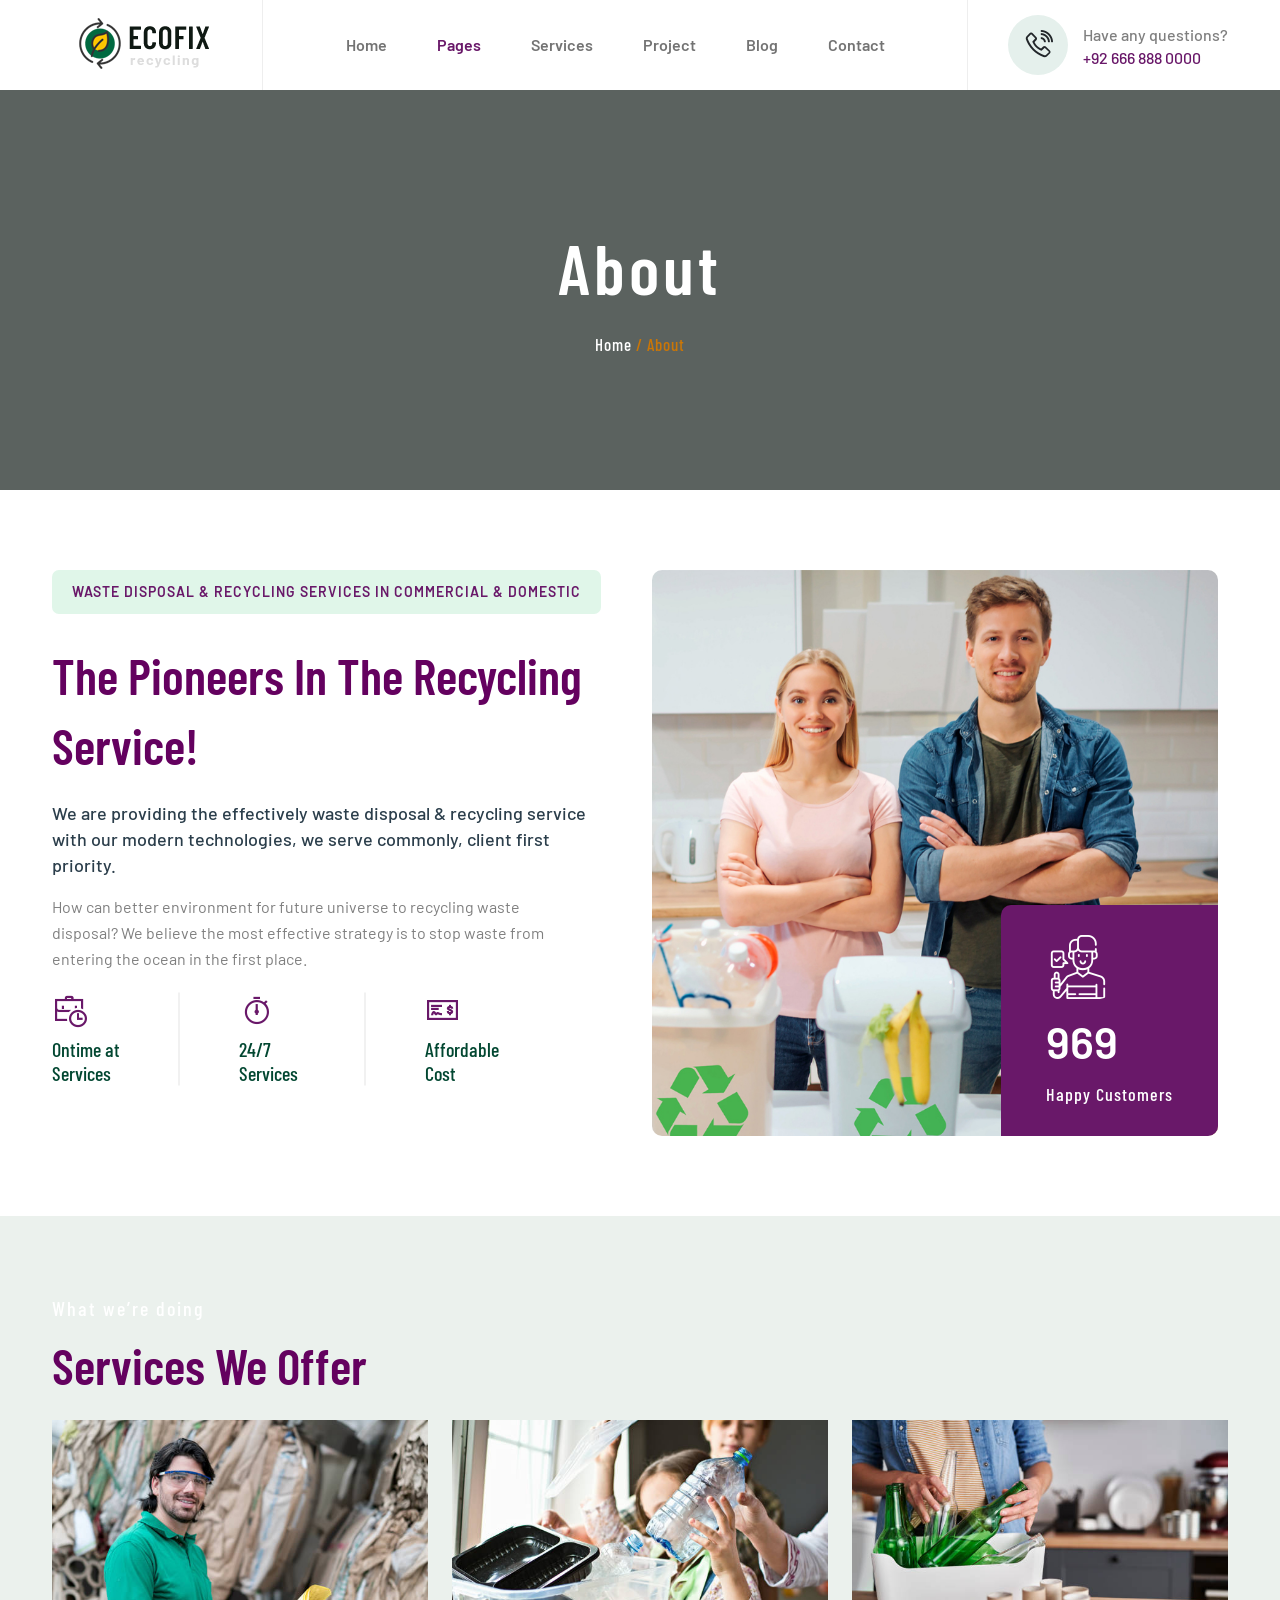
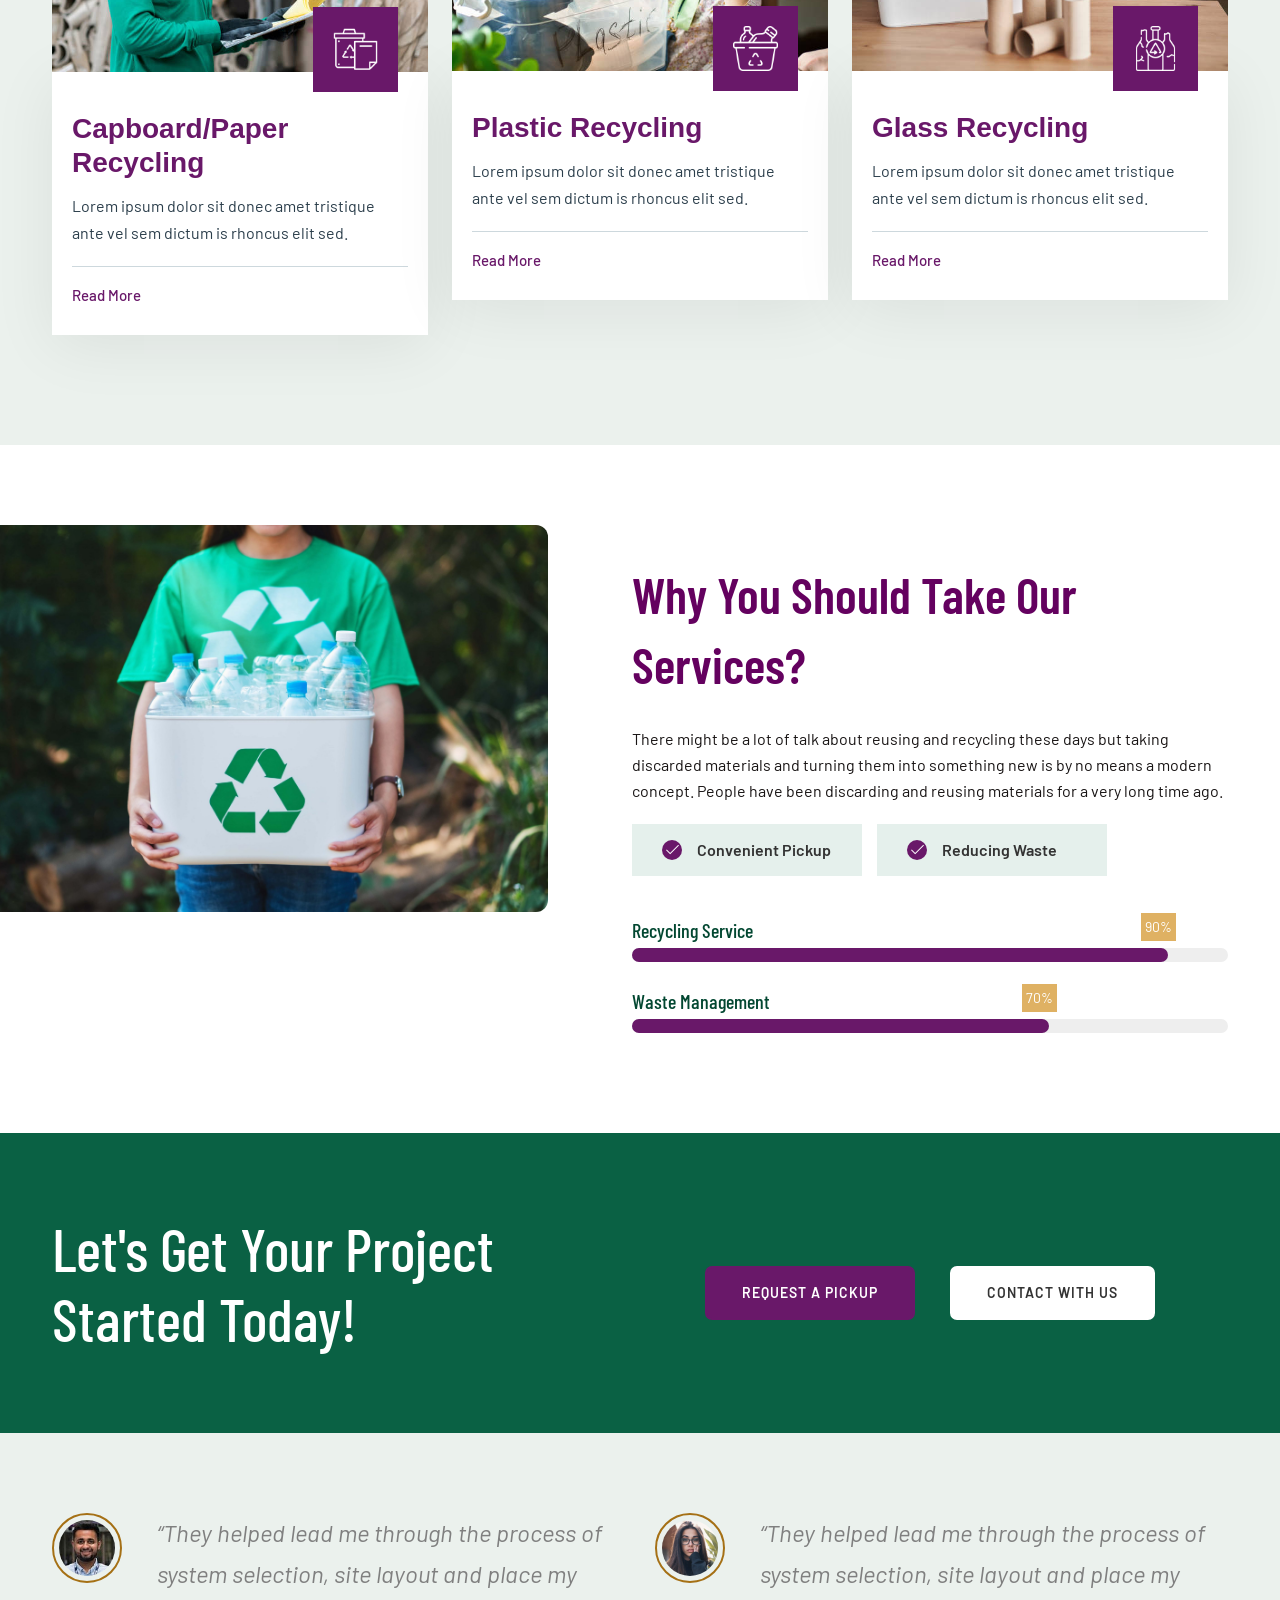
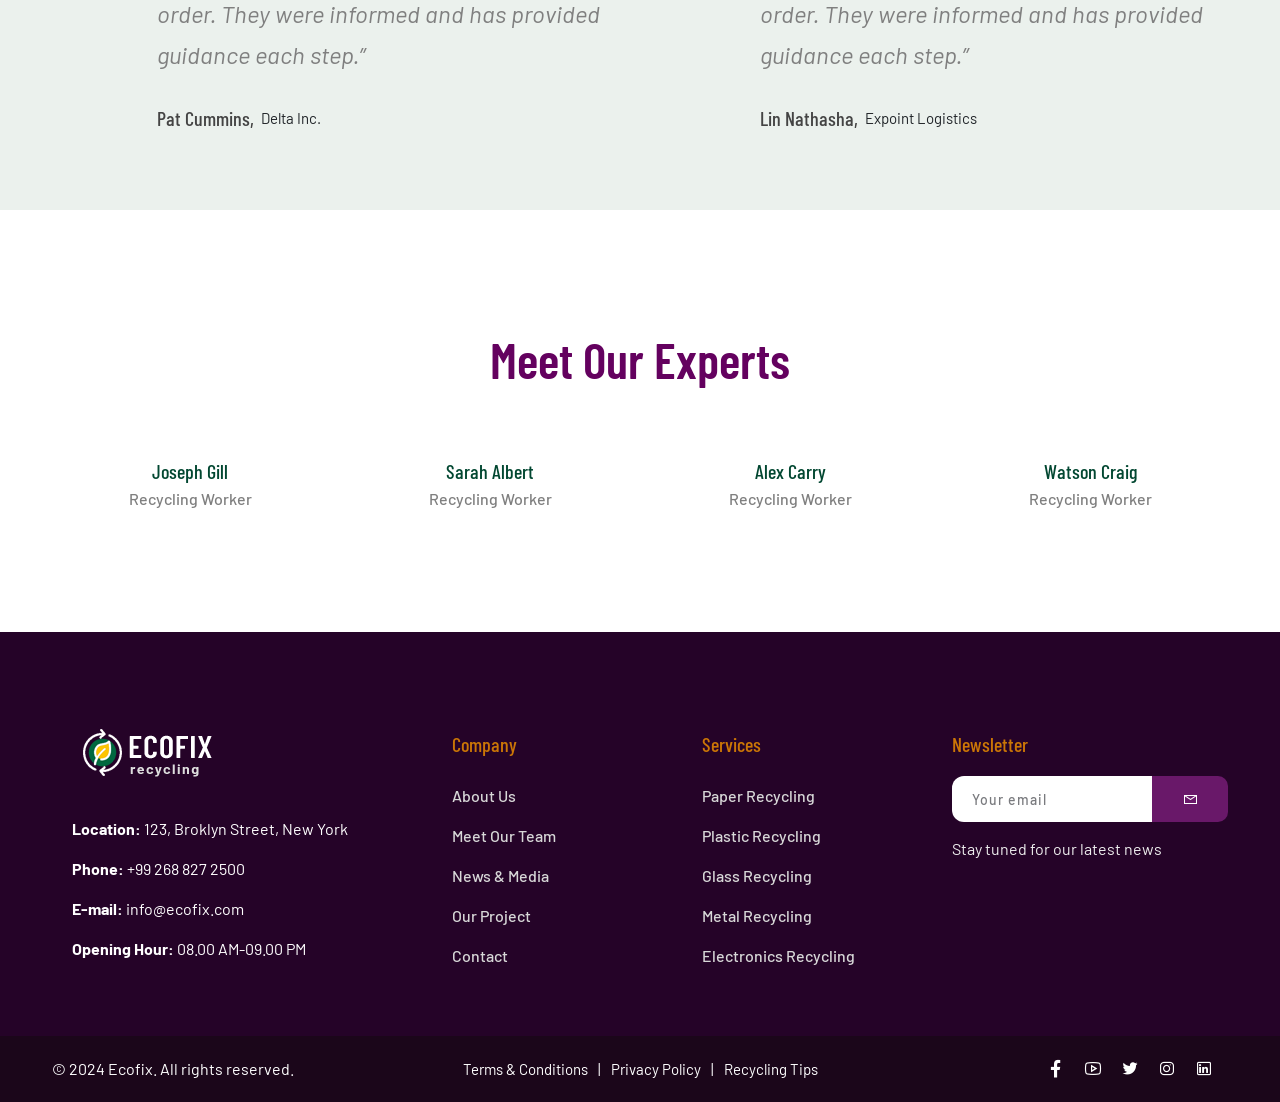
==== about.html @ 9d187052 "new" ====
<!DOCTYPE html>
 <html lang="en">

    <head>
        <meta charset="utf-8" >
        <meta http-equiv="X-UA-Compatible" content="IE=edge" >
        <meta name="viewport" content="width=device-width, initial-scale=1.0, user-scalable=0">
    
        <title>About Us | Ecofix | Waste Recycling HTML Template</title>
    
        <!--Favicon-->
        <link rel="icon" href="assets/img/favicon.png" type="image/jpg" >
        <!-- Bootstrap CSS -->
        <link href="assets/css/bootstrap.min.css" rel="stylesheet" >
        <!-- Line Awesome CSS -->
        <link href="assets/css/line-awesome.min.css" rel="stylesheet" >
        <!-- Animate CSS-->
        <link href="assets/css/animate.css" rel="stylesheet" >
        <!-- Bar Filler CSS -->
        <link href="assets/css/barfiller.css" rel="stylesheet" >
        <!-- Magnific Popup Video -->
        <link href="assets/css/magnific-popup.css" rel="stylesheet" >
        <!-- Flaticon CSS -->
        <link href="assets/css/flaticon.css" rel="stylesheet" >
        <!-- Owl Carousel CSS -->
        <link href="assets/css/owl.carousel.css" rel="stylesheet" >
        <!-- Slick CSS -->
        <link href="assets/css/slick.css" rel="stylesheet" >
        <!-- Nice Select  -->
        <link href="assets/css/nice-select.css" rel="stylesheet" >
        <!-- Style CSS -->
        <link href="assets/css/style.css" rel="stylesheet" >
        <!-- Responsive CSS -->
        <link href="assets/css/responsive.css" rel="stylesheet" >
    
        <!-- jquery -->
        <script src="assets/js/jquery-1.12.4.min.js"></script>
    </head>

 <body>

     <!-- Pre-Loader -->
    <div class="preloader"></div>

     <!-- Header Area -->

     <div class="header-area">
        <div class="sticky-area">
            <div class="navigation">
                <div class="container">

                    <div class="header-inner-box">
                        <div class="logo">
                            <a class="navbar-brand" href="index.html"><img src="assets/img/logo.png" alt=""></a>
                        </div>

                        <div class="main-menu">
                            <nav class="navbar navbar-expand-lg">
                                <button class="navbar-toggler" type="button" data-bs-toggle="collapse"
                                    data-bs-target="#navbarSupportedContent" aria-controls="navbarSupportedContent"
                                    aria-expanded="false" aria-label="Toggle navigation">
                                    <span class="navbar-toggler-icon"></span>
                                    <span class="navbar-toggler-icon"></span>
                                    <span class="navbar-toggler-icon"></span>
                                </button>

                                <div class="collapse navbar-collapse justify-content-center"
                                    id="navbarSupportedContent">
                                    <ul class="navbar-nav m-auto">
                                        <li class="nav-item">
                                            <a class="nav-link" href="#">Home
                                                <span class="sub-nav-toggler"> </span>
                                            </a>
                                            <ul class="sub-menu">
                                                <li><a href="index.html">Home-1</a></li>
                                                <li><a href="index-2.html">Home-2</a></li>
                                                <li><a href="index-3.html">Home-3</a></li>
                                            </ul>
                                        </li>
                                        <li class="nav-item">
                                            <a class="nav-link active" href="#">Pages
                                                <span class="sub-nav-toggler"> </span>
                                            </a>
                                            <ul class="sub-menu">
                                                <li><a href="about.html">About Us</a></li>
                                                <li><a href="services.html">Service List</a></li>
                                                <li><a href="team.html">Ecofix Team</a></li>
                                                <li><a href="faq.html">Helpful FAQ</a></li>
                                                <li><a href="price.html">Pricing Plans</a></li>
                                                <li><a href="quotation.html">Get Quotation</a></li>                                                
                                            </ul>
                                        </li>
                                        <li class="nav-item">
                                            <a class="nav-link" href="#">Services
                                                <span class="sub-nav-toggler"> </span>
                                            </a>
                                            <ul class="sub-menu">
                                                <li>
                                                    <a href="paper_recycle.html">Paper Recycling</a>
                                                </li>
                                                <li>
                                                    <a href="plastic_recycle.html">Plastic Recycling</a>
                                                </li>
                                                <li>
                                                    <a href="glass_recycle.html">Glass Recycling</a>
                                                </li>
                                                <li>
                                                    <a href="aluminium_recycle.html">Aluminium Recycling</a>
                                                </li>
                                                <li>
                                                    <a href="electronics_recycle.html">Electrical Recycling</a>
                                                </li>
                                                <li>
                                                    <a href="metal_recycle.html">Metal Recycling</a>
                                                </li>
                                            </ul>
                                        </li>                                        
                                        <li class="nav-item">
                                            <a class="nav-link" href="#">Project
                                                <span class="sub-nav-toggler"> </span>
                                            </a>
                                            <ul class="sub-menu">
                                                <li><a href="project.html">Project</a></li>
                                                <li>
                                                    <a href="project-details.html">Project Details</a>
                                                </li>
                                            </ul>
                                        </li>

                                        <li class="nav-item">
                                            <a class="nav-link" href="#">Blog
                                                <span class="sub-nav-toggler"> </span>
                                            </a>
                                            <ul class="sub-menu">
                                                <li><a href="blog-standard.html">Blog-Standard</a></li>
                                                <li><a href="blog-classic.html">Blog-Classic</a></li>
                                                <li><a href="blog-details.html">Blog Details</a></li>
                                            </ul>
                                        </li>
                                        <li class="nav-item">
                                            <a class="nav-link" href="contact.html">Contact</a>
                                        </li>
                                    </ul>
                                </div>
                            </nav>
                        </div>

                        <div class="phone-number-box">
                            <div class="icon">
                                <i class="las la-phone-volume"></i>
                            </div>
                            <div class="phone">
                                <p>Have any questions?</p>
                                <a href="tel:926668880000">+92 666 888 0000</a>
                            </div>
                        </div>

                    </div>
                </div>
            </div>
        </div>
    </div>

    	<!-- Breadcroumb Area -->

	<div class="breadcroumb-area bread-bg">
		<div class="overlay-2"></div>
		<div class="container">
			<div class="row">
				<div class="col-lg-12">
					<div class="breadcroumb-title text-center">
						<h1>About</h1>
						<h6><a href="index.html">Home</a> / About</h6>
					</div>
				</div>
			</div>
		</div>
	</div>

    
    <!-- About Section  -->

    <div class="about-area section-padding">
        <div class="container">
            <div class="row">
                <div class="col-12 col-lg-6 wow fadeInUp" data-wow-delay=".2s">
                    <div class="about-content-wrap">
                        <div class="section-title">
                            <p>Waste Disposal & Recycling Services in Commercial & Domestic</p>
                            <h2>The Pioneers In The Recycling Service!</h2>
                        </div>
                        <div class="about-content">
                            <div class="row">
                                <div class="col-12 col-lg-12">
                                    <div class="about-content-left">
                                        <p class="highlight">We are providing the effectively waste disposal & recycling service
                                             with our modern technologies, we serve
                                            commonly, client first priority.</p>

                                        <p>How can better environment for future universe to recycling waste disposal? We believe the most effective strategy is to stop waste from entering the ocean in the first place.  
                                        </p>
                                        <div class="row mt-20">
                                            <div class="col-lg-4 col-md-4 col-sm-4 col-4">
                                                <div class="featured-area">
                                                    <div class="featured-icon">
                                                        <i class="las la-business-time"></i>
                                                    </div>
                                                    <div class="featured-content">
                                                        <div class="featured-title">
                                                            <h5>Ontime at <br>Services</h5>
                                                        </div>
                                                    </div>
                                                </div>
                                            </div>
                                            <div class="col-lg-4 col-md-4 col-sm-4 col-4">
                                                <div class="featured-area">
                                                    <div class="featured-icon">
                                                        <i class="las la-stopwatch"></i>
                                                    </div>
                                                    <div class="featured-content">
                                                        <div class="featured-title">
                                                            <h5>24/7 <br>Services</h5>
                                                        </div>
                                                    </div>
                                                </div>
                                            </div>
                                            <div class="col-lg-4 col-md-4 col-sm-4 col-4">
                                                <div class="featured-area">
                                                    <div class="featured-icon">
                                                        <i class="las la-money-check-alt"></i>
                                                    </div>
                                                    <div class="featured-content">
                                                        <div class="featured-title">
                                                            <h5>Affordable <br>Cost</h5>
                                                        </div>
                                                    </div>
                                                </div>
                                            </div>
                                        </div>
                                    </div>
                                </div>
                            </div>
                        </div>
                    </div>
                </div>
                <div class="col-12 col-lg-6 wow fadeInLeft" data-wow-delay=".4s">
                    <div class="about-img">
                        <img src="assets/img/about/about.jpg" alt="">
                        <div class="about-counter">
                            <div class="counter-icon">
                                <img src="assets/img/icon/customer-service.png" alt="">
                            </div>
                            <div class="counter-number">
                                <span class="counting" data-counterup-nums="154">4754</span>
                            </div>
                            <h6>Happy Customers</h6>
                        </div>
                    </div>
                </div>

            </div>
        </div>
    </div>

    <!--Service Area-->

    <div class="service-area sky-bg section-padding">
        <div class="container">
            <div class="section-title">
                <h6>What we’re doing</h6>
                <h2>Services We Offer</h2>
            </div>
            <div class="row">
                <div class="col-xl-4 col-lg-4 col-md-6 wow fadeInUp" data-wow-delay="100ms" style="visibility: visible; animation-delay: 100ms; animation-name: fadeInUp;">
                    <!--Services Single-->
                    <div class="services-two_single">
                        <div class="services-two_img-box">
                            <div class="services-two_img">
                                <img src="assets/img/service/service_1.jpg" alt="">
                            </div>
                            <div class="services-two_icon">
                                <img src="assets/img/icon/paper.png" alt="">
                            </div>
                        </div>
                        <div class="services-two_content">
                            <h3 class="services-two_title"><a href="paper_recycle.html">Capboard/Paper Recycling</a>
                            </h3>
                            <p class="services-two_text">Lorem ipsum dolor sit donec amet tristique ante vel sem
                                dictum is rhoncus elit sed.</p>
                            <div class="services-two_bottom">
                                <a href="paper_recycle.html" class="services-one_btn">Read More</a>
                                <a href="paper_recycle.html" class="services-one_arrow"><span class="icon-right-arrow"></span></a>
                            </div>
                        </div>
                    </div>
                </div>
                <div class="col-xl-4 col-lg-4 col-md-6 wow fadeInUp" data-wow-delay="200ms" style="visibility: visible; animation-delay: 200ms; animation-name: fadeInUp;">
                    <!--Services Two Single-->
                    <div class="services-two_single">
                        <div class="services-two_img-box">
                            <div class="services-two_img">
                                <img src="assets/img/service/service_2.jpg" alt="">
                            </div>
                            <div class="services-two_icon">
                                <img src="assets/img/icon/plastic.png" alt="">
                            </div>
                        </div>
                        <div class="services-two_content">
                            <h3 class="services-two_title"><a href="plastic_recycle">Plastic Recycling</a>
                            </h3>
                            <p class="services-two_text">Lorem ipsum dolor sit donec amet tristique ante vel sem
                                dictum is rhoncus elit sed.</p>
                            <div class="services-two_bottom">
                                <a href="plastic_recycle.html" class="services-one_btn">Read More</a>
                                <a href="plastic_recycle.html" class="services-one_arrow"><span class="icon-right-arrow"></span></a>
                            </div>
                        </div>
                    </div>
                </div>
                <div class="col-xl-4 col-lg-4 col-md-6 wow fadeInUp" data-wow-delay="300ms" style="visibility: visible; animation-delay: 300ms; animation-name: fadeInUp;">
                    <!--Services Two Single-->
                    <div class="services-two_single">
                        <div class="services-two_img-box">
                            <div class="services-two_img">
                                <img src="assets/img/service/service_3.jpg" alt="">
                            </div>
                            <div class="services-two_icon">
                                <img src="assets/img/icon/glass.png" alt="">
                            </div>
                        </div>
                        <div class="services-two_content">
                            <h3 class="services-two_title"><a href="glass_recycle">Glass Recycling</a></h3>
                            <p class="services-two_text">Lorem ipsum dolor sit donec amet tristique ante vel sem
                                dictum is rhoncus elit sed.</p>
                            <div class="services-two_bottom">
                                <a href="glass_recycle.html" class="services-one_btn">Read More</a>
                                <a href="glass_recycle.html" class="services-one_arrow"><span class="icon-right-arrow"></span></a>
                            </div>
                        </div>
                    </div>
                </div>
            </div>
        </div>
    </div>

    <!-- Choose Us Area  -->

    <div class="choose_us section-padding">
        <div class="container">
            <div class="row">
                <div class="col-xl-6 col-lg-6 col-12">
                    <div class="choose_us_left">
                        <div class="choose_us_img">
                            <img src="assets/img/choose_us.jpg" alt="">                            
                        </div>
                    </div>
                </div>
                <div class="col-xl-6 col-lg-6 col-12">
                    <div class="choose_us_right">
                        <div class="section-title text-left">
                            <h6>Our Core Feature</h6>
                            <h2>Why You Should Take Our Services?</h2>
                        </div>
                        <p class="choose_us_right-text">There might be a lot of talk about reusing and recycling these days but taking discarded materials and turning them into something new is by no means a modern concept. People have been discarding and reusing materials for a very long time ago.</p>
                        <ul class="list-unstyled choose_us_points">
                            <li>
                                <div class="icon">
                                    <i class="las la-check"></i>
                                </div>
                                <div class="text">
                                    <p>Convenient Pickup</p>
                                </div>
                            </li>
                            <li>
                                <div class="icon">
                                    <i class="las la-check"></i>
                                </div>
                                <div class="text">
                                    <p>Reducing Waste</p>
                                </div>
                            </li>
                        </ul>

                        <div class="progress-bar-area">
                            <div class="single-bar-item">
                                <h4>Recycling Service</h4>
                                <div id="bar1" class="barfiller">
                                    <span class="tip">90%</span>
                                    <span class="fill" data-percentage="90"></span>
                                </div>
                            </div>

                            <div class="single-bar-item">
                                <h4>Waste Management</h4>
                                <div id="bar2" class="barfiller">
                                    <span class="tip">70%</span>
                                    <span class="fill" data-percentage="70"></span>
                                </div>
                            </div>
                        </div>
                    </div>
                </div>
            </div>
        </div>
    </div>

    <!-- CTA -->
    <div class="cta-area-2 dark-bg">
        <div class="container">
            <div class="row align-items-center">
                <div class="col-xl-5 col-lg-6">
                    <h2>Let's Get Your Project Started Today!</h2>
                </div>
                <div class="col-xl-6 col-lg-6 offset-xl-1 col-12">                    
                    <div class="cta-btn-2 mt-20">
                        <a href="#" class="main-btn">Request a Pickup</a>
                        <a href="#" class="main-btn white">Contact with Us</a>
                    </div>
                </div>
            </div>
        </div>
    </div>

    <!-- Testimonial Section  -->

    <div class="testimonial-area sky-bg section-padding">
        <div class="container">
            <div class="row">
                <div class="col-12">
                    <div class="testimonial-wrap owl-carousel">
                        <div class="testimonial-inner">
                            <div class="testimonial-img">
                                <img src="assets/img/testimonial/1.jpg" alt="" >
                            </div>
                            <div class="testimonial-content">
                                <p>
                                    “They helped lead me through the process of system
                                    selection, site layout and place my order. They were informed and has provided guidance each step.”
                                </p>
                                <div class="testimonial-meta">
                                    <h6>Pat Cummins,</h6>
                                    <span>Delta Inc.</span>
                                </div>
                            </div>
                        </div>
                        <div class="testimonial-inner">
                            <div class="testimonial-img">
                                <img src="assets/img/testimonial/2.jpg" alt="" >
                            </div>
                            <div class="testimonial-content">
                                <p>
                                    “They helped lead me through the process of system
                                    selection, site layout and place my order. They were informed and has provided guidance each step.”
                                </p>
                                <div class="testimonial-meta">
                                    <h6>Lin Nathasha,</h6>
                                    <span>Expoint Logistics</span>
                                </div>
                            </div>
                        </div>
                    </div>
                </div>
            </div>
        </div>
    </div>

    <!--Team Start-->
 	<div class="team-section section-padding pb-60">
        <div class="container">
            <div class="section-title text-center">
                <h6>Professional Worker</h6>
                <h2>Meet Our Experts</h2>
            </div>
            <div class="row">
                <div class="col-xl-3 col-lg-3 col-md-6 wow fadeInUp" data-wow-delay="100ms">                    
                    <div class="team-single">
                        <div class="team-img">
                            <img src="assets/img/team/1.jpg" alt="">
                            <ul class="list-unstyled team-social">
                                <li><a href="#"><i class="lab la-twitter"></i></a></li>
                                <li><a href="#"><i class="lab la-facebook"></i></a></li>
                                <li><a href="#"><i class="lab la-instagram"></i></a></li>
                            </ul>
                        </div>
                        <div class="team-content">
                            <h4 class="team-name">Joseph Gill</h4>
                            <p class="team-title">Recycling Worker</p>
                        </div>
                    </div>
                </div>
                <div class="col-xl-3 col-lg-3 col-md-6 wow fadeInUp" data-wow-delay="200ms">                    
                    <div class="team-single">
                        <div class="team-img">
                            <img src="assets/img/team/2.jpg" alt="">
                            <ul class="list-unstyled team-social">
                                <li><a href="#"><i class="lab la-twitter"></i></a></li>
                                <li><a href="#"><i class="lab la-facebook"></i></a></li>
                                <li><a href="#"><i class="lab la-instagram"></i></a></li>
                            </ul>
                        </div>
                        <div class="team-content">
                            <h4 class="team-name">Sarah Albert</h4>
                            <p class="team-title">Recycling Worker</p>
                        </div>
                    </div>
                </div>
                <div class="col-xl-3 col-lg-3 col-md-6 wow fadeInUp" data-wow-delay="300ms">                    
                    <div class="team-single">
                        <div class="team-img">
                            <img src="assets/img/team/3.jpg" alt="">
                            <ul class="list-unstyled team-social">
                                <li><a href="#"><i class="lab la-twitter"></i></a></li>
                                <li><a href="#"><i class="lab la-facebook"></i></a></li>
                                <li><a href="#"><i class="lab la-instagram"></i></a></li>
                            </ul>
                        </div>
                        <div class="team-content">
                            <h4 class="team-name">Alex Carry</h4>
                            <p class="team-title">Recycling Worker</p>
                        </div>
                    </div>
                </div>
                <div class="col-xl-3 col-lg-3 col-md-6 wow fadeInUp" data-wow-delay="400ms">                    
                    <div class="team-single">
                        <div class="team-img">
                            <img src="assets/img/team/4.jpg" alt="">
                            <ul class="list-unstyled team-social">
                                <li><a href="#"><i class="lab la-twitter"></i></a></li>
                                <li><a href="#"><i class="lab la-facebook"></i></a></li>
                                <li><a href="#"><i class="lab la-instagram"></i></a></li>
                            </ul>
                        </div>
                        <div class="team-content">
                            <h4 class="team-name">Watson Craig</h4>
                            <p class="team-title">Recycling Worker</p>
                        </div>
                    </div>
                </div>
            </div>
        </div>
    </div>

<!-- Footer Area -->

<footer class="footer-area">
    <div class="container">
        <div class="footer-up">
            <div class="row">
                <div class="col-lg-4 col-md-6 col-sm-12">
                    <div class="logo">
                        <img src="assets/img/logo-white.png" alt="ecofix-logo" >
                    </div>
                    <div class="contact-info">
                        <p><b>Location:</b> 123, Broklyn Street, New York</p>
                        <p><b>Phone:</b> +99 268 827 2500</p>
                        <p><b>E-mail:</b> info@ecofix.com</p>
                        <p><b>Opening Hour:</b> 08.00 AM-09.00 PM</p>                                                                                    
                    </div>

                </div>
                <div class="col-lg-5 col-md-6 com-sm-12">
                    
                    <div class="row">
                        <div class="col-lg-6 col-md-6 col-12">
                            <h6>Company</h6>
                            <ul>
                                <li>
                                    <a href="about.html">About Us</a>
                                    <a href="team.html">Meet Our Team</a>
                                    <a href="blog.html">News & Media</a>
                                    <a href="project.html">Our Project</a>
                                    <a href="contact.html">Contact</a>                                        
                                </li>
                            </ul>
                        </div>
                        <div class="col-lg-6 col-md-6 col-12">
                            <h6>Services</h6>
                            <ul>
                                <li>
                                    <a href="paper_recycle.html">Paper Recycling</a>
                                    <a href="plastic_recycle.html">Plastic Recycling</a>
                                    <a href="glass_recycle.html">Glass Recycling</a>
                                    <a href="metal_recycle.html">Metal Recycling</a>
                                    <a href="electronics_recycle.html">Electronics Recycling</a>                                                                                                                                                         
                                </li>
                            </ul>
                        </div>
                        
                    </div>
                </div>
                
                <div class="col-lg-3 col-md-6">
                    <div class="subscribe-form">
                        <h6>Newsletter</h6>
                        <form action="index.html">                    
                            <input type="email" placeholder="Your email" >                                
                            <button type="submit"><i class="las la-envelope"></i></button>                            
                        </form>
                        <p>Stay tuned for our latest news</p>
                    </div>
                </div>
            </div>
        </div>
    </div>
</footer>

<!-- Footer Bottom Area  -->

<div class="footer-bottom">
    <div class="container">
        <div class="row justify-content-center align-items-center">
            <div class="col-lg-3 col-12">
                <div class="copyright-area">
                    <p class="copyright-line">© 2024 Ecofix. All rights reserved.</p>
                </div>
            </div>
            <div class="col-lg-6 col-12">
                <p class="privacy"><a href="#">Terms &amp; Conditions</a> <a href="#">Privacy Policy</a> <a href="#">Recycling Tips</a> </p>
            </div>
            <div class="col-lg-3 col-12 text-end">
                <div class="social-area">
                    <a href=""><i class="lab la-facebook-f"></i></a>
                    <a href=""><i class="lab la-youtube"></i></a>
                    <a href=""><i class="lab la-twitter"></i></a>
                    <a href=""><i class="lab la-instagram"></i></a>
                    <a href=""><i class="lab la-linkedin"></i></a>
                </div>
            </div>
        </div>
    </div>
</div>


     <!-- Scroll Top Area -->
     <a href="#top" class="go-top"><i class="las la-angle-up"></i></a>


     <!-- Popper JS -->
     <script src="assets/js/popper.min.js"></script>
     <!-- Bootstrap JS -->
     <script src="assets/js/bootstrap.min.js"></script>
     <!-- Wow JS -->
     <script src="assets/js/wow.min.js"></script>
     <!-- Way Points JS -->
     <script src="assets/js/jquery.waypoints.min.js"></script>
     <!-- Counter Up JS -->
     <script src="assets/js/jquery.counterup.min.js"></script>
     <!-- Owl Carousel JS -->
     <script src="assets/js/owl.carousel.min.js"></script>     
     <!-- Slick JS -->
     <script src="assets/js/slick.js"></script>
     <!-- Magnific Popup JS -->
     <script src="assets/js/magnific-popup.min.js"></script>
     <!-- Sticky JS -->
     <script src="assets/js/jquery.sticky.js"></script>
     <!-- Nice Select JS -->
    <script src="assets/js/jquery.nice-select.min.js"></script>
     <!-- Progress Bar JS -->
     <script src="assets/js/jquery.barfiller.js"></script>
     <!-- Main JS -->
     <script src="assets/js/main.js"></script>

 </body>

 </html>
---- assets/css/line-awesome.min.css ----
.la,
.lab,
.lad,
.lal,
.lar,
.las {
    -moz-osx-font-smoothing: grayscale;
    -webkit-font-smoothing: antialiased;
    display: inline-block;
    font-style: normal;
    font-variant: normal;
    text-rendering: auto;
    line-height: 1
}

.la-lg {
    font-size: 1.33333em;
    line-height: .75em;
    vertical-align: -.0667em
}

.la-xs {
    font-size: .75em
}

.la-sm {
    font-size: .875em
}

.la-1x {
    font-size: 1em
}

.la-2x {
    font-size: 2em
}

.la-3x {
    font-size: 3em
}

.la-4x {
    font-size: 4em
}

.la-5x {
    font-size: 5em
}

.la-6x {
    font-size: 6em
}

.la-7x {
    font-size: 7em
}

.la-8x {
    font-size: 8em
}

.la-9x {
    font-size: 9em
}

.la-10x {
    font-size: 10em
}

.la-fw {
    text-align: center;
    width: 1.25em
}

.la-ul {
    list-style-type: none;
    margin-left: 2.5em;
    padding-left: 0
}

.la-ul>li {
    position: relative
}

.la-li {
    left: -2em;
    position: absolute;
    text-align: center;
    width: 2em;
    line-height: inherit
}

.la-border {
    border: solid .08em #eee;
    border-radius: .1em;
    padding: .2em .25em .15em
}

.la-pull-left {
    float: left
}

.la-pull-right {
    float: right
}

.la.la-pull-left,
.lab.la-pull-left,
.lal.la-pull-left,
.lar.la-pull-left,
.las.la-pull-left {
    margin-right: .3em
}

.la.la-pull-right,
.lab.la-pull-right,
.lal.la-pull-right,
.lar.la-pull-right,
.las.la-pull-right {
    margin-left: .3em
}

.la-spin {
    -webkit-animation: la-spin 2s infinite linear;
    animation: la-spin 2s infinite linear
}

.la-pulse {
    -webkit-animation: la-spin 1s infinite steps(8);
    animation: la-spin 1s infinite steps(8)
}

@-webkit-keyframes la-spin {
    0% {
        -webkit-transform: rotate(0);
        transform: rotate(0)
    }

    100% {
        -webkit-transform: rotate(360deg);
        transform: rotate(360deg)
    }
}

@keyframes la-spin {
    0% {
        -webkit-transform: rotate(0);
        transform: rotate(0)
    }

    100% {
        -webkit-transform: rotate(360deg);
        transform: rotate(360deg)
    }
}

.la-rotate-90 {
    -webkit-transform: rotate(90deg);
    transform: rotate(90deg)
}

.la-rotate-180 {
    -webkit-transform: rotate(180deg);
    transform: rotate(180deg)
}

.la-rotate-270 {
    -webkit-transform: rotate(270deg);
    transform: rotate(270deg)
}

.la-flip-horizontal {
    -webkit-transform: scale(-1, 1);
    transform: scale(-1, 1)
}

.la-flip-vertical {
    -webkit-transform: scale(1, -1);
    transform: scale(1, -1)
}

.la-flip-both,
.la-flip-horizontal.la-flip-vertical {
    -webkit-transform: scale(-1, -1);
    transform: scale(-1, -1)
}

:root .la-flip-both,
:root .la-flip-horizontal,
:root .la-flip-vertical,
:root .la-rotate-180,
:root .la-rotate-270,
:root .la-rotate-90 {
    -webkit-filter: none;
    filter: none
}

.la-stack {
    display: inline-block;
    height: 2em;
    line-height: 2em;
    position: relative;
    vertical-align: middle;
    width: 2.5em
}

.la-stack-1x,
.la-stack-2x {
    left: 0;
    position: absolute;
    text-align: center;
    width: 100%
}

.la-stack-1x {
    line-height: inherit
}

.la-stack-2x {
    font-size: 2em
}

.la-inverse {
    color: #fff
}

.la-500px:before {
    content: "\f26e"
}

.la-accessible-icon:before {
    content: "\f368"
}

.la-accusoft:before {
    content: "\f369"
}

.la-acquisitions-incorporated:before {
    content: "\f6af"
}

.la-ad:before {
    content: "\f641"
}

.la-address-book:before {
    content: "\f2b9"
}

.la-address-card:before {
    content: "\f2bb"
}

.la-adjust:before {
    content: "\f042"
}

.la-adn:before {
    content: "\f170"
}

.la-adobe:before {
    content: "\f778"
}

.la-adversal:before {
    content: "\f36a"
}

.la-affiliatetheme:before {
    content: "\f36b"
}

.la-air-freshener:before {
    content: "\f5d0"
}

.la-airbnb:before {
    content: "\f834"
}

.la-algolia:before {
    content: "\f36c"
}

.la-align-center:before {
    content: "\f037"
}

.la-align-justify:before {
    content: "\f039"
}

.la-align-left:before {
    content: "\f036"
}

.la-align-right:before {
    content: "\f038"
}

.la-alipay:before {
    content: "\f642"
}

.la-allergies:before {
    content: "\f461"
}

.la-amazon:before {
    content: "\f270"
}

.la-amazon-pay:before {
    content: "\f42c"
}

.la-ambulance:before {
    content: "\f0f9"
}

.la-american-sign-language-interpreting:before {
    content: "\f2a3"
}

.la-amilia:before {
    content: "\f36d"
}

.la-anchor:before {
    content: "\f13d"
}

.la-android:before {
    content: "\f17b"
}

.la-angellist:before {
    content: "\f209"
}

.la-angle-double-down:before {
    content: "\f103"
}

.la-angle-double-left:before {
    content: "\f100"
}

.la-angle-double-right:before {
    content: "\f101"
}

.la-angle-double-up:before {
    content: "\f102"
}

.la-angle-down:before {
    content: "\f107"
}

.la-angle-left:before {
    content: "\f104"
}

.la-angle-right:before {
    content: "\f105"
}

.la-angle-up:before {
    content: "\f106"
}

.la-angry:before {
    content: "\f556"
}

.la-angrycreative:before {
    content: "\f36e"
}

.la-angular:before {
    content: "\f420"
}

.la-ankh:before {
    content: "\f644"
}

.la-app-store:before {
    content: "\f36f"
}

.la-app-store-ios:before {
    content: "\f370"
}

.la-apper:before {
    content: "\f371"
}

.la-apple:before {
    content: "\f179"
}

.la-apple-alt:before {
    content: "\f5d1"
}

.la-apple-pay:before {
    content: "\f415"
}

.la-archive:before {
    content: "\f187"
}

.la-archway:before {
    content: "\f557"
}

.la-arrow-alt-circle-down:before {
    content: "\f358"
}

.la-arrow-alt-circle-left:before {
    content: "\f359"
}

.la-arrow-alt-circle-right:before {
    content: "\f35a"
}

.la-arrow-alt-circle-up:before {
    content: "\f35b"
}

.la-arrow-circle-down:before {
    content: "\f0ab"
}

.la-arrow-circle-left:before {
    content: "\f0a8"
}

.la-arrow-circle-right:before {
    content: "\f0a9"
}

.la-arrow-circle-up:before {
    content: "\f0aa"
}

.la-arrow-down:before {
    content: "\f063"
}

.la-arrow-left:before {
    content: "\f060"
}

.la-arrow-right:before {
    content: "\f061"
}

.la-arrow-up:before {
    content: "\f062"
}

.la-arrows-alt:before {
    content: "\f0b2"
}

.la-arrows-alt-h:before {
    content: "\f337"
}

.la-arrows-alt-v:before {
    content: "\f338"
}

.la-artstation:before {
    content: "\f77a"
}

.la-assistive-listening-systems:before {
    content: "\f2a2"
}

.la-asterisk:before {
    content: "\f069"
}

.la-asymmetrik:before {
    content: "\f372"
}

.la-at:before {
    content: "\f1fa"
}

.la-atlas:before {
    content: "\f558"
}

.la-atlassian:before {
    content: "\f77b"
}

.la-atom:before {
    content: "\f5d2"
}

.la-audible:before {
    content: "\f373"
}

.la-audio-description:before {
    content: "\f29e"
}

.la-autoprefixer:before {
    content: "\f41c"
}

.la-avianex:before {
    content: "\f374"
}

.la-aviato:before {
    content: "\f421"
}

.la-award:before {
    content: "\f559"
}

.la-aws:before {
    content: "\f375"
}

.la-baby:before {
    content: "\f77c"
}

.la-baby-carriage:before {
    content: "\f77d"
}

.la-backspace:before {
    content: "\f55a"
}

.la-backward:before {
    content: "\f04a"
}

.la-bacon:before {
    content: "\f7e5"
}

.la-balance-scale:before {
    content: "\f24e"
}

.la-balance-scale-left:before {
    content: "\f515"
}

.la-balance-scale-right:before {
    content: "\f516"
}

.la-ban:before {
    content: "\f05e"
}

.la-band-aid:before {
    content: "\f462"
}

.la-bandcamp:before {
    content: "\f2d5"
}

.la-barcode:before {
    content: "\f02a"
}

.la-bars:before {
    content: "\f0c9"
}

.la-baseball-ball:before {
    content: "\f433"
}

.la-basketball-ball:before {
    content: "\f434"
}

.la-bath:before {
    content: "\f2cd"
}

.la-battery-empty:before {
    content: "\f244"
}

.la-battery-full:before {
    content: "\f240"
}

.la-battery-half:before {
    content: "\f242"
}

.la-battery-quarter:before {
    content: "\f243"
}

.la-battery-three-quarters:before {
    content: "\f241"
}

.la-battle-net:before {
    content: "\f835"
}

.la-bed:before {
    content: "\f236"
}

.la-beer:before {
    content: "\f0fc"
}

.la-behance:before {
    content: "\f1b4"
}

.la-behance-square:before {
    content: "\f1b5"
}

.la-bell:before {
    content: "\f0f3"
}

.la-bell-slash:before {
    content: "\f1f6"
}

.la-bezier-curve:before {
    content: "\f55b"
}

.la-bible:before {
    content: "\f647"
}

.la-bicycle:before {
    content: "\f206"
}

.la-biking:before {
    content: "\f84a"
}

.la-bimobject:before {
    content: "\f378"
}

.la-binoculars:before {
    content: "\f1e5"
}

.la-biohazard:before {
    content: "\f780"
}

.la-birthday-cake:before {
    content: "\f1fd"
}

.la-bitbucket:before {
    content: "\f171"
}

.la-bitcoin:before {
    content: "\f379"
}

.la-bity:before {
    content: "\f37a"
}

.la-black-tie:before {
    content: "\f27e"
}

.la-blackberry:before {
    content: "\f37b"
}

.la-blender:before {
    content: "\f517"
}

.la-blender-phone:before {
    content: "\f6b6"
}

.la-blind:before {
    content: "\f29d"
}

.la-blog:before {
    content: "\f781"
}

.la-blogger:before {
    content: "\f37c"
}

.la-blogger-b:before {
    content: "\f37d"
}

.la-bluetooth:before {
    content: "\f293"
}

.la-bluetooth-b:before {
    content: "\f294"
}

.la-bold:before {
    content: "\f032"
}

.la-bolt:before {
    content: "\f0e7"
}

.la-bomb:before {
    content: "\f1e2"
}

.la-bone:before {
    content: "\f5d7"
}

.la-bong:before {
    content: "\f55c"
}

.la-book:before {
    content: "\f02d"
}

.la-book-dead:before {
    content: "\f6b7"
}

.la-book-medical:before {
    content: "\f7e6"
}

.la-book-open:before {
    content: "\f518"
}

.la-book-reader:before {
    content: "\f5da"
}

.la-bookmark:before {
    content: "\f02e"
}

.la-bootstrap:before {
    content: "\f836"
}

.la-border-all:before {
    content: "\f84c"
}

.la-border-none:before {
    content: "\f850"
}

.la-border-style:before {
    content: "\f853"
}

.la-bowling-ball:before {
    content: "\f436"
}

.la-box:before {
    content: "\f466"
}

.la-box-open:before {
    content: "\f49e"
}

.la-boxes:before {
    content: "\f468"
}

.la-braille:before {
    content: "\f2a1"
}

.la-brain:before {
    content: "\f5dc"
}

.la-bread-slice:before {
    content: "\f7ec"
}

.la-briefcase:before {
    content: "\f0b1"
}

.la-briefcase-medical:before {
    content: "\f469"
}

.la-broadcast-tower:before {
    content: "\f519"
}

.la-broom:before {
    content: "\f51a"
}

.la-brush:before {
    content: "\f55d"
}

.la-btc:before {
    content: "\f15a"
}

.la-buffer:before {
    content: "\f837"
}

.la-bug:before {
    content: "\f188"
}

.la-building:before {
    content: "\f1ad"
}

.la-bullhorn:before {
    content: "\f0a1"
}

.la-bullseye:before {
    content: "\f140"
}

.la-burn:before {
    content: "\f46a"
}

.la-buromobelexperte:before {
    content: "\f37f"
}

.la-bus:before {
    content: "\f207"
}

.la-bus-alt:before {
    content: "\f55e"
}

.la-business-time:before {
    content: "\f64a"
}

.la-buy-n-large:before {
    content: "\f8a6"
}

.la-buysellads:before {
    content: "\f20d"
}

.la-calculator:before {
    content: "\f1ec"
}

.la-calendar:before {
    content: "\f133"
}

.la-calendar-alt:before {
    content: "\f073"
}

.la-calendar-check:before {
    content: "\f274"
}

.la-calendar-day:before {
    content: "\f783"
}

.la-calendar-minus:before {
    content: "\f272"
}

.la-calendar-plus:before {
    content: "\f271"
}

.la-calendar-times:before {
    content: "\f273"
}

.la-calendar-week:before {
    content: "\f784"
}

.la-camera:before {
    content: "\f030"
}

.la-camera-retro:before {
    content: "\f083"
}

.la-campground:before {
    content: "\f6bb"
}

.la-canadian-maple-leaf:before {
    content: "\f785"
}

.la-candy-cane:before {
    content: "\f786"
}

.la-cannabis:before {
    content: "\f55f"
}

.la-capsules:before {
    content: "\f46b"
}

.la-car:before {
    content: "\f1b9"
}

.la-car-alt:before {
    content: "\f5de"
}

.la-car-battery:before {
    content: "\f5df"
}

.la-car-crash:before {
    content: "\f5e1"
}

.la-car-side:before {
    content: "\f5e4"
}

.la-caret-down:before {
    content: "\f0d7"
}

.la-caret-left:before {
    content: "\f0d9"
}

.la-caret-right:before {
    content: "\f0da"
}

.la-caret-square-down:before {
    content: "\f150"
}

.la-caret-square-left:before {
    content: "\f191"
}

.la-caret-square-right:before {
    content: "\f152"
}

.la-caret-square-up:before {
    content: "\f151"
}

.la-caret-up:before {
    content: "\f0d8"
}

.la-carrot:before {
    content: "\f787"
}

.la-cart-arrow-down:before {
    content: "\f218"
}

.la-cart-plus:before {
    content: "\f217"
}

.la-cash-register:before {
    content: "\f788"
}

.la-cat:before {
    content: "\f6be"
}

.la-cc-amazon-pay:before {
    content: "\f42d"
}

.la-cc-amex:before {
    content: "\f1f3"
}

.la-cc-apple-pay:before {
    content: "\f416"
}

.la-cc-diners-club:before {
    content: "\f24c"
}

.la-cc-discover:before {
    content: "\f1f2"
}

.la-cc-jcb:before {
    content: "\f24b"
}

.la-cc-mastercard:before {
    content: "\f1f1"
}

.la-cc-paypal:before {
    content: "\f1f4"
}

.la-cc-stripe:before {
    content: "\f1f5"
}

.la-cc-visa:before {
    content: "\f1f0"
}

.la-centercode:before {
    content: "\f380"
}

.la-centos:before {
    content: "\f789"
}

.la-certificate:before {
    content: "\f0a3"
}

.la-chair:before {
    content: "\f6c0"
}

.la-chalkboard:before {
    content: "\f51b"
}

.la-chalkboard-teacher:before {
    content: "\f51c"
}

.la-charging-station:before {
    content: "\f5e7"
}

.la-chart-area:before {
    content: "\f1fe"
}

.la-chart-bar:before {
    content: "\f080"
}

.la-chart-line:before {
    content: "\f201"
}

.la-chart-pie:before {
    content: "\f200"
}

.la-check:before {
    content: "\f00c"
}

.la-check-circle:before {
    content: "\f058"
}

.la-check-double:before {
    content: "\f560"
}

.la-check-square:before {
    content: "\f14a"
}

.la-cheese:before {
    content: "\f7ef"
}

.la-chess:before {
    content: "\f439"
}

.la-chess-bishop:before {
    content: "\f43a"
}

.la-chess-board:before {
    content: "\f43c"
}

.la-chess-king:before {
    content: "\f43f"
}

.la-chess-knight:before {
    content: "\f441"
}

.la-chess-pawn:before {
    content: "\f443"
}

.la-chess-queen:before {
    content: "\f445"
}

.la-chess-rook:before {
    content: "\f447"
}

.la-chevron-circle-down:before {
    content: "\f13a"
}

.la-chevron-circle-left:before {
    content: "\f137"
}

.la-chevron-circle-right:before {
    content: "\f138"
}

.la-chevron-circle-up:before {
    content: "\f139"
}

.la-chevron-down:before {
    content: "\f078"
}

.la-chevron-left:before {
    content: "\f053"
}

.la-chevron-right:before {
    content: "\f054"
}

.la-chevron-up:before {
    content: "\f077"
}

.la-child:before {
    content: "\f1ae"
}

.la-chrome:before {
    content: "\f268"
}

.la-chromecast:before {
    content: "\f838"
}

.la-church:before {
    content: "\f51d"
}

.la-circle:before {
    content: "\f111"
}

.la-circle-notch:before {
    content: "\f1ce"
}

.la-city:before {
    content: "\f64f"
}

.la-clinic-medical:before {
    content: "\f7f2"
}

.la-clipboard:before {
    content: "\f328"
}

.la-clipboard-check:before {
    content: "\f46c"
}

.la-clipboard-list:before {
    content: "\f46d"
}

.la-clock:before {
    content: "\f017"
}

.la-clone:before {
    content: "\f24d"
}

.la-closed-captioning:before {
    content: "\f20a"
}

.la-cloud:before {
    content: "\f0c2"
}

.la-cloud-download-alt:before {
    content: "\f381"
}

.la-cloud-meatball:before {
    content: "\f73b"
}

.la-cloud-moon:before {
    content: "\f6c3"
}

.la-cloud-moon-rain:before {
    content: "\f73c"
}

.la-cloud-rain:before {
    content: "\f73d"
}

.la-cloud-showers-heavy:before {
    content: "\f740"
}

.la-cloud-sun:before {
    content: "\f6c4"
}

.la-cloud-sun-rain:before {
    content: "\f743"
}

.la-cloud-upload-alt:before {
    content: "\f382"
}

.la-cloudscale:before {
    content: "\f383"
}

.la-cloudsmith:before {
    content: "\f384"
}

.la-cloudversify:before {
    content: "\f385"
}

.la-cocktail:before {
    content: "\f561"
}

.la-code:before {
    content: "\f121"
}

.la-code-branch:before {
    content: "\f126"
}

.la-codepen:before {
    content: "\f1cb"
}

.la-codiepie:before {
    content: "\f284"
}

.la-coffee:before {
    content: "\f0f4"
}

.la-cog:before {
    content: "\f013"
}

.la-cogs:before {
    content: "\f085"
}

.la-coins:before {
    content: "\f51e"
}

.la-columns:before {
    content: "\f0db"
}

.la-comment:before {
    content: "\f075"
}

.la-comment-alt:before {
    content: "\f27a"
}

.la-comment-dollar:before {
    content: "\f651"
}

.la-comment-dots:before {
    content: "\f4ad"
}

.la-comment-medical:before {
    content: "\f7f5"
}

.la-comment-slash:before {
    content: "\f4b3"
}

.la-comments:before {
    content: "\f086"
}

.la-comments-dollar:before {
    content: "\f653"
}

.la-compact-disc:before {
    content: "\f51f"
}

.la-compass:before {
    content: "\f14e"
}

.la-compress:before {
    content: "\f066"
}

.la-compress-arrows-alt:before {
    content: "\f78c"
}

.la-concierge-bell:before {
    content: "\f562"
}

.la-confluence:before {
    content: "\f78d"
}

.la-connectdevelop:before {
    content: "\f20e"
}

.la-contao:before {
    content: "\f26d"
}

.la-cookie:before {
    content: "\f563"
}

.la-cookie-bite:before {
    content: "\f564"
}

.la-copy:before {
    content: "\f0c5"
}

.la-copyright:before {
    content: "\f1f9"
}

.la-cotton-bureau:before {
    content: "\f89e"
}

.la-couch:before {
    content: "\f4b8"
}

.la-cpanel:before {
    content: "\f388"
}

.la-creative-commons:before {
    content: "\f25e"
}

.la-creative-commons-by:before {
    content: "\f4e7"
}

.la-creative-commons-nc:before {
    content: "\f4e8"
}

.la-creative-commons-nc-eu:before {
    content: "\f4e9"
}

.la-creative-commons-nc-jp:before {
    content: "\f4ea"
}

.la-creative-commons-nd:before {
    content: "\f4eb"
}

.la-creative-commons-pd:before {
    content: "\f4ec"
}

.la-creative-commons-pd-alt:before {
    content: "\f4ed"
}

.la-creative-commons-remix:before {
    content: "\f4ee"
}

.la-creative-commons-sa:before {
    content: "\f4ef"
}

.la-creative-commons-sampling:before {
    content: "\f4f0"
}

.la-creative-commons-sampling-plus:before {
    content: "\f4f1"
}

.la-creative-commons-share:before {
    content: "\f4f2"
}

.la-creative-commons-zero:before {
    content: "\f4f3"
}

.la-credit-card:before {
    content: "\f09d"
}

.la-critical-role:before {
    content: "\f6c9"
}

.la-crop:before {
    content: "\f125"
}

.la-crop-alt:before {
    content: "\f565"
}

.la-cross:before {
    content: "\f654"
}

.la-crosshairs:before {
    content: "\f05b"
}

.la-crow:before {
    content: "\f520"
}

.la-crown:before {
    content: "\f521"
}

.la-crutch:before {
    content: "\f7f7"
}

.la-css3:before {
    content: "\f13c"
}

.la-css3-alt:before {
    content: "\f38b"
}

.la-cube:before {
    content: "\f1b2"
}

.la-cubes:before {
    content: "\f1b3"
}

.la-cut:before {
    content: "\f0c4"
}

.la-cuttlefish:before {
    content: "\f38c"
}

.la-d-and-d:before {
    content: "\f38d"
}

.la-d-and-d-beyond:before {
    content: "\f6ca"
}

.la-dashcube:before {
    content: "\f210"
}

.la-database:before {
    content: "\f1c0"
}

.la-deaf:before {
    content: "\f2a4"
}

.la-delicious:before {
    content: "\f1a5"
}

.la-democrat:before {
    content: "\f747"
}

.la-deploydog:before {
    content: "\f38e"
}

.la-deskpro:before {
    content: "\f38f"
}

.la-desktop:before {
    content: "\f108"
}

.la-dev:before {
    content: "\f6cc"
}

.la-deviantart:before {
    content: "\f1bd"
}

.la-dharmachakra:before {
    content: "\f655"
}

.la-dhl:before {
    content: "\f790"
}

.la-diagnoses:before {
    content: "\f470"
}

.la-diaspora:before {
    content: "\f791"
}

.la-dice:before {
    content: "\f522"
}

.la-dice-d20:before {
    content: "\f6cf"
}

.la-dice-d6:before {
    content: "\f6d1"
}

.la-dice-five:before {
    content: "\f523"
}

.la-dice-four:before {
    content: "\f524"
}

.la-dice-one:before {
    content: "\f525"
}

.la-dice-six:before {
    content: "\f526"
}

.la-dice-three:before {
    content: "\f527"
}

.la-dice-two:before {
    content: "\f528"
}

.la-digg:before {
    content: "\f1a6"
}

.la-digital-ocean:before {
    content: "\f391"
}

.la-digital-tachograph:before {
    content: "\f566"
}

.la-directions:before {
    content: "\f5eb"
}

.la-discord:before {
    content: "\f392"
}

.la-discourse:before {
    content: "\f393"
}

.la-divide:before {
    content: "\f529"
}

.la-dizzy:before {
    content: "\f567"
}

.la-dna:before {
    content: "\f471"
}

.la-dochub:before {
    content: "\f394"
}

.la-docker:before {
    content: "\f395"
}

.la-dog:before {
    content: "\f6d3"
}

.la-dollar-sign:before {
    content: "\f155"
}

.la-dolly:before {
    content: "\f472"
}

.la-dolly-flatbed:before {
    content: "\f474"
}

.la-donate:before {
    content: "\f4b9"
}

.la-door-closed:before {
    content: "\f52a"
}

.la-door-open:before {
    content: "\f52b"
}

.la-dot-circle:before {
    content: "\f192"
}

.la-dove:before {
    content: "\f4ba"
}

.la-download:before {
    content: "\f019"
}

.la-draft2digital:before {
    content: "\f396"
}

.la-drafting-compass:before {
    content: "\f568"
}

.la-dragon:before {
    content: "\f6d5"
}

.la-draw-polygon:before {
    content: "\f5ee"
}

.la-dribbble:before {
    content: "\f17d"
}

.la-dribbble-square:before {
    content: "\f397"
}

.la-dropbox:before {
    content: "\f16b"
}

.la-drum:before {
    content: "\f569"
}

.la-drum-steelpan:before {
    content: "\f56a"
}

.la-drumstick-bite:before {
    content: "\f6d7"
}

.la-drupal:before {
    content: "\f1a9"
}

.la-dumbbell:before {
    content: "\f44b"
}

.la-dumpster:before {
    content: "\f793"
}

.la-dumpster-fire:before {
    content: "\f794"
}

.la-dungeon:before {
    content: "\f6d9"
}

.la-dyalog:before {
    content: "\f399"
}

.la-earlybirds:before {
    content: "\f39a"
}

.la-ebay:before {
    content: "\f4f4"
}

.la-edge:before {
    content: "\f282"
}

.la-edit:before {
    content: "\f044"
}

.la-egg:before {
    content: "\f7fb"
}

.la-eject:before {
    content: "\f052"
}

.la-elementor:before {
    content: "\f430"
}

.la-ellipsis-h:before {
    content: "\f141"
}

.la-ellipsis-v:before {
    content: "\f142"
}

.la-ello:before {
    content: "\f5f1"
}

.la-ember:before {
    content: "\f423"
}

.la-empire:before {
    content: "\f1d1"
}

.la-envelope:before {
    content: "\f0e0"
}

.la-envelope-open:before {
    content: "\f2b6"
}

.la-envelope-open-text:before {
    content: "\f658"
}

.la-envelope-square:before {
    content: "\f199"
}

.la-envira:before {
    content: "\f299"
}

.la-equals:before {
    content: "\f52c"
}

.la-eraser:before {
    content: "\f12d"
}

.la-erlang:before {
    content: "\f39d"
}

.la-ethereum:before {
    content: "\f42e"
}

.la-ethernet:before {
    content: "\f796"
}

.la-etsy:before {
    content: "\f2d7"
}

.la-euro-sign:before {
    content: "\f153"
}

.la-evernote:before {
    content: "\f839"
}

.la-exchange-alt:before {
    content: "\f362"
}

.la-exclamation:before {
    content: "\f12a"
}

.la-exclamation-circle:before {
    content: "\f06a"
}

.la-exclamation-triangle:before {
    content: "\f071"
}

.la-expand:before {
    content: "\f065"
}

.la-expand-arrows-alt:before {
    content: "\f31e"
}

.la-expeditedssl:before {
    content: "\f23e"
}

.la-external-link-alt:before {
    content: "\f35d"
}

.la-external-link-square-alt:before {
    content: "\f360"
}

.la-eye:before {
    content: "\f06e"
}

.la-eye-dropper:before {
    content: "\f1fb"
}

.la-eye-slash:before {
    content: "\f070"
}

.la-facebook:before {
    content: "\f09a"
}

.la-facebook-f:before {
    content: "\f39e"
}

.la-facebook-messenger:before {
    content: "\f39f"
}

.la-facebook-square:before {
    content: "\f082"
}

.la-fan:before {
    content: "\f863"
}

.la-fantasy-flight-games:before {
    content: "\f6dc"
}

.la-fast-backward:before {
    content: "\f049"
}

.la-fast-forward:before {
    content: "\f050"
}

.la-fax:before {
    content: "\f1ac"
}

.la-feather:before {
    content: "\f52d"
}

.la-feather-alt:before {
    content: "\f56b"
}

.la-fedex:before {
    content: "\f797"
}

.la-fedora:before {
    content: "\f798"
}

.la-female:before {
    content: "\f182"
}

.la-fighter-jet:before {
    content: "\f0fb"
}

.la-figma:before {
    content: "\f799"
}

.la-file:before {
    content: "\f15b"
}

.la-file-alt:before {
    content: "\f15c"
}

.la-file-archive:before {
    content: "\f1c6"
}

.la-file-audio:before {
    content: "\f1c7"
}

.la-file-code:before {
    content: "\f1c9"
}

.la-file-contract:before {
    content: "\f56c"
}

.la-file-csv:before {
    content: "\f6dd"
}

.la-file-download:before {
    content: "\f56d"
}

.la-file-excel:before {
    content: "\f1c3"
}

.la-file-export:before {
    content: "\f56e"
}

.la-file-image:before {
    content: "\f1c5"
}

.la-file-import:before {
    content: "\f56f"
}

.la-file-invoice:before {
    content: "\f570"
}

.la-file-invoice-dollar:before {
    content: "\f571"
}

.la-file-medical:before {
    content: "\f477"
}

.la-file-medical-alt:before {
    content: "\f478"
}

.la-file-pdf:before {
    content: "\f1c1"
}

.la-file-powerpoint:before {
    content: "\f1c4"
}

.la-file-prescription:before {
    content: "\f572"
}

.la-file-signature:before {
    content: "\f573"
}

.la-file-upload:before {
    content: "\f574"
}

.la-file-video:before {
    content: "\f1c8"
}

.la-file-word:before {
    content: "\f1c2"
}

.la-fill:before {
    content: "\f575"
}

.la-fill-drip:before {
    content: "\f576"
}

.la-film:before {
    content: "\f008"
}

.la-filter:before {
    content: "\f0b0"
}

.la-fingerprint:before {
    content: "\f577"
}

.la-fire:before {
    content: "\f06d"
}

.la-fire-alt:before {
    content: "\f7e4"
}

.la-fire-extinguisher:before {
    content: "\f134"
}

.la-firefox:before {
    content: "\f269"
}

.la-first-aid:before {
    content: "\f479"
}

.la-first-order:before {
    content: "\f2b0"
}

.la-first-order-alt:before {
    content: "\f50a"
}

.la-firstdraft:before {
    content: "\f3a1"
}

.la-fish:before {
    content: "\f578"
}

.la-fist-raised:before {
    content: "\f6de"
}

.la-flag:before {
    content: "\f024"
}

.la-flag-checkered:before {
    content: "\f11e"
}

.la-flag-usa:before {
    content: "\f74d"
}

.la-flask:before {
    content: "\f0c3"
}

.la-flickr:before {
    content: "\f16e"
}

.la-flipboard:before {
    content: "\f44d"
}

.la-flushed:before {
    content: "\f579"
}

.la-fly:before {
    content: "\f417"
}

.la-folder:before {
    content: "\f07b"
}

.la-folder-minus:before {
    content: "\f65d"
}

.la-folder-open:before {
    content: "\f07c"
}

.la-folder-plus:before {
    content: "\f65e"
}

.la-font:before {
    content: "\f031"
}

.la-font-awesome:before {
    content: "\f2b4"
}

.la-font-awesome-alt:before {
    content: "\f35c"
}

.la-font-awesome-flag:before {
    content: "\f425"
}

.la-font-awesome-logo-full:before {
    content: "\f4e6"
}

.la-fonticons:before {
    content: "\f280"
}

.la-fonticons-fi:before {
    content: "\f3a2"
}

.la-football-ball:before {
    content: "\f44e"
}

.la-fort-awesome:before {
    content: "\f286"
}

.la-fort-awesome-alt:before {
    content: "\f3a3"
}

.la-forumbee:before {
    content: "\f211"
}

.la-forward:before {
    content: "\f04e"
}

.la-foursquare:before {
    content: "\f180"
}

.la-free-code-camp:before {
    content: "\f2c5"
}

.la-freebsd:before {
    content: "\f3a4"
}

.la-frog:before {
    content: "\f52e"
}

.la-frown:before {
    content: "\f119"
}

.la-frown-open:before {
    content: "\f57a"
}

.la-fulcrum:before {
    content: "\f50b"
}

.la-funnel-dollar:before {
    content: "\f662"
}

.la-futbol:before {
    content: "\f1e3"
}

.la-galactic-republic:before {
    content: "\f50c"
}

.la-galactic-senate:before {
    content: "\f50d"
}

.la-gamepad:before {
    content: "\f11b"
}

.la-gas-pump:before {
    content: "\f52f"
}

.la-gavel:before {
    content: "\f0e3"
}

.la-gem:before {
    content: "\f3a5"
}

.la-genderless:before {
    content: "\f22d"
}

.la-get-pocket:before {
    content: "\f265"
}

.la-gg:before {
    content: "\f260"
}

.la-gg-circle:before {
    content: "\f261"
}

.la-ghost:before {
    content: "\f6e2"
}

.la-gift:before {
    content: "\f06b"
}

.la-gifts:before {
    content: "\f79c"
}

.la-git:before {
    content: "\f1d3"
}

.la-git-alt:before {
    content: "\f841"
}

.la-git-square:before {
    content: "\f1d2"
}

.la-github:before {
    content: "\f09b"
}

.la-github-alt:before {
    content: "\f113"
}

.la-github-square:before {
    content: "\f092"
}

.la-gitkraken:before {
    content: "\f3a6"
}

.la-gitlab:before {
    content: "\f296"
}

.la-gitter:before {
    content: "\f426"
}

.la-glass-cheers:before {
    content: "\f79f"
}

.la-glass-martini:before {
    content: "\f000"
}

.la-glass-martini-alt:before {
    content: "\f57b"
}

.la-glass-whiskey:before {
    content: "\f7a0"
}

.la-glasses:before {
    content: "\f530"
}

.la-glide:before {
    content: "\f2a5"
}

.la-glide-g:before {
    content: "\f2a6"
}

.la-globe:before {
    content: "\f0ac"
}

.la-globe-africa:before {
    content: "\f57c"
}

.la-globe-americas:before {
    content: "\f57d"
}

.la-globe-asia:before {
    content: "\f57e"
}

.la-globe-europe:before {
    content: "\f7a2"
}

.la-gofore:before {
    content: "\f3a7"
}

.la-golf-ball:before {
    content: "\f450"
}

.la-goodreads:before {
    content: "\f3a8"
}

.la-goodreads-g:before {
    content: "\f3a9"
}

.la-google:before {
    content: "\f1a0"
}

.la-google-drive:before {
    content: "\f3aa"
}

.la-google-play:before {
    content: "\f3ab"
}

.la-google-plus:before {
    content: "\f2b3"
}

.la-google-plus-g:before {
    content: "\f0d5"
}

.la-google-plus-square:before {
    content: "\f0d4"
}

.la-google-wallet:before {
    content: "\f1ee"
}

.la-gopuram:before {
    content: "\f664"
}

.la-graduation-cap:before {
    content: "\f19d"
}

.la-gratipay:before {
    content: "\f184"
}

.la-grav:before {
    content: "\f2d6"
}

.la-greater-than:before {
    content: "\f531"
}

.la-greater-than-equal:before {
    content: "\f532"
}

.la-grimace:before {
    content: "\f57f"
}

.la-grin:before {
    content: "\f580"
}

.la-grin-alt:before {
    content: "\f581"
}

.la-grin-beam:before {
    content: "\f582"
}

.la-grin-beam-sweat:before {
    content: "\f583"
}

.la-grin-hearts:before {
    content: "\f584"
}

.la-grin-squint:before {
    content: "\f585"
}

.la-grin-squint-tears:before {
    content: "\f586"
}

.la-grin-stars:before {
    content: "\f587"
}

.la-grin-tears:before {
    content: "\f588"
}

.la-grin-tongue:before {
    content: "\f589"
}

.la-grin-tongue-squint:before {
    content: "\f58a"
}

.la-grin-tongue-wink:before {
    content: "\f58b"
}

.la-grin-wink:before {
    content: "\f58c"
}

.la-grip-horizontal:before {
    content: "\f58d"
}

.la-grip-lines:before {
    content: "\f7a4"
}

.la-grip-lines-vertical:before {
    content: "\f7a5"
}

.la-grip-vertical:before {
    content: "\f58e"
}

.la-gripfire:before {
    content: "\f3ac"
}

.la-grunt:before {
    content: "\f3ad"
}

.la-guitar:before {
    content: "\f7a6"
}

.la-gulp:before {
    content: "\f3ae"
}

.la-h-square:before {
    content: "\f0fd"
}

.la-hacker-news:before {
    content: "\f1d4"
}

.la-hacker-news-square:before {
    content: "\f3af"
}

.la-hackerrank:before {
    content: "\f5f7"
}

.la-hamburger:before {
    content: "\f805"
}

.la-hammer:before {
    content: "\f6e3"
}

.la-hamsa:before {
    content: "\f665"
}

.la-hand-holding:before {
    content: "\f4bd"
}

.la-hand-holding-heart:before {
    content: "\f4be"
}

.la-hand-holding-usd:before {
    content: "\f4c0"
}

.la-hand-lizard:before {
    content: "\f258"
}

.la-hand-middle-finger:before {
    content: "\f806"
}

.la-hand-paper:before {
    content: "\f256"
}

.la-hand-peace:before {
    content: "\f25b"
}

.la-hand-point-down:before {
    content: "\f0a7"
}

.la-hand-point-left:before {
    content: "\f0a5"
}

.la-hand-point-right:before {
    content: "\f0a4"
}

.la-hand-point-up:before {
    content: "\f0a6"
}

.la-hand-pointer:before {
    content: "\f25a"
}

.la-hand-rock:before {
    content: "\f255"
}

.la-hand-scissors:before {
    content: "\f257"
}

.la-hand-spock:before {
    content: "\f259"
}

.la-hands:before {
    content: "\f4c2"
}

.la-hands-helping:before {
    content: "\f4c4"
}

.la-handshake:before {
    content: "\f2b5"
}

.la-hanukiah:before {
    content: "\f6e6"
}

.la-hard-hat:before {
    content: "\f807"
}

.la-hashtag:before {
    content: "\f292"
}

.la-hat-cowboy:before {
    content: "\f8c0"
}

.la-hat-cowboy-side:before {
    content: "\f8c1"
}

.la-hat-wizard:before {
    content: "\f6e8"
}

.la-haykal:before {
    content: "\f666"
}

.la-hdd:before {
    content: "\f0a0"
}

.la-heading:before {
    content: "\f1dc"
}

.la-headphones:before {
    content: "\f025"
}

.la-headphones-alt:before {
    content: "\f58f"
}

.la-headset:before {
    content: "\f590"
}

.la-heart:before {
    content: "\f004"
}

.la-heart-broken:before {
    content: "\f7a9"
}

.la-heartbeat:before {
    content: "\f21e"
}

.la-helicopter:before {
    content: "\f533"
}

.la-highlighter:before {
    content: "\f591"
}

.la-hiking:before {
    content: "\f6ec"
}

.la-hippo:before {
    content: "\f6ed"
}

.la-hips:before {
    content: "\f452"
}

.la-hire-a-helper:before {
    content: "\f3b0"
}

.la-history:before {
    content: "\f1da"
}

.la-hockey-puck:before {
    content: "\f453"
}

.la-holly-berry:before {
    content: "\f7aa"
}

.la-home:before {
    content: "\f015"
}

.la-hooli:before {
    content: "\f427"
}

.la-hornbill:before {
    content: "\f592"
}

.la-horse:before {
    content: "\f6f0"
}

.la-horse-head:before {
    content: "\f7ab"
}

.la-hospital:before {
    content: "\f0f8"
}

.la-hospital-alt:before {
    content: "\f47d"
}

.la-hospital-symbol:before {
    content: "\f47e"
}

.la-hot-tub:before {
    content: "\f593"
}

.la-hotdog:before {
    content: "\f80f"
}

.la-hotel:before {
    content: "\f594"
}

.la-hotjar:before {
    content: "\f3b1"
}

.la-hourglass:before {
    content: "\f254"
}

.la-hourglass-end:before {
    content: "\f253"
}

.la-hourglass-half:before {
    content: "\f252"
}

.la-hourglass-start:before {
    content: "\f251"
}

.la-house-damage:before {
    content: "\f6f1"
}

.la-houzz:before {
    content: "\f27c"
}

.la-hryvnia:before {
    content: "\f6f2"
}

.la-html5:before {
    content: "\f13b"
}

.la-hubspot:before {
    content: "\f3b2"
}

.la-i-cursor:before {
    content: "\f246"
}

.la-ice-cream:before {
    content: "\f810"
}

.la-icicles:before {
    content: "\f7ad"
}

.la-icons:before {
    content: "\f86d"
}

.la-id-badge:before {
    content: "\f2c1"
}

.la-id-card:before {
    content: "\f2c2"
}

.la-id-card-alt:before {
    content: "\f47f"
}

.la-igloo:before {
    content: "\f7ae"
}

.la-image:before {
    content: "\f03e"
}

.la-images:before {
    content: "\f302"
}

.la-imdb:before {
    content: "\f2d8"
}

.la-inbox:before {
    content: "\f01c"
}

.la-indent:before {
    content: "\f03c"
}

.la-industry:before {
    content: "\f275"
}

.la-infinity:before {
    content: "\f534"
}

.la-info:before {
    content: "\f129"
}

.la-info-circle:before {
    content: "\f05a"
}

.la-instagram:before {
    content: "\f16d"
}

.la-intercom:before {
    content: "\f7af"
}

.la-internet-explorer:before {
    content: "\f26b"
}

.la-invision:before {
    content: "\f7b0"
}

.la-ioxhost:before {
    content: "\f208"
}

.la-italic:before {
    content: "\f033"
}

.la-itch-io:before {
    content: "\f83a"
}

.la-itunes:before {
    content: "\f3b4"
}

.la-itunes-note:before {
    content: "\f3b5"
}

.la-java:before {
    content: "\f4e4"
}

.la-jedi:before {
    content: "\f669"
}

.la-jedi-order:before {
    content: "\f50e"
}

.la-jenkins:before {
    content: "\f3b6"
}

.la-jira:before {
    content: "\f7b1"
}

.la-joget:before {
    content: "\f3b7"
}

.la-joint:before {
    content: "\f595"
}

.la-joomla:before {
    content: "\f1aa"
}

.la-journal-whills:before {
    content: "\f66a"
}

.la-js:before {
    content: "\f3b8"
}

.la-js-square:before {
    content: "\f3b9"
}

.la-jsfiddle:before {
    content: "\f1cc"
}

.la-kaaba:before {
    content: "\f66b"
}

.la-kaggle:before {
    content: "\f5fa"
}

.la-key:before {
    content: "\f084"
}

.la-keybase:before {
    content: "\f4f5"
}

.la-keyboard:before {
    content: "\f11c"
}

.la-keycdn:before {
    content: "\f3ba"
}

.la-khanda:before {
    content: "\f66d"
}

.la-kickstarter:before {
    content: "\f3bb"
}

.la-kickstarter-k:before {
    content: "\f3bc"
}

.la-kiss:before {
    content: "\f596"
}

.la-kiss-beam:before {
    content: "\f597"
}

.la-kiss-wink-heart:before {
    content: "\f598"
}

.la-kiwi-bird:before {
    content: "\f535"
}

.la-korvue:before {
    content: "\f42f"
}

.la-landmark:before {
    content: "\f66f"
}

.la-language:before {
    content: "\f1ab"
}

.la-laptop:before {
    content: "\f109"
}

.la-laptop-code:before {
    content: "\f5fc"
}

.la-laptop-medical:before {
    content: "\f812"
}

.la-laravel:before {
    content: "\f3bd"
}

.la-lastfm:before {
    content: "\f202"
}

.la-lastfm-square:before {
    content: "\f203"
}

.la-laugh:before {
    content: "\f599"
}

.la-laugh-beam:before {
    content: "\f59a"
}

.la-laugh-squint:before {
    content: "\f59b"
}

.la-laugh-wink:before {
    content: "\f59c"
}

.la-layer-group:before {
    content: "\f5fd"
}

.la-leaf:before {
    content: "\f06c"
}

.la-leanpub:before {
    content: "\f212"
}

.la-lemon:before {
    content: "\f094"
}

.la-less:before {
    content: "\f41d"
}

.la-less-than:before {
    content: "\f536"
}

.la-less-than-equal:before {
    content: "\f537"
}

.la-level-down-alt:before {
    content: "\f3be"
}

.la-level-up-alt:before {
    content: "\f3bf"
}

.la-life-ring:before {
    content: "\f1cd"
}

.la-lightbulb:before {
    content: "\f0eb"
}

.la-line:before {
    content: "\f3c0"
}

.la-link:before {
    content: "\f0c1"
}

.la-linkedin:before {
    content: "\f08c"
}

.la-linkedin-in:before {
    content: "\f0e1"
}

.la-linode:before {
    content: "\f2b8"
}

.la-linux:before {
    content: "\f17c"
}

.la-lira-sign:before {
    content: "\f195"
}

.la-list:before {
    content: "\f03a"
}

.la-list-alt:before {
    content: "\f022"
}

.la-list-ol:before {
    content: "\f0cb"
}

.la-list-ul:before {
    content: "\f0ca"
}

.la-location-arrow:before {
    content: "\f124"
}

.la-lock:before {
    content: "\f023"
}

.la-lock-open:before {
    content: "\f3c1"
}

.la-long-arrow-alt-down:before {
    content: "\f309"
}

.la-long-arrow-alt-left:before {
    content: "\f30a"
}

.la-long-arrow-alt-right:before {
    content: "\f30b"
}

.la-long-arrow-alt-up:before {
    content: "\f30c"
}

.la-low-vision:before {
    content: "\f2a8"
}

.la-luggage-cart:before {
    content: "\f59d"
}

.la-lyft:before {
    content: "\f3c3"
}

.la-magento:before {
    content: "\f3c4"
}

.la-magic:before {
    content: "\f0d0"
}

.la-magnet:before {
    content: "\f076"
}

.la-mail-bulk:before {
    content: "\f674"
}

.la-mailchimp:before {
    content: "\f59e"
}

.la-male:before {
    content: "\f183"
}

.la-mandalorian:before {
    content: "\f50f"
}

.la-map:before {
    content: "\f279"
}

.la-map-marked:before {
    content: "\f59f"
}

.la-map-marked-alt:before {
    content: "\f5a0"
}

.la-map-marker:before {
    content: "\f041"
}

.la-map-marker-alt:before {
    content: "\f3c5"
}

.la-map-pin:before {
    content: "\f276"
}

.la-map-signs:before {
    content: "\f277"
}

.la-markdown:before {
    content: "\f60f"
}

.la-marker:before {
    content: "\f5a1"
}

.la-mars:before {
    content: "\f222"
}

.la-mars-double:before {
    content: "\f227"
}

.la-mars-stroke:before {
    content: "\f229"
}

.la-mars-stroke-h:before {
    content: "\f22b"
}

.la-mars-stroke-v:before {
    content: "\f22a"
}

.la-mask:before {
    content: "\f6fa"
}

.la-mastodon:before {
    content: "\f4f6"
}

.la-maxcdn:before {
    content: "\f136"
}

.la-mdb:before {
    content: "\f8ca"
}

.la-medal:before {
    content: "\f5a2"
}

.la-medapps:before {
    content: "\f3c6"
}

.la-medium:before {
    content: "\f23a"
}

.la-medium-m:before {
    content: "\f3c7"
}

.la-medkit:before {
    content: "\f0fa"
}

.la-medrt:before {
    content: "\f3c8"
}

.la-meetup:before {
    content: "\f2e0"
}

.la-megaport:before {
    content: "\f5a3"
}

.la-meh:before {
    content: "\f11a"
}

.la-meh-blank:before {
    content: "\f5a4"
}

.la-meh-rolling-eyes:before {
    content: "\f5a5"
}

.la-memory:before {
    content: "\f538"
}

.la-mendeley:before {
    content: "\f7b3"
}

.la-menorah:before {
    content: "\f676"
}

.la-mercury:before {
    content: "\f223"
}

.la-meteor:before {
    content: "\f753"
}

.la-microchip:before {
    content: "\f2db"
}

.la-microphone:before {
    content: "\f130"
}

.la-microphone-alt:before {
    content: "\f3c9"
}

.la-microphone-alt-slash:before {
    content: "\f539"
}

.la-microphone-slash:before {
    content: "\f131"
}

.la-microscope:before {
    content: "\f610"
}

.la-microsoft:before {
    content: "\f3ca"
}

.la-minus:before {
    content: "\f068"
}

.la-minus-circle:before {
    content: "\f056"
}

.la-minus-square:before {
    content: "\f146"
}

.la-mitten:before {
    content: "\f7b5"
}

.la-mix:before {
    content: "\f3cb"
}

.la-mixcloud:before {
    content: "\f289"
}

.la-mizuni:before {
    content: "\f3cc"
}

.la-mobile:before {
    content: "\f10b"
}

.la-mobile-alt:before {
    content: "\f3cd"
}

.la-modx:before {
    content: "\f285"
}

.la-monero:before {
    content: "\f3d0"
}

.la-money-bill:before {
    content: "\f0d6"
}

.la-money-bill-alt:before {
    content: "\f3d1"
}

.la-money-bill-wave:before {
    content: "\f53a"
}

.la-money-bill-wave-alt:before {
    content: "\f53b"
}

.la-money-check:before {
    content: "\f53c"
}

.la-money-check-alt:before {
    content: "\f53d"
}

.la-monument:before {
    content: "\f5a6"
}

.la-moon:before {
    content: "\f186"
}

.la-mortar-pestle:before {
    content: "\f5a7"
}

.la-mosque:before {
    content: "\f678"
}

.la-motorcycle:before {
    content: "\f21c"
}

.la-mountain:before {
    content: "\f6fc"
}

.la-mouse:before {
    content: "\f8cc"
}

.la-mouse-pointer:before {
    content: "\f245"
}

.la-mug-hot:before {
    content: "\f7b6"
}

.la-music:before {
    content: "\f001"
}

.la-napster:before {
    content: "\f3d2"
}

.la-neos:before {
    content: "\f612"
}

.la-network-wired:before {
    content: "\f6ff"
}

.la-neuter:before {
    content: "\f22c"
}

.la-newspaper:before {
    content: "\f1ea"
}

.la-nimblr:before {
    content: "\f5a8"
}

.la-node:before {
    content: "\f419"
}

.la-node-js:before {
    content: "\f3d3"
}

.la-not-equal:before {
    content: "\f53e"
}

.la-notes-medical:before {
    content: "\f481"
}

.la-npm:before {
    content: "\f3d4"
}

.la-ns8:before {
    content: "\f3d5"
}

.la-nutritionix:before {
    content: "\f3d6"
}

.la-object-group:before {
    content: "\f247"
}

.la-object-ungroup:before {
    content: "\f248"
}

.la-odnoklassniki:before {
    content: "\f263"
}

.la-odnoklassniki-square:before {
    content: "\f264"
}

.la-oil-can:before {
    content: "\f613"
}

.la-old-republic:before {
    content: "\f510"
}

.la-om:before {
    content: "\f679"
}

.la-opencart:before {
    content: "\f23d"
}

.la-openid:before {
    content: "\f19b"
}

.la-opera:before {
    content: "\f26a"
}

.la-optin-monster:before {
    content: "\f23c"
}

.la-orcid:before {
    content: "\f8d2"
}

.la-osi:before {
    content: "\f41a"
}

.la-otter:before {
    content: "\f700"
}

.la-outdent:before {
    content: "\f03b"
}

.la-page4:before {
    content: "\f3d7"
}

.la-pagelines:before {
    content: "\f18c"
}

.la-pager:before {
    content: "\f815"
}

.la-paint-brush:before {
    content: "\f1fc"
}

.la-paint-roller:before {
    content: "\f5aa"
}

.la-palette:before {
    content: "\f53f"
}

.la-palfed:before {
    content: "\f3d8"
}

.la-pallet:before {
    content: "\f482"
}

.la-paper-plane:before {
    content: "\f1d8"
}

.la-paperclip:before {
    content: "\f0c6"
}

.la-parachute-box:before {
    content: "\f4cd"
}

.la-paragraph:before {
    content: "\f1dd"
}

.la-parking:before {
    content: "\f540"
}

.la-passport:before {
    content: "\f5ab"
}

.la-pastafarianism:before {
    content: "\f67b"
}

.la-paste:before {
    content: "\f0ea"
}

.la-patreon:before {
    content: "\f3d9"
}

.la-pause:before {
    content: "\f04c"
}

.la-pause-circle:before {
    content: "\f28b"
}

.la-paw:before {
    content: "\f1b0"
}

.la-paypal:before {
    content: "\f1ed"
}

.la-peace:before {
    content: "\f67c"
}

.la-pen:before {
    content: "\f304"
}

.la-pen-alt:before {
    content: "\f305"
}

.la-pen-fancy:before {
    content: "\f5ac"
}

.la-pen-nib:before {
    content: "\f5ad"
}

.la-pen-square:before {
    content: "\f14b"
}

.la-pencil-alt:before {
    content: "\f303"
}

.la-pencil-ruler:before {
    content: "\f5ae"
}

.la-penny-arcade:before {
    content: "\f704"
}

.la-people-carry:before {
    content: "\f4ce"
}

.la-pepper-hot:before {
    content: "\f816"
}

.la-percent:before {
    content: "\f295"
}

.la-percentage:before {
    content: "\f541"
}

.la-periscope:before {
    content: "\f3da"
}

.la-person-booth:before {
    content: "\f756"
}

.la-phabricator:before {
    content: "\f3db"
}

.la-phoenix-framework:before {
    content: "\f3dc"
}

.la-phoenix-squadron:before {
    content: "\f511"
}

.la-phone:before {
    content: "\f095"
}

.la-phone-alt:before {
    content: "\f879"
}

.la-phone-slash:before {
    content: "\f3dd"
}

.la-phone-square:before {
    content: "\f098"
}

.la-phone-square-alt:before {
    content: "\f87b"
}

.la-phone-volume:before {
    content: "\f2a0"
}

.la-photo-video:before {
    content: "\f87c"
}

.la-php:before {
    content: "\f457"
}

.la-pied-piper:before {
    content: "\f2ae"
}

.la-pied-piper-alt:before {
    content: "\f1a8"
}

.la-pied-piper-hat:before {
    content: "\f4e5"
}

.la-pied-piper-pp:before {
    content: "\f1a7"
}

.la-piggy-bank:before {
    content: "\f4d3"
}

.la-pills:before {
    content: "\f484"
}

.la-pinterest:before {
    content: "\f0d2"
}

.la-pinterest-p:before {
    content: "\f231"
}

.la-pinterest-square:before {
    content: "\f0d3"
}

.la-pizza-slice:before {
    content: "\f818"
}

.la-place-of-worship:before {
    content: "\f67f"
}

.la-plane:before {
    content: "\f072"
}

.la-plane-arrival:before {
    content: "\f5af"
}

.la-plane-departure:before {
    content: "\f5b0"
}

.la-play:before {
    content: "\f04b"
}

.la-play-circle:before {
    content: "\f144"
}

.la-playstation:before {
    content: "\f3df"
}

.la-plug:before {
    content: "\f1e6"
}

.la-plus:before {
    content: "\f067"
}

.la-plus-circle:before {
    content: "\f055"
}

.la-plus-square:before {
    content: "\f0fe"
}

.la-podcast:before {
    content: "\f2ce"
}

.la-poll:before {
    content: "\f681"
}

.la-poll-h:before {
    content: "\f682"
}

.la-poo:before {
    content: "\f2fe"
}

.la-poo-storm:before {
    content: "\f75a"
}

.la-poop:before {
    content: "\f619"
}

.la-portrait:before {
    content: "\f3e0"
}

.la-pound-sign:before {
    content: "\f154"
}

.la-power-off:before {
    content: "\f011"
}

.la-pray:before {
    content: "\f683"
}

.la-praying-hands:before {
    content: "\f684"
}

.la-prescription:before {
    content: "\f5b1"
}

.la-prescription-bottle:before {
    content: "\f485"
}

.la-prescription-bottle-alt:before {
    content: "\f486"
}

.la-print:before {
    content: "\f02f"
}

.la-procedures:before {
    content: "\f487"
}

.la-product-hunt:before {
    content: "\f288"
}

.la-project-diagram:before {
    content: "\f542"
}

.la-pushed:before {
    content: "\f3e1"
}

.la-puzzle-piece:before {
    content: "\f12e"
}

.la-python:before {
    content: "\f3e2"
}

.la-qq:before {
    content: "\f1d6"
}

.la-qrcode:before {
    content: "\f029"
}

.la-question:before {
    content: "\f128"
}

.la-question-circle:before {
    content: "\f059"
}

.la-quidditch:before {
    content: "\f458"
}

.la-quinscape:before {
    content: "\f459"
}

.la-quora:before {
    content: "\f2c4"
}

.la-quote-left:before {
    content: "\f10d"
}

.la-quote-right:before {
    content: "\f10e"
}

.la-quran:before {
    content: "\f687"
}

.la-r-project:before {
    content: "\f4f7"
}

.la-radiation:before {
    content: "\f7b9"
}

.la-radiation-alt:before {
    content: "\f7ba"
}

.la-rainbow:before {
    content: "\f75b"
}

.la-random:before {
    content: "\f074"
}

.la-raspberry-pi:before {
    content: "\f7bb"
}

.la-ravelry:before {
    content: "\f2d9"
}

.la-react:before {
    content: "\f41b"
}

.la-reacteurope:before {
    content: "\f75d"
}

.la-readme:before {
    content: "\f4d5"
}

.la-rebel:before {
    content: "\f1d0"
}

.la-receipt:before {
    content: "\f543"
}

.la-record-vinyl:before {
    content: "\f8d9"
}

.la-recycle:before {
    content: "\f1b8"
}

.la-red-river:before {
    content: "\f3e3"
}

.la-reddit:before {
    content: "\f1a1"
}

.la-reddit-alien:before {
    content: "\f281"
}

.la-reddit-square:before {
    content: "\f1a2"
}

.la-redhat:before {
    content: "\f7bc"
}

.la-redo:before {
    content: "\f01e"
}

.la-redo-alt:before {
    content: "\f2f9"
}

.la-registered:before {
    content: "\f25d"
}

.la-remove-format:before {
    content: "\f87d"
}

.la-renren:before {
    content: "\f18b"
}

.la-reply:before {
    content: "\f3e5"
}

.la-reply-all:before {
    content: "\f122"
}

.la-replyd:before {
    content: "\f3e6"
}

.la-republican:before {
    content: "\f75e"
}

.la-researchgate:before {
    content: "\f4f8"
}

.la-resolving:before {
    content: "\f3e7"
}

.la-restroom:before {
    content: "\f7bd"
}

.la-retweet:before {
    content: "\f079"
}

.la-rev:before {
    content: "\f5b2"
}

.la-ribbon:before {
    content: "\f4d6"
}

.la-ring:before {
    content: "\f70b"
}

.la-road:before {
    content: "\f018"
}

.la-robot:before {
    content: "\f544"
}

.la-rocket:before {
    content: "\f135"
}

.la-rocketchat:before {
    content: "\f3e8"
}

.la-rockrms:before {
    content: "\f3e9"
}

.la-route:before {
    content: "\f4d7"
}

.la-rss:before {
    content: "\f09e"
}

.la-rss-square:before {
    content: "\f143"
}

.la-ruble-sign:before {
    content: "\f158"
}

.la-ruler:before {
    content: "\f545"
}

.la-ruler-combined:before {
    content: "\f546"
}

.la-ruler-horizontal:before {
    content: "\f547"
}

.la-ruler-vertical:before {
    content: "\f548"
}

.la-running:before {
    content: "\f70c"
}

.la-rupee-sign:before {
    content: "\f156"
}

.la-sad-cry:before {
    content: "\f5b3"
}

.la-sad-tear:before {
    content: "\f5b4"
}

.la-safari:before {
    content: "\f267"
}

.la-salesforce:before {
    content: "\f83b"
}

.la-sass:before {
    content: "\f41e"
}

.la-satellite:before {
    content: "\f7bf"
}

.la-satellite-dish:before {
    content: "\f7c0"
}

.la-save:before {
    content: "\f0c7"
}

.la-schlix:before {
    content: "\f3ea"
}

.la-school:before {
    content: "\f549"
}

.la-screwdriver:before {
    content: "\f54a"
}

.la-scribd:before {
    content: "\f28a"
}

.la-scroll:before {
    content: "\f70e"
}

.la-sd-card:before {
    content: "\f7c2"
}

.la-search:before {
    content: "\f002"
}

.la-search-dollar:before {
    content: "\f688"
}

.la-search-location:before {
    content: "\f689"
}

.la-search-minus:before {
    content: "\f010"
}

.la-search-plus:before {
    content: "\f00e"
}

.la-searchengin:before {
    content: "\f3eb"
}

.la-seedling:before {
    content: "\f4d8"
}

.la-sellcast:before {
    content: "\f2da"
}

.la-sellsy:before {
    content: "\f213"
}

.la-server:before {
    content: "\f233"
}

.la-servicestack:before {
    content: "\f3ec"
}

.la-shapes:before {
    content: "\f61f"
}

.la-share:before {
    content: "\f064"
}

.la-share-alt:before {
    content: "\f1e0"
}

.la-share-alt-square:before {
    content: "\f1e1"
}

.la-share-square:before {
    content: "\f14d"
}

.la-shekel-sign:before {
    content: "\f20b"
}

.la-shield-alt:before {
    content: "\f3ed"
}

.la-ship:before {
    content: "\f21a"
}

.la-shipping-fast:before {
    content: "\f48b"
}

.la-shirtsinbulk:before {
    content: "\f214"
}

.la-shoe-prints:before {
    content: "\f54b"
}

.la-shopping-bag:before {
    content: "\f290"
}

.la-shopping-basket:before {
    content: "\f291"
}

.la-shopping-cart:before {
    content: "\f07a"
}

.la-shopware:before {
    content: "\f5b5"
}

.la-shower:before {
    content: "\f2cc"
}

.la-shuttle-van:before {
    content: "\f5b6"
}

.la-sign:before {
    content: "\f4d9"
}

.la-sign-in-alt:before {
    content: "\f2f6"
}

.la-sign-language:before {
    content: "\f2a7"
}

.la-sign-out-alt:before {
    content: "\f2f5"
}

.la-signal:before {
    content: "\f012"
}

.la-signature:before {
    content: "\f5b7"
}

.la-sim-card:before {
    content: "\f7c4"
}

.la-simplybuilt:before {
    content: "\f215"
}

.la-sistrix:before {
    content: "\f3ee"
}

.la-sitemap:before {
    content: "\f0e8"
}

.la-sith:before {
    content: "\f512"
}

.la-skating:before {
    content: "\f7c5"
}

.la-sketch:before {
    content: "\f7c6"
}

.la-skiing:before {
    content: "\f7c9"
}

.la-skiing-nordic:before {
    content: "\f7ca"
}

.la-skull:before {
    content: "\f54c"
}

.la-skull-crossbones:before {
    content: "\f714"
}

.la-skyatlas:before {
    content: "\f216"
}

.la-skype:before {
    content: "\f17e"
}

.la-slack:before {
    content: "\f198"
}

.la-slack-hash:before {
    content: "\f3ef"
}

.la-slash:before {
    content: "\f715"
}

.la-sleigh:before {
    content: "\f7cc"
}

.la-sliders-h:before {
    content: "\f1de"
}

.la-slideshare:before {
    content: "\f1e7"
}

.la-smile:before {
    content: "\f118"
}

.la-smile-beam:before {
    content: "\f5b8"
}

.la-smile-wink:before {
    content: "\f4da"
}

.la-smog:before {
    content: "\f75f"
}

.la-smoking:before {
    content: "\f48d"
}

.la-smoking-ban:before {
    content: "\f54d"
}

.la-sms:before {
    content: "\f7cd"
}

.la-snapchat:before {
    content: "\f2ab"
}

.la-snapchat-ghost:before {
    content: "\f2ac"
}

.la-snapchat-square:before {
    content: "\f2ad"
}

.la-snowboarding:before {
    content: "\f7ce"
}

.la-snowflake:before {
    content: "\f2dc"
}

.la-snowman:before {
    content: "\f7d0"
}

.la-snowplow:before {
    content: "\f7d2"
}

.la-socks:before {
    content: "\f696"
}

.la-solar-panel:before {
    content: "\f5ba"
}

.la-sort:before {
    content: "\f0dc"
}

.la-sort-alpha-down:before {
    content: "\f15d"
}

.la-sort-alpha-down-alt:before {
    content: "\f881"
}

.la-sort-alpha-up:before {
    content: "\f15e"
}

.la-sort-alpha-up-alt:before {
    content: "\f882"
}

.la-sort-amount-down:before {
    content: "\f160"
}

.la-sort-amount-down-alt:before {
    content: "\f884"
}

.la-sort-amount-up:before {
    content: "\f161"
}

.la-sort-amount-up-alt:before {
    content: "\f885"
}

.la-sort-down:before {
    content: "\f0dd"
}

.la-sort-numeric-down:before {
    content: "\f162"
}

.la-sort-numeric-down-alt:before {
    content: "\f886"
}

.la-sort-numeric-up:before {
    content: "\f163"
}

.la-sort-numeric-up-alt:before {
    content: "\f887"
}

.la-sort-up:before {
    content: "\f0de"
}

.la-soundcloud:before {
    content: "\f1be"
}

.la-sourcetree:before {
    content: "\f7d3"
}

.la-spa:before {
    content: "\f5bb"
}

.la-space-shuttle:before {
    content: "\f197"
}

.la-speakap:before {
    content: "\f3f3"
}

.la-speaker-deck:before {
    content: "\f83c"
}

.la-spell-check:before {
    content: "\f891"
}

.la-spider:before {
    content: "\f717"
}

.la-spinner:before {
    content: "\f110"
}

.la-splotch:before {
    content: "\f5bc"
}

.la-spotify:before {
    content: "\f1bc"
}

.la-spray-can:before {
    content: "\f5bd"
}

.la-square:before {
    content: "\f0c8"
}

.la-square-full:before {
    content: "\f45c"
}

.la-square-root-alt:before {
    content: "\f698"
}

.la-squarespace:before {
    content: "\f5be"
}

.la-stack-exchange:before {
    content: "\f18d"
}

.la-stack-overflow:before {
    content: "\f16c"
}

.la-stackpath:before {
    content: "\f842"
}

.la-stamp:before {
    content: "\f5bf"
}

.la-star:before {
    content: "\f005"
}

.la-star-and-crescent:before {
    content: "\f699"
}

.la-star-half:before {
    content: "\f089"
}

.la-star-half-alt:before {
    content: "\f5c0"
}

.la-star-of-david:before {
    content: "\f69a"
}

.la-star-of-life:before {
    content: "\f621"
}

.la-staylinked:before {
    content: "\f3f5"
}

.la-steam:before {
    content: "\f1b6"
}

.la-steam-square:before {
    content: "\f1b7"
}

.la-steam-symbol:before {
    content: "\f3f6"
}

.la-step-backward:before {
    content: "\f048"
}

.la-step-forward:before {
    content: "\f051"
}

.la-stethoscope:before {
    content: "\f0f1"
}

.la-sticker-mule:before {
    content: "\f3f7"
}

.la-sticky-note:before {
    content: "\f249"
}

.la-stop:before {
    content: "\f04d"
}

.la-stop-circle:before {
    content: "\f28d"
}

.la-stopwatch:before {
    content: "\f2f2"
}

.la-store:before {
    content: "\f54e"
}

.la-store-alt:before {
    content: "\f54f"
}

.la-strava:before {
    content: "\f428"
}

.la-stream:before {
    content: "\f550"
}

.la-street-view:before {
    content: "\f21d"
}

.la-strikethrough:before {
    content: "\f0cc"
}

.la-stripe:before {
    content: "\f429"
}

.la-stripe-s:before {
    content: "\f42a"
}

.la-stroopwafel:before {
    content: "\f551"
}

.la-studiovinari:before {
    content: "\f3f8"
}

.la-stumbleupon:before {
    content: "\f1a4"
}

.la-stumbleupon-circle:before {
    content: "\f1a3"
}

.la-subscript:before {
    content: "\f12c"
}

.la-subway:before {
    content: "\f239"
}

.la-suitcase:before {
    content: "\f0f2"
}

.la-suitcase-rolling:before {
    content: "\f5c1"
}

.la-sun:before {
    content: "\f185"
}

.la-superpowers:before {
    content: "\f2dd"
}

.la-superscript:before {
    content: "\f12b"
}

.la-supple:before {
    content: "\f3f9"
}

.la-surprise:before {
    content: "\f5c2"
}

.la-suse:before {
    content: "\f7d6"
}

.la-swatchbook:before {
    content: "\f5c3"
}

.la-swift:before {
    content: "\f8e1"
}

.la-swimmer:before {
    content: "\f5c4"
}

.la-swimming-pool:before {
    content: "\f5c5"
}

.la-symfony:before {
    content: "\f83d"
}

.la-synagogue:before {
    content: "\f69b"
}

.la-sync:before {
    content: "\f021"
}

.la-sync-alt:before {
    content: "\f2f1"
}

.la-syringe:before {
    content: "\f48e"
}

.la-table:before {
    content: "\f0ce"
}

.la-table-tennis:before {
    content: "\f45d"
}

.la-tablet:before {
    content: "\f10a"
}

.la-tablet-alt:before {
    content: "\f3fa"
}

.la-tablets:before {
    content: "\f490"
}

.la-tachometer-alt:before {
    content: "\f3fd"
}

.la-tag:before {
    content: "\f02b"
}

.la-tags:before {
    content: "\f02c"
}

.la-tape:before {
    content: "\f4db"
}

.la-tasks:before {
    content: "\f0ae"
}

.la-taxi:before {
    content: "\f1ba"
}

.la-teamspeak:before {
    content: "\f4f9"
}

.la-teeth:before {
    content: "\f62e"
}

.la-teeth-open:before {
    content: "\f62f"
}

.la-telegram:before {
    content: "\f2c6"
}

.la-telegram-plane:before {
    content: "\f3fe"
}

.la-temperature-high:before {
    content: "\f769"
}

.la-temperature-low:before {
    content: "\f76b"
}

.la-tencent-weibo:before {
    content: "\f1d5"
}

.la-tenge:before {
    content: "\f7d7"
}

.la-terminal:before {
    content: "\f120"
}

.la-text-height:before {
    content: "\f034"
}

.la-text-width:before {
    content: "\f035"
}

.la-th:before {
    content: "\f00a"
}

.la-th-large:before {
    content: "\f009"
}

.la-th-list:before {
    content: "\f00b"
}

.la-the-red-yeti:before {
    content: "\f69d"
}

.la-theater-masks:before {
    content: "\f630"
}

.la-themeco:before {
    content: "\f5c6"
}

.la-themeisle:before {
    content: "\f2b2"
}

.la-thermometer:before {
    content: "\f491"
}

.la-thermometer-empty:before {
    content: "\f2cb"
}

.la-thermometer-full:before {
    content: "\f2c7"
}

.la-thermometer-half:before {
    content: "\f2c9"
}

.la-thermometer-quarter:before {
    content: "\f2ca"
}

.la-thermometer-three-quarters:before {
    content: "\f2c8"
}

.la-think-peaks:before {
    content: "\f731"
}

.la-thumbs-down:before {
    content: "\f165"
}

.la-thumbs-up:before {
    content: "\f164"
}

.la-thumbtack:before {
    content: "\f08d"
}

.la-ticket-alt:before {
    content: "\f3ff"
}

.la-times:before {
    content: "\f00d"
}

.la-times-circle:before {
    content: "\f057"
}

.la-tint:before {
    content: "\f043"
}

.la-tint-slash:before {
    content: "\f5c7"
}

.la-tired:before {
    content: "\f5c8"
}

.la-toggle-off:before {
    content: "\f204"
}

.la-toggle-on:before {
    content: "\f205"
}

.la-toilet:before {
    content: "\f7d8"
}

.la-toilet-paper:before {
    content: "\f71e"
}

.la-toolbox:before {
    content: "\f552"
}

.la-tools:before {
    content: "\f7d9"
}

.la-tooth:before {
    content: "\f5c9"
}

.la-torah:before {
    content: "\f6a0"
}

.la-torii-gate:before {
    content: "\f6a1"
}

.la-tractor:before {
    content: "\f722"
}

.la-trade-federation:before {
    content: "\f513"
}

.la-trademark:before {
    content: "\f25c"
}

.la-traffic-light:before {
    content: "\f637"
}

.la-train:before {
    content: "\f238"
}

.la-tram:before {
    content: "\f7da"
}

.la-transgender:before {
    content: "\f224"
}

.la-transgender-alt:before {
    content: "\f225"
}

.la-trash:before {
    content: "\f1f8"
}

.la-trash-alt:before {
    content: "\f2ed"
}

.la-trash-restore:before {
    content: "\f829"
}

.la-trash-restore-alt:before {
    content: "\f82a"
}

.la-tree:before {
    content: "\f1bb"
}

.la-trello:before {
    content: "\f181"
}

.la-tripadvisor:before {
    content: "\f262"
}

.la-trophy:before {
    content: "\f091"
}

.la-truck:before {
    content: "\f0d1"
}

.la-truck-loading:before {
    content: "\f4de"
}

.la-truck-monster:before {
    content: "\f63b"
}

.la-truck-moving:before {
    content: "\f4df"
}

.la-truck-pickup:before {
    content: "\f63c"
}

.la-tshirt:before {
    content: "\f553"
}

.la-tty:before {
    content: "\f1e4"
}

.la-tumblr:before {
    content: "\f173"
}

.la-tumblr-square:before {
    content: "\f174"
}

.la-tv:before {
    content: "\f26c"
}

.la-twitch:before {
    content: "\f1e8"
}

.la-twitter:before {
    content: "\f099"
}

.la-twitter-square:before {
    content: "\f081"
}

.la-typo3:before {
    content: "\f42b"
}

.la-uber:before {
    content: "\f402"
}

.la-ubuntu:before {
    content: "\f7df"
}

.la-uikit:before {
    content: "\f403"
}

.la-umbraco:before {
    content: "\f8e8"
}

.la-umbrella:before {
    content: "\f0e9"
}

.la-umbrella-beach:before {
    content: "\f5ca"
}

.la-underline:before {
    content: "\f0cd"
}

.la-undo:before {
    content: "\f0e2"
}

.la-undo-alt:before {
    content: "\f2ea"
}

.la-uniregistry:before {
    content: "\f404"
}

.la-universal-access:before {
    content: "\f29a"
}

.la-university:before {
    content: "\f19c"
}

.la-unlink:before {
    content: "\f127"
}

.la-unlock:before {
    content: "\f09c"
}

.la-unlock-alt:before {
    content: "\f13e"
}

.la-untappd:before {
    content: "\f405"
}

.la-upload:before {
    content: "\f093"
}

.la-ups:before {
    content: "\f7e0"
}

.la-usb:before {
    content: "\f287"
}

.la-user:before {
    content: "\f007"
}

.la-user-alt:before {
    content: "\f406"
}

.la-user-alt-slash:before {
    content: "\f4fa"
}

.la-user-astronaut:before {
    content: "\f4fb"
}

.la-user-check:before {
    content: "\f4fc"
}

.la-user-circle:before {
    content: "\f2bd"
}

.la-user-clock:before {
    content: "\f4fd"
}

.la-user-cog:before {
    content: "\f4fe"
}

.la-user-edit:before {
    content: "\f4ff"
}

.la-user-friends:before {
    content: "\f500"
}

.la-user-graduate:before {
    content: "\f501"
}

.la-user-injured:before {
    content: "\f728"
}

.la-user-lock:before {
    content: "\f502"
}

.la-user-md:before {
    content: "\f0f0"
}

.la-user-minus:before {
    content: "\f503"
}

.la-user-ninja:before {
    content: "\f504"
}

.la-user-nurse:before {
    content: "\f82f"
}

.la-user-plus:before {
    content: "\f234"
}

.la-user-secret:before {
    content: "\f21b"
}

.la-user-shield:before {
    content: "\f505"
}

.la-user-slash:before {
    content: "\f506"
}

.la-user-tag:before {
    content: "\f507"
}

.la-user-tie:before {
    content: "\f508"
}

.la-user-times:before {
    content: "\f235"
}

.la-users:before {
    content: "\f0c0"
}

.la-users-cog:before {
    content: "\f509"
}

.la-usps:before {
    content: "\f7e1"
}

.la-ussunnah:before {
    content: "\f407"
}

.la-utensil-spoon:before {
    content: "\f2e5"
}

.la-utensils:before {
    content: "\f2e7"
}

.la-vaadin:before {
    content: "\f408"
}

.la-vector-square:before {
    content: "\f5cb"
}

.la-venus:before {
    content: "\f221"
}

.la-venus-double:before {
    content: "\f226"
}

.la-venus-mars:before {
    content: "\f228"
}

.la-viacoin:before {
    content: "\f237"
}

.la-viadeo:before {
    content: "\f2a9"
}

.la-viadeo-square:before {
    content: "\f2aa"
}

.la-vial:before {
    content: "\f492"
}

.la-vials:before {
    content: "\f493"
}

.la-viber:before {
    content: "\f409"
}

.la-video:before {
    content: "\f03d"
}

.la-video-slash:before {
    content: "\f4e2"
}

.la-vihara:before {
    content: "\f6a7"
}

.la-vimeo:before {
    content: "\f40a"
}

.la-vimeo-square:before {
    content: "\f194"
}

.la-vimeo-v:before {
    content: "\f27d"
}

.la-vine:before {
    content: "\f1ca"
}

.la-vk:before {
    content: "\f189"
}

.la-vnv:before {
    content: "\f40b"
}

.la-voicemail:before {
    content: "\f897"
}

.la-volleyball-ball:before {
    content: "\f45f"
}

.la-volume-down:before {
    content: "\f027"
}

.la-volume-mute:before {
    content: "\f6a9"
}

.la-volume-off:before {
    content: "\f026"
}

.la-volume-up:before {
    content: "\f028"
}

.la-vote-yea:before {
    content: "\f772"
}

.la-vr-cardboard:before {
    content: "\f729"
}

.la-vuejs:before {
    content: "\f41f"
}

.la-walking:before {
    content: "\f554"
}

.la-wallet:before {
    content: "\f555"
}

.la-warehouse:before {
    content: "\f494"
}

.la-water:before {
    content: "\f773"
}

.la-wave-square:before {
    content: "\f83e"
}

.la-waze:before {
    content: "\f83f"
}

.la-weebly:before {
    content: "\f5cc"
}

.la-weibo:before {
    content: "\f18a"
}

.la-weight:before {
    content: "\f496"
}

.la-weight-hanging:before {
    content: "\f5cd"
}

.la-weixin:before {
    content: "\f1d7"
}

.la-whatsapp:before {
    content: "\f232"
}

.la-whatsapp-square:before {
    content: "\f40c"
}

.la-wheelchair:before {
    content: "\f193"
}

.la-whmcs:before {
    content: "\f40d"
}

.la-wifi:before {
    content: "\f1eb"
}

.la-wikipedia-w:before {
    content: "\f266"
}

.la-wind:before {
    content: "\f72e"
}

.la-window-close:before {
    content: "\f410"
}

.la-window-maximize:before {
    content: "\f2d0"
}

.la-window-minimize:before {
    content: "\f2d1"
}

.la-window-restore:before {
    content: "\f2d2"
}

.la-windows:before {
    content: "\f17a"
}

.la-wine-bottle:before {
    content: "\f72f"
}

.la-wine-glass:before {
    content: "\f4e3"
}

.la-wine-glass-alt:before {
    content: "\f5ce"
}

.la-wix:before {
    content: "\f5cf"
}

.la-wizards-of-the-coast:before {
    content: "\f730"
}

.la-wolf-pack-battalion:before {
    content: "\f514"
}

.la-won-sign:before {
    content: "\f159"
}

.la-wordpress:before {
    content: "\f19a"
}

.la-wordpress-simple:before {
    content: "\f411"
}

.la-wpbeginner:before {
    content: "\f297"
}

.la-wpexplorer:before {
    content: "\f2de"
}

.la-wpforms:before {
    content: "\f298"
}

.la-wpressr:before {
    content: "\f3e4"
}

.la-wrench:before {
    content: "\f0ad"
}

.la-x-ray:before {
    content: "\f497"
}

.la-xbox:before {
    content: "\f412"
}

.la-xing:before {
    content: "\f168"
}

.la-xing-square:before {
    content: "\f169"
}

.la-y-combinator:before {
    content: "\f23b"
}

.la-yahoo:before {
    content: "\f19e"
}

.la-yammer:before {
    content: "\f840"
}

.la-yandex:before {
    content: "\f413"
}

.la-yandex-international:before {
    content: "\f414"
}

.la-yarn:before {
    content: "\f7e3"
}

.la-yelp:before {
    content: "\f1e9"
}

.la-yen-sign:before {
    content: "\f157"
}

.la-yin-yang:before {
    content: "\f6ad"
}

.la-yoast:before {
    content: "\f2b1"
}

.la-youtube:before {
    content: "\f167"
}

.la-youtube-square:before {
    content: "\f431"
}

.la-zhihu:before {
    content: "\f63f"
}

.sr-only {
    border: 0;
    clip: rect(0, 0, 0, 0);
    height: 1px;
    margin: -1px;
    overflow: hidden;
    padding: 0;
    position: absolute;
    width: 1px
}

.sr-only-focusable:active,
.sr-only-focusable:focus {
    clip: auto;
    height: auto;
    margin: 0;
    overflow: visible;
    position: static;
    width: auto
}

@font-face {
    font-family: 'Line Awesome Brands';
    font-style: normal;
    font-weight: 400;
    font-display: auto;
    src: url(../fonts/la-brands-400.eot);
    src: url(../fonts/la-brands-400.eot?#iefix) format("embedded-opentype"), url(../fonts/la-brands-400.woff2) format("woff2"), url(../fonts/la-brands-400.woff) format("woff"), url(../fonts/la-brands-400.ttf) format("truetype"), url(../fonts/la-brands-400.svg#lineawesome) format("svg")
}

.lab {
    font-family: 'Line Awesome Brands'
}

@font-face {
    font-family: 'Line Awesome Free';
    font-style: normal;
    font-weight: 400;
    font-display: auto;
    src: url(../fonts/la-regular-400.eot);
    src: url(../fonts/la-regular-400.eot?#iefix) format("embedded-opentype"), url(../fonts/la-regular-400.woff2) format("woff2"), url(../fonts/la-regular-400.woff) format("woff"), url(../fonts/la-regular-400.ttf) format("truetype"), url(../fonts/la-regular-400.svg#lineawesome) format("svg")
}

.lar {
    font-family: 'Line Awesome Free';
    font-weight: 400
}

@font-face {
    font-family: 'Line Awesome Free';
    font-style: normal;
    font-weight: 400;
    font-display: auto;
    src: url(../fonts/la-solid-900.eot);
    src: url(../fonts/la-solid-900.eot?#iefix) format("embedded-opentype"), url(../fonts/la-solid-900.woff2) format("woff2"), url(../fonts/la-solid-900.woff) format("woff"), url(../fonts/la-solid-900.ttf) format("truetype"), url(../fonts/la-solid-900.svg#lineawesome) format("svg")
}

.la,
.las {
    font-family: 'Line Awesome Free';
    font-weight: 400
}

.la.la-glass:before {
    content: "\f000"
}

.la.la-meetup {
    font-family: 'Line Awesome Brands';
    font-weight: 400
}

.la.la-star-o {
    font-family: 'Line Awesome Free';
    font-weight: 400
}

.la.la-star-o:before {
    content: "\f005"
}

.la.la-remove:before {
    content: "\f00d"
}

.la.la-close:before {
    content: "\f00d"
}

.la.la-gear:before {
    content: "\f013"
}

.la.la-trash-o {
    font-family: 'Line Awesome Free';
    font-weight: 400
}

.la.la-trash-o:before {
    content: "\f2ed"
}

.la.la-file-o {
    font-family: 'Line Awesome Free';
    font-weight: 400
}

.la.la-file-o:before {
    content: "\f15b"
}

.la.la-clock-o {
    font-family: 'Line Awesome Free';
    font-weight: 400
}

.la.la-clock-o:before {
    content: "\f017"
}

.la.la-arrow-circle-o-down {
    font-family: 'Line Awesome Free';
    font-weight: 400
}

.la.la-arrow-circle-o-down:before {
    content: "\f358"
}

.la.la-arrow-circle-o-up {
    font-family: 'Line Awesome Free';
    font-weight: 400
}

.la.la-arrow-circle-o-up:before {
    content: "\f35b"
}

.la.la-play-circle-o {
    font-family: 'Line Awesome Free';
    font-weight: 400
}

.la.la-play-circle-o:before {
    content: "\f144"
}

.la.la-repeat:before {
    content: "\f01e"
}

.la.la-rotate-right:before {
    content: "\f01e"
}

.la.la-refresh:before {
    content: "\f021"
}

.la.la-list-alt {
    font-family: 'Line Awesome Free';
    font-weight: 400
}

.la.la-dedent:before {
    content: "\f03b"
}

.la.la-video-camera:before {
    content: "\f03d"
}

.la.la-picture-o {
    font-family: 'Line Awesome Free';
    font-weight: 400
}

.la.la-picture-o:before {
    content: "\f03e"
}

.la.la-photo {
    font-family: 'Line Awesome Free';
    font-weight: 400
}

.la.la-photo:before {
    content: "\f03e"
}

.la.la-image {
    font-family: 'Line Awesome Free';
    font-weight: 400
}

.la.la-image:before {
    content: "\f03e"
}

.la.la-pencil:before {
    content: "\f303"
}

.la.la-map-marker:before {
    content: "\f3c5"
}

.la.la-pencil-square-o {
    font-family: 'Line Awesome Free';
    font-weight: 400
}

.la.la-pencil-square-o:before {
    content: "\f044"
}

.la.la-share-square-o {
    font-family: 'Line Awesome Free';
    font-weight: 400
}

.la.la-share-square-o:before {
    content: "\f14d"
}

.la.la-check-square-o {
    font-family: 'Line Awesome Free';
    font-weight: 400
}

.la.la-check-square-o:before {
    content: "\f14a"
}

.la.la-arrows:before {
    content: "\f0b2"
}

.la.la-times-circle-o {
    font-family: 'Line Awesome Free';
    font-weight: 400
}

.la.la-times-circle-o:before {
    content: "\f057"
}

.la.la-check-circle-o {
    font-family: 'Line Awesome Free';
    font-weight: 400
}

.la.la-check-circle-o:before {
    content: "\f058"
}

.la.la-mail-forward:before {
    content: "\f064"
}

.la.la-eye {
    font-family: 'Line Awesome Free';
    font-weight: 400
}

.la.la-eye-slash {
    font-family: 'Line Awesome Free';
    font-weight: 400
}

.la.la-warning:before {
    content: "\f071"
}

.la.la-calendar:before {
    content: "\f073"
}

.la.la-arrows-v:before {
    content: "\f338"
}

.la.la-arrows-h:before {
    content: "\f337"
}

.la.la-bar-chart {
    font-family: 'Line Awesome Free';
    font-weight: 400
}

.la.la-bar-chart:before {
    content: "\f080"
}

.la.la-bar-chart-o {
    font-family: 'Line Awesome Free';
    font-weight: 400
}

.la.la-bar-chart-o:before {
    content: "\f080"
}

.la.la-twitter-square {
    font-family: 'Line Awesome Brands';
    font-weight: 400
}

.la.la-facebook-square {
    font-family: 'Line Awesome Brands';
    font-weight: 400
}

.la.la-gears:before {
    content: "\f085"
}

.la.la-thumbs-o-up {
    font-family: 'Line Awesome Free';
    font-weight: 400
}

.la.la-thumbs-o-up:before {
    content: "\f164"
}

.la.la-thumbs-o-down {
    font-family: 'Line Awesome Free';
    font-weight: 400
}

.la.la-thumbs-o-down:before {
    content: "\f165"
}

.la.la-heart-o {
    font-family: 'Line Awesome Free';
    font-weight: 400
}

.la.la-heart-o:before {
    content: "\f004"
}

.la.la-sign-out:before {
    content: "\f2f5"
}

.la.la-linkedin-square {
    font-family: 'Line Awesome Brands';
    font-weight: 400
}

.la.la-linkedin-square:before {
    content: "\f08c"
}

.la.la-thumb-tack:before {
    content: "\f08d"
}

.la.la-external-link:before {
    content: "\f35d"
}

.la.la-sign-in:before {
    content: "\f2f6"
}

.la.la-github-square {
    font-family: 'Line Awesome Brands';
    font-weight: 400
}

.la.la-lemon-o {
    font-family: 'Line Awesome Free';
    font-weight: 400
}

.la.la-lemon-o:before {
    content: "\f094"
}

.la.la-square-o {
    font-family: 'Line Awesome Free';
    font-weight: 400
}

.la.la-square-o:before {
    content: "\f0c8"
}

.la.la-bookmark-o {
    font-family: 'Line Awesome Free';
    font-weight: 400
}

.la.la-bookmark-o:before {
    content: "\f02e"
}

.la.la-twitter {
    font-family: 'Line Awesome Brands';
    font-weight: 400
}

.la.la-facebook {
    font-family: 'Line Awesome Brands';
    font-weight: 400
}

.la.la-facebook:before {
    content: "\f39e"
}

.la.la-facebook-f {
    font-family: 'Line Awesome Brands';
    font-weight: 400
}

.la.la-facebook-f:before {
    content: "\f39e"
}

.la.la-github {
    font-family: 'Line Awesome Brands';
    font-weight: 400
}

.la.la-credit-card {
    font-family: 'Line Awesome Free';
    font-weight: 400
}

.la.la-feed:before {
    content: "\f09e"
}

.la.la-hdd-o {
    font-family: 'Line Awesome Free';
    font-weight: 400
}

.la.la-hdd-o:before {
    content: "\f0a0"
}

.la.la-hand-o-right {
    font-family: 'Line Awesome Free';
    font-weight: 400
}

.la.la-hand-o-right:before {
    content: "\f0a4"
}

.la.la-hand-o-left {
    font-family: 'Line Awesome Free';
    font-weight: 400
}

.la.la-hand-o-left:before {
    content: "\f0a5"
}

.la.la-hand-o-up {
    font-family: 'Line Awesome Free';
    font-weight: 400
}

.la.la-hand-o-up:before {
    content: "\f0a6"
}

.la.la-hand-o-down {
    font-family: 'Line Awesome Free';
    font-weight: 400
}

.la.la-hand-o-down:before {
    content: "\f0a7"
}

.la.la-arrows-alt:before {
    content: "\f31e"
}

.la.la-group:before {
    content: "\f0c0"
}

.la.la-chain:before {
    content: "\f0c1"
}

.la.la-scissors:before {
    content: "\f0c4"
}

.la.la-files-o {
    font-family: 'Line Awesome Free';
    font-weight: 400
}

.la.la-files-o:before {
    content: "\f0c5"
}

.la.la-floppy-o {
    font-family: 'Line Awesome Free';
    font-weight: 400
}

.la.la-floppy-o:before {
    content: "\f0c7"
}

.la.la-navicon:before {
    content: "\f0c9"
}

.la.la-reorder:before {
    content: "\f0c9"
}

.la.la-pinterest {
    font-family: 'Line Awesome Brands';
    font-weight: 400
}

.la.la-pinterest-square {
    font-family: 'Line Awesome Brands';
    font-weight: 400
}

.la.la-google-plus-square {
    font-family: 'Line Awesome Brands';
    font-weight: 400
}

.la.la-google-plus {
    font-family: 'Line Awesome Brands';
    font-weight: 400
}

.la.la-google-plus:before {
    content: "\f0d5"
}

.la.la-money {
    font-family: 'Line Awesome Free';
    font-weight: 400
}

.la.la-money:before {
    content: "\f3d1"
}

.la.la-unsorted:before {
    content: "\f0dc"
}

.la.la-sort-desc:before {
    content: "\f0dd"
}

.la.la-sort-asc:before {
    content: "\f0de"
}

.la.la-linkedin {
    font-family: 'Line Awesome Brands';
    font-weight: 400
}

.la.la-linkedin:before {
    content: "\f0e1"
}

.la.la-rotate-left:before {
    content: "\f0e2"
}

.la.la-legal:before {
    content: "\f0e3"
}

.la.la-tachometer:before {
    content: "\f3fd"
}

.la.la-dashboard:before {
    content: "\f3fd"
}

.la.la-comment-o {
    font-family: 'Line Awesome Free';
    font-weight: 400
}

.la.la-comment-o:before {
    content: "\f075"
}

.la.la-comments-o {
    font-family: 'Line Awesome Free';
    font-weight: 400
}

.la.la-comments-o:before {
    content: "\f086"
}

.la.la-flash:before {
    content: "\f0e7"
}

.la.la-clipboard {
    font-family: 'Line Awesome Free';
    font-weight: 400
}

.la.la-paste {
    font-family: 'Line Awesome Free';
    font-weight: 400
}

.la.la-paste:before {
    content: "\f328"
}

.la.la-lightbulb-o {
    font-family: 'Line Awesome Free';
    font-weight: 400
}

.la.la-lightbulb-o:before {
    content: "\f0eb"
}

.la.la-exchange:before {
    content: "\f362"
}

.la.la-cloud-download:before {
    content: "\f381"
}

.la.la-cloud-upload:before {
    content: "\f382"
}

.la.la-bell-o {
    font-family: 'Line Awesome Free';
    font-weight: 400
}

.la.la-bell-o:before {
    content: "\f0f3"
}

.la.la-cutlery:before {
    content: "\f2e7"
}

.la.la-file-text-o {
    font-family: 'Line Awesome Free';
    font-weight: 400
}

.la.la-file-text-o:before {
    content: "\f15c"
}

.la.la-building-o {
    font-family: 'Line Awesome Free';
    font-weight: 400
}

.la.la-building-o:before {
    content: "\f1ad"
}

.la.la-hospital-o {
    font-family: 'Line Awesome Free';
    font-weight: 400
}

.la.la-hospital-o:before {
    content: "\f0f8"
}

.la.la-tablet:before {
    content: "\f3fa"
}

.la.la-mobile:before {
    content: "\f3cd"
}

.la.la-mobile-phone:before {
    content: "\f3cd"
}

.la.la-circle-o {
    font-family: 'Line Awesome Free';
    font-weight: 400
}

.la.la-circle-o:before {
    content: "\f111"
}

.la.la-mail-reply:before {
    content: "\f3e5"
}

.la.la-github-alt {
    font-family: 'Line Awesome Brands';
    font-weight: 400
}

.la.la-folder-o {
    font-family: 'Line Awesome Free';
    font-weight: 400
}

.la.la-folder-o:before {
    content: "\f07b"
}

.la.la-folder-open-o {
    font-family: 'Line Awesome Free';
    font-weight: 400
}

.la.la-folder-open-o:before {
    content: "\f07c"
}

.la.la-smile-o {
    font-family: 'Line Awesome Free';
    font-weight: 400
}

.la.la-smile-o:before {
    content: "\f118"
}

.la.la-frown-o {
    font-family: 'Line Awesome Free';
    font-weight: 400
}

.la.la-frown-o:before {
    content: "\f119"
}

.la.la-meh-o {
    font-family: 'Line Awesome Free';
    font-weight: 400
}

.la.la-meh-o:before {
    content: "\f11a"
}

.la.la-keyboard-o {
    font-family: 'Line Awesome Free';
    font-weight: 400
}

.la.la-keyboard-o:before {
    content: "\f11c"
}

.la.la-flag-o {
    font-family: 'Line Awesome Free';
    font-weight: 400
}

.la.la-flag-o:before {
    content: "\f024"
}

.la.la-mail-reply-all:before {
    content: "\f122"
}

.la.la-star-half-o {
    font-family: 'Line Awesome Free';
    font-weight: 400
}

.la.la-star-half-o:before {
    content: "\f089"
}

.la.la-star-half-empty {
    font-family: 'Line Awesome Free';
    font-weight: 400
}

.la.la-star-half-empty:before {
    content: "\f089"
}

.la.la-star-half-full {
    font-family: 'Line Awesome Free';
    font-weight: 400
}

.la.la-star-half-full:before {
    content: "\f089"
}

.la.la-code-fork:before {
    content: "\f126"
}

.la.la-chain-broken:before {
    content: "\f127"
}

.la.la-shield:before {
    content: "\f3ed"
}

.la.la-calendar-o {
    font-family: 'Line Awesome Free';
    font-weight: 400
}

.la.la-calendar-o:before {
    content: "\f133"
}

.la.la-maxcdn {
    font-family: 'Line Awesome Brands';
    font-weight: 400
}

.la.la-html5 {
    font-family: 'Line Awesome Brands';
    font-weight: 400
}

.la.la-css3 {
    font-family: 'Line Awesome Brands';
    font-weight: 400
}

.la.la-ticket:before {
    content: "\f3ff"
}

.la.la-minus-square-o {
    font-family: 'Line Awesome Free';
    font-weight: 400
}

.la.la-minus-square-o:before {
    content: "\f146"
}

.la.la-level-up:before {
    content: "\f3bf"
}

.la.la-level-down:before {
    content: "\f3be"
}

.la.la-pencil-square:before {
    content: "\f14b"
}

.la.la-external-link-square:before {
    content: "\f360"
}

.la.la-compass {
    font-family: 'Line Awesome Free';
    font-weight: 400
}

.la.la-caret-square-o-down {
    font-family: 'Line Awesome Free';
    font-weight: 400
}

.la.la-caret-square-o-down:before {
    content: "\f150"
}

.la.la-toggle-down {
    font-family: 'Line Awesome Free';
    font-weight: 400
}

.la.la-toggle-down:before {
    content: "\f150"
}

.la.la-caret-square-o-up {
    font-family: 'Line Awesome Free';
    font-weight: 400
}

.la.la-caret-square-o-up:before {
    content: "\f151"
}

.la.la-toggle-up {
    font-family: 'Line Awesome Free';
    font-weight: 400
}

.la.la-toggle-up:before {
    content: "\f151"
}

.la.la-caret-square-o-right {
    font-family: 'Line Awesome Free';
    font-weight: 400
}

.la.la-caret-square-o-right:before {
    content: "\f152"
}

.la.la-toggle-right {
    font-family: 'Line Awesome Free';
    font-weight: 400
}

.la.la-toggle-right:before {
    content: "\f152"
}

.la.la-eur:before {
    content: "\f153"
}

.la.la-euro:before {
    content: "\f153"
}

.la.la-gbp:before {
    content: "\f154"
}

.la.la-usd:before {
    content: "\f155"
}

.la.la-dollar:before {
    content: "\f155"
}

.la.la-inr:before {
    content: "\f156"
}

.la.la-rupee:before {
    content: "\f156"
}

.la.la-jpy:before {
    content: "\f157"
}

.la.la-cny:before {
    content: "\f157"
}

.la.la-rmb:before {
    content: "\f157"
}

.la.la-yen:before {
    content: "\f157"
}

.la.la-rub:before {
    content: "\f158"
}

.la.la-ruble:before {
    content: "\f158"
}

.la.la-rouble:before {
    content: "\f158"
}

.la.la-krw:before {
    content: "\f159"
}

.la.la-won:before {
    content: "\f159"
}

.la.la-btc {
    font-family: 'Line Awesome Brands';
    font-weight: 400
}

.la.la-bitcoin {
    font-family: 'Line Awesome Brands';
    font-weight: 400
}

.la.la-bitcoin:before {
    content: "\f15a"
}

.la.la-file-text:before {
    content: "\f15c"
}

.la.la-sort-alpha-asc:before {
    content: "\f15d"
}

.la.la-sort-alpha-desc:before {
    content: "\f881"
}

.la.la-sort-amount-asc:before {
    content: "\f160"
}

.la.la-sort-amount-desc:before {
    content: "\f884"
}

.la.la-sort-numeric-asc:before {
    content: "\f162"
}

.la.la-sort-numeric-desc:before {
    content: "\f886"
}

.la.la-youtube-square {
    font-family: 'Line Awesome Brands';
    font-weight: 400
}

.la.la-youtube {
    font-family: 'Line Awesome Brands';
    font-weight: 400
}

.la.la-xing {
    font-family: 'Line Awesome Brands';
    font-weight: 400
}

.la.la-xing-square {
    font-family: 'Line Awesome Brands';
    font-weight: 400
}

.la.la-youtube-play {
    font-family: 'Line Awesome Brands';
    font-weight: 400
}

.la.la-youtube-play:before {
    content: "\f167"
}

.la.la-dropbox {
    font-family: 'Line Awesome Brands';
    font-weight: 400
}

.la.la-stack-overflow {
    font-family: 'Line Awesome Brands';
    font-weight: 400
}

.la.la-instagram {
    font-family: 'Line Awesome Brands';
    font-weight: 400
}

.la.la-flickr {
    font-family: 'Line Awesome Brands';
    font-weight: 400
}

.la.la-adn {
    font-family: 'Line Awesome Brands';
    font-weight: 400
}

.la.la-bitbucket {
    font-family: 'Line Awesome Brands';
    font-weight: 400
}

.la.la-bitbucket-square {
    font-family: 'Line Awesome Brands';
    font-weight: 400
}

.la.la-bitbucket-square:before {
    content: "\f171"
}

.la.la-tumblr {
    font-family: 'Line Awesome Brands';
    font-weight: 400
}

.la.la-tumblr-square {
    font-family: 'Line Awesome Brands';
    font-weight: 400
}

.la.la-long-arrow-down:before {
    content: "\f309"
}

.la.la-long-arrow-up:before {
    content: "\f30c"
}

.la.la-long-arrow-left:before {
    content: "\f30a"
}

.la.la-long-arrow-right:before {
    content: "\f30b"
}

.la.la-apple {
    font-family: 'Line Awesome Brands';
    font-weight: 400
}

.la.la-windows {
    font-family: 'Line Awesome Brands';
    font-weight: 400
}

.la.la-android {
    font-family: 'Line Awesome Brands';
    font-weight: 400
}

.la.la-linux {
    font-family: 'Line Awesome Brands';
    font-weight: 400
}

.la.la-dribbble {
    font-family: 'Line Awesome Brands';
    font-weight: 400
}

.la.la-skype {
    font-family: 'Line Awesome Brands';
    font-weight: 400
}

.la.la-foursquare {
    font-family: 'Line Awesome Brands';
    font-weight: 400
}

.la.la-trello {
    font-family: 'Line Awesome Brands';
    font-weight: 400
}

.la.la-gratipay {
    font-family: 'Line Awesome Brands';
    font-weight: 400
}

.la.la-gittip {
    font-family: 'Line Awesome Brands';
    font-weight: 400
}

.la.la-gittip:before {
    content: "\f184"
}

.la.la-sun-o {
    font-family: 'Line Awesome Free';
    font-weight: 400
}

.la.la-sun-o:before {
    content: "\f185"
}

.la.la-moon-o {
    font-family: 'Line Awesome Free';
    font-weight: 400
}

.la.la-moon-o:before {
    content: "\f186"
}

.la.la-vk {
    font-family: 'Line Awesome Brands';
    font-weight: 400
}

.la.la-weibo {
    font-family: 'Line Awesome Brands';
    font-weight: 400
}

.la.la-renren {
    font-family: 'Line Awesome Brands';
    font-weight: 400
}

.la.la-pagelines {
    font-family: 'Line Awesome Brands';
    font-weight: 400
}

.la.la-stack-exchange {
    font-family: 'Line Awesome Brands';
    font-weight: 400
}

.la.la-arrow-circle-o-right {
    font-family: 'Line Awesome Free';
    font-weight: 400
}

.la.la-arrow-circle-o-right:before {
    content: "\f35a"
}

.la.la-arrow-circle-o-left {
    font-family: 'Line Awesome Free';
    font-weight: 400
}

.la.la-arrow-circle-o-left:before {
    content: "\f359"
}

.la.la-caret-square-o-left {
    font-family: 'Line Awesome Free';
    font-weight: 400
}

.la.la-caret-square-o-left:before {
    content: "\f191"
}

.la.la-toggle-left {
    font-family: 'Line Awesome Free';
    font-weight: 400
}

.la.la-toggle-left:before {
    content: "\f191"
}

.la.la-dot-circle-o {
    font-family: 'Line Awesome Free';
    font-weight: 400
}

.la.la-dot-circle-o:before {
    content: "\f192"
}

.la.la-vimeo-square {
    font-family: 'Line Awesome Brands';
    font-weight: 400
}

.la.la-try:before {
    content: "\f195"
}

.la.la-turkish-lira:before {
    content: "\f195"
}

.la.la-plus-square-o {
    font-family: 'Line Awesome Free';
    font-weight: 400
}

.la.la-plus-square-o:before {
    content: "\f0fe"
}

.la.la-slack {
    font-family: 'Line Awesome Brands';
    font-weight: 400
}

.la.la-wordpress {
    font-family: 'Line Awesome Brands';
    font-weight: 400
}

.la.la-openid {
    font-family: 'Line Awesome Brands';
    font-weight: 400
}

.la.la-institution:before {
    content: "\f19c"
}

.la.la-bank:before {
    content: "\f19c"
}

.la.la-mortar-board:before {
    content: "\f19d"
}

.la.la-yahoo {
    font-family: 'Line Awesome Brands';
    font-weight: 400
}

.la.la-google {
    font-family: 'Line Awesome Brands';
    font-weight: 400
}

.la.la-reddit {
    font-family: 'Line Awesome Brands';
    font-weight: 400
}

.la.la-reddit-square {
    font-family: 'Line Awesome Brands';
    font-weight: 400
}

.la.la-stumbleupon-circle {
    font-family: 'Line Awesome Brands';
    font-weight: 400
}

.la.la-stumbleupon {
    font-family: 'Line Awesome Brands';
    font-weight: 400
}

.la.la-delicious {
    font-family: 'Line Awesome Brands';
    font-weight: 400
}

.la.la-digg {
    font-family: 'Line Awesome Brands';
    font-weight: 400
}

.la.la-pied-piper-pp {
    font-family: 'Line Awesome Brands';
    font-weight: 400
}

.la.la-pied-piper-alt {
    font-family: 'Line Awesome Brands';
    font-weight: 400
}

.la.la-drupal {
    font-family: 'Line Awesome Brands';
    font-weight: 400
}

.la.la-joomla {
    font-family: 'Line Awesome Brands';
    font-weight: 400
}

.la.la-spoon:before {
    content: "\f2e5"
}

.la.la-behance {
    font-family: 'Line Awesome Brands';
    font-weight: 400
}

.la.la-behance-square {
    font-family: 'Line Awesome Brands';
    font-weight: 400
}

.la.la-steam {
    font-family: 'Line Awesome Brands';
    font-weight: 400
}

.la.la-steam-square {
    font-family: 'Line Awesome Brands';
    font-weight: 400
}

.la.la-automobile:before {
    content: "\f1b9"
}

.la.la-cab:before {
    content: "\f1ba"
}

.la.la-envelope-o {
    font-family: 'Line Awesome Free';
    font-weight: 400
}

.la.la-envelope-o:before {
    content: "\f0e0"
}

.la.la-deviantart {
    font-family: 'Line Awesome Brands';
    font-weight: 400
}

.la.la-soundcloud {
    font-family: 'Line Awesome Brands';
    font-weight: 400
}

.la.la-file-pdf-o {
    font-family: 'Line Awesome Free';
    font-weight: 400
}

.la.la-file-pdf-o:before {
    content: "\f1c1"
}

.la.la-file-word-o {
    font-family: 'Line Awesome Free';
    font-weight: 400
}

.la.la-file-word-o:before {
    content: "\f1c2"
}

.la.la-file-excel-o {
    font-family: 'Line Awesome Free';
    font-weight: 400
}

.la.la-file-excel-o:before {
    content: "\f1c3"
}

.la.la-file-powerpoint-o {
    font-family: 'Line Awesome Free';
    font-weight: 400
}

.la.la-file-powerpoint-o:before {
    content: "\f1c4"
}

.la.la-file-image-o {
    font-family: 'Line Awesome Free';
    font-weight: 400
}

.la.la-file-image-o:before {
    content: "\f1c5"
}

.la.la-file-photo-o {
    font-family: 'Line Awesome Free';
    font-weight: 400
}

.la.la-file-photo-o:before {
    content: "\f1c5"
}

.la.la-file-picture-o {
    font-family: 'Line Awesome Free';
    font-weight: 400
}

.la.la-file-picture-o:before {
    content: "\f1c5"
}

.la.la-file-archive-o {
    font-family: 'Line Awesome Free';
    font-weight: 400
}

.la.la-file-archive-o:before {
    content: "\f1c6"
}

.la.la-file-zip-o {
    font-family: 'Line Awesome Free';
    font-weight: 400
}

.la.la-file-zip-o:before {
    content: "\f1c6"
}

.la.la-file-audio-o {
    font-family: 'Line Awesome Free';
    font-weight: 400
}

.la.la-file-audio-o:before {
    content: "\f1c7"
}

.la.la-file-sound-o {
    font-family: 'Line Awesome Free';
    font-weight: 400
}

.la.la-file-sound-o:before {
    content: "\f1c7"
}

.la.la-file-video-o {
    font-family: 'Line Awesome Free';
    font-weight: 400
}

.la.la-file-video-o:before {
    content: "\f1c8"
}

.la.la-file-movie-o {
    font-family: 'Line Awesome Free';
    font-weight: 400
}

.la.la-file-movie-o:before {
    content: "\f1c8"
}

.la.la-file-code-o {
    font-family: 'Line Awesome Free';
    font-weight: 400
}

.la.la-file-code-o:before {
    content: "\f1c9"
}

.la.la-vine {
    font-family: 'Line Awesome Brands';
    font-weight: 400
}

.la.la-codepen {
    font-family: 'Line Awesome Brands';
    font-weight: 400
}

.la.la-jsfiddle {
    font-family: 'Line Awesome Brands';
    font-weight: 400
}

.la.la-life-ring {
    font-family: 'Line Awesome Free';
    font-weight: 400
}

.la.la-life-bouy {
    font-family: 'Line Awesome Free';
    font-weight: 400
}

.la.la-life-bouy:before {
    content: "\f1cd"
}

.la.la-life-buoy {
    font-family: 'Line Awesome Free';
    font-weight: 400
}

.la.la-life-buoy:before {
    content: "\f1cd"
}

.la.la-life-saver {
    font-family: 'Line Awesome Free';
    font-weight: 400
}

.la.la-life-saver:before {
    content: "\f1cd"
}

.la.la-support {
    font-family: 'Line Awesome Free';
    font-weight: 400
}

.la.la-support:before {
    content: "\f1cd"
}

.la.la-circle-o-notch:before {
    content: "\f1ce"
}

.la.la-rebel {
    font-family: 'Line Awesome Brands';
    font-weight: 400
}

.la.la-ra {
    font-family: 'Line Awesome Brands';
    font-weight: 400
}

.la.la-ra:before {
    content: "\f1d0"
}

.la.la-resistance {
    font-family: 'Line Awesome Brands';
    font-weight: 400
}

.la.la-resistance:before {
    content: "\f1d0"
}

.la.la-empire {
    font-family: 'Line Awesome Brands';
    font-weight: 400
}

.la.la-ge {
    font-family: 'Line Awesome Brands';
    font-weight: 400
}

.la.la-ge:before {
    content: "\f1d1"
}

.la.la-git-square {
    font-family: 'Line Awesome Brands';
    font-weight: 400
}

.la.la-git {
    font-family: 'Line Awesome Brands';
    font-weight: 400
}

.la.la-hacker-news {
    font-family: 'Line Awesome Brands';
    font-weight: 400
}

.la.la-y-combinator-square {
    font-family: 'Line Awesome Brands';
    font-weight: 400
}

.la.la-y-combinator-square:before {
    content: "\f1d4"
}

.la.la-yc-square {
    font-family: 'Line Awesome Brands';
    font-weight: 400
}

.la.la-yc-square:before {
    content: "\f1d4"
}

.la.la-tencent-weibo {
    font-family: 'Line Awesome Brands';
    font-weight: 400
}

.la.la-qq {
    font-family: 'Line Awesome Brands';
    font-weight: 400
}

.la.la-weixin {
    font-family: 'Line Awesome Brands';
    font-weight: 400
}

.la.la-wechat {
    font-family: 'Line Awesome Brands';
    font-weight: 400
}

.la.la-wechat:before {
    content: "\f1d7"
}

.la.la-send:before {
    content: "\f1d8"
}

.la.la-paper-plane-o {
    font-family: 'Line Awesome Free';
    font-weight: 400
}

.la.la-paper-plane-o:before {
    content: "\f1d8"
}

.la.la-send-o {
    font-family: 'Line Awesome Free';
    font-weight: 400
}

.la.la-send-o:before {
    content: "\f1d8"
}

.la.la-circle-thin {
    font-family: 'Line Awesome Free';
    font-weight: 400
}

.la.la-circle-thin:before {
    content: "\f111"
}

.la.la-header:before {
    content: "\f1dc"
}

.la.la-sliders:before {
    content: "\f1de"
}

.la.la-futbol-o {
    font-family: 'Line Awesome Free';
    font-weight: 400
}

.la.la-futbol-o:before {
    content: "\f1e3"
}

.la.la-soccer-ball-o {
    font-family: 'Line Awesome Free';
    font-weight: 400
}

.la.la-soccer-ball-o:before {
    content: "\f1e3"
}

.la.la-slideshare {
    font-family: 'Line Awesome Brands';
    font-weight: 400
}

.la.la-twitch {
    font-family: 'Line Awesome Brands';
    font-weight: 400
}

.la.la-yelp {
    font-family: 'Line Awesome Brands';
    font-weight: 400
}

.la.la-newspaper-o {
    font-family: 'Line Awesome Free';
    font-weight: 400
}

.la.la-newspaper-o:before {
    content: "\f1ea"
}

.la.la-paypal {
    font-family: 'Line Awesome Brands';
    font-weight: 400
}

.la.la-google-wallet {
    font-family: 'Line Awesome Brands';
    font-weight: 400
}

.la.la-cc-visa {
    font-family: 'Line Awesome Brands';
    font-weight: 400
}

.la.la-cc-mastercard {
    font-family: 'Line Awesome Brands';
    font-weight: 400
}

.la.la-cc-discover {
    font-family: 'Line Awesome Brands';
    font-weight: 400
}

.la.la-cc-amex {
    font-family: 'Line Awesome Brands';
    font-weight: 400
}

.la.la-cc-paypal {
    font-family: 'Line Awesome Brands';
    font-weight: 400
}

.la.la-cc-stripe {
    font-family: 'Line Awesome Brands';
    font-weight: 400
}

.la.la-bell-slash-o {
    font-family: 'Line Awesome Free';
    font-weight: 400
}

.la.la-bell-slash-o:before {
    content: "\f1f6"
}

.la.la-trash:before {
    content: "\f2ed"
}

.la.la-copyright {
    font-family: 'Line Awesome Free';
    font-weight: 400
}

.la.la-eyedropper:before {
    content: "\f1fb"
}

.la.la-area-chart:before {
    content: "\f1fe"
}

.la.la-pie-chart:before {
    content: "\f200"
}

.la.la-line-chart:before {
    content: "\f201"
}

.la.la-lastfm {
    font-family: 'Line Awesome Brands';
    font-weight: 400
}

.la.la-lastfm-square {
    font-family: 'Line Awesome Brands';
    font-weight: 400
}

.la.la-ioxhost {
    font-family: 'Line Awesome Brands';
    font-weight: 400
}

.la.la-angellist {
    font-family: 'Line Awesome Brands';
    font-weight: 400
}

.la.la-cc {
    font-family: 'Line Awesome Free';
    font-weight: 400
}

.la.la-cc:before {
    content: "\f20a"
}

.la.la-ils:before {
    content: "\f20b"
}

.la.la-shekel:before {
    content: "\f20b"
}

.la.la-sheqel:before {
    content: "\f20b"
}

.la.la-meanpath {
    font-family: 'Line Awesome Brands';
    font-weight: 400
}

.la.la-meanpath:before {
    content: "\f2b4"
}

.la.la-buysellads {
    font-family: 'Line Awesome Brands';
    font-weight: 400
}

.la.la-connectdevelop {
    font-family: 'Line Awesome Brands';
    font-weight: 400
}

.la.la-dashcube {
    font-family: 'Line Awesome Brands';
    font-weight: 400
}

.la.la-forumbee {
    font-family: 'Line Awesome Brands';
    font-weight: 400
}

.la.la-leanpub {
    font-family: 'Line Awesome Brands';
    font-weight: 400
}

.la.la-sellsy {
    font-family: 'Line Awesome Brands';
    font-weight: 400
}

.la.la-shirtsinbulk {
    font-family: 'Line Awesome Brands';
    font-weight: 400
}

.la.la-simplybuilt {
    font-family: 'Line Awesome Brands';
    font-weight: 400
}

.la.la-skyatlas {
    font-family: 'Line Awesome Brands';
    font-weight: 400
}

.la.la-diamond {
    font-family: 'Line Awesome Free';
    font-weight: 400
}

.la.la-diamond:before {
    content: "\f3a5"
}

.la.la-intersex:before {
    content: "\f224"
}

.la.la-facebook-official {
    font-family: 'Line Awesome Brands';
    font-weight: 400
}

.la.la-facebook-official:before {
    content: "\f09a"
}

.la.la-pinterest-p {
    font-family: 'Line Awesome Brands';
    font-weight: 400
}

.la.la-whatsapp {
    font-family: 'Line Awesome Brands';
    font-weight: 400
}

.la.la-hotel:before {
    content: "\f236"
}

.la.la-viacoin {
    font-family: 'Line Awesome Brands';
    font-weight: 400
}

.la.la-medium {
    font-family: 'Line Awesome Brands';
    font-weight: 400
}

.la.la-y-combinator {
    font-family: 'Line Awesome Brands';
    font-weight: 400
}

.la.la-yc {
    font-family: 'Line Awesome Brands';
    font-weight: 400
}

.la.la-yc:before {
    content: "\f23b"
}

.la.la-optin-monster {
    font-family: 'Line Awesome Brands';
    font-weight: 400
}

.la.la-opencart {
    font-family: 'Line Awesome Brands';
    font-weight: 400
}

.la.la-expeditedssl {
    font-family: 'Line Awesome Brands';
    font-weight: 400
}

.la.la-battery-4:before {
    content: "\f240"
}

.la.la-battery:before {
    content: "\f240"
}

.la.la-battery-3:before {
    content: "\f241"
}

.la.la-battery-2:before {
    content: "\f242"
}

.la.la-battery-1:before {
    content: "\f243"
}

.la.la-battery-0:before {
    content: "\f244"
}

.la.la-object-group {
    font-family: 'Line Awesome Free';
    font-weight: 400
}

.la.la-object-ungroup {
    font-family: 'Line Awesome Free';
    font-weight: 400
}

.la.la-sticky-note-o {
    font-family: 'Line Awesome Free';
    font-weight: 400
}

.la.la-sticky-note-o:before {
    content: "\f249"
}

.la.la-cc-jcb {
    font-family: 'Line Awesome Brands';
    font-weight: 400
}

.la.la-cc-diners-club {
    font-family: 'Line Awesome Brands';
    font-weight: 400
}

.la.la-clone {
    font-family: 'Line Awesome Free';
    font-weight: 400
}

.la.la-hourglass-o {
    font-family: 'Line Awesome Free';
    font-weight: 400
}

.la.la-hourglass-o:before {
    content: "\f254"
}

.la.la-hourglass-1:before {
    content: "\f251"
}

.la.la-hourglass-2:before {
    content: "\f252"
}

.la.la-hourglass-3:before {
    content: "\f253"
}

.la.la-hand-rock-o {
    font-family: 'Line Awesome Free';
    font-weight: 400
}

.la.la-hand-rock-o:before {
    content: "\f255"
}

.la.la-hand-grab-o {
    font-family: 'Line Awesome Free';
    font-weight: 400
}

.la.la-hand-grab-o:before {
    content: "\f255"
}

.la.la-hand-paper-o {
    font-family: 'Line Awesome Free';
    font-weight: 400
}

.la.la-hand-paper-o:before {
    content: "\f256"
}

.la.la-hand-stop-o {
    font-family: 'Line Awesome Free';
    font-weight: 400
}

.la.la-hand-stop-o:before {
    content: "\f256"
}

.la.la-hand-scissors-o {
    font-family: 'Line Awesome Free';
    font-weight: 400
}

.la.la-hand-scissors-o:before {
    content: "\f257"
}

.la.la-hand-lizard-o {
    font-family: 'Line Awesome Free';
    font-weight: 400
}

.la.la-hand-lizard-o:before {
    content: "\f258"
}

.la.la-hand-spock-o {
    font-family: 'Line Awesome Free';
    font-weight: 400
}

.la.la-hand-spock-o:before {
    content: "\f259"
}

.la.la-hand-pointer-o {
    font-family: 'Line Awesome Free';
    font-weight: 400
}

.la.la-hand-pointer-o:before {
    content: "\f25a"
}

.la.la-hand-peace-o {
    font-family: 'Line Awesome Free';
    font-weight: 400
}

.la.la-hand-peace-o:before {
    content: "\f25b"
}

.la.la-registered {
    font-family: 'Line Awesome Free';
    font-weight: 400
}

.la.la-creative-commons {
    font-family: 'Line Awesome Brands';
    font-weight: 400
}

.la.la-gg {
    font-family: 'Line Awesome Brands';
    font-weight: 400
}

.la.la-gg-circle {
    font-family: 'Line Awesome Brands';
    font-weight: 400
}

.la.la-tripadvisor {
    font-family: 'Line Awesome Brands';
    font-weight: 400
}

.la.la-odnoklassniki {
    font-family: 'Line Awesome Brands';
    font-weight: 400
}

.la.la-odnoklassniki-square {
    font-family: 'Line Awesome Brands';
    font-weight: 400
}

.la.la-get-pocket {
    font-family: 'Line Awesome Brands';
    font-weight: 400
}

.la.la-wikipedia-w {
    font-family: 'Line Awesome Brands';
    font-weight: 400
}

.la.la-safari {
    font-family: 'Line Awesome Brands';
    font-weight: 400
}

.la.la-chrome {
    font-family: 'Line Awesome Brands';
    font-weight: 400
}

.la.la-firefox {
    font-family: 'Line Awesome Brands';
    font-weight: 400
}

.la.la-opera {
    font-family: 'Line Awesome Brands';
    font-weight: 400
}

.la.la-internet-explorer {
    font-family: 'Line Awesome Brands';
    font-weight: 400
}

.la.la-television:before {
    content: "\f26c"
}

.la.la-contao {
    font-family: 'Line Awesome Brands';
    font-weight: 400
}

.la.la-500px {
    font-family: 'Line Awesome Brands';
    font-weight: 400
}

.la.la-amazon {
    font-family: 'Line Awesome Brands';
    font-weight: 400
}

.la.la-calendar-plus-o {
    font-family: 'Line Awesome Free';
    font-weight: 400
}

.la.la-calendar-plus-o:before {
    content: "\f271"
}

.la.la-calendar-minus-o {
    font-family: 'Line Awesome Free';
    font-weight: 400
}

.la.la-calendar-minus-o:before {
    content: "\f272"
}

.la.la-calendar-times-o {
    font-family: 'Line Awesome Free';
    font-weight: 400
}

.la.la-calendar-times-o:before {
    content: "\f273"
}

.la.la-calendar-check-o {
    font-family: 'Line Awesome Free';
    font-weight: 400
}

.la.la-calendar-check-o:before {
    content: "\f274"
}

.la.la-map-o {
    font-family: 'Line Awesome Free';
    font-weight: 400
}

.la.la-map-o:before {
    content: "\f279"
}

.la.la-commenting:before {
    content: "\f4ad"
}

.la.la-commenting-o {
    font-family: 'Line Awesome Free';
    font-weight: 400
}

.la.la-commenting-o:before {
    content: "\f4ad"
}

.la.la-houzz {
    font-family: 'Line Awesome Brands';
    font-weight: 400
}

.la.la-vimeo {
    font-family: 'Line Awesome Brands';
    font-weight: 400
}

.la.la-vimeo:before {
    content: "\f27d"
}

.la.la-black-tie {
    font-family: 'Line Awesome Brands';
    font-weight: 400
}

.la.la-fonticons {
    font-family: 'Line Awesome Brands';
    font-weight: 400
}

.la.la-reddit-alien {
    font-family: 'Line Awesome Brands';
    font-weight: 400
}

.la.la-edge {
    font-family: 'Line Awesome Brands';
    font-weight: 400
}

.la.la-credit-card-alt:before {
    content: "\f09d"
}

.la.la-codiepie {
    font-family: 'Line Awesome Brands';
    font-weight: 400
}

.la.la-modx {
    font-family: 'Line Awesome Brands';
    font-weight: 400
}

.la.la-fort-awesome {
    font-family: 'Line Awesome Brands';
    font-weight: 400
}

.la.la-usb {
    font-family: 'Line Awesome Brands';
    font-weight: 400
}

.la.la-product-hunt {
    font-family: 'Line Awesome Brands';
    font-weight: 400
}

.la.la-mixcloud {
    font-family: 'Line Awesome Brands';
    font-weight: 400
}

.la.la-scribd {
    font-family: 'Line Awesome Brands';
    font-weight: 400
}

.la.la-pause-circle-o {
    font-family: 'Line Awesome Free';
    font-weight: 400
}

.la.la-pause-circle-o:before {
    content: "\f28b"
}

.la.la-stop-circle-o {
    font-family: 'Line Awesome Free';
    font-weight: 400
}

.la.la-stop-circle-o:before {
    content: "\f28d"
}

.la.la-bluetooth {
    font-family: 'Line Awesome Brands';
    font-weight: 400
}

.la.la-bluetooth-b {
    font-family: 'Line Awesome Brands';
    font-weight: 400
}

.la.la-gitlab {
    font-family: 'Line Awesome Brands';
    font-weight: 400
}

.la.la-wpbeginner {
    font-family: 'Line Awesome Brands';
    font-weight: 400
}

.la.la-wpforms {
    font-family: 'Line Awesome Brands';
    font-weight: 400
}

.la.la-envira {
    font-family: 'Line Awesome Brands';
    font-weight: 400
}

.la.la-wheelchair-alt {
    font-family: 'Line Awesome Brands';
    font-weight: 400
}

.la.la-wheelchair-alt:before {
    content: "\f368"
}

.la.la-question-circle-o {
    font-family: 'Line Awesome Free';
    font-weight: 400
}

.la.la-question-circle-o:before {
    content: "\f059"
}

.la.la-volume-control-phone:before {
    content: "\f2a0"
}

.la.la-asl-interpreting:before {
    content: "\f2a3"
}

.la.la-deafness:before {
    content: "\f2a4"
}

.la.la-hard-of-hearing:before {
    content: "\f2a4"
}

.la.la-glide {
    font-family: 'Line Awesome Brands';
    font-weight: 400
}

.la.la-glide-g {
    font-family: 'Line Awesome Brands';
    font-weight: 400
}

.la.la-signing:before {
    content: "\f2a7"
}

.la.la-viadeo {
    font-family: 'Line Awesome Brands';
    font-weight: 400
}

.la.la-viadeo-square {
    font-family: 'Line Awesome Brands';
    font-weight: 400
}

.la.la-snapchat {
    font-family: 'Line Awesome Brands';
    font-weight: 400
}

.la.la-snapchat-ghost {
    font-family: 'Line Awesome Brands';
    font-weight: 400
}

.la.la-snapchat-square {
    font-family: 'Line Awesome Brands';
    font-weight: 400
}

.la.la-pied-piper {
    font-family: 'Line Awesome Brands';
    font-weight: 400
}

.la.la-first-order {
    font-family: 'Line Awesome Brands';
    font-weight: 400
}

.la.la-yoast {
    font-family: 'Line Awesome Brands';
    font-weight: 400
}

.la.la-themeisle {
    font-family: 'Line Awesome Brands';
    font-weight: 400
}

.la.la-google-plus-official {
    font-family: 'Line Awesome Brands';
    font-weight: 400
}

.la.la-google-plus-official:before {
    content: "\f2b3"
}

.la.la-google-plus-circle {
    font-family: 'Line Awesome Brands';
    font-weight: 400
}

.la.la-google-plus-circle:before {
    content: "\f2b3"
}

.la.la-font-awesome {
    font-family: 'Line Awesome Brands';
    font-weight: 400
}

.la.la-fa {
    font-family: 'Line Awesome Brands';
    font-weight: 400
}

.la.la-fa:before {
    content: "\f2b4"
}

.la.la-handshake-o {
    font-family: 'Line Awesome Free';
    font-weight: 400
}

.la.la-handshake-o:before {
    content: "\f2b5"
}

.la.la-envelope-open-o {
    font-family: 'Line Awesome Free';
    font-weight: 400
}

.la.la-envelope-open-o:before {
    content: "\f2b6"
}

.la.la-linode {
    font-family: 'Line Awesome Brands';
    font-weight: 400
}

.la.la-address-book-o {
    font-family: 'Line Awesome Free';
    font-weight: 400
}

.la.la-address-book-o:before {
    content: "\f2b9"
}

.la.la-vcard:before {
    content: "\f2bb"
}

.la.la-address-card-o {
    font-family: 'Line Awesome Free';
    font-weight: 400
}

.la.la-address-card-o:before {
    content: "\f2bb"
}

.la.la-vcard-o {
    font-family: 'Line Awesome Free';
    font-weight: 400
}

.la.la-vcard-o:before {
    content: "\f2bb"
}

.la.la-user-circle-o {
    font-family: 'Line Awesome Free';
    font-weight: 400
}

.la.la-user-circle-o:before {
    content: "\f2bd"
}

.la.la-user-o {
    font-family: 'Line Awesome Free';
    font-weight: 400
}

.la.la-user-o:before {
    content: "\f007"
}

.la.la-id-badge {
    font-family: 'Line Awesome Free';
    font-weight: 400
}

.la.la-drivers-license:before {
    content: "\f2c2"
}

.la.la-id-card-o {
    font-family: 'Line Awesome Free';
    font-weight: 400
}

.la.la-id-card-o:before {
    content: "\f2c2"
}

.la.la-drivers-license-o {
    font-family: 'Line Awesome Free';
    font-weight: 400
}

.la.la-drivers-license-o:before {
    content: "\f2c2"
}

.la.la-quora {
    font-family: 'Line Awesome Brands';
    font-weight: 400
}

.la.la-free-code-camp {
    font-family: 'Line Awesome Brands';
    font-weight: 400
}

.la.la-telegram {
    font-family: 'Line Awesome Brands';
    font-weight: 400
}

.la.la-thermometer-4:before {
    content: "\f2c7"
}

.la.la-thermometer:before {
    content: "\f2c7"
}

.la.la-thermometer-3:before {
    content: "\f2c8"
}

.la.la-thermometer-2:before {
    content: "\f2c9"
}

.la.la-thermometer-1:before {
    content: "\f2ca"
}

.la.la-thermometer-0:before {
    content: "\f2cb"
}

.la.la-bathtub:before {
    content: "\f2cd"
}

.la.la-s15:before {
    content: "\f2cd"
}

.la.la-window-maximize {
    font-family: 'Line Awesome Free';
    font-weight: 400
}

.la.la-window-restore {
    font-family: 'Line Awesome Free';
    font-weight: 400
}

.la.la-times-rectangle:before {
    content: "\f410"
}

.la.la-window-close-o {
    font-family: 'Line Awesome Free';
    font-weight: 400
}

.la.la-window-close-o:before {
    content: "\f410"
}

.la.la-times-rectangle-o {
    font-family: 'Line Awesome Free';
    font-weight: 400
}

.la.la-times-rectangle-o:before {
    content: "\f410"
}

.la.la-bandcamp {
    font-family: 'Line Awesome Brands';
    font-weight: 400
}

.la.la-grav {
    font-family: 'Line Awesome Brands';
    font-weight: 400
}

.la.la-etsy {
    font-family: 'Line Awesome Brands';
    font-weight: 400
}

.la.la-imdb {
    font-family: 'Line Awesome Brands';
    font-weight: 400
}

.la.la-ravelry {
    font-family: 'Line Awesome Brands';
    font-weight: 400
}

.la.la-eercast {
    font-family: 'Line Awesome Brands';
    font-weight: 400
}

.la.la-eercast:before {
    content: "\f2da"
}

.la.la-snowflake-o {
    font-family: 'Line Awesome Free';
    font-weight: 400
}

.la.la-snowflake-o:before {
    content: "\f2dc"
}

.la.la-superpowers {
    font-family: 'Line Awesome Brands';
    font-weight: 400
}

.la.la-wpexplorer {
    font-family: 'Line Awesome Brands';
    font-weight: 400
}

.la.la-spotify {
    font-family: 'Line Awesome Brands';
    font-weight: 400
}
---- assets/css/barfiller.css ----
body {
    font-family: Arial;
    background: #eee;
}

.barfiller {
    width: 100%;
    height: 14px;
    background: #eee;
    position: relative;
    margin-bottom: 20px;
    border-radius: 12px;
}

.barfiller .fill {
    display: block;
    position: relative;
    width: 0px;
    height: 100%;
    background: #333;
    z-index: 1;
}

.barfiller .tipWrap {
    display: none;
}

.barfiller .tip {
    margin-top: -35px;
    padding: 4px;
    font-size: 14px;
    color: #fff;
    left: 40%;
    position: absolute;
    z-index: 2;
    background: rgb(223, 177, 99);
}
---- assets/css/style.css ----
/*
Template Name: Ecofix
Template URI: 
Description: Recycling & Waste Management HTML Template 
Author: Capricorn Studio
Author URI: 
Version: 1.0
 */
/*Margin & Padding */

@import url("https://fonts.googleapis.com/css2?family=Barlow+Condensed:wght@400;500;600;700;900&family=Barlow:wght@300;400;500;600;700;900&display=swap");
.pt-0 {
  padding-top: 0;
}

.pb-0 {
  padding-bottom: 0;
}

.pt-15 {
  padding-top: 15px !important;
}

.pb-15 {
  padding-bottom: 15px !important;
}

.pt-20 {
  padding-top: 20px !important;
}

.pb-20 {
  padding-bottom: 20px !important;
}

.pt-25 {
  padding-top: 25px !important;
}

.pb-25 {
  padding-bottom: 25px !important;
}

.pt-30 {
  padding-top: 30px !important;
}

.pb-30 {
  padding-bottom: 30px !important;
}

.pt-35 {
  padding-top: 35px !important;
}

.pb-35 {
  padding-bottom: 35px !important;
}

.pt-40 {
  padding-top: 40px !important;
}

.pb-40 {
  padding-bottom: 40px !important;
}

.pt-45 {
  padding-top: 45px !important;
}

.pb-45 {
  padding-bottom: 45px !important;
}

.pt-50 {
  padding-top: 50px !important;
}

.pb-50 {
  padding-bottom: 50px !important;
}

.pt-55 {
  padding-top: 55px !important;
}

.pb-55 {
  padding-bottom: 55px !important;
}

.pt-60 {
  padding-top: 60px !important;
}

.pb-60 {
  padding-bottom: 60px !important;
}

.pt-65 {
  padding-top: 65px !important;
}

.pb-65 {
  padding-bottom: 65px !important;
}

.pt-70 {
  padding-top: 70px !important;
}

.pb-70 {
  padding-bottom: 70px !important;
}

.pt-75 {
  padding-top: 75px !important;
}

.pb-75 {
  padding-bottom: 75px !important;
}

.pt-80 {
  padding-top: 80px !important;
}

.pb-80 {
  padding-bottom: 80px !important;
}

.pt-85 {
  padding-top: 85px !important;
}

.pb-85 {
  padding-bottom: 85px !important;
}

.pt-90 {
  padding-top: 90px !important;
}

.pb-90 {
  padding-bottom: 90px !important;
}

.pt-95 {
  padding-top: 95px !important;
}

.pb-95 {
  padding-bottom: 95px !important;
}

.pt-100 {
  padding-top: 100px !important;
}

.pb-100 {
  padding-bottom: 100px !important;
}

.pt-110 {
  padding-top: 110px;
}

.pb-110 {
  padding-bottom: 110px;
}

.pt-120 {
  padding-top: 120px;
}

.pb-120 {
  padding-bottom: 120px;
}

.pt-130 {
  padding-top: 130px;
}

.pb-130 {
  padding-bottom: 130px;
}

.pt-140 {
  padding-top: 140px;
}

.pb-140 {
  padding-bottom: 140px;
}

.pt-150 {
  padding-top: 150px;
}

.pb-150 {
  padding-bottom: 150px;
}

.pt-160 {
  padding-top: 160px;
}

.pb-160 {
  padding-bottom: 160px;
}

.pt-170 {
  padding-top: 170px;
}

.pb-170 {
  padding-bottom: 170px;
}

.pt-180 {
  padding-top: 180px;
}

.pb-180 {
  padding-bottom: 180px;
}

.pt-190 {
  padding-top: 190px;
}

.pb-190 {
  padding-bottom: 190px;
}

.pt-200 {
  padding-top: 200px;
}

.pb-200 {
  padding-bottom: 200px;
}

.pt-300 {
  padding-top: 300px;
}

.pb-300 {
  padding-bottom: 300px;
}

.pt-400 {
  padding-top: 400px;
}

.pb-400 {
  padding-bottom: 400px;
}

.pl-10 {
  padding-left: 10px;
}

.pr-10 {
  padding-right: 10px;
}

.pl-15 {
  padding-left: 15px;
}

.pr-15 {
  padding-right: 15px;
}

.pl-20 {
  padding-left: 20px;
}

.pr-20 {
  padding-right: 20px;
}

.pl-25 {
  padding-left: 25px;
}

.pr-25 {
  padding-right: 25px;
}

.pl-30 {
  padding-left: 30px;
}

.pr-30 {
  padding-right: 30px;
}

.pl-35 {
  padding-left: 35px;
}

.pr-35 {
  padding-right: 35px;
}

.pl-40 {
  padding-left: 40px;
}

.pr-40 {
  padding-right: 40px;
}

.pl-45 {
  padding-left: 45px;
}

.pr-45 {
  padding-right: 45px;
}

.pl-45 {
  padding-left: 45px;
}

.pr-45 {
  padding-right: 45px;
}

.pl-50 {
  padding-left: 50px;
}

.pr-50 {
  padding-right: 50px;
}

.pl-55 {
  padding-left: 55px;
}

.pr-55 {
  padding-right: 55px;
}

.pl-60 {
  padding-left: 60px;
}

.pr-60 {
  padding-right: 60px;
}

.pl-65 {
  padding-left: 65px;
}

.pr-65 {
  padding-right: 65px;
}

.pl-70 {
  padding-left: 70px;
}

.pr-70 {
  padding-right: 70px;
}

.pl-75 {
  padding-left: 75px;
}

.pr-75 {
  padding-right: 75px;
}

.pl-80 {
  padding-left: 80px;
}

.pr-80 {
  padding-right: 80px;
}

.pl-85 {
  padding-left: 85px;
}

.pr-85 {
  padding-right: 85px;
}

.pl-90 {
  padding-left: 90px;
}

.pr-90 {
  padding-right: 90px;
}

.pl-95 {
  padding-left: 95px;
}

.pr-95 {
  padding-right: 95px;
}

.pl-100 {
  padding-left: 100px;
}

.pr-100 {
  padding-right: 100px;
}

.pl-150 {
  padding-left: 150px;
}

.pr-150 {
  padding-right: 150px;
}

.pl-200 {
  padding-left: 200px;
}

.pr-200 {
  padding-right: 200px;
}

.pl-250 {
  padding-left: 250px;
}

.pr-250 {
  padding-right: 250px;
}

.pl-300 {
  padding-left: 300px;
}

.pr-300 {
  padding-right: 300px;
}

.pl-350 {
  padding-left: 350px;
}

.pr-350 {
  padding-right: 350px;
}

.pl-400 {
  padding-left: 400px;
}

.pr-400 {
  padding-right: 400px;
}

.pl-450 {
  padding-left: 450px;
}

.pr-450 {
  padding-right: 450px;
}

.pl-500 {
  padding-left: 500px;
}

.pr-500 {
  padding-right: 500px;
}

.mt-10 {
  margin-top: 10px;
}

.mb-10 {
  margin-bottom: 10px;
}

.mt-15 {
  margin-top: 15px;
}

.mb-15 {
  margin-bottom: 15px;
}

.mt-20 {
  margin-top: 20px;
}

.mb-20 {
  margin-bottom: 20px;
}

.mt-25 {
  margin-top: 25px;
}

.mb-25 {
  margin-bottom: 25px;
}

.mt-30 {
  margin-top: 30px;
}

.mb-30 {
  margin-bottom: 30px;
}

.mt-35 {
  margin-top: 35px;
}

.mb-35 {
  margin-bottom: 35px;
}

.mt-40 {
  margin-top: 40px;
}

.mb-40 {
  margin-bottom: 40px;
}

.mt-45 {
  margin-top: 45px;
}

.mb-45 {
  margin-bottom: 45px;
}

.mt-50 {
  margin-top: 50px;
}

.mb-50 {
  margin-bottom: 50px;
}

.mt-55 {
  margin-top: 55px;
}

.mb-55 {
  margin-bottom: 55px;
}

.mt-60 {
  margin-top: 60px;
}

.mb-60 {
  margin-bottom: 60px;
}

.mt-65 {
  margin-top: 65px;
}

.mb-65 {
  margin-bottom: 65px;
}

.mt-70 {
  margin-top: 70px;
}

.mb-70 {
  margin-bottom: 70px;
}

.mt-75 {
  margin-top: 75px;
}

.mb-75 {
  margin-bottom: 75px;
}

.mt-80 {
  margin-top: 80px;
}

.mb-80 {
  margin-bottom: 80px;
}

.mt-85 {
  margin-top: 85px;
}

.mb-85 {
  margin-bottom: 85px;
}

.mt-90 {
  margin-top: 90px;
}

.mb-90 {
  margin-bottom: 90px;
}

.mt-95 {
  margin-top: 95px;
}

.mb-95 {
  margin-bottom: 95px;
}

.mt-100 {
  margin-top: 100px;
}

.mb-100 {
  margin-bottom: 100px;
}

.mt-110 {
  margin-top: 110px;
}

.mb-110 {
  margin-bottom: 110px;
}

.mt-120 {
  margin-top: 120px;
}

.mb-120 {
  margin-bottom: 120px;
}

.mt-130 {
  margin-top: 130px;
}

.mb-130 {
  margin-bottom: 130px;
}

.mt-140 {
  margin-top: 140px;
}

.mb-140 {
  margin-bottom: 140px;
}

.mt-150 {
  margin-top: 150px;
}

.mb-150 {
  margin-bottom: 150px;
}

.mt-160 {
  margin-top: 160px;
}

.mb-160 {
  margin-bottom: 160px;
}

.mt-170 {
  margin-top: 170px;
}

.mb-170 {
  margin-bottom: 170px;
}

.mt-180 {
  margin-top: 180px;
}

.mb-180 {
  margin-bottom: 180px;
}

.mt-190 {
  margin-top: 190px;
}

.mb-190 {
  margin-bottom: 190px;
}

.mt-200 {
  margin-top: 200px;
}

.mb-200 {
  margin-bottom: 200px;
}

.mt-250 {
  margin-top: 250px;
}

.mb-250 {
  margin-bottom: 250px;
}

.mt-300 {
  margin-top: 300px;
}

.mb-300 {
  margin-bottom: 300px;
}

.mt-350 {
  margin-top: 350px;
}

.mb-350 {
  margin-bottom: 350px;
}

.mt-400 {
  margin-top: 400px;
}

.mb-400 {
  margin-bottom: 400px;
}

.mt-450 {
  margin-top: 450px;
}

.mb-450 {
  margin-bottom: 450px;
}

.mt-500 {
  margin-top: 500px;
}

.mb-500 {
  margin-bottom: 500px;
}

.ml-10 {
  margin-left: 10px;
}

.mr-10 {
  margin-right: 10px;
}

.ml-15 {
  margin-left: 15px;
}

.mr-15 {
  margin-right: 15px;
}

.ml-20 {
  margin-left: 20px;
}

.mr-20 {
  margin-right: 20px;
}

.ml-25 {
  margin-left: 25px;
}

.mr-25 {
  margin-right: 25px;
}

.ml-30 {
  margin-left: 30px;
}

.mr-30 {
  margin-right: 30px;
}

.ml-35 {
  margin-left: 35px;
}

.mr-35 {
  margin-right: 35px;
}

.ml-40 {
  margin-left: 40px;
}

.mr-40 {
  margin-right: 40px;
}

.ml-45 {
  margin-left: 45px;
}

.mr-45 {
  margin-right: 45px;
}

.ml-45 {
  margin-left: 45px;
}

.mr-45 {
  margin-right: 45px;
}

.ml-50 {
  margin-left: 50px;
}

.mr-50 {
  margin-right: 50px;
}

.ml-55 {
  margin-left: 55px;
}

.mr-55 {
  margin-right: 55px;
}

.ml-60 {
  margin-left: 60px;
}

.mr-60 {
  margin-right: 60px;
}

.ml-65 {
  margin-left: 65px;
}

.mr-65 {
  margin-right: 65px;
}

.ml-70 {
  margin-left: 70px;
}

.mr-70 {
  margin-right: 70px;
}

.ml-75 {
  margin-left: 75px;
}

.mr-75 {
  margin-right: 75px;
}

.ml-80 {
  margin-left: 80px;
}

.mr-80 {
  margin-right: 80px;
}

.ml-85 {
  margin-left: 85px;
}

.mr-85 {
  margin-right: 85px;
}

.ml-90 {
  margin-left: 90px;
}

.mr-90 {
  margin-right: 90px;
}

.ml-95 {
  margin-left: 95px;
}

.mr-95 {
  margin-right: 95px;
}

.ml-100 {
  margin-left: 100px;
}

.mr-100 {
  margin-right: 100px;
}

.ml-150 {
  margin-left: 150px;
}

.mr-150 {
  margin-right: 150px;
}

.ml-200 {
  margin-left: 200px;
}

.mr-200 {
  margin-right: 200px;
}

.ml-250 {
  margin-left: 250px;
}

.mr-250 {
  margin-right: 250px;
}

.ml-300 {
  margin-left: 300px;
}

.mr-300 {
  margin-right: 300px;
}

.ml-350 {
  margin-left: 350px;
}

.mr-350 {
  margin-right: 350px;
}

.ml-400 {
  margin-left: 400px;
}

.mr-400 {
  margin-right: 400px;
}

.ml-450 {
  margin-left: 450px;
}

.mr-450 {
  margin-right: 450px;
}

.ml-500 {
  margin-left: 500px;
}

.mr-500 {
  margin-right: 500px;
}

/*--
    - Google Font Import 
-----------------------------------------*/
/*--
    - Common CSS 
-----------------------------------------*/
html,
body {
  height: 100%;
  -moz-osx-font-smoothing: grayscale;
  -webkit-font-smoothing: antialiased;
}

body {
  font-family: "Barlow", sans-serif;
  font-size: 15px;
  line-height: 20px;
  font-weight: 400;
  position: relative;
  z-index: 1;
  background: #fff;
  overflow-x: hidden;
}

h1,
h2,
h3,
h4,
h5,
h6 {
  position: relative;
  font-family: "Barlow Condensed", sans-serif;
  font-weight: 500;
  margin: 0;
  color: #024731;
}

h1 {
  font-size: 60px;
}

h2 {
  font-size: 40px;
}

h3 {
  font-size: 20px;
}

a {
  text-decoration: none;
  cursor: pointer;
  color: #691869;
  font-size: 15px;
  font-weight: 500;
  -webkit-transition: 0.5s;
  transition: 0.5s;
}

p {
  font-size: 16px;
  font-weight: 400;
  line-height: 26px;
  position: relative;
  color: #7f7f7f;
}

button,
input,
textarea,
a:hover,
a:focus,
a:visited {
  text-decoration: none;
  outline: none;
  outline-width: 0 !important;
}

input:focus::-webkit-input-placeholder,
textarea:focus::-webkit-input-placeholder {
  color: transparent;
}

img {
  display: inline-block;
  max-width: 100%;
}

i,
span,
a {
  display: inline-block;
}

ul {
  list-style: none;
  margin: 0px;
  padding: 0px;
}

li {
  display: inline-block;
}

table,
th,
tr,
td {
  border: 1px solid #ddd;
}

th,
tr,
td {
  padding: 10px;
}

hr {
  border-top: 1px solid #777;
}

.fix {
  overflow: hidden;
}

.auto-container {
  position: static;
  max-width: 1200px;
  padding: 0 80px;
  margin: 0 auto;
}

/*Section Padding CSS*/
.section-padding {
  padding: 80px 0;
}

@media only screen and (min-width: 992px) and (max-width: 1200px) {
  .section-padding {
    padding: 80px 10px;
  }
}
@media only screen and (min-width: 768px) and (max-width: 991px) {
  .section-padding {
    padding: 70px 20px;
  }
}
@media only screen and (min-width: 576px) and (max-width: 767px) {
  .section-padding {
    padding: 40px 10px;
  }
}
@media (max-width: 575px) {
  .section-padding {
    padding: 50px 10px;
  }
}
.ml-auto {
  margin-left: auto !important;
}

.mr-auto {
  margin-right: auto !important;
}

.spacer {
  margin-top: 100px;
}

/*Section Title */
.section-title {
  position: relative;
  margin-bottom: 20px;
  
}
@media only screen and (min-width: 992px) and (max-width: 1200px) {
  .section-title {
    margin-bottom: 10px;
  }
}
@media only screen and (min-width: 768px) and (max-width: 991px) {
  .section-title {
    margin-bottom: 0;
  }
}
@media (max-width: 767px) {
  .section-title {
    margin-bottom: 0;
  }
}




.section-title h2 {
  font-size: 50px;
  font-weight: 600;
  line-height: 70px;
  margin: 10px 0;
  color: #64015f;
}
@media only screen and (min-width: 992px) and (max-width: 1200px) {
  .section-title h2 {
    font-size: 55px;
    line-height: 60px;
  }
}
@media only screen and (min-width: 768px) and (max-width: 991px) {
  .section-title h2 {
    font-size: 50px;
    line-height: 60px;
  }
}
@media (max-width: 767px) {
  .section-title h2 {
    font-size: 35px;
    line-height: 40px;
  }
}

.section-title h6 {
  color: #ffffff;
  /* text-transform: uppercase; */
  font-size: 20px;
  font-weight: 500;
  letter-spacing: 2px;
}
@media (max-width: 767px) {
  .section-title h6 {
    font-size: 15px;
    letter-spacing: 1px;
  }
}

.section-title p {
  font-weight: 600;
  color: #cb7606;
  text-transform: uppercase;
  letter-spacing: 1px;
}

.text-black {
  color: #333;
}

/*Button Style */
.main-btn {
  display: inline-block;
  background: #691869;
  color: #fff;
  font-size: 14px;
  font-weight: 600;
  text-transform: capitalize;
  padding: 15px 35px;
  border: 2px solid #691869;
  border-radius: 7px;
  text-align: center;
  vertical-align: middle;
  cursor: pointer;
  -webkit-transition: 0.3s;
  transition: 0.3s;
  text-transform: uppercase;
  letter-spacing: 1px;
}
@media only screen and (min-width: 992px) and (max-width: 1200px) {
  .main-btn {
    padding: 12px 12px;
  }
}

.main-btn.primary {
  background: #691869;
  color: #fff;
  margin-right: 20px;
  border: 2px solid #691869;
}
@media only screen and (min-width: 992px) and (max-width: 1200px) {
  .main-btn.primary {
    margin-right: 0;
  }
}
.main-btn.primary:hover {
  background-color: #cb7606;
  border-color: #cb7606;
  color: #fff;
}

.main-btn.white {
  background: #fff;
  color: #333;
  margin-right: 20px;
  border: 2px solid #fff;
}
.main-btn.white:hover {
  background-color: #cb7606;
  border-color: #cb7606;
  color: #fff;
}

.main-btn.border-btn {
  background: #fff;
  color: #333;
  margin-right: 20px;
  border: 2px solid #691869;
}
.main-btn.border-btn:hover {
  background-color: #691869;
  border-color: #691869;
  color: #fff;
}

.main-btn:hover {
  background-color: #fff;
  color: #25283a;
  border-color: #fff;
}

/*Form Style CSS */
input,
textarea,
select {
  width: 100%;
  background: transparent;
  border: 1px solid #e8e8e8;
  padding: 13px 20px;
  font-size: 15px;
  font-weight: 500;
  letter-spacing: 1px;
  -webkit-transition: 0.3s;
  transition: 0.3s;
  margin-bottom: 20px;
  border-radius: 7px;
}

textarea {
  height: 100px;
  resize: none;
}

input[type=submit],
button[type=submit] {
  border: none;
  border-radius: 0;
  display: inline-block;
  background: #691869;
  padding: 15px 30px;
  width: auto;
  -webkit-transition: 0.3s;
  transition: 0.3s;
  cursor: pointer;
  font-size: 15px;
  font-weight: 600;
  border-radius: 6px;
}

input[type=submit]:hover,
button[type=submit]:hover {
  background: #cb7606;
  color: #fff;
}

input::placeholder,
textarea::placeholder {
  font-size: 14px;
  font-weight: 500;
  color: #777;
}

input.form-control {
  padding: 12px 20px;
  line-height: 1.2;
}

/*Bootstrap CSS*/
.container {
  max-width: 1200px;
}

.container-fluid {
  padding: 0 20px;
}

.navbar-toggler-icon {
  background-image: none;
}

/* Bacground Color & Overlay CSS 
============== */
.gray-bg {
  background: #F6F6F6;
}

.white-bg {
  background: #fff;
}

.dark-bg {
  background: #691869;
}

.sky-bg {
  background: #EBF1ED;
}

.bg-cover {
  background-size: cover;
  background-position: center;
  background-repeat: no-repeat;
  width: 100%;
}

.overlay {
  position: absolute;
  content: "";
  width: 100%;
  height: 100%;
  background-color: #000;
  opacity: 0.5;
  top: 0;
  left: 0;
  z-index: -1;
}

.overlay-1 {
  position: absolute;
  content: "";
  width: 100%;
  height: 100%;
  background: #002c42;
  opacity: 0.7;
  top: 0;
  left: 0;
  z-index: -1;
}

.overlay-2 {
  position: absolute;
  content: "";
  width: 100%;
  height: 100%;
  background: #05120d;
  opacity: 0.6;
  top: 0;
  left: 0;
  z-index: -1;
}

.overlay-4 {
  position: absolute;
  content: "";
  width: 100%;
  height: 100%;
  background-color: #000;
  opacity: 0.4;
  top: 0;
  left: 0;
}

/* Scroll Top 
============== */
.go-top {
  background-color: #691869;
  color: #FFF;
  width: 50px;
  height: 50px;
  bottom: 6em;
  right: 2em;
  font-size: 18px;
  line-height: 50px;
  text-align: center;
  text-decoration: none;
  display: none;
  position: fixed;
  z-index: 1;
  border-radius: 50%;
}
.go-top:hover {
  background-color: #cb7606;
  color: #fff;
}

@media only screen and (min-width: 576px) and (max-width: 767px) {
  .go-top {
    width: 35px;
    height: 35px;
    bottom: 5em;
    right: 2em;
    font-size: 15px;
    line-height: 33px;
  }
}
@media (max-width: 575px) {
  .go-top i:before {
    font-size: 14px;
  }
  .go-top {
    width: 40px;
    height: 40px;
    font-size: 15px;
    line-height: 40px;
    right: 1em;
    bottom: 10em;
    z-index: 1;
  }
}
/* Sticky CSS 
============== */
.header-area .is-sticky .sticky-area {
  background: #fff;
  box-shadow: 0 3px 16px -2px #d0cece;
  z-index: 999 !important;
  -webkit-animation: slideInDown 0.6s forwards;
  animation: slideInDown 0.6s forwards;
  margin-top: 0;
}

.header-area .is-sticky .navigation {
  height: 90px;
  margin-top: 0;
}

.header-area .is-sticky .main-menu li:hover .sub-menu {
  top: 90px;
}

.header-area.absolute-header .is-sticky .navigation {
  background: #1E3226;
}

.header-area.absolute-header .is-sticky .sticky-area {
  box-shadow: 0 3px 16px -2px #484e4b;
}

/* preloader */
.preloader {
  position: fixed;
  left: 0px;
  top: 0px;
  height: 100%;
  width: 100%;
  z-index: 999999;
  background-color: #691869;
  background-position: center center;
  background-repeat: no-repeat;
  background-image: url(../img/preloader.svg);
}

::placeholder {
  font-size: 14px;
  font-weight: 500;
}

/*--------------------------------------------------------------
# Search Form 
--------------------------------------------------------------*/
.search-box button {
  text-decoration: none;
  outline: none;
  outline-width: 0 !important;
  border: none;
  background: none;
  position: absolute;
  top: 32px;
  right: 10px;
  font-size: 20px;
}

.search-box button:before {
  position: absolute;
  content: "";
  top: 50%;
  left: -40px;
  height: 40px;
  border-left: 2px solid #eee;
  margin-top: -20px;
}

.search-box button:hover {
  cursor: pointer;
}

.search-popup {
  position: fixed;
  left: 0;
  top: 0;
  height: 100vh;
  width: 100%;
  z-index: 999;
  opacity: 0;
  visibility: hidden;
  -webkit-transition: all 500ms ease;
  transition: all 500ms ease;
}

.search-popup .search-back-drop {
  position: absolute;
  left: 0;
  top: 0;
  height: 100%;
  width: 100%;
  background: rgba(0, 0, 0, 0.5);
}

.search-active .search-popup {
  opacity: 1;
  visibility: visible;
}

.search-popup .search-inner {
  position: relative;
  background: #ffffff;
  padding: 40px 0 40px;
  z-index: 1;
  -webkit-transform: translateY(-100%);
  transform: translateY(-100%);
  -webkit-transition: all 300ms ease;
  transition: all 300ms ease;
}

.search-active .search-popup .search-inner {
  -webkit-transform: translateY(0);
  transform: translateY(0);
}

.search-popup .upper-text {
  position: relative;
  display: -webkit-box;
  display: -ms-flexbox;
  display: flex;
  -webkit-box-align: center;
  -ms-flex-align: center;
  align-items: center;
  -webkit-box-pack: justify;
  -ms-flex-pack: justify;
  justify-content: space-between;
  margin-bottom: 15px;
}

.search-popup .upper-text .text {
  font-size: 20px;
  font-weight: 500;
  letter-spacing: 1px;
}

.search-popup .close-search {
  position: absolute;
  right: 0;
  top: 0;
  color: #4C4C4D;
  font-size: 18px;
  line-height: 27px;
  z-index: 3;
  -webkit-transition: all 500ms ease;
  transition: all 500ms ease;
  border: none;
  background: none;
}

.search-popup .form-group form {
  position: relative;
}

.search-popup .form-group {
  position: relative;
  margin: 0px;
  overflow: hidden;
  border-bottom: 1px solid #e5e5e5;
}

.search-popup .form-group input[type=text],
.search-popup .form-group input[type=search] {
  position: relative;
  display: block;
  font-size: 24px;
  line-height: 25px;
  color: #333333;
  padding: 10px 14px;
  height: 45px;
  width: 100%;
  background-color: transparent;
  -webkit-transition: all 500ms ease;
  transition: all 500ms ease;
  border: none;
  margin-bottom: 5px;
}

.search-popup .form-group input[type=submit],
.search-popup .form-group button {
  position: absolute;
  right: 10px;
  top: 0;
  background: transparent;
  text-align: center;
  font-size: 24px;
  line-height: 45px;
  color: #333333;
  padding: 0;
  background: none;
  border: none;
  -webkit-transition: all 500ms ease;
  transition: all 500ms ease;
}

.header-top {
  background: #E5F0EC;
  padding: 15px 0;
  color: #691869;
}
@media only screen and (min-width: 768px) and (max-width: 991px), (max-width: 767px) {
  .header-top {
    display: none;
  }
}
.header-top .contact-info {
  font-size: 14px;
  font-weight: 600;
  display: flex;
  gap: 10px;
}
@media only screen and (min-width: 992px) and (max-width: 1200px) {
  .header-top .contact-info {
    font-size: 13px;
  }
}
@media only screen and (min-width: 768px) and (max-width: 991px) {
  .header-top .contact-info {
    text-align: center;
  }
}
@media (max-width: 767px) {
  .header-top .contact-info {
    font-size: 14px;
    text-align: center;
  }
}
.header-top .contact-info i {
  color: #cb7606;
  font-size: 20px;
}
.header-top .quick_link {
  font-size: 14px;
  font-weight: 500;
  margin-left: 20px;
}
.header-top .quick_link li {
  margin-right: 15px;
}
.header-top .quick_link li a {
  font-weight: 600;
}
@media only screen and (min-width: 768px) and (max-width: 991px) {
  .header-top .quick_link {
    text-align: center;
    margin-top: 10px;
  }
}
@media (max-width: 767px) {
  .header-top .quick_link {
    text-align: center;
    margin-top: 10px;
  }
}
.header-top .quick_link li a:hover {
  color: #cb7606;
}

.header_top_right {
  display: flex;
  justify-content: end;
  align-items: center;
}
@media only screen and (min-width: 768px) and (max-width: 991px) {
  .header_top_right {
    justify-content: center;
    margin-top: 10px;
  }
}
@media (max-width: 767px) {
  .header_top_right {
    display: block;
    justify-content: center;
    margin-top: 10px;
  }
}
.header_top_right .social-area {
  text-align: right;
}
@media (max-width: 767px) {
  .header_top_right .social-area {
    text-align: center;
  }
}
.header_top_right .social-area i {
  background: #691869;
  color: #fff;
  padding: 5px;
  margin-right: 10px;
  border-radius: 50%;
  font-weight: 400;
}

/* Header Area */
.header-area .navigation {
  padding: 0px 30px;
  background: #fff;
  height: 90px;
  position: relative;
  z-index: 9;
  display: flex;
  align-items: center;
}
@media only screen and (min-width: 992px) and (max-width: 1200px) {
  .header-area .navigation {
    padding: 0 5px;
  }
}
@media (max-width: 767px) {
  .header-area .navigation {
    padding: 0;
  }
}
.header-area .header-inner-box {
  display: flex;
  justify-content: space-between;
  align-items: center;
}
.header-area .header-inner-box .logo {
  border-right: 1px solid #eee;
  height: 90px;
  display: flex;
  align-items: center;
  padding-right: 30px;
}
@media only screen and (min-width: 768px) and (max-width: 991px) {
  .header-area .header-inner-box .logo {
    border-right: 0;
  }
}
@media (max-width: 767px) {
  .header-area .header-inner-box .logo {
    border-right: 0;
  }
}
.header-area .header-inner-box .logo img {
  margin-top: 5px;
}
.header-area .header-inner-box .phone-number-box {
  display: flex;
  align-items: center;
  justify-content: space-evenly;
  border-left: 1px solid #eee;
  height: 90px;
  padding-left: 40px;
}
.header-area .header-inner-box .phone-number-box .icon i {
  background: #E5F0EC;
  font-size: 30px;
  padding: 15px;
  border-radius: 50%;
}
.header-area .header-inner-box .phone-number-box .phone {
  padding-left: 15px;
}
.header-area .header-inner-box .phone-number-box .phone p {
  margin: 0;
  font-size: 16px;
  font-weight: 500;
}
.header-area .header-inner-box .phone-number-box .phone a {
  font-size: 16px;
}
.header-area .header-inner-box .phone-number-box .phone a:hover {
  color: #cb7606;
}
@media only screen and (min-width: 768px) and (max-width: 991px) {
  .header-area .header-inner-box .phone-number-box {
    display: none;
  }
}
@media (max-width: 767px) {
  .header-area .header-inner-box .phone-number-box {
    display: none;
  }
}
@media only screen and (min-width: 768px) and (max-width: 991px) {
  .header-area .header-inner-box {
    display: block;
  }
}
@media (max-width: 767px) {
  .header-area .header-inner-box {
    display: block;
  }
}

.icon-wrapper {
  display: flex;
  border-left: 1px solid #eee;
  height: 90px;
  align-items: center;
  gap: 20px;
  margin-right: 20px;
  padding-left: 20px;
}
.icon-wrapper i {
  font-size: 25px;
  color: #333;
  cursor: pointer;
}
@media only screen and (min-width: 768px) and (max-width: 991px) {
  .icon-wrapper {
    display: flex;
    align-items: center;
    justify-content: flex-end;
    position: absolute;
    top: 0;
    right: 150px;
    border-left: 0;
  }
}
@media only screen and (min-width: 992px) and (max-width: 1200px) {
  .icon-wrapper {
    display: none;
  }
}
@media only screen and (min-width: 768px) and (max-width: 991px) {
  .icon-wrapper {
    display: none;
  }
}
@media (max-width: 767px) {
  .icon-wrapper {
    display: none;
  }
}

.search-icon {
  margin-left: 60px;
}
@media only screen and (min-width: 992px) and (max-width: 1200px) {
  .search-icon {
    margin-left: 20px;
  }
}

#header-2 .logo {
  height: 90px;
  display: flex;
  align-items: center;
  background: #E5F0EC;
}
@media (max-width: 767px) {
  #header-2 .logo {
    background: transparent;
    padding: 0;
  }
}
@media only screen and (min-width: 768px) and (max-width: 991px) {
  #header-2 .logo {
    background: transparent;
    padding: 0;
  }
}

/* Main Menu */
.main-menu .navbar {
  padding: 0;
}

.main-menu li.nav-item {
  position: relative;
  margin: 0 25px;
}
@media (max-width: 767px) {
  .main-menu li.nav-item {
    margin: 0;
  }
}

.main-menu .navbar-nav .nav-link {
  font-size: 16px;
  font-weight: 600;
  display: block;
  padding: 35px 0;
}

.main-menu .navbar-nav .nav-item .nav-link.active {
  color: #691869;
}

.main-menu li.nav-item:hover > a {
  color: #691869;
}

/*Dropdown Menu */
.sub-menu {
  position: absolute;
  left: 0;
  top: 120px;
  width: 190px;
  background-color: #fff;
  opacity: 0;
  visibility: hidden;
  -webkit-transition: all 600ms ease;
  transition: all 600ms ease;
  z-index: 99;
  -webkit-box-shadow: 2px 2px 5px 1px rgba(0, 0, 0, 0.05), -2px 0px 5px 1px rgba(0, 0, 0, 0.05);
  box-shadow: 2px 2px 5px 1px rgba(0, 0, 0, 0.05), -2px 0px 5px 1px rgba(0, 0, 0, 0.05);
}

.sub-menu::after {
  position: absolute;
  content: "";
  width: 100%;
  height: 4px;
  top: 0;
  left: 0;
  background: #cb7606;
  visibility: hidden;
  opacity: 0;
}

.main-menu li:hover .sub-menu {
  opacity: 1;
  visibility: visible;
  top: 90px;
}

.main-menu li:hover .sub-menu::after {
  opacity: 1;
  visibility: visible;
}

.main-menu ul.sub-menu {
  list-style: none;
  margin: 0;
  padding: 0;
}

.main-menu .sub-menu li {
  display: block;
  border-bottom: 1px solid #eee;
}

.main-menu .sub-menu li:last-child {
  border-bottom: none;
}

.main-menu .sub-menu li a {
  display: block;
  padding: 15px;
  -webkit-transition: 0.3s;
  transition: 0.3s;
  color: #024731;
}

.main-menu .sub-menu li:hover > a {
  background: #691869;
  color: #fff;
}

.dropdown-toggle::after {
  display: none !important;
}

.navigation .navbar .navbar-nav .nav-item .sub-nav-toggler {
  display: none;
}

.quatation-box {
  height: 90px;
  display: flex;
  justify-content: center;
  align-items: center;
  padding: 0 20px;
}
@media (max-width: 767px) {
  .quatation-box {
    display: none;
  }
}
@media only screen and (min-width: 768px) and (max-width: 991px) {
  .quatation-box {
    display: none;
  }
}

.quatation-box a {
  color: #fff;
  font-weight: 500;
}

.header-area.absolute-header {
  position: absolute;
  top: 0;
  width: 100%;
  z-index: 99;
  -webkit-transition: 0.3s;
  transition: 0.3s;
}

.header-area.absolute-header .navigation {
  background: transparent;
}

.absolute-header .main-menu .navbar-nav .nav-link {
  color: #fff;
}

@media (max-width: 767px) {
  .absolute-header .main-menu .navbar-nav .nav-link {
    color: inherit;
  }
}
.absolute-header .contact-info {
  text-transform: uppercase;
  letter-spacing: 2px;
}

@media only screen and (min-width: 768px) and (max-width: 991px) {
  .absolute-header .contact-info {
    display: none;
  }
}
@media (max-width: 767px) {
  .absolute-header .contact-info {
    display: none;
  }
}
.absolute-header .contact-info i {
  font-size: 20px;
  margin-left: 0;
}

.header-area.absolute-header .icon-wrapper i {
  color: #fff;
  font-size: 20px;
}

.header-area.absolute-header .header-inner-box .logo {
  border-right: none;
}

.header-area.absolute-header .icon-wrapper {
  border-left: none;
}

.auto-container {
  position: static;
  max-width: 1170px;
  padding: 0;
  margin: 0 auto;
  background: #fff;
  border-radius: 7px;
  z-index: 1;
  margin-top: -40px;
  transition: 0.3s ease;
}
@media only screen and (min-width: 992px) and (max-width: 1200px) {
  .auto-container {
    border-radius: 0;
  }
}
@media only screen and (min-width: 768px) and (max-width: 991px) {
  .auto-container {
    margin-top: 0;
    border-radius: 0;
  }
}
@media (max-width: 767px) {
  .auto-container {
    margin-top: 0;
    border-radius: 0;
  }
}

#header-3.header-area {
  background: #E5F0EC;
  height: 95px;
  z-index: -1;
  align-items: flex-start;
}
@media only screen and (min-width: 768px) and (max-width: 991px) {
  #header-3.header-area {
    height: auto;
  }
}
@media (max-width: 767px) {
  #header-3.header-area {
    height: auto;
  }
}

.is-sticky .auto-container {
  margin-top: 0;
  max-width: 100% !important;
}

.is-sticky .sticky-area {
  background: #fff;
  box-shadow: 0 3px 16px -2px #d0cece;
  z-index: 999 !important;
  -webkit-animation: slideInDown 0.6s forwards;
  animation: slideInDown 0.6s forwards;
  margin-top: 0;
}

.header-right {
  display: flex;
  justify-content: space-evenly;
  align-items: center;
}
@media only screen and (min-width: 768px) and (max-width: 991px) {
  .header-right {
    flex-direction: column;
    display: none;
  }
}
@media (max-width: 767px) {
  .header-right {
    flex-direction: column;
    display: none;
  }
}

.header-area .contact-info {
  font-size: 15px;
  font-weight: 500;
  color: #333;
  padding-right: 20px;
  display: flex;
  align-items: center;
}
@media only screen and (min-width: 992px) and (max-width: 1200px) {
  .header-area .contact-info {
    font-size: 14px;
  }
}

.header-area .contact-info b {
  margin-left: 15px;
}

.header-btn.text-end {
  display: flex;
  align-items: center;
  justify-content: space-around;
}

.auto-container .main-menu {
  margin-left: 35px;
}

.header-btn {
  display: flex;
  align-items: center;
}

.logo {
  display: flex;
  align-items: center;
  height: 90px;
  margin-left: 20px;
}
 @media (max-width:767px){

 #logo-footer {
    display: flex;
  align-items: center;
  justify-content: space-evenly;
  height: 90px;
  margin-left: 20px;
  }
 }

.auto-container .icon-wrapper {
  border-left: none;
}

/* Slider CSS */
.single-slide-item {
  background-image: url(../img/slider/banner.png);
  background-size: cover;
  background-position: center;
  background-color: #ddd;
  color: #fff;
  width: 100%;
  height: 700px;
  position: relative;
  z-index: 1;
  display: flex !important;
  align-items: center;
}
@media (max-width: 767px) {
  .single-slide-item {
    height: 600px;
  }
}
.single-slide-item h1 {
  color: #fff;
  font-size: 60px;
  font-weight: 600;
  line-height: 105px;
  letter-spacing: 1px;
  margin: 30px 0;
  font-family: "Montserrat", sans-serif;
}
@media only screen and (min-width: 992px) and (max-width: 1200px) {
  .single-slide-item h1 {
    font-size: 85px;
    line-height: 95px;
  }
}
@media only screen and (min-width: 768px) and (max-width: 991px) {
  .single-slide-item h1 {
    font-size: 75px;
    line-height: 85px;
  }
}
@media (max-width: 767px) {
  .single-slide-item h1 {
    font-size: 40px;
    font-weight: 500;
    line-height: 45px;
  }
}
@media only screen and (min-width: 576px) and (max-width: 767px) {
  .single-slide-item h1 {
    font-size: 50px;
    line-height: 60px;
  }
}
.single-slide-item p {
  color: #fff;
  font-size: 17px;
  line-height: 30px;
}
@media (max-width: 767px) {
  .single-slide-item p {
    font-size: 16px;
    line-height: 26px;
  }
  .single-slide-item p br {
    display: none;
  }
}

.hero-area-bg-2 {
  background-image: url(../img/slider/slider1.png);
}

.hero-area-bg-3 {
  background-image: url(../img/slider/slide-3.jpg);
}

.hero-area-bg-4 {
  background-image: url(../img/slider/slide-5.jpg);
}

.hero-area-bg-5 {
  background-image: url(../img/slider/slide-6.jpg);
}

.homepage-slides .owl-nav button.owl-prev,
.homepage-slides .owl-nav button.owl-next {
  width: 50px;
  height: 50px;
  border: 2px solid;
  font-size: 20px;
  font-weight: 100;
  line-height: 16px;
  position: absolute;
  left: 15px;
  top: 50%;
  margin-top: -25px;
  color: #cb7606;
  border-radius: 50%;
  visibility: hidden;
  opacity: 0;
  -webkit-transition: all 0.3s ease-out 0s;
  transition: all 0.3s ease-out 0s;
}

.homepage-slides .owl-nav button.owl-next {
  left: auto;
  right: 15px;
}

.homepage-slides:hover .owl-nav button.owl-prev,
.homepage-slides:hover .owl-nav button.owl-next {
  visibility: visible;
  opacity: 0.3;
}

.homepage-slides .owl-nav button.owl-prev:hover,
.homepage-slides .owl-nav button.owl-next:hover {
  background: #cb7606;
  color: #fff;
  border-color: #cb7606;
  opacity: 1;
}

#home-2 .single-slide-item {
  height: 750px;
}

.slick-arrow {
  position: absolute;
  top: 50%;
  transform: translateY(-50%);
  left: 15px;
  width: 45px;
  height: 45px;
  line-height: 30px;
  text-align: center;
  border-radius: 50%;
  background: transparent;
  border: 2px solid #cb7606;
  color: #fff;
  font-size: 18px;
  z-index: 11;
  visibility: hidden;
  opacity: 0;
  transition: all 0.3s ease-out 0s;
}

@media only screen and (min-width: 992px) and (max-width: 1200px) {
  .slick-arrow {
    top: 0;
    bottom: 0;
    transform: translateY(230px);
  }
}
.slick-arrow:hover {
  background: #cb7606;
  border-color: #cb7606;
  color: #fff;
}

.slick-arrow.slick-next {
  right: 15px;
  left: auto;
}

.homepage-slides.slick-slider button:before {
  display: none;
}

.slick-active .single-slide-item h1 {
  -webkit-animation-delay: 0.5s;
  animation-delay: 0.5s;
  -webkit-animation-duration: 0.5s;
  animation-duration: 0.5s;
}

.slick-active .single-slide-item p {
  -webkit-animation-delay: 0.5s;
  animation-delay: 0.5s;
  -webkit-animation-duration: 0.5s;
  animation-duration: 0.5s;
}

.slick-active .main-btn {
  -webkit-animation-delay: 0.7s;
  animation-delay: 0.7s;
  -webkit-animation-duration: 0.7s;
  animation-duration: 0.7s;
}

.slick-active .single-slide-item h1,
.slick-active .single-slide-item p,
.slick-active .main-btn {
  -webkit-animation-name: fadeInUp;
  animation-name: fadeInUp;
  -webkit-animation-fill-mode: both;
  animation-fill-mode: both;
}

.slick-active .single-slide-item h1 {
  -webkit-animation-name: fadeInDown;
  animation-name: fadeInDown;
  -webkit-animation-fill-mode: both;
  animation-fill-mode: both;
}

.homepage-slides:hover .slick-arrow {
  opacity: 1;
  visibility: visible;
}

.hero-area {
  margin-top: -50px;
  position: relative;
  z-index: -1;
}

.feature-area {
  margin-top: -50px;
  position: relative;
  z-index: 9;
}
.feature-area .single-feature-item {
  box-shadow: 0 0 10px -2px #6b7d6f;
  border-radius: 5px;
  margin-top: -50px;
  transform: translateY(0);
  transition: 0.5s;
}
.feature-area .single-feature-item:hover {
  transform: translateY(-20px);
}
@media only screen and (min-width: 768px) and (max-width: 991px) {
  .feature-area .single-feature-item {
    margin-bottom: 80px;
  }
  .feature-area .single-feature-item:hover {
    transform: translateY(0);
  }
}
@media (max-width: 767px) {
  .feature-area .single-feature-item {
    margin-bottom: 100px;
  }
  .feature-area .single-feature-item:hover {
    transform: translateY(0);
  }
}

.feat-icon {
  background: #691869;
  padding: 75px 30px 50px;
  height: 100%;
  border-radius: 5px 0 0 5px;
}
.feat-icon i:before {
  font-size: 55px;
  color: #FCDB5A;
}
@media only screen and (min-width: 768px) and (max-width: 991px) {
  .feat-icon {
    padding: 40px;
  }
}

.feat-content {
  background: #fff;
  padding: 30px;
  border-radius: 0px 5px 5px 0;
}
.feat-content h5 {
  font-size: 22px;
  font-weight: 600;
}
.feat-content p {
  margin: 15px 0;
}
.feat-content a {
  font-size: 15px;
  text-transform: uppercase;
  color: #691869;
}

/* Feature # 02 */
#feature-2 .single-feature-wrap {
  box-shadow: none;
  display: flex;
  gap: 40px;
  margin-bottom: 60px;
}
@media (max-width: 767px) {
  #feature-2 .single-feature-wrap {
    margin-bottom: 30px;
  }
}
#feature-2 .single-feature-wrap .feature-icon {
  width: 90px;
}
#feature-2 .single-feature-wrap .feature-content h5 {
  font-size: 24px;
  font-weight: 500;
  margin-bottom: 15px;
}

.about-content-wrap .section-title p {
  padding: 10px 20px;
  background: #e0f6e9;
  color: #691869;
  font-size: 14px;
  line-height: 24px;
  font-weight: 600;
  border-radius: 7px;
  display: inline-block;
}
@media only screen and (min-width: 992px) and (max-width: 1200px) {
  .about-content-wrap .section-title p {
    font-size: 12px;
  }
}
@media (max-width: 767px) {
  .about-content-wrap .section-title p {
    padding: 10px;
    font-size: 12px;
  }
}
.about-content-wrap p.highlight {
  color: #2b3e4b;
  font-weight: 500;
  font-size: 18px;
}
@media (max-width: 767px) {
  .about-content-wrap p.highlight {
    font-size: 16px;
  }
}

.about-content-left {
  padding-right: 40px;
}
@media (max-width: 767px) {
  .about-content-left {
    padding-right: 0px;
  }
}

.about-img {
  position: relative;
  max-width: calc(100% - 10px);
}
@media only screen and (min-width: 992px) and (max-width: 1200px) {
  .about-img {
    max-width: calc(100% - 0px);
  }
}
@media only screen and (min-width: 768px) and (max-width: 991px) {
  .about-img {
    margin-top: 60px;
  }
}
@media (max-width: 767px) {
  .about-img {
    margin-top: 30px;
  }
}
.about-img img {
  border-radius: 10px;
}

.about-counter {
  background: #691869;
  display: inline-flex;
  flex-direction: column;
  padding: 30px 45px;
  border-radius: 10px 0px 10px 0px;
  position: absolute;
  bottom: 0;
  right: 0;
}
@media (max-width: 767px) {
  .about-counter {
    padding: 10px 20px;
  }
}
@media (max-width: 767px) {
  .about-counter .counter-icon img {
    width: 45px;
  }
}
.about-counter .counter-number span {
  font-size: 45px;
  font-weight: 600;
  line-height: 1;
  color: #fff;
  margin: 20px 0;
}
@media (max-width: 767px) {
  .about-counter .counter-number span {
    font-size: 30px;
    margin: 15px 0;
  }
}
.about-counter h6 {
  font-size: 18px;
  font-weight: 500;
  letter-spacing: 1px;
  color: #fff;
}

.featured-area {
  position: relative;
  display: flex;
  flex-direction: column;
  align-items: flex-start;
}
@media (max-width: 767px) {
  .featured-area {
    align-items: center;
    margin-bottom: 30px;
  }
}
.featured-area .featured-icon i {
  font-size: 35px;
  font-weight: 300;
  color: #691869;
}
.featured-area .featured-content {
  display: flex;
  align-items: center;
}
@media (max-width: 767px) {
  .featured-area .featured-content {
    text-align: center;
  }
}
.featured-area .featured-content h5 {
  margin-top: 10px;
}

.col-lg-4:not(:last-child) .featured-area:after {
  content: "";
  height: 100%;
  width: 2px;
  background-color: #f1f1f1;
  display: block;
  position: absolute;
  right: 35px;
  top: 50%;
  transform: translateX(0) translateY(-50%);
}
@media (max-width: 767px) {
  .col-lg-4:not(:last-child) .featured-area:after {
    display: none;
  }
}

@media only screen and (min-width: 768px) and (max-width: 991px) {
  .about_image-2 {
    text-align: center;
  }
}

.about_image_2 img {
  border-radius: 7px;
}
@media only screen and (min-width: 768px) and (max-width: 991px) {
  .about_image_2 img {
    margin-top: 40px;
  }
}
@media (max-width: 767px) {
  .about_image_2 img {
    margin-top: 40px;
  }
}

.about-content-area {
  max-width: calc(100% - 40px);
}
@media (max-width: 767px) {
  .about-content-area {
    max-width: calc(100% - 10px);
  }
}
.about-content-area p {
  font-size: 17px;
  line-height: 27px;
  text-align: justify;
}
@media only screen and (min-width: 992px) and (max-width: 1200px) {
  .about-content-area p {
    font-size: 16px;
    line-height: 26px;
  }
}
@media (max-width: 767px) {
  .about-content-area p {
    font-size: 16px;
    padding: 0;
    margin-top: 30px;
  }
}
.about-content-area p.text-black {
  font-weight: 500;
}
.about-content-area .main-btn {
  margin-left: 75px;
}
@media (max-width: 767px) {
  .about-content-area .main-btn {
    margin: 10px auto;
  }
}

blockquote p {
  font-style: italic;
}

.author-wrap {
  display: flex;
  align-items: center;
  margin-top: 15px;
  position: relative;
}
@media only screen and (min-width: 992px) and (max-width: 1200px) {
  .author-wrap {
    margin-top: 0;
  }
}
@media (max-width: 767px) {
  .author-wrap {
    flex-direction: column;
    text-align: center;
    gap: 10px;
  }
}
.author-wrap .author-thumb img {
  width: 80px;
  height: 80px;
  border-radius: 50px;
}
.author-wrap .author-desc {
  padding-left: 20px;
}
.author-wrap .author-desc h6 {
  font-size: 22px;
}
.author-wrap .author-desc span {
  font-size: 18px;
  margin-top: 5px;
}
.author-wrap .author-desc p {
  font-size: 90%;
  font-weight: 400;
}

/* About # 03 */
#about-3 .about-img-wrap {
  max-width: calc(100% - 60px);
  position: relative;
}
@media only screen and (min-width: 992px) and (max-width: 1200px) {
  #about-3 .about-img-wrap {
    max-width: calc(100% - 20px);
  }
}
@media (max-width: 767px) {
  #about-3 .about-img-wrap {
    max-width: calc(100% - 0px);
  }
}
@media only screen and (min-width: 768px) and (max-width: 991px) {
  #about-3 .about-content-wrap {
    margin-top: 60px;
  }
}
@media (max-width: 767px) {
  #about-3 .about-content-wrap {
    margin-top: 60px;
  }
}
#about-3 .feature-service {
  margin-top: 30px;
}
#about-3 .single-feat-service {
  display: block;
  padding: 0;
  border: none;
}
#about-3 .single-feat-service h4 {
  font-size: 22px;
  font-weight: 500;
  margin: 20px 0 10px;
}
@media only screen and (min-width: 992px) and (max-width: 1200px) {
  #about-3 .single-feat-service h4 {
    font-size: 20px;
  }
}
#about-3 .feature-icon {
  width: 100px;
  height: 100px;
  display: inline-flex;
  align-items: center;
  justify-content: center;
  background: rgba(9, 126, 81, 0.0705882353);
  flex: 0 0 60px;
  border-radius: 8px;
}
#about-3 .feature-icon img {
  width: 50px;
}
#about-3 .feature-content {
  padding-left: 0;
}
#about-3 .experience-wrap {
  width: 200px;
  height: 200px;
  background: #691869;
  color: #fff;
  display: inline-flex;
  align-items: center;
  flex-direction: column;
  justify-content: center;
  position: absolute;
  right: 0;
  bottom: 0;
}
@media only screen and (min-width: 768px) and (max-width: 991px) {
  #about-3 .experience-wrap {
    left: 0;
  }
}
@media (max-width: 767px) {
  #about-3 .experience-wrap {
    right: 0;
  }
}
#about-3 .experience-wrap span {
  font-size: 60px;
  font-weight: 600;
  line-height: 1;
}
#about-3 .experience-wrap p {
  font-size: 18px;
  color: #fff;
  margin-top: 10px;
  margin-bottom: 0;
}

.services-two {
  position: relative;
  display: block;
  padding: 120px 0 90px;
  border-top: 1px solid #f6f6f6;
}

.services-two_single {
  position: relative;
  display: block;
  margin-bottom: 30px;
}

.services-two_img-box {
  position: relative;
  display: block;
}

.services-two_img {
  position: relative;
  display: block;
  overflow: hidden;
}

.services-two_single:hover .services-two_img:before {
  opacity: 1;
  -webkit-transform: perspective(400px) rotateX(0deg) scale(1);
  -ms-transform: perspective(400px) rotateX(0deg) scale(1);
  transform: perspective(400px) rotateX(0deg) scale(1);
}

.services-two_img img {
  width: 100%;
  transition-delay: 0.1s;
  /* transition-timing-function: ease-in-out;
  transition-duration: 0.7s;
  transition-property: all; */
}

/* .services-two_single:hover .services-two_img img {
  transform: scale(1.1) rotate(2deg);
} */

.services-two_icon {
  padding: 20px;
  background-color: #691869;
  display: flex;
  align-items: center;
  justify-content: center;
  position: absolute;
  bottom: -20px;
  right: 30px;
  z-index: 2;
  -webkit-transition: all 500ms ease;
  transition: all 500ms ease;
}
.services-two_icon img {
  width: 45px;
  height: auto;
}

.services-two_single:hover .services-two_icon {
  bottom: 0;
}

.services-two_icon span {
  position: relative;
  display: inline-block;
  font-size: 45px;
  color: #fff;
  transition: all 500ms linear;
  transition-delay: 0.1s;
}

.services-two_single:hover .services-two_icon span {
  transform: rotateY(360deg);
}

.services-two_content {
  position: relative;
  display: block;
  background-color: rgb(255, 255, 255);
  box-shadow: 0px 10px 60px 0px rgba(0, 0, 0, 0.07);
  padding: 40px 20px 30px;
}
@media (max-width: 767px) {
  .services-two_content {
    padding: 40px 30px 30px;
  }
}

.services-two_title {
  font-size: 24px;
  font-weight: 600;
  line-height: 34px;
  margin-bottom: 12px;
}
.services-two_title a {
  font-size: 28px;
  font-weight: 550;
  transition: all 500ms ease;
  font-family: "Montserrat", sans-serif;
}

.services-two_single:hover .services-two_title a {
  color: #691869;
}

.services-two_text {
    color: #2b3e4b;
  font-size: 16px;
  margin: 0;
  line-height: 27px;
}

.services-two_bottom {
  position: relative;
  display: flex;
  align-items: center;
  justify-content: space-between;
  border-top: 1px solid #cdd8dd;
  padding-top: 18px;
  margin-top: 20px;
  font-weight: 500;
}

.services-two_btn {
  font-size: 16px;
  color: black;
  font-weight: 600;
  letter-spacing: 0.1em;
  text-transform: uppercase;
  -webkit-transition: all 500ms ease;
  transition: all 500ms ease;
}

.services-two_single:hover .services-two_btn {
  color: #691869;
}

.services-two_arrow {
  font-size: 18px;
  color: black;
  display: flex;
  align-items: center;
  -webkit-transition: all 500ms ease;
  transition: all 500ms ease;
}

.services-two_single:hover .services-two_arrow {
  color: #691869;
}

.service-note {
  margin-top: 50px;
}
@media (max-width: 767px) {
  .service-note {
    margin-top: 20px;
  }
}

.service-note p {
  font-size: 17px;
  font-weight: 500;
  font-family: "Barlow", sans-serif;
  color: #024731;
}
@media (max-width: 767px) {
  .service-note p {
    font-size: 16px;
  }
}

.service-note a {
  color: #691869;
  font-size: 17px;
  font-weight: 600;
  position: relative;
  display: inline-block;
}

.service-note a:hover {
  opacity: 0.8;
}

.service-note a::after {
  content: "";
  left: 0;
  bottom: 0;
  height: 2px;
  width: 100%;
  background: rgba(0, 105, 64, 0.56);
  position: absolute;
}

.service-area {
  position: relative;
}

.service-item-wrap {
  margin-top: 30;
}

.service-single {
  background: #fff;
  box-shadow: 0 5px 83px 0 rgba(40, 40, 40, 0.11);
  padding: 40px;
  position: relative;
  border-radius: 12px;
}
@media (max-width: 767px) {
  .service-single {
    padding: 30px;
  }
}

.service-icon i:before {
  font-size: 64px;
  color: #0984E3;
}

.service-single .service-icon img {
  width: 64px;
}

.service-content h4 a {
  font-size: 24px;
  font-weight: 600;
  margin: 40px 0 20px;
}
.service-content h4 a:hover {
  color: #691869;
  opacity: 0.8;
}

.service-content ul li {
  display: flex;
  align-items: center;
  margin-bottom: 20px;
  position: relative;
  padding-left: 35px;
}

.service-content .main-btn {
  margin-top: 20px;
}

ul.service-list {
  margin-top: 30px;
}

ul.service-list li i {
  font-size: 14px;
  font-weight: 600;
  background: #016A41;
  color: #fff;
  border-radius: 50%;
  padding: 4px;
  margin-right: 10px;
  position: absolute;
  top: 0;
  left: 0;
}

.service-single:after {
  position: absolute;
  content: "";
  bottom: 0;
  right: 0;
  width: 90%;
  height: 4px;
  background: #cb7606;
  transition: 0.3s ease-in-out;
  border-radius: 0 0 12px 0;
}

.service-item-wrap .owl-dots button.owl-dot span {
  width: 35px;
  height: 3px;
  background: #6b7475;
  margin-right: 10px;
  margin-top: 20px;
}

.service-item-wrap .owl-dots button.owl-dot.active span {
  width: 35px;
  height: 6px;
  background: #691869;
}

.service-item-wrap .owl-dots {
  text-align: right;
  margin-top: 25px;
}
@media (max-width: 767px) {
  .service-item-wrap .owl-dots {
    text-align: center;
  }
}

.service-item-wrap .owl-stage-outer {
  overflow: initial;
}

.owl-item {
  opacity: 0;
}

.owl-item.active {
  opacity: 1;
}

.more-services {
  margin-top: 20px;
}

.more-services p a {
  position: relative;
  font-size: 16px;
  font-weight: 700;
  color: #691869;
  transition: 0.3s ease-in-out;
  text-transform: capitalize;
  padding-bottom: 6px;
}

.more-services p a::before {
  content: "";
  transition: 0.3s ease-in-out;
  position: absolute;
  bottom: 8px;
  left: 50%;
  -webkit-transform: translateX(-50%);
  -ms-transform: translateX(-50%);
  transform: translateX(-50%);
  width: 100%;
  height: 2px;
  background-color: #691869;
}

.service-icon {
  position: relative;
  z-index: 1;
}

.service-icon:before {
  position: absolute;
  content: "";
  top: -12px;
  left: -12px;
  background: rgba(223, 177, 99, 0.3607843137);
  width: 60px;
  height: 60px;
  border-radius: 6px;
  z-index: -1;
}

@media (max-width: 767px) {
  .service-area .section-title h2 br {
    display: none;
  }
}

#service-3 .single-service-item {
  background: #fff;
  padding: 30px;
  text-align: center;
  padding-bottom: 45px;
  margin-bottom: 30px;
}
#service-3 .service-icon {
  background: rgba(223, 177, 99, 0.1803921569);
  display: inline-block;
  width: 90px;
  height: 90px;
  display: inline-flex;
  align-items: center;
  justify-content: center;
  border-radius: 50%;
}
#service-3 .service-icon:before {
  display: none;
}
#service-3 .single-service-item h4 {
  font-size: 24px;
  font-weight: 600;
  margin: 20px 0;
}
#service-3 .single-service-item p {
  font-size: 16px;
  line-height: 30px;
}
@media only screen and (min-width: 992px) and (max-width: 1200px) {
  #service-3 .single-service-item p {
    font-size: 14px;
  }
}

.process-wrap {
  display: flex;
  position: relative;
}
.process-wrap .single-process-wrap {
  text-align: center;
  position: relative;
}
@media only screen and (min-width: 768px) and (max-width: 991px) {
  .process-wrap .single-process-wrap {
    margin-top: 60px;
  }
}
@media (max-width: 767px) {
  .process-wrap .single-process-wrap {
    margin-top: 30px;
  }
}
.process-wrap .single-process-wrap .process-icon {
  width: 150px;
  height: 150px;
  display: inline-flex;
  align-items: center;
  justify-content: center;
  border-radius: 50%;
  margin: 0 auto;
  position: relative;
}
.process-wrap .single-process-wrap .process-icon img {
  width: 70px;
}
.process-wrap .single-process-wrap .process-content {
  padding: 25px;
}
.process-wrap .single-process-wrap .process-content h3 {
  font-size: 22px;
  font-weight: 500;
  margin-bottom: 20px;
}
.process-wrap .single-process-wrap .counting-box {
  position: absolute;
  left: 0;
  top: 0;
  width: 50px;
  height: 50px;
  background: #cb7606;
  border-radius: 50%;
  display: flex;
  align-items: center;
  justify-content: center;
  transform: translate(50px, 10px);
}
.process-wrap .single-process-wrap .counting-box span {
  font-size: 18px;
  font-weight: 600;
}
.process-wrap .single-process-wrap .counting-box.top {
  right: auto;
  top: auto;
  bottom: 55%;
  left: 50px;
}
@media only screen and (min-width: 768px) and (max-width: 991px) {
  .process-wrap .single-process-wrap .counting-box.top {
    display: none;
  }
}
@media (max-width: 767px) {
  .process-wrap .single-process-wrap .counting-box.top {
    display: none;
  }
}
@media only screen and (min-width: 768px) and (max-width: 991px) {
  .process-wrap .single-process-wrap .counting-box {
    display: none;
  }
}
@media (max-width: 767px) {
  .process-wrap .single-process-wrap .counting-box {
    display: none;
  }
}
.process-wrap .single-process-wrap .counting-box:before {
  position: absolute;
  display: flex;
  align-items: center;
  justify-content: center;
  top: 0;
  left: 0;
  bottom: 0;
  right: 0;
  color: #333;
  font-size: 18px;
  font-weight: 600;
  transition: all 100ms linear;
  transition-delay: 0.1s;
}

.process-wrap .col-xl-3:not(:last-child) .process-icon::after {
  position: absolute;
  content: "";
  width: 80px;
  height: 1px;
  right: -100px;
  top: 50%;
  bottom: 0px;
  border-top: 2px dashed #FCC300;
  opacity: 0.4;
}
@media only screen and (min-width: 768px) and (max-width: 991px) {
  .process-wrap .col-xl-3:not(:last-child) .process-icon::after {
    display: none;
  }
}
@media (max-width: 767px) {
  .process-wrap .col-xl-3:not(:last-child) .process-icon::after {
    display: none;
  }
}

.process-area {
  background-image: url(../img/process/process-bg.jpeg);
  background-size: cover;
  background-position: center center;
  width: 100%;
  position: relative;
  z-index: 1;
}
.process-area:before {
  position: absolute;
  content: "";
  top: 0;
  left: 0;
  width: 100%;
  height: 100%;
  background-image: #e46400;
  z-index: -1;
}

.process-btn .main-btn {
  margin-right: 20px;
  margin-top: 20px;
}

.process-item-wrap {
  margin-top: 50px;
  display: flex;
}
@media only screen and (min-width: 768px) and (max-width: 991px) {
  .process-item-wrap {
    flex-direction: column;
  }
}
@media (max-width: 767px) {
  .process-item-wrap {
    flex-direction: column;
  }
}

.process-single {
  background: #fff;
  padding: 5px;
  display: flex;
  flex-direction: column;
  align-items: center;
  text-align: center;
  border-radius: 7px;
  position: relative;
  margin-right: 30px;
}
@media only screen and (min-width: 992px) and (max-width: 1200px) {
  .process-single {
    margin-right: 20px;
  }
}
@media only screen and (min-width: 768px) and (max-width: 991px) {
  .process-single {
    margin-right: 40px;
    margin-bottom: 40px;
  }
}
@media (max-width: 767px) {
  .process-single {
    margin-right: 0;
    margin-bottom: 40px;
  }
}
.process-single i {
  background: #691869;
  padding: 10px;
  border-radius: 50px;
  color: #fff;
  font-size: 17px;
}

.process-title h5 {
  font-size: 22px;
  margin: 20px 0;
}

.process-desc p {
  color: #9b9b9b;
  font-size: 16px;
  line-height: 24px;
}

.video-section {
  background-image: url(../img/video-bg.jpg);
  background-size: cover;
  background-position: center;
  height: 300px;
  position: relative;
  z-index: 1;
  border-radius: 12px;
  margin-bottom: -85px;
}

.popup-video {
  display: inline-flex;
  align-items: center;
  justify-content: center;
  position: absolute;
  bottom: 25px;
  left: 25px;
}

.video-section i {
  font-size: 30px;
  background: #fff;
  padding: 10px 20px;
  border-radius: 8px;
}

.popup-video span {
  color: #fff;
  margin-left: 20px;
  font-size: 16px;
}

.process-item-wrap .owl-dots button.owl-dot span {
  width: 35px;
  height: 3px;
  background: #6b7475;
  margin-right: 10px;
  margin-top: 20px;
}

.process-item-wrap .owl-dots button.owl-dot.active span {
  width: 35px;
  height: 6px;
  background: #691869;
}

.process-item-wrap .owl-dots {
  text-align: center;
  margin-top: 25px;
}

.more-process p {
  font-size: 17px;
}

.process-btn a {
  margin-right: 20px;
}

.process-btn {
  margin-top: 30px;
}

.process-single:after {
  position: absolute;
  content: "01";
  top: 0;
  right: 0;
  background: #cb7606;
  color: #fff;
  padding: 15px;
  border-radius: 0px 6px 0px 15px;
  font-size: 20px;
}

.process-single.two::after {
  content: "02";
}

.process-single.three::after {
  content: "03";
}

.process-single.four::after {
  content: "04";
}

#process-3 .project-list button {
  border: none;
  margin: 0;
  color: #333;
  padding: 12px 33px;
  border-right: 1px solid #ddd;
}
@media (max-width: 767px) {
  #process-3 .project-list button {
    margin: 10px 10px;
  }
}
#process-3 .project-list button:nth-of-type(3) {
  border-right: none;
}
#process-3 .project-list button.nav-link {
  font-size: 18px;
}
#process-3 .project-list button.nav-link.active {
  background: #691869;
  color: #fff !important;
}
#process-3 .project-list .nav-link:focus, #process-3 .nav-link:hover {
  color: #10102D;
}
@media (max-width: 767px) {
  #process-3 .process-bg-wrap {
    margin-top: 30px;
  }
}

.project-single {
  background: #fff;
  margin-bottom: 40px;
  border-radius: 12px 12px 0 0;
}
.project-single:hover {
  box-shadow: 0 3px 20px 0 rgba(40, 40, 40, 0.13);
}

.project-img {
  position: relative;
}
.project-img img {
  border-radius: 12px 12px 0 0;
  transition: 0.5s ease-in-out;
}

.project-content {
  padding: 30px 40px 40px;
}
@media only screen and (min-width: 992px) and (max-width: 1200px) {
  .project-content {
    padding: 30px 32px 40px;
  }
}
@media (max-width: 767px) {
  .project-content {
    padding: 30px 30px 40px;
  }
}

.project-content .project-cat a {
  color: #cb7606;
  font-size: 16px;
  font-weight: 500;
  line-height: 28px;
  position: relative;
}

.project-title h4 {
  color: #691869;
  font-size: 24px;
  font-weight: 500;
  line-height: 26px;
  margin: 15px 0;
}
@media only screen and (min-width: 992px) and (max-width: 1200px) {
  .project-title h4 {
    font-size: 22px;
  }
}
@media (max-width: 767px) {
  .project-title h4 {
    font-size: 20px;
  }
}
.project-title h4 a {
  color: #691869;
  font-size: 24px;
  font-weight: 500;
  line-height: 26px;
  margin: 5px 0;
}
@media only screen and (min-width: 992px) and (max-width: 1200px) {
  .project-title h4 a {
    font-size: 22px;
  }
}

.project-wrap .owl-stage-outer {
  overflow: initial;
}

.project-more i {
  font-size: 30px;
  font-weight: 500;
  color: #691869;
  margin-left: 13px;
}

.project-more .main-btn {
  display: inline-flex;
  align-items: center;
  line-height: 1.5;
  padding: 12px 20px;
  margin-top: 20px;
}
.project-more .main-btn:hover i {
  color: #fff;
}
@media only screen and (min-width: 992px) and (max-width: 1200px) {
  .project-more .main-btn {
    padding: 10px 18px;
  }
}
@media (max-width: 767px) {
  .project-more .main-btn {
    padding: 8px 18px;
  }
}

.project-wrap .owl-dots button.owl-dot span {
  width: 35px;
  height: 3px;
  background: #6b7475;
  margin-right: 10px;
  margin-top: 20px;
}

.project-wrap .owl-dots button.owl-dot.active span {
  width: 35px;
  height: 6px;
  background: #691869;
}

.project-wrap .owl-dots {
  text-align: center;
}

@media (max-width: 767px) {
  #project-page .mt-30 {
    margin-top: 0;
  }
}

@media (max-width: 767px) {
  #project-page .mt-50 {
    margin-top: 20px;
  }
}

.cta-area {
  background-image: url(../img/cta_img.jpg);
  height: 400px;
  display: flex;
  align-items: center;
  justify-content: center;
  background-size: cover;
  background-position: center;
  background-attachment: fixed;
  position: relative;
  z-index: 1;
}
.cta-area .cta-area-inner {
  text-align: center;
}
.cta-area .cta-area-inner h2 {
  font-size: 60px;
  font-weight: 600;
}
@media (max-width: 767px) {
  .cta-area .cta-area-inner h2 {
    font-size: 40px;
  }
}
.cta-area:after {
  position: absolute;
  content: "";
  top: 0;
  left: 0;
  width: 100%;
  height: 100%;
  background: #016A41;
  opacity: 0.5;
  z-index: -1;
}
.cta-area .cta-btn .main-btn {
  margin-right: 10px;
}
@media (max-width: 767px) {
  .cta-area .cta-btn .main-btn {
    margin-bottom: 20px;
  }
}

.cta-area-2 {
  background-image: url(../img/cta.jpg);
  background-size: cover;
  background-position: center;
  height: 300px;
  display: flex;
  justify-content: center;
  align-items: center;
  position: relative;
  z-index: 1;
}
.cta-area-2:after {
  position: absolute;
  content: "";
  top: 0;
  left: 0;
  width: 100%;
  height: 100%;
  background: #016A41;
  opacity: 0.9;
  z-index: -1;
}
@media (max-width: 767px) {
  .cta-area-2 {
    height: 350px;
  }
}
.cta-area-2 h2 {
  font-size: 60px;
  line-height: 70px;
  color: #fff;
}
@media only screen and (min-width: 768px) and (max-width: 991px) {
  .cta-area-2 h2 {
    font-size: 50px;
    text-align: center;
  }
}
@media (max-width: 767px) {
  .cta-area-2 h2 {
    font-size: 40px;
    line-height: 50px;
    text-align: center;
  }
}
.cta-area-2 p {
  color: #cacaca;
}
.cta-area-2 .contact-info {
  margin-top: 60px;
}
.cta-area-2 .contact-info h5 {
  font-size: 22px;
  color: #fff;
}
.cta-area-2 .contact-info p {
  color: #fff;
}
.cta-area-2 .contact-info i {
  color: #fff;
  font-size: 50px;
  float: left;
  padding-right: 10px;
}

.cta-btn-2 {
  display: flex;
  align-items: center;
  justify-content: space-around;
}
@media only screen and (min-width: 768px) and (max-width: 991px) {
  .cta-btn-2 {
    justify-content: center;
  }
}
@media (max-width: 767px) {
  .cta-btn-2 {
    flex-direction: column;
    margin-top: 0;
  }
}

.cta-btn-2 .main-btn.white {
  margin-left: -70px;
}
@media only screen and (min-width: 768px) and (max-width: 991px) {
  .cta-btn-2 .main-btn.white {
    margin-left: 0;
  }
}
@media (max-width: 767px) {
  .cta-btn-2 .main-btn.white {
    margin-left: 0;
  }
}

@media only screen and (min-width: 768px) and (max-width: 991px) {
  .cta-btn-2 .main-btn {
    margin-right: 20px;
  }
}
@media (max-width: 767px) {
  .cta-btn-2 .main-btn {
    margin-right: 0;
    margin-top: 15px;
  }
}

@media (max-width: 767px) {
  .cta-area-2.mt-100 {
    margin-top: 0;
  }
}

.choose-us-area {
  margin-bottom: -180px;
}

.choose-us-img img {
  width: 100%;
  position: relative;
  z-index: 3;
}

.choose-us-content {
  background: #691869;
  padding: 87px 40px;
  position: relative;
  z-index: 2;
  margin-bottom: -15px;
}
@media (max-width: 767px) {
  .choose-us-content {
    padding: 65px 40px;
  }
}
.choose-us-content hr {
  border-color: #691869;
}
.choose-us-content h3 {
  font-size: 60px;
  font-weight: 600;
  line-height: 60px;
  color: #fff;
  margin: 40px 0;
  letter-spacing: 1px;
}
@media only screen and (min-width: 768px) and (max-width: 991px) {
  .choose-us-content h3 {
    font-size: 60px;
    line-height: 60px;
  }
}
@media (max-width: 767px) {
  .choose-us-content h3 {
    font-size: 40px;
    line-height: 50px;
    margin: 25px 0;
  }
}

.choose-us-content .main-btn:hover::before {
  background: #fff;
}

.choose-us-img {
  position: relative;
}

.pop-up-video {
  position: absolute;
  left: 50%;
  top: 50%;
  transform: translate(-50%, -50%);
  z-index: 9;
}

.pop-up-video a.video-play-btn {
  font-size: 25px;
  color: #fff;
  border: 2px solid #cb7606;
  padding: 15px;
  width: 80px;
  height: 80px;
  line-height: 45px;
  text-align: center;
  background: #cb7606;
  cursor: pointer;
}

@keyframes btnIconRipple {
  0% {
    border-width: 4px;
    -webkit-transform: scale(1);
    transform: scale(1);
  }
  80% {
    border-width: 1px;
    -webkit-transform: scale(1.35);
    transform: scale(1.35);
  }
  100% {
    opacity: 0;
  }
}
.pop-up-video a::before {
  content: "";
  display: inline-block;
  position: absolute;
  top: -2px;
  left: -2px;
  bottom: -2px;
  right: -2px;
  border-radius: inherit;
  border: 1px solid #FCD1C1;
  -webkit-animation: btnIconRipple 2s cubic-bezier(0.23, 1, 0.32, 1) both infinite;
  animation: btnIconRipple 2s cubic-bezier(0.23, 1, 0.32, 1) both infinite;
}

.choose_us {
  position: relative;
  display: block;
}

.choose_us_left {
  position: relative;
  display: block;
  margin-left: -84px;
  margin-right: 80px;
}
@media only screen and (min-width: 768px) and (max-width: 991px) {
  .choose_us_left {
    margin-left: 0;
    margin-right: 0;
  }
}
@media (max-width: 767px) {
  .choose_us_left {
    margin-left: 0;
    margin-right: 0;
  }
}

.choose_us_img {
  position: relative;
  display: block;
}
.choose_us_img img {
  width: 100%;
  border-radius: 12px;
}

.choose_us_video-link {
  position: absolute;
  bottom: 0;
  right: 0;
}

.choose_us_video-icon {
  height: 147px;
  width: 162px;
  background-color: #691869;
  font-size: 25px;
  color: #fff;
  display: flex;
  align-items: center;
  justify-content: center;
  -webkit-transition: all 500ms ease;
  transition: all 500ms ease;
}

.choose_us_video-icon:hover {
  background-color: #fff;
  color: #691869;
}

.choose_us_right {
  position: relative;
  display: block;
  margin-left: -20px;
}
@media only screen and (min-width: 768px) and (max-width: 991px) {
  .choose_us_right {
    padding: 25px;
  }
}
@media (max-width: 767px) {
  .choose_us_right {
    padding: 25px;
  }
}

.choose_us_right .section-title {
  margin-bottom: 27px;
}

.choose_us_right-text {
  color: #181414;
  margin: 0;
}

.choose_us_points {
  position: relative;
  display: flex;
  align-items: center;
  margin-top: 20px;
}
.choose_us_points li {
  position: relative;
  display: flex;
  align-items: center;
  background-color: #E5F0EC;
  padding: 13px 30px;
  width: 230px;
}
@media (max-width: 767px) {
  .choose_us_points li {
    margin-bottom: 15px;
  }
}
.choose_us_points li .icon {
  position: relative;
  height: 20px;
  width: 20px;
  background-color: #691869;
  border-radius: 50%;
  color: #fff;
  display: flex;
  align-items: center;
  justify-content: center;
}
@media (max-width: 767px) {
  .choose_us_points {
    flex-direction: column;
    text-align: center;
    align-items: flex-start;
  }
}

.choose_us_points li + li {
  margin-left: 15px;
}
@media (max-width: 767px) {
  .choose_us_points li + li {
    margin-left: 0;
  }
}

.choose_us_points li .text {
  margin-left: 15px;
}

.choose_us_points li .text p {
  font-weight: 600;
  margin: 0;
  color: #333;
}

.progress-bar-area {
  margin-top: 35px;
}

.single-bar-item {
  padding-top: 7px;
}

.single-bar-item h4 {
  font-size: 20px;
  margin-bottom: 6px;
}

.barfiller .fill {
  background: #691869 !important;
  border-radius: 30px;
}

@media (max-width: 767px) {
  .choose_us .section-title h2 br {
    display: none;
  }
}

@media (max-width: 767px) {
  .single-bar-item .barfiller {
    height: 10px;
  }
}

.achievement-area {
  background: #092816;
  height: 350px;
  background-size: cover;
  background-position: center;
  background-attachment: fixed;
  display: flex;
  justify-content: center;
  align-items: center;
  position: relative;
  z-index: -1;
  position: relative;
  z-index: 1;
}
.achievement-area:after {
  position: absolute;
  content: "";
  top: 0;
  left: 0;
  width: 100%;
  height: 100px;
  background: #092816;
  margin-top: -100px;
  z-index: -1;
}
@media only screen and (min-width: 768px) and (max-width: 991px) {
  .achievement-area {
    height: 500px;
  }
}
@media (max-width: 767px) {
  .achievement-area {
    height: 850px;
  }
}

.fact-icon i:before {
  font-size: 40px;
  line-height: 35px;
  color: #fff;
  margin: 20px 0;
  display: inline-block;
  background: #F35C27;
  padding: 25px;
  border-radius: 5px;
}

.single-counter-box {
  text-align: center;
  margin-top: 50px;
}
.single-counter-box p {
  font-family: "Barlow", sans-serif;
  font-size: 40px;
  color: #fff;
}
.single-counter-box p span {
  font-size: 60px;
  font-weight: 600;
  letter-spacing: 3px;
  color: #fff;
  margin: 30px 0 10px;
}
@media only screen and (min-width: 768px) and (max-width: 991px) {
  .single-counter-box p span {
    font-size: 60px;
  }
}
@media (max-width: 767px) {
  .single-counter-box p span {
    font-size: 50px;
  }
}
.single-counter-box h6 {
  color: #cb7606;
  font-size: 20px;
  font-weight: 500;
  margin-top: 20px;
}

.single-blog-item {
  background: #fff;
  border: 1px solid #eee;
  margin-bottom: 30px;
}
@media only screen and (min-width: 768px) and (max-width: 991px) {
  .single-blog-item {
    margin-bottom: 30px;
  }
}
@media (max-width: 767px) {
  .single-blog-item {
    margin-bottom: 30px;
  }
}
@media (max-width: 767px) {
  .single-blog-item p {
    font-size: 15px;
  }
}

p.blog-meta {
  font-size: 14px;
  margin: 7px 0;
  letter-spacing: 1px;
  font-weight: 500;
}
p.blog-meta::before {
  padding-right: 7px;
}
p.blog-meta i {
  font-size: 18px;
  margin-right: 4px;
  color: #cb7606;
}

i.las.la-comments {
  margin-left: 13px;
}

.blog-content {
  padding: 20px 35px;
}
@media (max-width: 767px) {
  .blog-content {
    padding: 20px;
  }
}

.blog-content h5 a {
  font-size: 22px;
  font-weight: 500;
  line-height: 32px;
  margin-top: 5px;
  margin-bottom: 20px;
}
.blog-content h5 a:hover {
  color: #691869;
  opacity: 0.8;
}
@media (max-width: 767px) {
  .blog-content h5 a {
    font-size: 20px;
    line-height: 30px;
  }
}

.blog-area a.read-more {
  font-size: 16px;
  font-weight: 500;
  margin: 10px 0 0;
  color: #691869;
}
.blog-area a.read-more:hover {
  color: #691869;
}

.blog-bg {
  position: relative;
  z-index: 1;
  overflow: hidden;
  transition: 0.3s;
}
.blog-bg img {
  width: 100%;
  transition: transform ease 0.3s;
  object-fit: cover;
}
.blog-bg img:hover {
  transform: scale(1.07);
}
.blog-bg span {
  background: #691869;
  color: #fff;
  padding: 20px;
  display: block;
  width: 80px;
  height: auto;
  text-align: center;
  position: absolute;
  top: 0;
  right: 0;
  font-size: 18px;
  line-height: 20px;
}

#blog-classic .blog-content h3 a {
  font-size: 30px;
  font-weight: 500;
  margin: 20px 0;
}
@media (max-width: 767px) {
  #blog-classic .blog-content h3 a {
    font-size: 24px;
    line-height: 1.5;
  }
}

.pagination-block {
  display: block;
  margin: 45px auto;
}

.pagination-block .page-numbers {
  width: 50px;
  height: 50px;
  line-height: 50px;
  text-align: center;
  display: inline-block;
  color: #024731;
  font-size: 15px;
  font-weight: 600;
  border: 1px solid #e9eef6;
  border-radius: 3px;
  margin: 0 3px;
  padding: 0;
  transition: all 0.3s ease 0s;
}

.page-numbers.current {
  background: #691869;
  color: #fff;
}

.pagination-block .page-numbers:hover {
  background: #691869;
  color: #fff;
}

.pagination-block .page-numbers i {
  font-size: 20px;
  font-weight: 500;
}

.footer-area {
  background: rgb(37, 3, 40);
  color: #fff;
}
.footer-area h6 {
  font-size: 20px;
  color: #cb7606;
  margin: 20px 0;
}
.footer-area p {
  font-size: 16px;
  margin-top: 14px;
  margin-left: 0;
  color: #eee;
}
.footer-area ul li a {
  display: block;
  font-size: 16px;
  font-weight: 500;
  color: #d7d7d7;
  padding: 10px 0;
}
.footer-area ul li a:hover {
  color: #cb7606;
}
@media (max-width: 767px) {
  .footer-area {
    text-align: center;
  }
}

.contact-info p {
  font-size: 14px;
  margin-bottom: 10px;
}

.social-area {
  padding-left: 25px;
}

.subscribe-form {
  position: relative;
}
.subscribe-form button {
  font-size: 16px;
  line-height: 13px;
  color: #fff;
  -webkit-transition: all 0.3s ease-out 0s;
  transition: all 0.3s ease-out 0s;
  border-radius: 0px 10px 10px 0px;
  border: 0;
  cursor: pointer;
}
.subscribe-form input {
  margin: 0;
  background: #fff;
  border-radius: 12px 0px 0px 12px;
  border: 0;
}
.subscribe-form input::placeholder {
  color: #797A7E;
  font-size: 14px;
}

.subscribe-form form {
  display: flex;
  align-items: center;
}

.footer-up {
  padding: 60px 0;
  padding-top: 80px;
}
.footer-up .social-area i {
  color: #eee;
  font-size: 21px;
  margin-right: 10px;
  margin-top: 20px;
}

.footer-bottom {
  background: #1b061a;
  padding: 20px 0;
}
.footer-bottom p {
  font-size: 16px;
  color: #fff;
  margin-bottom: 0;
}
@media only screen and (min-width: 768px) and (max-width: 991px) {
  .footer-bottom p {
    margin-bottom: 10px;
  }
}
@media (max-width: 767px) {
  .footer-bottom p {
    margin-bottom: 10px;
  }
}
.footer-bottom a {
  font-size: 15px;
  color: #fff;
  font-weight: 400;
}
.footer-bottom .copyright-area {
  text-align: left;
}
@media only screen and (min-width: 768px) and (max-width: 991px) {
  .footer-bottom .copyright-area {
    text-align: center;
  }
}
@media (max-width: 767px) {
  .footer-bottom .copyright-area {
    text-align: center;
  }
}
.footer-bottom p.privacy {
  text-align: center;
}
.footer-bottom p.privacy a {
  position: relative;
  z-index: 1;
  margin: 0 10px;
}
.footer-bottom p.privacy a:hover {
  text-decoration: underline;
}
.footer-bottom p.privacy a:not(:last-of-type)::after {
  position: absolute;
  content: "|";
  display: inline-block;
  padding: 0 10px;
}

.footer-bottom .social-area {
  text-align: right;
}
@media only screen and (min-width: 768px) and (max-width: 991px) {
  .footer-bottom .social-area {
    text-align: center;
  }
}
@media (max-width: 767px) {
  .footer-bottom .social-area {
    text-align: center;
  }
}
.footer-bottom .social-area i {
  font-size: 20px;
  color: #fff;
  margin-right: 14px;
}

.info-area {
  padding: 50px 0;
  border: 1px solid #eee;
}
.info-area .quick_contact {
  display: flex;
  align-items: center;
}
@media only screen and (min-width: 992px) and (max-width: 1200px) {
  .info-area .quick_contact {
    flex-direction: column;
    text-align: center;
    gap: 10px;
  }
}
@media (max-width: 767px) {
  .info-area .quick_contact {
    margin-bottom: 30px;
  }
}
.info-area .quick_contact .contact-icon i {
  font-size: 50px;
  color: #691869;
}
.info-area .quick_contact .contact-body {
  padding-left: 22px;
}
.info-area .quick_contact .contact-body p {
  margin: 0;
  font-size: 16px;
}
.info-area .quick_contact .contact-body h6 {
  font-size: 22px;
  margin-bottom: 10px;
}

.info-wrapper {
  margin-top: 0;
  -webkit-box-pack: end;
  -ms-flex-pack: end;
  justify-content: flex-end;
  margin-bottom: -126px;
  -webkit-transform: translateY(-126px);
  -ms-transform: translateY(-126px);
  transform: translateY(-126px);
  position: relative;
  z-index: 9;
}
@media only screen and (min-width: 768px) and (max-width: 991px) {
  .info-wrapper {
    margin-top: 170px;
  }
}
@media (max-width: 767px) {
  .info-wrapper {
    margin-top: 150px;
  }
}
.info-wrapper .info-inner {
  background: #691869;
  display: flex;
  align-items: center;
  padding: 30px;
  border-radius: 7px;
}
@media only screen and (min-width: 768px) and (max-width: 991px) {
  .info-wrapper .info-inner {
    padding: 30px 50px;
  }
}
@media (max-width: 767px) {
  .info-wrapper .info-inner {
    flex-direction: column;
    align-items: center;
    gap: 15px;
  }
}
.info-wrapper .info-inner .info-icon img {
  width: 130px;
}
@media (max-width: 767px) {
  .info-wrapper .info-inner .info-icon img {
    width: 90px;
  }
}
.info-wrapper .info-inner .info-content {
  padding-left: 25px;
}
@media (max-width: 767px) {
  .info-wrapper .info-inner .info-content {
    text-align: center;
    margin-top: 15px;
  }
}
.info-wrapper .info-inner .info-content .info-heading {
  font-size: 25px;
  color: #fff;
  font-weight: 500;
  letter-spacing: 1px;
}
@media only screen and (min-width: 768px) and (max-width: 991px) {
  .info-wrapper .info-inner .info-content .info-heading {
    font-size: 36px;
  }
}
.info-wrapper .info-inner .info-content p {
  color: #fff;
  margin-top: 20px;
  font-size: 17px;
  line-height: 26px;
}

.testimonial-inner {
  display: flex;
}
@media(max-width: 767px) {
  .testimonial-inner {
    flex-direction: column;
    align-items: center;
    justify-content: center;
    text-align: center;
  }
}

.testimonial-img {
  position: relative;
  border: 2px solid #a57015;
  border-radius: 50%;
  width: 70px;
  height: 70px;
  padding: 5px;
  display: flex;
  align-items: center;
  flex-shrink: 0;
  margin-right: 35px;
}
@media (max-width: 767px) {
  .testimonial-img {
    margin-bottom: 20px;
  }
}

.testimonial-img img {
  border-radius: 50%;
}

.testimonial-content p {
  font-size: 24px;
  line-height: 1.7;
  font-style: italic;
}
@media only screen and (min-width: 992px) and (max-width: 1200px) {
  .testimonial-content p {
    font-size: 20px;
    line-height: 1.5;
  }
}
@media (max-width: 767px) {
  .testimonial-content p {
    font-size: 18px;
    line-height: 1.5;
  }
}

.testimonial-meta {
  display: flex;
  align-items: center;
  margin-top: 30px;
}
@media (max-width: 767px) {
  .testimonial-meta {
    justify-content: center;
  }
}

.testimonial-meta h6 {
  color: #444;
  font-size: 20px;
  margin-right: 7px;
}

.testimonial-area-2 {
  position: relative;
  display: block;
  background-color: #edf3f6;
  padding: 120px 0 200px;
  z-index: 1;
}
@media (max-width: 767px) {
  .testimonial-area-2 {
    padding: 60px 0 140px;
  }
}

.testimonial-map {
  position: absolute;
  top: 0;
  left: 50%;
  right: 0;
  width: 1170px;
  height: 566px;
  transform: translateX(-50%);
  opacity: 0.04;
  z-index: -1;
}

.testimonial_carousel {
  position: relative;
  display: block;
}

.testimonial_single {
  position: relative;
  display: block;
  background-color: rgb(255, 255, 255);
  box-shadow: 0px 10px 60px 0px rgba(0, 0, 0, 0.05);
  padding: 60px 60px 70px;
}
@media only screen and (min-width: 768px) and (max-width: 991px) {
  .testimonial_single {
    margin-top: 30px;
  }
}
@media (max-width: 767px) {
  .testimonial_single {
    padding: 40px 40px 60px;
    margin-top: 30px;
  }
}

.testimonial_single:before {
  position: absolute;
  bottom: 0;
  left: 0;
  right: 0;
  content: "";
  background-color: var(--arnav-base);
  height: 2px;
  transition: transform 500ms ease;
  transform: scale(0, 1);
  transform-origin: left center;
}

.testimonial_single:hover:before {
  transform: scale(1, 1);
  transform-origin: right center;
}

.testimonial_rating {
  position: relative;
  display: flex;
  align-items: center;
  margin: 0;
  padding-bottom: 18px;
}

.testimonial_rating i {
  font-size: 15px;
  color: #cb7606;
}

.testimonial_rating i + i {
  margin-left: 5px;
}

.testimonial_text {
  font-size: 17px;
  margin: 0;
  font-style: italic;
  line-height: 30px;
}

.testimonial_author {
  position: absolute;
  bottom: -100px;
  left: 60px;
}

.testimonial_author-img {
  position: relative;
  display: block;
  border-radius: 50%;
}

.testimonial_author-img img {
  border-radius: 50%;
  border: 2px solid transparent;
  -webkit-transition: all 500ms ease;
  transition: all 500ms ease;
  width: 80px !important;
}

.testimonial_single:hover .testimonial-one_author-img img {
  border: 2px solid #691869;
}

.testimonial_author-name {
  font-size: 22px;
  font-weight: 600;
  line-height: 28px;
  margin-top: 12px;
}

.testimonial_author-title {
  font-size: 16px;
  margin: 0;
  line-height: 24px;
}

.testimonial_quote-icon {
  position: absolute;
  top: 30px;
  right: 30px;
}

.testimonial_carousel.owl-carousel .owl-stage-outer {
  overflow: visible;
  padding: 0 0 0;
}

.testimonial_carousel .owl-stage-outer .owl-item {
  opacity: 0;
  transition: all 500ms linear;
  transition-delay: 0.1s;
}

.testimonial_carousel .owl-stage-outer .owl-item.active {
  opacity: 1;
  transition: all 200ms linear;
}

#testimonial-3 .testimonial-bg {
  max-width: calc(100% - 60px);
}
@media only screen and (min-width: 768px) and (max-width: 991px) {
  #testimonial-3 .testimonial-bg {
    max-width: calc(100% - 60px);
  }
}
@media (max-width: 767px) {
  #testimonial-3 .testimonial-bg {
    max-width: calc(100% - 0px);
  }
}
@media (max-width: 767px) {
  #testimonial-3 .testimonial-content {
    margin-top: 30px;
  }
}
#testimonial-3 .testimonial-text h3 {
  margin: 30px 0;
  line-height: 1.3;
}
@media only screen and (min-width: 768px) and (max-width: 991px) {
  #testimonial-3 .testimonial-text h3 {
    font-size: 20px;
    margin: 15px 0;
    text-align: justify;
  }
}
#testimonial-3 .testimonial-text p {
  margin-bottom: 30px;
}
@media only screen and (min-width: 768px) and (max-width: 991px) {
  #testimonial-3 .testimonial-text p {
    text-align: justify;
  }
}
#testimonial-3 .testimonial-author {
  display: flex;
  align-items: center;
}
#testimonial-3 .testimonial-author h6 {
  color: inherit;
  margin-top: 0;
}
#testimonial-3 .author-img img {
  width: 80px;
  height: 80px;
  border-radius: 50%;
}
#testimonial-3 .author-desc {
  padding-left: 25px;
}
#testimonial-3 .author-desc h5 {
  font-size: 22px;
  margin-bottom: 5px;
}
@media (max-width: 767px) {
  #testimonial-3 .author-desc h5 {
    font-size: 18px;
  }
}
#testimonial-3 .author-desc h6 {
  font-size: 18px;
  opacity: 0.5;
}
@media (max-width: 767px) {
  #testimonial-3 .author-desc h6 {
    font-size: 16px;
  }
}
@media only screen and (min-width: 768px) and (max-width: 991px) {
  #testimonial-3 .testimonial-content {
    margin-top: 60px;
    padding-right: 60px;
  }
}
@media (max-width: 767px) {
  #testimonial-3 .testimonial-content {
    margin-top: 60px;
  }
}

/* Breadcrumb CSS */
.breadcroumb-area {
  background-image: url(../img/breadcrumb/breadcrumb.jpg);
}

.service-bg {
  background-image: url(../img/breadcrumb/service_bg.jpg);
}

.paper-bg {
  background-image: url(../img/breadcrumb/paper_recycle.jpg);
}

.plastic-bg {
  background-image: url(../img/breadcrumb/plastic_recycle.jpg);
}

.glass-bg {
  background-image: url(../img/breadcrumb/glass_recycle.jpg);
}

.aluminium-bg {
  background-image: url(../img/breadcrumb/aluminium_recycle.jpg);
}

.electronics-bg {
  background-image: url(../img/breadcrumb/electronics_recycle.jpg);
}

.metal-bg {
  background-image: url(../img/breadcrumb/metal_recycle.jpg);
}

.team-bg {
  background-image: url(../img/breadcrumb/team_bg.jpg);
}

.faq-bg {
  background-image: url(../img/breadcrumb/faq_bg.jpg);
}

.project-bg {
  background-image: url(../img/breadcrumb/project_bg.jpg);
}

.blog-bg {
  background-image: url(../img/breadcrumb/blog_bg.jpg);
}

.contact-bg {
  background-image: url(../img/breadcrumb/contact_bg.jpg);
}

.breadcroumb-area {
  height: 400px;
  background-size: cover;
  background-position: center;
  background-color: #ddd;
  display: flex;
  justify-content: center;
  align-items: center;
  position: relative;
  z-index: 1;
}
.breadcroumb-area .breadcroumb-title h1 {
  font-size: 70px;
  font-weight: 600;
  letter-spacing: 4px;
  color: #fff;
  margin: 0;
}
@media only screen and (min-width: 768px) and (max-width: 991px) {
  .breadcroumb-area .breadcroumb-title h1 {
    font-size: 60px;
  }
}
@media only screen and (min-width: 576px) and (max-width: 767px) {
  .breadcroumb-area .breadcroumb-title h1 {
    font-size: 50px;
  }
}
@media (max-width: 767px) {
  .breadcroumb-area .breadcroumb-title h1 {
    font-size: 50px;
  }
}
.breadcroumb-area h6 {
  color: #cb7606;
  font-size: 17px;
  letter-spacing: 1px;
  margin-top: 25px;
}
.breadcroumb-area h6 a {
  font-size: 17px;
  color: #fff;
}

.team {
  position: relative;
  display: block;
  padding: 120px 0 120px;
  z-index: 1;
}

.team-container {
  position: relative;
  display: block;
  margin: 0 auto;
  max-width: 1300px;
  width: 100%;
  padding: 0 15px;
}

.team-single {
  position: relative;
  display: block;
  margin-bottom: 60px;
}

.team-img {
  position: relative;
  display: block;
  overflow: hidden;
}
.team-img::before {
  position: absolute;
  top: 0;
  left: 0;
  right: 0;
  bottom: 0;
  content: "";
  background-color: #691869;
  opacity: 0.3;
  width: 0%;
  transform: translateY(100%);
  transition: all 500ms ease;
  z-index: 1;
}

.team-single:hover .team-img:before {
  transform: translateY(0);
  width: 100%;
}

.team-img img {
  width: 100%;
  transition-delay: 0.1s;
  transition-timing-function: ease-in-out;
  transition-duration: 0.7s;
  transition-property: all;
}

.team-single:hover .team-img img {
  transform: scale(1.1) rotate(2deg);
}

.team-social {
  position: absolute;
  bottom: 20px;
  right: 20px;
  transform: scaleX(0);
  transform-origin: center;
  transform-style: preserve-3d;
  -webkit-transition: all 0.4s linear;
  -o-transition: all 0.4s linear;
  transition: all 0.4s linear;
  transform-origin: bottom center;
  z-index: 2;
}

.team-single:hover .team-social {
  transform: scaleX(1);
  -webkit-transition-delay: 500ms;
  -moz-transition-delay: 500ms;
  -ms-transition-delay: 500ms;
  -o-transition-delay: 500ms;
  transition-delay: 500ms;
}

.team-social li + li {
  margin-top: 10px;
}

.team-social li a {
  position: relative;
  height: 47px;
  width: 47px;
  display: -webkit-box;
  display: flex;
  -webkit-box-align: center;
  align-items: center;
  -webkit-box-pack: center;
  justify-content: center;
  text-align: center;
  font-size: 15px;
  background-color: #fff;
  -webkit-transition: all 500ms ease;
  transition: all 500ms ease;
  z-index: 1;
  margin-right: 10px;
}

.team-social li a:before {
  position: absolute;
  top: 0;
  left: 0;
  right: 0;
  bottom: 0;
  content: "";
  transition: transform 500ms ease;
  transform: scale(0, 1);
  transform-origin: left center;
  z-index: -1;
}

.team-social li a:hover:before {
  transform: scale(1, 1);
  transform-origin: right center;
}

.team-social i {
  font-size: 20px;
  font-weight: 400;
}

.team-content {
  position: relative;
  display: block;
  text-align: center;
  margin-top: 22px;
}

.team-name {
  font-size: 20px;
  font-weight: 500;
  line-height: 30px;
}

.team-title {
  font-size: 16px;
  font-weight: 500;
  margin: 0;
  line-height: 26px;
}

.accordion.faqs .card .card-header {
  background: #fff;
  padding: 0;
  margin-bottom: 0px;
  border-radius: 0px;
  border: none;
}

.accordion.faqs .card {
  margin-bottom: 20px;
  border-radius: 0px;
  border: 2px solid #f3f5f8;
}

.accordion.faqs .card:last-child {
  margin-bottom: 0;
}

.accordion.faqs .card .card-header .btn-link {
  padding: 25px 40px;
  background: #fff;
  font-size: 20px;
  font-weight: 500;
  letter-spacing: 1px;
  color: #024731;
  width: 100%;
  display: block;
  text-align: left;
  position: relative;
  border-radius: 0px;
  position: relative;
  text-decoration: none;
  border: none;
  padding-right: 95px;
}
@media only screen and (min-width: 992px) and (max-width: 1200px) {
  .accordion.faqs .card .card-header .btn-link {
    padding: 15px 30px;
    font-size: 16px;
  }
}
@media (max-width: 767px) {
  .accordion.faqs .card .card-header .btn-link {
    padding: 15px 30px;
    font-size: 16px;
  }
}

.accordion.faqs .card .card-header .btn-link::after {
  right: 40px;
  content: "+";
  height: 50px;
  width: 50px;
  text-align: center;
  top: 50%;
  font-size: 25px;
  font-weight: 400;
  -webkit-transform: translateY(-50%);
  -ms-transform: translateY(-50%);
  transform: translateY(-50%);
  border-radius: 50%;
  position: absolute;
  line-height: 51px;
  -webkit-transition: 0.3s;
  -o-transition: 0.3s;
  transition: 0.3s;
}
@media (max-width: 767px) {
  .accordion.faqs .card .card-header .btn-link::after {
    display: none;
  }
}

.accordion.faqs .card .subtitle > button[aria-expanded=true]::after {
  content: "-";
}

.accordion.faqs .card .card-body {
  display: -webkit-box;
  display: -ms-flexbox;
  display: flex;
  padding: 15px 30px;
  padding-bottom: 30px;
  -webkit-box-align: center;
  -ms-flex-align: center;
  align-items: center;
}

.accordion.faqs .card .card-body .content {
  font-size: 16px;
  line-height: 24px;
  padding-left: 10px;
  text-align: justify;
}

.accordion.faqs .card:not(:first-of-type):not(:last-of-type) {
  border-bottom: 2px solid #f3f5f8;
}

.faq-icon-box {
  position: absolute;
  width: 140px;
  height: 140px;
  background: #fff;
  top: 40%;
  right: 85px;
  margin-top: -70px;
  z-index: 2;
  border-radius: 50%;
  display: -webkit-box;
  display: -ms-flexbox;
  display: flex;
  -webkit-box-align: center;
  -ms-flex-align: center;
  align-items: center;
  -webkit-box-pack: center;
  -ms-flex-pack: center;
  justify-content: center;
}

.faq-thumb {
  position: relative;
  z-index: 2;
}

.faq-icon-box img {
  -webkit-animation: 1.5s shake infinite;
  animation: 1.5s shake infinite;
  width: 80px;
  height: auto;
}

@-webkit-keyframes shake {
  0% {
    -webkit-transform: rotate(7deg);
    transform: rotate(7deg);
  }
  50% {
    -webkit-transform: rotate(0deg);
    transform: rotate(0deg);
  }
  100% {
    -webkit-transform: rotate(7deg);
    transform: rotate(7deg);
  }
}
@keyframes shake {
  0% {
    -webkit-transform: rotate(7deg);
    transform: rotate(7deg);
  }
  50% {
    -webkit-transform: rotate(0deg);
    transform: rotate(0deg);
  }
  100% {
    -webkit-transform: rotate(7deg);
    transform: rotate(7deg);
  }
}
.faq-icon-box::after {
  width: 180px;
  height: 180px;
  -webkit-box-shadow: 0 8px 16px 0px rgba(130, 139, 148, 0.3);
  box-shadow: 0 8px 16px 0px rgba(130, 139, 148, 0.3);
  left: -20px;
  content: "";
  position: absolute;
  border-radius: 50%;
  z-index: -1;
}

.faq-section h2 {
  margin-bottom: 40px;
}

.question-section {
  background: #691869;
  padding: 40px;
}
@media (max-width: 767px) {
  .question-section {
    margin-top: 60px;
  }
}

.question-section h6 {
  margin-bottom: 20px;
  font-size: 20px;
  color: #fff;
}

.question-section input::placeholder,
.question-section textarea::placeholder {
  font-size: 14px;
  color: #fff;
}

.question-section button {
  font-size: 14px;
  letter-spacing: 1px;
}

.question-section input,
.question-section textarea,
.question-section select {
  width: 100%;
  background: transparent;
  color: #fff;
  border: 1px solid #fff;
  padding: 15px 30px;
  font-size: 14px;
  font-weight: 600;
  letter-spacing: 1px;
  -webkit-transition: 0.3s;
  transition: 0.3s;
  margin-bottom: 20px;
}

.single-pricing-box {
  text-align: center;
  background: #fff;
  padding-top: 5px;
  position: relative;
  -webkit-transition: 0.3s;
  -o-transition: 0.3s;
  transition: 0.3s;
  border-radius: 10px;
  border-top: 10px solid #691869;
  margin-bottom: 50px;
}
.single-pricing-box ul {
  text-align: left;
  padding: 0 60px;
  padding-top: 40px;
  padding-bottom: 40px;
}
@media only screen and (min-width: 992px) and (max-width: 1200px) {
  .single-pricing-box ul {
    padding: 0 40px;
    margin-top: 30px;
  }
}
@media only screen and (min-width: 768px) and (max-width: 991px) {
  .single-pricing-box ul {
    padding: 0 20px;
    margin-top: 30px;
  }
}
@media (max-width: 767px) {
  .single-pricing-box ul {
    padding: 0 20px;
    margin-top: 30px;
  }
}
.single-pricing-box ul li {
  display: block;
  font-size: 16px;
  font-weight: 500;
  margin-bottom: 25px;
}
@media only screen and (min-width: 992px) and (max-width: 1200px), only screen and (min-width: 768px) and (max-width: 991px) {
  .single-pricing-box ul li {
    font-size: 15px;
  }
}
@media (max-width: 767px) {
  .single-pricing-box ul li {
    font-size: 15px;
  }
}
.single-pricing-box ul li i {
  color: #691869;
  margin-right: 20px;
  -webkit-transition: 0.3s;
  -o-transition: 0.3s;
  transition: 0.3s;
}
.single-pricing-box .site-btn {
  border-radius: 7px;
  border: none;
  background: #691869;
  color: #fff;
  padding: 16px 40px;
  margin-bottom: 50px;
}
@media only screen and (min-width: 992px) and (max-width: 1200px) {
  .single-pricing-box .site-btn {
    margin-top: 30px;
  }
}
.single-pricing-box:hover .site-btn {
  background: #cb7606;
}

.pricing-head {
  padding-top: 40px;
  font-size: 16px;
  font-weight: 600;
}
.pricing-head p {
  font-size: 18px;
  font-weight: 500;
  margin: 15px 0;
}
.pricing-head .sub-title {
  font-size: 30px;
  font-weight: 500;
  color: #691869;
  margin-bottom: 25px;
  -webkit-transition: 0.3s;
  -o-transition: 0.3s;
  transition: 0.3s;
}
.pricing-head .price {
  font-size: 60px;
  font-weight: 600;
  line-height: 75px;
  margin-bottom: 0;
  display: inline-block;
}
.pricing-head .price span {
  font-size: 20px;
  line-height: 16px;
  margin-right: 5px;
}

.single-pricing-box ul li:not(:first-child) {
  margin-top: 12px;
}

#price-2 .single-price-item {
  padding: 60px 45px 60px;
  background: #fff;
  margin-bottom: 60px;
}
@media only screen and (min-width: 768px) and (max-width: 991px) {
  #price-2 .single-price-item {
    padding: 60px 30px 60px;
  }
}
@media (max-width: 767px) {
  #price-2 .single-price-item {
    padding: 60px 30px 60px;
  }
}
#price-2 .price-amount {
  position: relative;
  line-height: 1;
  margin-top: 30px;
}
#price-2 .price-amount span.currency {
  font-size: 30px;
  position: relative;
  top: -25px;
}
#price-2 .price-amount span.value {
  font-size: 60px;
  font-weight: 500;
}
#price-2 .price-inner {
  margin-bottom: 30px;
}
#price-2 .price-period {
  text-transform: uppercase;
  margin-top: 20px;
  letter-spacing: 1px;
}
#price-2 .single-price-item a {
  text-transform: uppercase;
  font-size: 15px;
  color: #C5853A;
  letter-spacing: 1px;
  margin-top: 20px;
  text-decoration: underline;
  text-underline-offset: 5px;
}
#price-2 .price-feature {
  margin-top: 30px;
}
#price-2 .price-feature ul li {
  display: block;
  margin-bottom: 15px;
  font-size: 16px;
}
#price-2 .price-feature ul li i {
  margin-right: 15px;
  color: #691869;
}
#price-2 .price-btn {
  margin-top: 30px;
}

.service-details {
  position: relative;
  display: block;
  padding: 120px 0 60px;
}
@media only screen and (min-width: 768px) and (max-width: 991px) {
  .service-details {
    padding: 80px 0 0;
  }
}
@media (max-width: 767px) {
  .service-details {
    padding: 60px 0 0;
  }
}

.service-details_sidebar {
  position: relative;
  display: block;
}

.service-details_sidebar-service {
  position: relative;
  display: block;
}

.service-details_sidebar-service-list {
  margin: 0;
}

.service-details_sidebar-service-list li + li {
  margin-top: 2px;
}

.service-details_sidebar-service-list li a {
  color: #691869;
  font-size: 17px;
  font-weight: 500;
  position: relative;
  -webkit-transition: all 500ms ease;
  transition: all 500ms ease;
  display: block;
  background-color: #edf3f6;
  padding: 20px 40px;
  margin-bottom: 10px;
}

.service-details_sidebar-service-list li.current a,
.service-details_sidebar-service-list li a:hover {
  background-color: #691869;
  color: #fff;
}

.service-details_sidebar-service-list li a span {
  position: absolute;
  top: 50%;
  right: 40px;
  transform: translateY(-50%) scale(0);
  -webkit-transition: all 500ms ease;
  transition: all 500ms ease;
  color: #691869;
  text-align: center;
  display: flex;
  align-items: center;
  justify-content: center;
  font-size: 15px;
}

.service-details_sidebar-service-list li.current a span,
.service-details_sidebar-service-list li a:hover span {
  transform: translateY(-50%) scale(1);
  color: #fff;
}

.service-details_need-help {
  position: relative;
  display: block;
  padding: 53px 50px 51px;
  margin-top: 30px;
  text-align: center;
  z-index: 1;
  background-color: #691869;
}
@media only screen and (min-width: 768px) and (max-width: 991px) {
  .service-details_need-help {
    display: none;
  }
}
@media (max-width: 767px) {
  .service-details_need-help {
    display: none;
  }
}

.service-details_need-help-bg {
  position: absolute;
  top: 0;
  left: 0;
  right: 0;
  bottom: 0;
  background-size: cover;
  background-repeat: no-repeat;
  background-position: center;
  background-color: #691869;
  opacity: 0.1;
  z-index: -1;
}

.service-details_need-help-icon {
  height: 57px;
  width: 57px;
  background-color: #cb7606;
  color: #fff;
  font-size: 28px;
  display: flex;
  align-items: center;
  justify-content: center;
  border-radius: 50%;
  margin: 0 auto 0;
  transition: all 500ms ease;
}

.service-details_need-help-icon:hover {
  background-color: #fff;
  color: #691869;
}

.service-details_need-help-title {
  font-size: 35px;
  color: #fff;
  line-height: 40px;
  margin-bottom: 33px;
}

.service-details_need-help-contact {
  position: relative;
  display: block;
  margin-top: 31px;
}

.service-details_need-help-contact p {
  font-size: 16px;
  color: #eee;
  margin: 0;
  line-height: 29px;
}

.service-details_need-help-contact a {
  font-size: 24px;
  color: #fff;
  font-weight: 700;
  -webkit-transition: all 500ms ease;
  transition: all 500ms ease;
}

.service-details_need-help-contact a:hover {
  color: #691869;
}

.service-details_right {
  position: relative;
  display: block;
}
@media only screen and (min-width: 768px) and (max-width: 991px) {
  .service-details_right {
    margin-top: 60px;
  }
}
@media (max-width: 767px) {
  .service-details_right {
    margin-top: 60px;
  }
}

.service-details_img {
  position: relative;
  display: block;
}

.service-details_img img {
  width: 100%;
}

.service-details_img-icon {
  position: absolute;
  bottom: -40px;
  right: 30px;
  height: 98px;
  width: 98px;
  background-color: #691869;
  font-size: 64px;
  display: flex;
  align-items: center;
  justify-content: center;
  box-shadow: 0 6px 12px 0px rgba(176, 180, 183, 0.2392156863);
}

.service-details_img-icon img {
  width: 55px;
  height: auto;
}

.service-details_content {
  position: relative;
  display: block;
  margin-top: 60px;
}

.service-details_title {
  font-size: 40px;
  font-weight: 600;
  line-height: 44px;
  margin-bottom: 23px;
}

.service-details_text-1 {
  margin: 0;
}

.service-details_text-2 {
  margin: 0;
  padding-top: 34px;
}

.service-details_two-icons {
  position: relative;
  display: flex;
  overflow: hidden;
  border-top: 1px solid #c9d5db;
  border-bottom: 1px solid #c9d5db;
  padding: 39px 0 43px;
  margin: 49px 0 49px;
}
@media (max-width: 767px) {
  .service-details_two-icons {
    flex-direction: column;
    margin: 30px 0 30px;
    padding: 20px 0 20px;
    border: none;
  }
}

.service-details_two-icon-single {
  position: relative;
  display: block;
  max-width: 360px;
  width: 100%;
  padding-left: 110px;
  float: left;
}
@media (max-width: 767px) {
  .service-details_two-icon-single {
    margin-bottom: 60px;
  }
}

.service-details_two-icon {
  height: 90px;
  width: 90px;
  background-color: #b9dbcf;
  font-size: 28px;
  color: #691869;
  display: flex;
  align-items: center;
  justify-content: center;
  position: absolute;
  top: -17px;
  left: 0;
}

.service-icon img {
  width: 50px;
}

.service-details_two-icon span {
  position: relative;
  display: inline-block;
}

.service-details_two-icon-content {
  font-size: 16px;
  color: #691869;
  font-weight: 500;
  line-height: 26px;
  margin: 0;
}
@media only screen and (min-width: 992px) and (max-width: 1200px) {
  .service-details_two-icon-content {
    font-size: 15px;
    line-height: 22px;
  }
}

.service-details_text-3 {
  margin: 0;
}

.service-details_bottom {
  position: relative;
  display: flex;
  background-color: #691869;
  align-items: center;
  padding: 50px 60px 50px;
  margin-top: 30px;
  margin-bottom: 30px;
}
@media only screen and (min-width: 992px) and (max-width: 1200px) {
  .service-details_bottom {
    padding: 40px;
  }
}
@media (max-width: 767px) {
  .service-details_bottom {
    flex-direction: column;
    gap: 30px;
    padding: 60px 30px;
  }
}

.service-details_bottom-icon {
  display: flex;
  align-items: center;
  width: 200px;
  height: auto;
}
@media (max-width: 767px) {
  .service-details_bottom-icon {
    width: inherit;
  }
}

.service-details_bottom-icon span {
  font-size: 62px;
  color: #fff;
  position: relative;
  display: inline-block;
}

.service-details_bottom-text {
  font-size: 17px;
  color: #fff;
  margin: 0;
  font-weight: 500;
  line-height: 32px;
  margin-left: 30px;
}
@media (max-width: 767px) {
  .service-details_bottom-text {
    margin-left: 0;
    margin-top: 20px;
    text-align: center;
  }
}

.service-details_how-we-help {
  position: relative;
  display: block;
  margin-bottom: 60px;
}

.service-details_how-we-help-img {
  position: relative;
  display: block;
}

.service-details_how-we-help-img img {
  width: 100%;
}

.service-details_how-we-help-content {
  position: relative;
  display: block;
  margin-top: -9px;
}

.service-details_how-we-help-title {
  font-size: 26px;
  line-height: 36px;
  font-weight: 700;
}

.service-details_how-we-help-text {
  font-size: 20px;
  margin: 0;
  padding-top: 11px;
  padding-bottom: 35px;
}

.service-details_how-we-help-points {
  position: relative;
  display: block;
}

.service-details_how-we-help-points li {
  position: relative;
  display: flex;
  align-items: center;
}

.service-details_how-we-help-points li + li {
  margin-top: 6px;
}

.service-details_how-we-help-points li .icon {
  height: 15px;
  width: 15px;
  background-color: #691869;
  color: #fff;
  font-size: 9px;
  display: flex;
  align-items: center;
  justify-content: center;
  border-radius: 50%;
}

.service-details_how-we-help-points li .text {
  margin-left: 15px;
}

.service-details_how-we-help-points li .text p {
  color: #691869;
  margin: 0;
  font-weight: 500;
}

.service-details_two-icon .service-icon i:before {
  color: #691869;
  font-size: 50px;
  font-weight: 500;
}

.service-details_bottom-icon {
  font-size: 50px;
  color: #fff;
}

.service-details_sidebar-service-list i:before {
  font-size: 25px;
}

.service-details_two-icons .service-icon:before {
  display: none;
}

/* Project Details  */
.single-content-wrapper {
  position: relative;
  margin-bottom: 70px;
}

.project-details-box {
  background: #691869;
  color: #fff;
  width: 360px;
  position: absolute;
  bottom: -60px;
  right: 0;
}
@media (max-width: 767px) {
  .project-details-box {
    position: relative;
    bottom: -40px;
  }
}

.project-details-box {
  padding: 30px;
}

.project-details-box-title h4 {
  font-size: 30px;
  color: #fff;
  padding: 10px;
}

.detail-box-list .list-details h5 {
  font-size: 20px;
  line-height: 1;
  color: #fff;
  padding-left: 20px;
}

.detail-box-list .list-details p {
  color: #fff;
}

.list-details {
  display: flex;
}

.list-details h5 span {
  display: block;
  font-size: 15px;
  letter-spacing: 1px;
  font-weight: 400;
  opacity: 0.7;
  margin-top: 8px;
}

.detail-box-list li {
  padding: 15px 0;
  display: block;
  margin-left: 15px;
}

.list-details i:before {
  color: #FCC300;
  font-size: 24px;
}

.detail-box-list ul li:not(:last-child) {
  border-bottom: 1px solid rgba(255, 255, 255, 0.08);
}

.single-content-area h4 {
  font-size: 30px;
  margin: 20px 0;
}

.single-content-area p {
  margin: 0;
}

#project-page .single-service-item {
  box-shadow: none;
}

#project-page .single-service-item .service-rating {
  display: none;
}

.project-solutions-list li {
  display: flex;
  align-items: center;
  font-size: 16px;
  margin-bottom: 20px;
  color: #7f7f7f;
  position: relative;
  padding-left: 40px;
}

.project-solutions-list i {
  font-size: 24px;
  position: absolute;
  top: 0;
  left: 0;
}

.project-solutions-list i:before {
  padding-right: 15px;
}

.project-details-btn {
  margin: 50px 0;
}

@media only screen and (min-width: 768px) and (max-width: 991px) {
  .single-img-wrapper {
    margin-top: 20px;
  }
}
@media (max-width: 767px) {
  .single-img-wrapper {
    margin-top: 20px;
  }
}

.blog-details {
  position: relative;
  display: block;
  padding: 120px 0 120px;
}
@media (max-width: 767px) {
  .blog-details {
    padding: 50px 0 50px;
  }
}

.blog-details_left {
  position: relative;
  display: block;
}

.blog-details_img {
  position: relative;
  display: block;
}
.blog-details_img img {
  width: 100%;
}

.blog-details_date-box {
  position: absolute;
  left: 0;
  bottom: 0;
  background-color: #691869;
  padding: 8px 25px;
}
.blog-details_date-box p {
  font-size: 14px;
  color: #fff;
  font-weight: 600;
  text-transform: uppercase;
  letter-spacing: 0.1em;
  margin: 0;
}

.blog-details_content {
  position: relative;
  display: block;
  margin-top: 19px;
}

.blog-details_meta {
  display: flex;
  align-items: center;
}

.blog-details_meta li + li {
  margin-left: 10px;
}

.blog-details_meta li a {
  font-size: 16px;
  color: #7b848b;
  -webkit-transition: all 500ms ease;
  transition: all 500ms ease;
}

.blog-details_meta li a:hover {
  color: #691869;
}

.blog-details_meta li a i {
  color: #cb7606;
}

.blog-details_title {
  font-size: 30px;
  font-weight: 500;
  line-height: 40px;
  margin: 10px 0 20px;
}
@media (max-width: 767px) {
  .blog-details_title {
    font-size: 24px;
    line-height: 34px;
  }
}

.blog-details_text-1 {
  margin: 0;
  line-height: 30px;
}

.blog-details_text-2 {
  margin: 0;
  line-height: 30px;
  padding-top: 33px;
  padding-bottom: 33px;
}

.blog-details_text-3 {
  margin: 0;
  line-height: 30px;
}

.blog-details_bottom {
  display: -webkit-box;
  display: flex;
  -webkit-box-align: center;
  align-items: center;
  -webkit-box-pack: justify;
  justify-content: space-between;
  flex-wrap: wrap;
  padding: 30px 0 30px;
  margin-top: 51px;
  border-top: 1px solid #c9d5db;
}

.blog-details_bottom p {
  margin: 0;
}

.blog-details_tags span {
  color: #024731;
  font-size: 18px;
  font-weight: 500;
  margin-right: 10px;
}

.blog-details_tags a {
  position: relative;
  color: #fff;
  font-size: 16px;
  background-color: #691869;
  display: inline-block;
  padding: 5px 20px;
  text-transform: uppercase;
  letter-spacing: 1px;
  font-weight: 500;
  -webkit-transition: all 500ms ease;
  transition: all 500ms ease;
}
@media (max-width: 767px) {
  .blog-details_tags a {
    font-size: 15px;
    padding: 5px 16px;
  }
}

.blog-details_tags a:hover {
  background-color: #024731;
  color: #fff;
}

.blog-details_tags a + a {
  margin-left: 6px;
}

.blog-details_social-list {
  display: -webkit-box;
  display: flex;
  -webkit-box-align: center;
  align-items: center;
}

.blog-details_social-list a {
  position: relative;
  height: 47px;
  width: 47px;
  display: -webkit-box;
  display: flex;
  -webkit-box-align: center;
  align-items: center;
  -webkit-box-pack: center;
  justify-content: center;
  text-align: center;
  color: #024731;
  font-size: 15px;
  background-color: #edf3f6;
  -webkit-transition: all 500ms ease;
  transition: all 500ms ease;
  z-index: 1;
}
@media (max-width: 767px) {
  .blog-details_social-list a {
    margin-top: 25px;
  }
}

.blog-details_social-list a:hover {
  color: #fff;
}

.blog-details_social-list a:before {
  position: absolute;
  top: 0;
  left: 0;
  right: 0;
  bottom: 0;
  content: "";
  background-color: #691869;
  transition: transform 500ms ease;
  transform: scale(0, 1);
  transform-origin: left center;
  z-index: -1;
}

.blog-details_social-list a:hover:before {
  transform: scale(1, 1);
  transform-origin: right center;
}

.blog-details_social-list a + a {
  margin-left: 15px;
}

/* author */
.author-one {
  background-color: #edf3f6;
  padding: 60px 60px 60px;
  display: -webkit-box;
  display: flex;
  margin-bottom: 44px;
}
@media (max-width: 767px) {
  .author-one {
    flex-direction: column;
    padding: 40px;
  }
}

.author-one_content {
  margin-left: 40px;
}
@media (max-width: 767px) {
  .author-one_content {
    margin-left: 0;
    margin-top: 20px;
  }
}

.author-one_content h3 {
  font-size: 24px;
  line-height: 34px;
  font-weight: 600;
  margin-bottom: 25px;
}
@media (max-width: 767px) {
  .author-one_content h3 {
    margin-bottom: 15px;
  }
}

.author-one_content p {
  font-size: 17px;
  margin: 0;
}

.comment-one_title,
.comment-form_title {
  margin: 0;
  color: #024731;
  font-size: 30px;
  text-transform: uppercase;
  font-weight: 600;
  margin-bottom: 52px;
}

.comment-one_single {
  display: -webkit-box;
  display: flex;
  border-bottom: 1px solid #c9d5db;
  padding-bottom: 60px;
  margin-bottom: 60px;
}
@media (max-width: 767px) {
  .comment-one_single {
    flex-direction: column;
    padding: 25px;
    border-bottom: none;
  }
}

.comment-one_content {
  position: relative;
  margin-left: 45px;
}
@media (max-width: 767px) {
  .comment-one_content {
    margin-left: 0;
    margin-top: 30px;
  }
}

.comment-one_content h3 {
  margin: 0;
  font-size: 20px;
  font-weight: 600;
  color: #024731;
  margin-bottom: 30px;
}
@media (max-width: 767px) {
  .comment-one_content h3 {
    margin-bottom: 15px;
  }
}

.comment-one_content p {
  font-size: 17px;
  line-height: 32px;
  margin: 0;
}
@media (max-width: 767px) {
  .comment-one_content p {
    font-size: 15px;
    line-height: 27px;
  }
}

.comment-one_btn {
  font-size: 16px;
  padding: 5px 30px;
  position: absolute;
  top: 0;
  right: 0;
}
@media (max-width: 767px) {
  .comment-one_btn {
    top: auto;
    right: auto;
    bottom: -60px;
    left: 0;
  }
}

.comment-one_btn:hover {
  color: #024731;
}

.comment-one_btn:after {
  background-color: #edf3f6;
}

.comment-one_image {
  position: relative;
  display: block;
  border-radius: 50%;
}

.comment-one_image img {
  width: 200px;
  height: auto;
  border-radius: 50%;
}
@media (max-width: 767px) {
  .comment-one_image img {
    width: 100px;
  }
}

@media (max-width: 767px) {
  .comment-form {
    margin-top: 120px;
  }
}

.comment-form .comment-form_title {
  margin-top: -8px;
}

.comment-form_input-box {
  position: relative;
  display: block;
}

.comment-form_input-box input[type=text],
.comment-form_input-box input[type=email] {
  height: 63px;
  width: 100%;
  border: none;
  background-color: #edf3f6;
  padding-left: 30px;
  padding-right: 30px;
  margin-bottom: 30px;
  border-radius: 0;
  outline: none;
  font-size: 14px;
  color: #eee;
  font-weight: 500;
  display: block;
}

.comment-form_input-box textarea {
  font-size: 14px;
  color: #eee;
  height: 180px;
  width: 100%;
  background-color: #edf3f6;
  padding: 18px 30px 30px;
  border: none;
  border-radius: 0px;
  outline: none;
  margin-bottom: 0px;
  border-radius: 0;
  font-weight: 500;
}

.comment-form_btn {
  border: none;
  margin-top: 20px;
}

@media (max-width: 991px) {
  .sidebar {
    margin-top: 50px;
  }
}
.sidebar_single + .sidebar_single {
  margin-top: 30px;
}

.sidebar_title {
  font-size: 22px;
  font-weight: 600;
  margin: 0;
  margin-bottom: 4px;
}

.sidebar_search {
  position: relative;
  display: block;
}

.sidebar_search-form {
  position: relative;
}

.sidebar_search-form input[type=search] {
  display: block;
  border: none;
  outline: none;
  background-color: #691869;
  color: #fff;
  font-size: 16px;
  font-weight: 500;
  padding-left: 50px;
  height: 85px;
  width: 100%;
  padding-right: 80px;
  border-radius: 0;
}
@media (max-width: 767px) {
  .sidebar_search-form input[type=search] {
    padding: 20px;
    height: auto;
  }
}

.sidebar_search-form ::-webkit-input-placeholder {
  color: #fff;
  opacity: 1;
}

.sidebar_search-form ::-moz-placeholder {
  color: #fff;
  opacity: 1;
}

.sidebar_search-form :-ms-input-placeholder {
  color: #fff;
  opacity: 1;
}

.sidebar_search-form ::-ms-input-placeholder {
  color: #fff;
  opacity: 1;
}

.sidebar_search-form ::placeholder {
  color: #fff;
  opacity: 1;
}

.sidebar_search-form :-ms-input-placeholder {
  color: #fff;
}

.sidebar_search-form ::-ms-input-placeholder {
  color: #fff;
}

.sidebar_search-form button[type=submit] {
  background-color: transparent;
  color: #fff;
  font-size: 22px;
  position: absolute;
  top: 0;
  right: 0;
  bottom: 0;
  width: 72px;
  outline: none;
  border: none;
  display: flex;
  align-items: center;
  padding: 0;
}

.sidebar_post {
  position: relative;
  display: block;
  padding: 45px 30px 30px;
  background-color: #edf3f6;
}

.sidebar_post .sidebar_title {
  margin-left: 20px;
}
@media (max-width: 767px) {
  .sidebar_post .sidebar_title {
    margin-left: 0;
    margin-bottom: 15px;
  }
}

.sidebar_post-list {
  margin: 0;
}

.sidebar_post-list li {
  display: -webkit-box;
  display: flex;
  -webkit-box-align: center;
  align-items: center;
  padding: 17px 20px 17px;
  transition: all 500ms ease;
}
@media (max-width: 767px) {
  .sidebar_post-list li {
    padding: 15px 0px 15px;
  }
}

.sidebar_post-list li:hover {
  background-color: rgb(255, 255, 255);
}

.sidebar_post-list li + li {
  margin-top: 7px;
}

.sidebar_post-image {
  margin-right: 20px;
}

.sidebar_post-image > img {
  width: 100px;
}

.sidebar_post-content {
  position: relative;
}

.sidebar_post-content h3 {
  font-size: 16px;
  margin: 0;
  line-height: 26px;
}

.sidebar_post-content-meta {
  font-size: 15px;
  font-weight: 400;
  color: #7b848b !important;
  transition: all 500ms ease;
}

.sidebar_post-content-meta i {
  color: #cb7606;
  padding-right: 3px;
}

.sidebar_post-content h3 a {
  color: #024731;
  transition: all 500ms ease;
  margin-top: 4px;
  display: block;
  font-size: 20px;
  font-weight: 500;
}

.sidebar_category {
  position: relative;
  display: block;
  background-color: #edf3f6;
  padding: 45px 30px 38px;
}

.sidebar_category .sidebar_title {
  padding-left: 20px;
  margin-bottom: 8px;
}
@media (max-width: 767px) {
  .sidebar_category .sidebar_title {
    padding-left: 0;
    margin-bottom: 15px;
  }
}

.sidebar_category-list {
  margin: 0;
}

.sidebar_category-list li + li {
  margin-top: 3px;
}

.sidebar_category-list li a {
  color: #024731;
  font-size: 16px;
  font-weight: 500;
  position: relative;
  -webkit-transition: all 500ms ease;
  transition: all 500ms ease;
  display: block;
  background: #fff;
  padding: 14px 20px;
  border-radius: 7px;
  margin-bottom: 10px;
  margin-right: 10px;
}

.sidebar_category-list li a:hover {
  background-color: rgb(255, 255, 255);
  color: #024731;
}

.sidebar_category-list li.active a {
  background-color: rgb(255, 255, 255);
  color: #024731;
}

.sidebar_category-list li a span {
  position: absolute;
  top: 50%;
  right: 20px;
  transform: translateY(-50%) scale(0);
  -webkit-transition: all 500ms ease;
  transition: all 500ms ease;
  color: #691869;
  text-align: center;
  display: flex;
  align-items: center;
  justify-content: center;
  font-size: 20px;
}

.sidebar_category-list li a:hover span {
  color: #691869;
  transform: translateY(-50%) scale(1);
}

.sidebar_category-list li.active a span {
  transform: translateY(-50%) scale(1);
  color: #691869;
}

.sidebar_tags {
  position: relative;
  display: block;
  background: #edf3f6;
  padding: 45px 45px 50px;
}
@media only screen and (min-width: 992px) and (max-width: 1200px) {
  .sidebar_tags {
    padding: 40px;
  }
}
@media (max-width: 767px) {
  .sidebar_tags {
    padding: 30px;
  }
}

.sidebar_tags .sidebar_title {
  margin-left: 5px;
  margin-bottom: 24px;
}

.sidebar_tags-list {
  margin-top: -10px;
}

.sidebar_tags-list a {
  font-size: 13px;
  color: #7b848b;
  -webkit-transition: all 0.4s ease;
  transition: all 0.4s ease;
  background: #fff;
  display: inline-block;
  padding: 12px 20px;
  margin-left: 5px;
  text-transform: uppercase;
  font-weight: 600;
  letter-spacing: 0.1em;
}

.sidebar_tags-list a + a {
  margin-left: 5px;
  margin-top: 10px;
}

.sidebar_tags-list a:hover {
  color: #fff;
  background: #691869;
}

.author-one_image img {
  width: 200px;
}

.contact-area {
  background-image: url(../img/contact_bg.jpg);
  background-size: cover;
  background-position: center center;
  width: 100%;
  position: relative;
  z-index: 1;
}
.contact-area:before {
  position: absolute;
  content: "";
  top: 0;
  left: 0;
  width: 100%;
  height: 100%;
  background-color: #e46400;
  z-index: -1;
}
.contact-area .main-btn {
  margin-right: 30px;
  margin-top: 30px;
}

ul.contact-list {
  margin-top: 30px;
}
@media (max-width: 767px) {
  ul.contact-list {
    margin-top: 0;
  }
}
ul.contact-list li {
  color: #fff;
  margin-bottom: 15px;
  display: block;
}
@media (max-width: 767px) {
  ul.contact-list li {
    display: flex;
  }
}
ul.contact-list li i {
  font-size: 14px;
  background: #cb7606;
  color: #fff;
  border-radius: 50%;
  padding: 3px;
  margin-right: 10px;
}

@media (max-width: 767px) {
  .contact-desc p {
    margin-bottom: 30px;
  }
}

.quotation-wrap {
  background: #fff;
  padding: 40px;
  border-radius: 12px;
}
@media only screen and (min-width: 992px) and (max-width: 1200px) {
  .quotation-wrap {
    padding: 20px;
  }
}
@media only screen and (min-width: 768px) and (max-width: 991px) {
  .quotation-wrap {
    margin-top: 30px;
  }
}
@media (max-width: 767px) {
  .quotation-wrap {
    padding: 25px;
    margin-top: 30px;
  }
}
.quotation-wrap .quotation-inner h5 {
  font-size: 30px;
  font-weight: 600;
  margin: 20px 0;
}
.quotation-wrap .quotation-desc {
  font-size: 15px;
  color: #181414;
  line-height: 25px;
}
.quotation-wrap label {
  color: #1A2A36;
  font-size: 18px;
  font-weight: 500;
  margin-bottom: 10px;
}

.nice-select.form-control {
  width: 100%;
  display: flex;
  align-items: center;
}

.nice-select.open .list {
  display: flex;
  flex-direction: column;
  width: 100%;
}

.contact-info p {
  font-size: 16px;
  line-height: 26px;
  color: #fff;
  margin-left: 20px;
}

.contact-info a {
  color: #691869;
  font-size: 15px;
  text-decoration: underline;
}

.contact-page-google-map {
  position: relative;
  display: block;
  padding: 120px 0 0;
}
@media (max-width: 767px) {
  .contact-page-google-map {
    padding: 60px 0 0;
  }
}

.contact-page-google-map iframe {
  position: relative;
  display: block;
  border: none;
  height: 430px;
  width: 100%;
}

.contact-page-details {
  position: relative;
  display: block;
  padding-bottom: 100px;
}
@media (max-width: 767px) {
  .contact-page-details {
    padding-bottom: 50px;
  }
}

.contact-page-details_left {
  position: relative;
  display: block;
}

.contact-page-details_title {
  font-size: 30px;
  font-weight: 600;
  line-height: 40px;
  margin-bottom: 40px;
}

.contact-page-details_content {
  position: relative;
  display: flex;
}
@media (max-width: 767px) {
  .contact-page-details_content {
    flex-direction: column;
  }
}

.contact-page-details_content-text-box {
  margin-left: 60px;
  margin-top: -11px;
}
@media (max-width: 767px) {
  .contact-page-details_content-text-box {
    margin-left: 20px;
    margin-top: 25px;
  }
}

.contact-page-details_content-text-1 {
  margin: 0;
  padding-bottom: 20px;
}

.contact-page-details_content-text-2 {
  margin: 0;
}

.contact-page-details_sign {
  font-size: 20px;
  color: #691869;
  line-height: 34px;
  margin-top: 20px;
}

.contact-page-details_right {
  position: relative;
  display: block;
  margin-right: 60px;
  background-color: rgb(255, 255, 255);
  box-shadow: 0px 10px 60px 0px rgba(0, 0, 0, 0.05);
  padding: 38px 50px 50px;
  margin-top: -84px;
}
@media (max-width: 767px) {
  .contact-page-details_right {
    margin-top: 30px;
    margin-left: 20px;
  }
}

.contact-page-details_right:before {
  position: absolute;
  top: 0;
  left: 0;
  right: 0;
  content: "";
  height: 4px;
  background-color: #691869;
}

.contact-page-details_list {
  position: relative;
  display: block;
}

.contact-page-details_list li + li {
  margin-top: 27px;
}

.contact-page-details_list li span {
  font-size: 18px;
}

.contact-page-details_list li p {
  font-weight: 600;
  color: #333;
  margin: 0;
  line-height: 25px;
}

.contact-page-details_list li p a {
  color: #333;
  -webkit-transition: all 500ms ease;
  transition: all 500ms ease;
}

.contact-page-details_list li p a:hover {
  color: #691869;
}

.contact-page-details_list li:last-child p {
  line-height: 30px;
}

.contact-page-details_social {
  display: flex;
  -webkit-box-align: center;
  align-items: center;
  border-top: 1px solid #c9d5db;
  padding-top: 30px;
  margin-top: 21px;
}

.contact-page-details_social a {
  position: relative;
  height: 47px;
  width: 47px;
  display: -webkit-box;
  display: flex;
  -webkit-box-align: center;
  align-items: center;
  -webkit-box-pack: center;
  justify-content: center;
  text-align: center;
  color: #333;
  font-size: 15px;
  background-color: #edf3f6;
  -webkit-transition: all 500ms ease;
  transition: all 500ms ease;
  z-index: 1;
}

.contact-page-details_social a:hover {
  color: #fff;
}

.contact-page-details_social a:before {
  position: absolute;
  top: 0;
  left: 0;
  right: 0;
  bottom: 0;
  content: "";
  background-color: #691869;
  transition: transform 500ms ease;
  transform: scale(0, 1);
  transform-origin: left center;
  z-index: -1;
}

.contact-page-details_social a:hover:before {
  transform: scale(1, 1);
  transform-origin: right center;
}

.contact-page-details_social a + a {
  margin-left: 15px;
}

.contact-page {
  position: relative;
  display: block;
  padding: 120px 0 120px;
  border-top: 1px solid #eee;
}
@media (max-width: 767px) {
  .contact-page {
    padding-top: 50px;
    padding-bottom: 50px;
  }
}

.contact-page .container {
  max-width: 768px;
  width: 100%;
}

.contact-page_form .comment-form_btn {
  margin: 20px auto 0;
  display: block;
}

.contact-page iframe {
  width: 100%;
  height: 400px;
}

.contact-wrapper {
  background: #691869;
  padding: 40px;
}

.contact-headline h3 {
  color: #fff;
  font-size: 30px;
  line-height: 36px;
}

.contact-single-info i {
  color: #cb7606;
  font-size: 24px;
  margin: 15px 0;
}

.contact-single-info h6 {
  font-size: 20px;
  color: #fff;
}

.contact-single-info p {
  color: #fff;
  font-size: 16px;
  margin: 0;
}

.contact-single-info {
  margin-top: 20px;
}

.contact-section .section-title p {
  text-transform: capitalize;
  color: #777;
  font-size: 15px;
  font-weight: 500;
}

.contact-form-wrap {
  padding-left: 60px;
}
@media (max-width: 767px) {
  .contact-form-wrap {
    padding-left: 0;
    margin-top: 60px;
  }
}

.single-client {
  height: 100px;
  display: flex;
  align-items: center;
  justify-content: space-around;
}
.single-client img {
  max-width: inherit;
  opacity: 0.4;
}
.single-client img:hover {
  opacity: 0.8;
}

.quotation-wrapper {
  padding: 80px 0;
  background: #fff;
}
@media (max-width: 767px) {
  .quotation-wrapper {
    padding: 40px 20px;
  }
}
@media (max-width: 767px) {
  .quotation-wrapper h2 {
    font-size: 24px;
    margin-bottom: 30px;
  }
}

.quotation-box {
  border: 1px solid #eee;
  padding: 40px;
}
@media (max-width: 767px) {
  .quotation-box {
    padding: 20px;
  }
}
.quotation-box h5 {
  font-size: 22px;
}
@media (max-width: 767px) {
  .quotation-box h5 {
    margin-top: 30px;
    margin-bottom: 15px;
  }
}

.how_often {
  padding: 0px;
  margin: 0;
  margin-bottom: 25px;
}
.how_often li {
  border: 1px solid #dddddd;
  border-radius: 4px;
  display: inline-block;
  padding: 12px 10px;
  text-align: center;
  width: 145px;
  margin-right: 19px;
  cursor: pointer;
}
@media (max-width: 767px) {
  .how_often li {
    margin-bottom: 15px;
  }
}
.how_often li:last-child {
  margin-right: 0px;
}
.how_often li:hover {
  color: #fff;
  background-color: #691869;
  border-color: #691869;
}
.how_often a {
  color: #8e8e8e !important;
  font-size: 15px;
  text-decoration-line: unset;
}

@media (max-width: 767px) {
  .quotation-item input {
    margin-bottom: 0;
  }
}

.nice-select span.current {
  font-size: 15px;
  font-weight: 500;
  color: #777;
}

.nice-select.form-control {
  width: 100%;
  display: flex;
  align-items: center;
  height: 45px;
  color: #777;
}

.nice-select ul.list li {
  font-size: 15px !important;
  font-weight: 500;
}

.nice-select .option.selected {
  font-weight: 700;
}

/* Service Slider  */
.service_slider_wrap {
  background: #cb7606;
}

.slider_item {
  display: flex;
  align-items: center;
  height: 100px;
  gap: 80px;
}
@media (max-width: 767px) {
  .slider_item {
    height: 100px;
  }
}

.slider_item h5 {
  font-size: 24px;
  font-weight: 500;
  color: #fff;
}

.slider_item h5.stroke {
  -webkit-text-stroke: 0.8px #fff;
  -webkit-text-fill-color: #691869;
}

.slider_item img {
  display: inline-block;
  margin-right: 20px;
}

.slider_item h5 img {
  width: 30px;
}

.slider_item {
  animation: abotech-scroller 27s linear infinite;
  will-change: transform;
  white-space: nowrap;
}

@keyframes abotech-scroller {
  0% {
    transform: translate(0, 0);
  }
  100% {
    transform: translate(-100%, 0);
  }
}
@keyframes migency-scroller-reverse {
  0% {
    transform: translate(0, 0);
  }
  100% {
    transform: translate(100%, 0);
  }
}



.partner-section {
  padding: 60px 20px;
  text-align: center;
  background: #f9f9f9;
}

.partner-title {
  font-size: 28px;
  margin-bottom: 30px;
}

.partner-slider {
  display: flex;
  align-items: center;
  justify-content: center;
  position: relative;
}

.partner-viewport {
  overflow: hidden;
  width: 80%;
}

.partner-track {
  display: flex;
  transition: transform 0.5s ease-in-out;
}

.partner-track img {
  width: 180px;
  margin: 0 20px;
  padding: 2px;
  background: #fff;
  border-radius: 10px;
  box-shadow: 0 4px 10px rgba(0,0,0,0.1);
  flex-shrink: 0;
}

/* Arrows */
.arrow {
  background: #0a3d62;
  color: #fff;
  border: none;
  font-size: 22px;
  padding: 12px 16px;
  cursor: pointer;
  border-radius: 50%;
  transition: background 0.3s;
}

.arrow:hover {
  background: #075985;
}

/* Responsive */
@media (max-width: 768px) {
  .partner-viewport {
    width: 100%;
  }

  .partner-track img {
    width: 140px;
    margin: 0 10px;
  }
}
/*








 */
---- assets/css/responsive.css ----
/* Large Deveice: 1280px. */

@media only screen and (min-width: 992px) and (max-width: 1200px) {
    .navbar-expand-lg .navbar-nav .nav-link {
        font-size: 14px;
    }
}

/* Tablet Layout: 768px. */

@media only screen and (min-width: 768px) and (max-width: 991px) {

    /*	responsive menu start */

	.promo-area .container{
		max-width: 900px !important;
	}

	.navbar-toggler {
		border: none;
		position: absolute;
        top: -65px;
		right: 0;
		z-index: 99;
	}

	#header-2 .navbar-toggler {
		border: none;
		position: absolute;
        top: -65px;
		right: 0;
		z-index: 99;
	}


	.navbar-toggler-icon {
		display: block;
		width: 30px;
		height: 2px;
		background-color: #006940;
		margin: 6px 0;
		-webkit-transition: all 0.3s ease-out 0s;
		transition: all 0.3s ease-out 0s;
	}

	.absolute-header .navbar-toggler-icon {
		background-color: #fff;		
	}

	.active .navbar-toggler-icon:nth-of-type(1) {
		-webkit-transform: rotate(45deg);
		transform: rotate(45deg);
		position: absolute;
		top: 7px;
	}

	.active .navbar-toggler-icon:nth-of-type(2) {
		opacity: 0;
	}

	.active .navbar-toggler-icon:nth-of-type(3) {
		-webkit-transform: rotate(135deg);
		transform: rotate(135deg);
		position: absolute;
		top: 7px;
	}

	.main-menu .navbar .navbar-collapse {
		position: absolute;
		top: 16px;
		left: 0;
		width: 100%;
		background-color: #fff;
		z-index: 999;
		padding: 10px 16px;
		-webkit-box-shadow: 0 26px 48px 0 rgba(0, 0, 0, 0.15);
		box-shadow: 0 26px 48px 0 rgba(0, 0, 0, 0.15);
		margin-top: 0;
	}


	.navigation .navbar .navbar-nav .nav-item .sub-nav-toggler {
		display: inline-block;
		position: absolute;
		top: 0;
		right: 0;
		padding: 10px 14px;
		font-size: 16px;
		background: none;
		border: 0;
		color: green;
	}

	.sub-menu {
		position: relative !important;
		width: 100% !important;
		left: 0 !important;
		top: auto !important;
		opacity: 1 !important;
		visibility: visible !important;
		display: none;
		right: auto;
		-webkit-box-shadow: none;
		box-shadow: none;
		text-align: left;
		border-top: 0;
		-webkit-transition: 0s;
		transition: 0s;
		background: #fff;
	}

    .sub-menu::after{
        display: none;
    }

	.main-menu .navbar-nav .nav-link {
		padding: 15px;
		font-size: 16px;
	}

	.main-menu .navbar-nav .nav-link::before {
		display: none;
	}

	.main-menu .sub-menu li a {
		font-size: 15px;
		display: block;
		padding: 12px;
		padding-left: 12px;
		-webkit-transition: .3s;
		transition: .3s;
		padding-left: 30px;
	}

	.main-menu .navbar-toggler:focus,
	.navbar-toggler:hover {
		text-decoration: none;
		outline: 0;
		cursor: pointer !important;
		box-shadow: none;
	}

	.header-area .main-menu .navbar-nav .nav-link:hover {
		color: #DFB163;
	}

	.header-area.absolute-header .main-menu .navbar-nav .nav-link {
		color: #787573;
	}

	.header-area.absolute-header .main-menu .navbar-nav .nav-link.active {
		color: #787573;
	}

	.header-btn .main-btn.primary {
		display: none;
	  }

	/*	responsive menu end */

}

/* Mobile Layout: 320px. */

@media only screen and (max-width: 767px) {
    /*	responsive menu start */

	.header-btn{
		display: none;
	}

	.navbar-toggler {
		border: none;
		position: absolute;
        top: -65px;
		right: 0;
		z-index: 99;
	}

	
	#header-2 .navbar-toggler {
		border: none;
		position: absolute;
        top: -65px;
		right: 0;
		z-index: 99;
	}


	.navbar-toggler-icon {
		display: block;
		width: 30px;
		height: 2px;
		background-color: #006940;
		margin: 6px 0;
		-webkit-transition: all 0.3s ease-out 0s;
		transition: all 0.3s ease-out 0s;
	}

	.absolute-header .navbar-toggler-icon {
		background-color: #fff;		
	}

	.active .navbar-toggler-icon:nth-of-type(1) {
		-webkit-transform: rotate(45deg);
		transform: rotate(45deg);
		position: absolute;
		top: 7px;
	}

	.active .navbar-toggler-icon:nth-of-type(2) {
		opacity: 0;
	}

	.active .navbar-toggler-icon:nth-of-type(3) {
		-webkit-transform: rotate(135deg);
		transform: rotate(135deg);
		position: absolute;
		top: 7px;
	}

	.main-menu .navbar .navbar-collapse {
		position: absolute;
		top: 16px;
		left: 0;
		width: 100%;
		background-color: #fff;
		z-index: 999;
		padding: 10px 16px;
		-webkit-box-shadow: 0 26px 48px 0 rgba(0, 0, 0, 0.15);
		box-shadow: 0 26px 48px 0 rgba(0, 0, 0, 0.15);
		margin-top: 0;
	}


	.navigation .navbar .navbar-nav .nav-item .sub-nav-toggler {
		display: inline-block;
		position: absolute;
		top: 0;
		right: 0;
		padding: 10px 14px;
		font-size: 16px;
		background: none;
		border: 0;
		color: green;
	}

	.sub-menu {
		position: relative !important;
		width: 100% !important;
		left: 0 !important;
		top: auto !important;
		opacity: 1 !important;
		visibility: visible !important;
		display: none;
		right: auto;
		-webkit-box-shadow: none;
		box-shadow: none;
		text-align: left;
		border-top: 0;
		-webkit-transition: 0s;
		transition: 0s;
		background: #fff;
	}

    .sub-menu::after{
        display: none;
    }

	.main-menu .navbar-nav .nav-link {
		padding: 15px;
		font-size: 16px;
	}

	.main-menu .navbar-nav .nav-link::before {
		display: none;
	}

	.main-menu .sub-menu li a {
		font-size: 15px;
		display: block;
		padding: 12px;
		padding-left: 12px;
		-webkit-transition: .3s;
		transition: .3s;
		padding-left: 30px;
	}

	.main-menu .navbar-toggler:focus,
	.navbar-toggler:hover {
		text-decoration: none;
		outline: 0;
		cursor: pointer !important;
		box-shadow: none;
	}

	.header-area .main-menu .navbar-nav .nav-link:hover {
		color:#DFB163 ;
	}

	.header-area.absolute-header .main-menu .navbar-nav .nav-link {
		color: #787573;
	}

	.header-area.absolute-header .main-menu .navbar-nav .nav-link.active {
		color: #787573;
	}

	.header-btn .main-btn.primary {
		display: none;
	  }

	/*	responsive menu end */
}

/* Wide Mobile Layout: 480px. */

@media only screen and (min-width: 576px) and (max-width: 767px) {
    /*	responsive menu start */


	.navbar-toggler {
		border: none;
		position: absolute;
        top: -65px;
		right: 0;
		z-index: 99;
	}


	.navbar-toggler-icon {
		display: block;
		width: 30px;
		height: 2px;
		background-color: #006940;
		margin: 6px 0;
		-webkit-transition: all 0.3s ease-out 0s;
		transition: all 0.3s ease-out 0s;
	}

	.absolute-header .navbar-toggler-icon {
		background-color: #fff;		
	}

	.active .navbar-toggler-icon:nth-of-type(1) {
		-webkit-transform: rotate(45deg);
		transform: rotate(45deg);
		position: absolute;
		top: 7px;
	}

	.active .navbar-toggler-icon:nth-of-type(2) {
		opacity: 0;
	}

	.active .navbar-toggler-icon:nth-of-type(3) {
		-webkit-transform: rotate(135deg);
		transform: rotate(135deg);
		position: absolute;
		top: 7px;
	}

	.main-menu .navbar .navbar-collapse {
		position: absolute;
		top: 16px;
		left: 0;
		width: 100%;
		background-color: #fff;
		z-index: 999;
		padding: 10px 16px;
		-webkit-box-shadow: 0 26px 48px 0 rgba(0, 0, 0, 0.15);
		box-shadow: 0 26px 48px 0 rgba(0, 0, 0, 0.15);
		margin-top: 0;
	}


	.navigation .navbar .navbar-nav .nav-item .sub-nav-toggler {
		display: inline-block;
		position: absolute;
		top: 0;
		right: 0;
		padding: 10px 14px;
		font-size: 16px;
		background: none;
		border: 0;
		color: green;
	}

	.sub-menu {
		position: relative !important;
		width: 100% !important;
		left: 0 !important;
		top: auto !important;
		opacity: 1 !important;
		visibility: visible !important;
		display: none;
		right: auto;
		-webkit-box-shadow: none;
		box-shadow: none;
		text-align: left;
		border-top: 0;
		-webkit-transition: 0s;
		transition: 0s;
		background: #fff;
	}

    .sub-menu::after{
        display: none;
    }

	.main-menu .navbar-nav .nav-link {
		padding: 15px;
		font-size: 16px;
	}

	.main-menu .navbar-nav .nav-link::before {
		display: none;
	}

	.main-menu .sub-menu li a {
		font-size: 15px;
		display: block;
		padding: 12px;
		padding-left: 12px;
		-webkit-transition: .3s;
		transition: .3s;
		padding-left: 30px;
	}

	.main-menu .navbar-toggler:focus,
	.navbar-toggler:hover {
		text-decoration: none;
		outline: 0;
		cursor: pointer !important;
		box-shadow: none;
	}

	.header-area .main-menu .navbar-nav .nav-link:hover {
		color: #DFB163;
	}

	.header-area.absolute-header .main-menu .navbar-nav .nav-link {
		color: #787573;
	}

	.header-area.absolute-header .main-menu .navbar-nav .nav-link.active {
		color: #787573;
	}

	/*	responsive menu end */
}
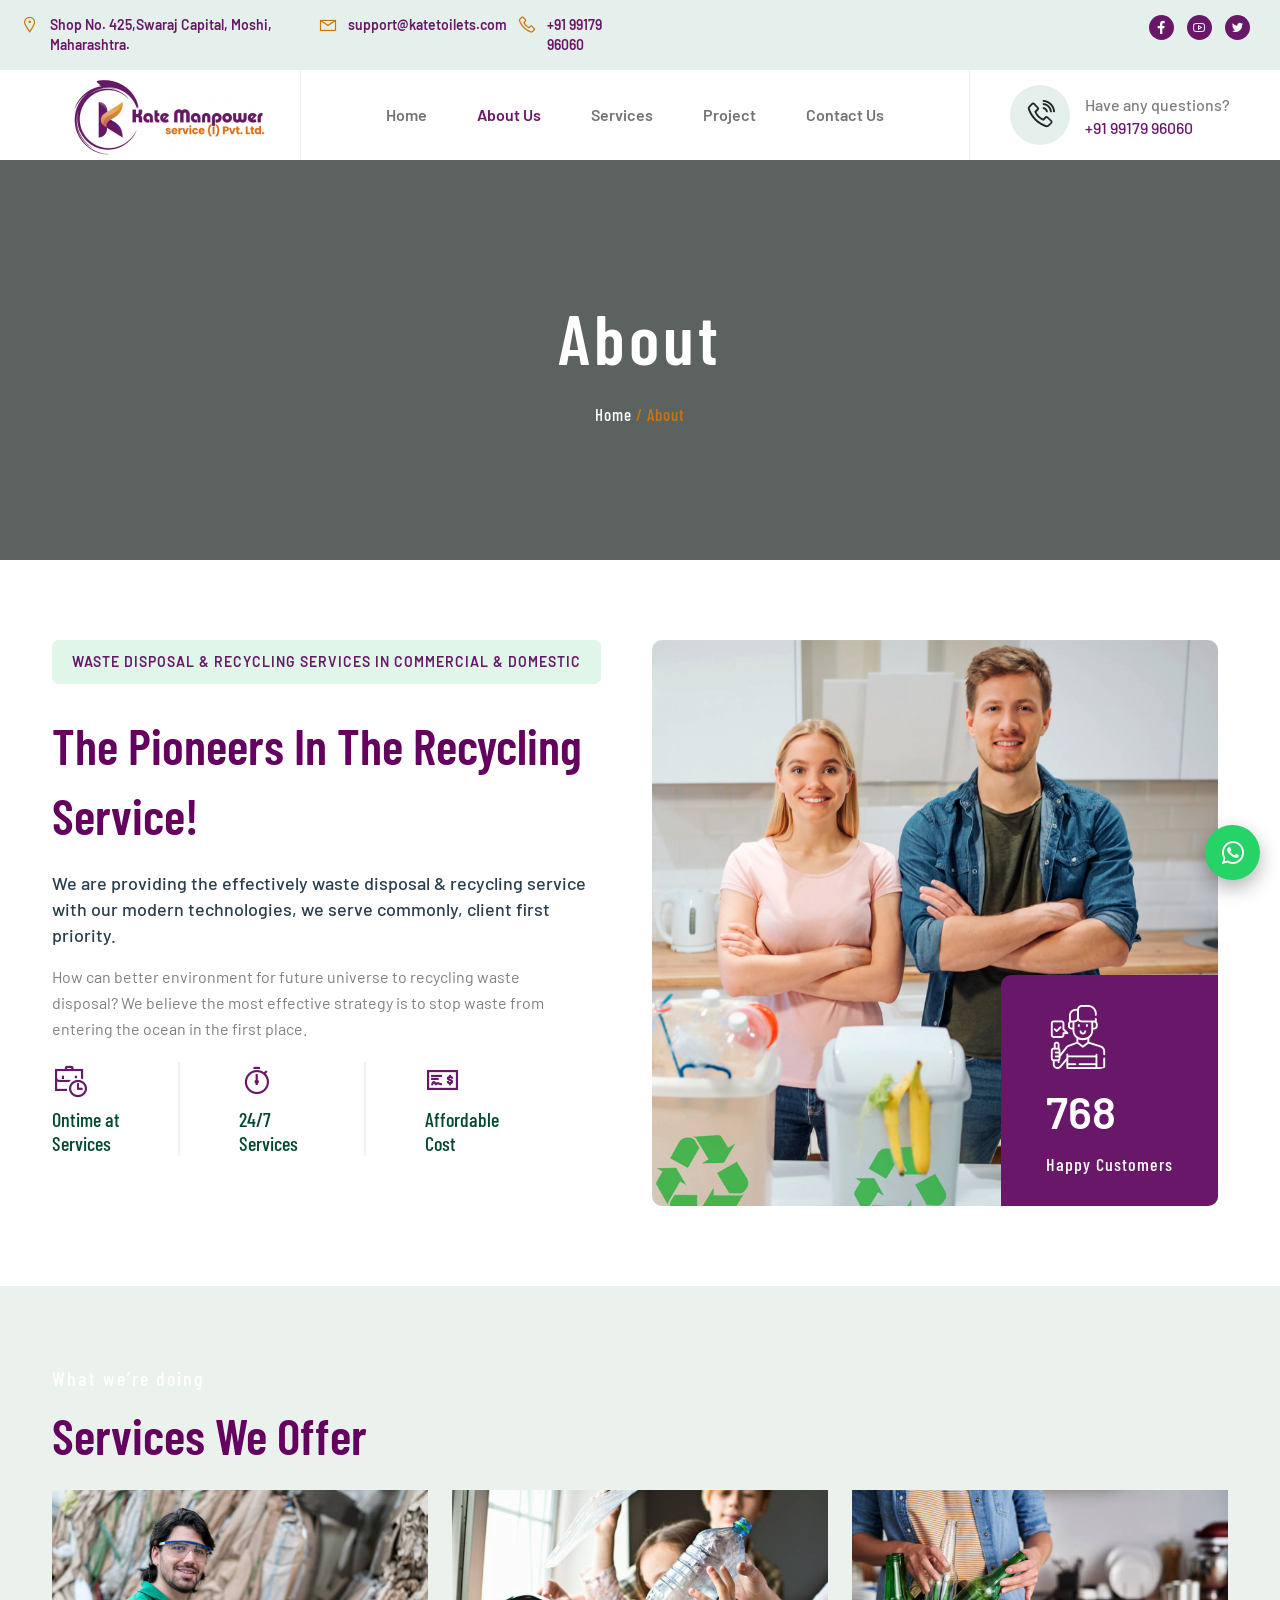
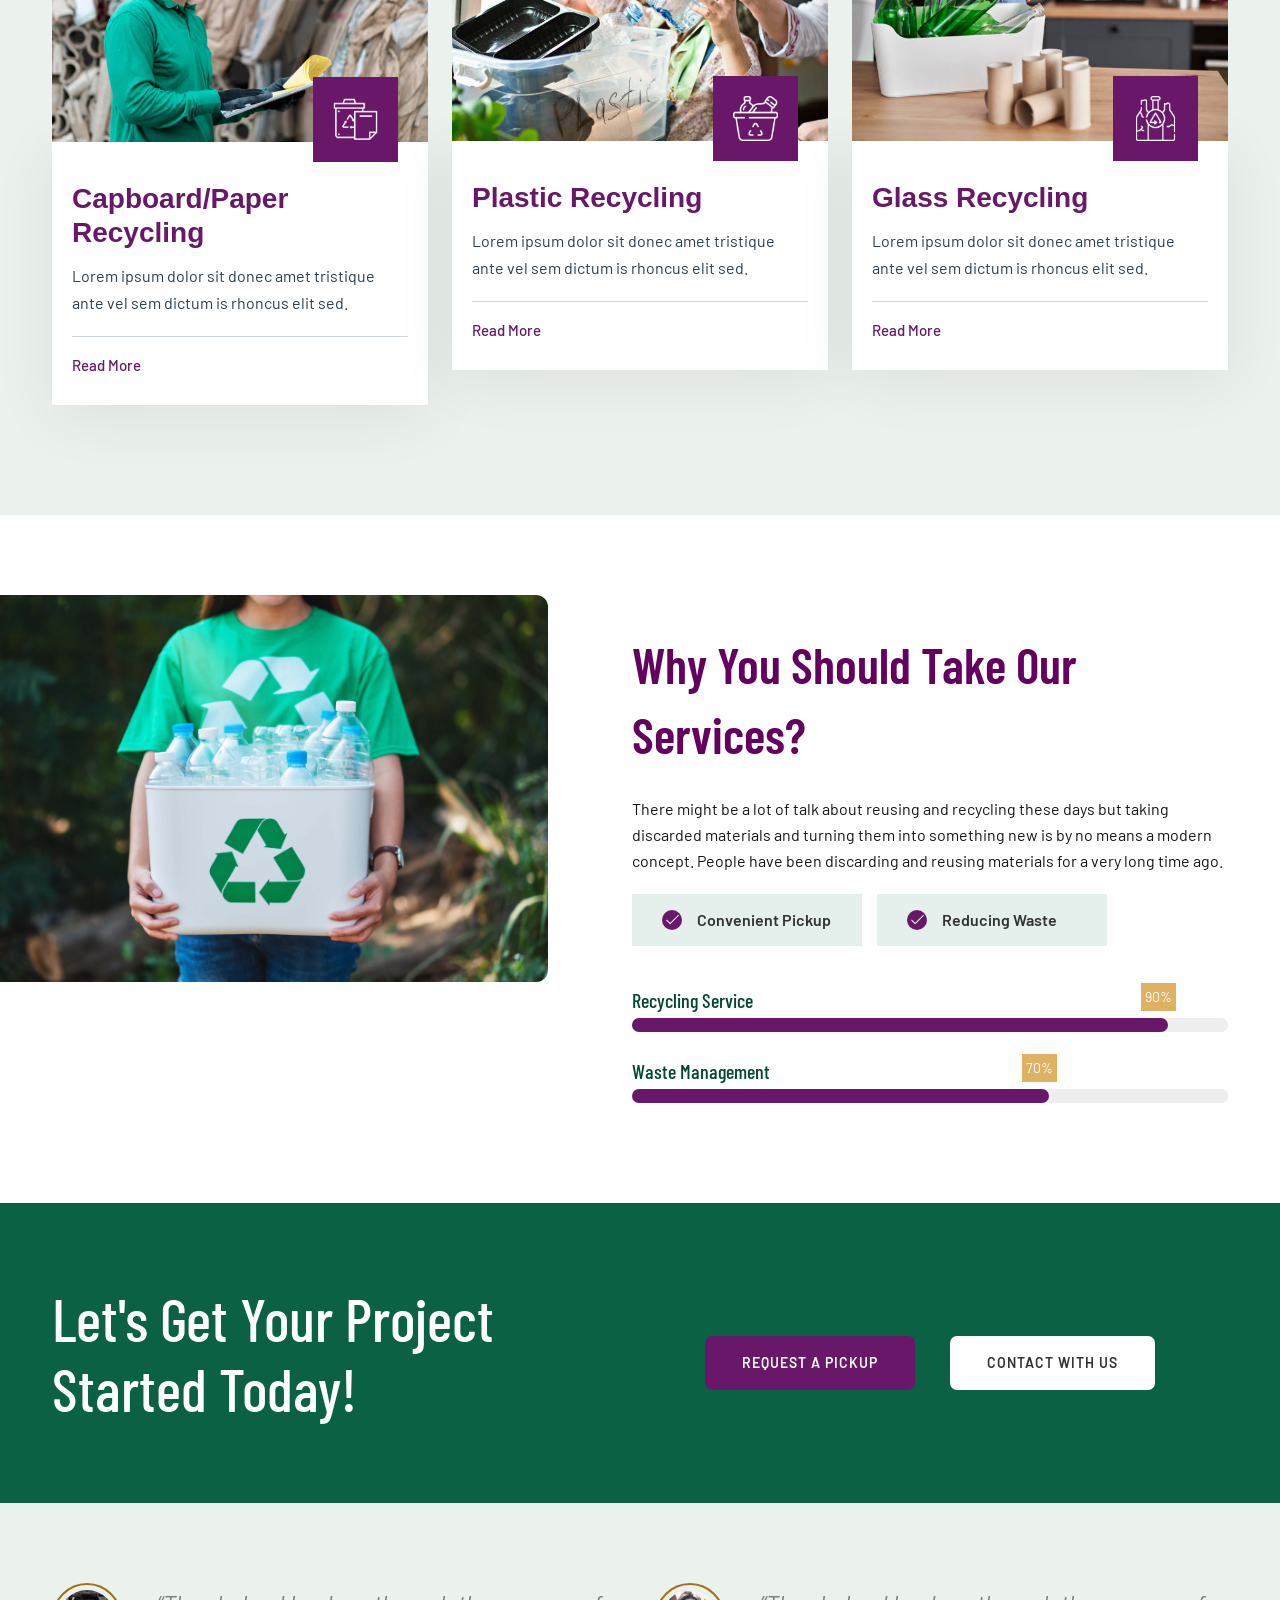
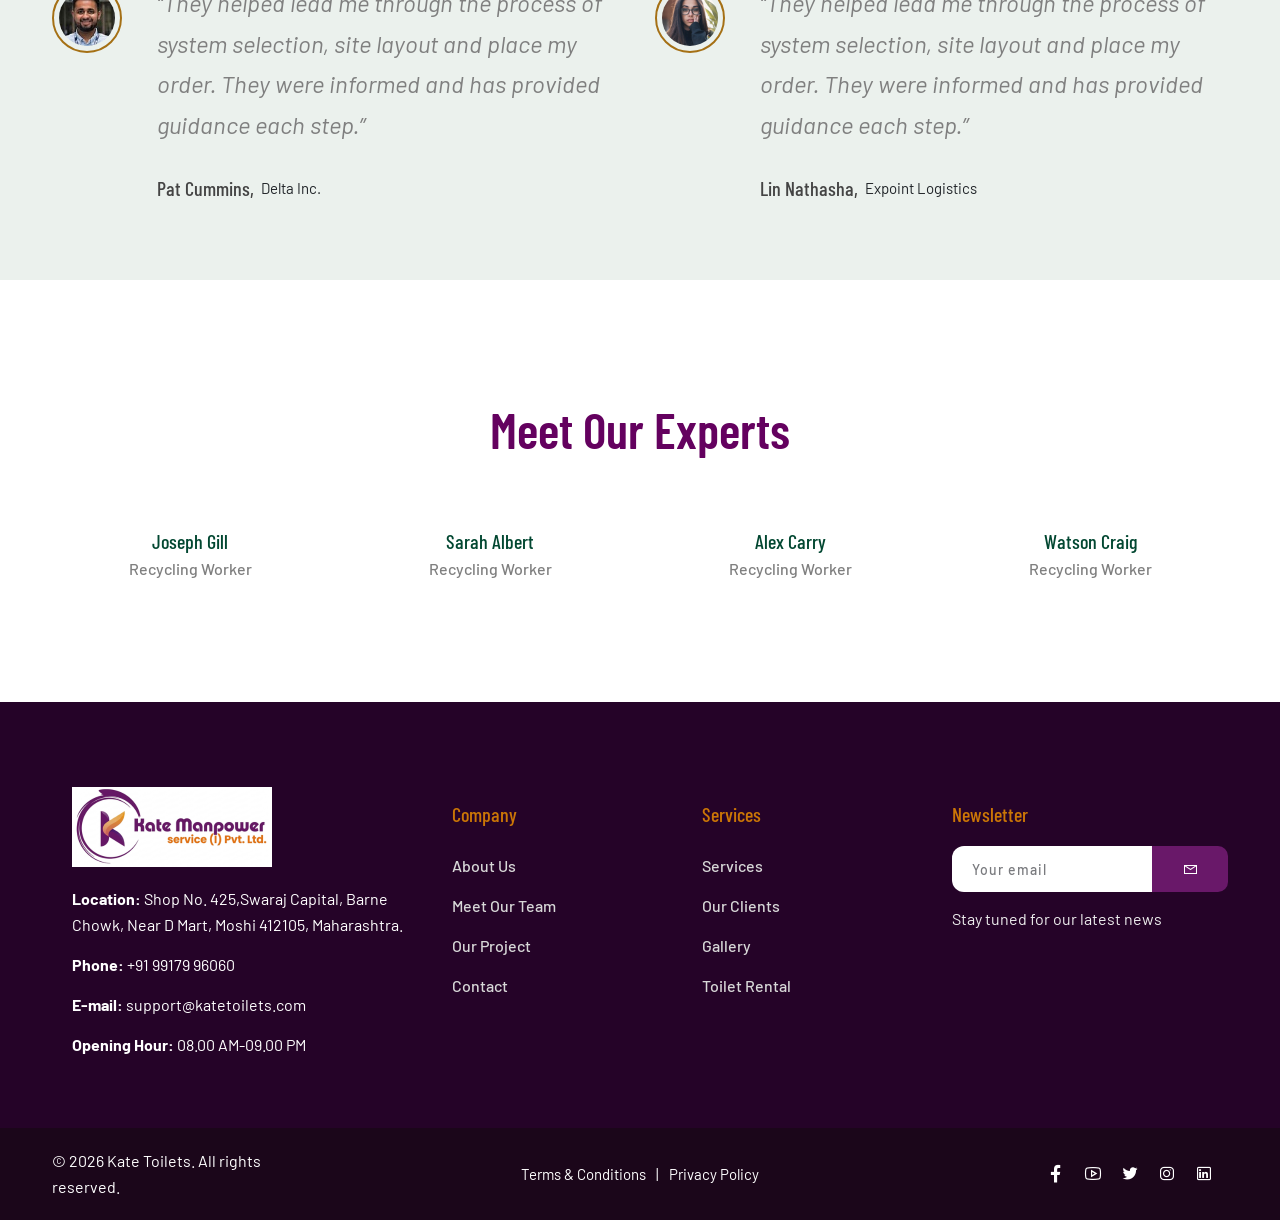
==== commit 2375b390: "new" ====
--- a/about.html
+++ b/about.html
@@ -1,57 +1,82 @@
- <!DOCTYPE html>
- <html lang="en">
-
-    <head>
-        <meta charset="utf-8" >
-        <meta http-equiv="X-UA-Compatible" content="IE=edge" >
-        <meta name="viewport" content="width=device-width, initial-scale=1.0, user-scalable=0">
-    
-        <title>About Us | Ecofix | Waste Recycling HTML Template</title>
-    
-        <!--Favicon-->
-        <link rel="icon" href="assets/img/favicon.png" type="image/jpg" >
-        <!-- Bootstrap CSS -->
-        <link href="assets/css/bootstrap.min.css" rel="stylesheet" >
-        <!-- Line Awesome CSS -->
-        <link href="assets/css/line-awesome.min.css" rel="stylesheet" >
-        <!-- Animate CSS-->
-        <link href="assets/css/animate.css" rel="stylesheet" >
-        <!-- Bar Filler CSS -->
-        <link href="assets/css/barfiller.css" rel="stylesheet" >
-        <!-- Magnific Popup Video -->
-        <link href="assets/css/magnific-popup.css" rel="stylesheet" >
-        <!-- Flaticon CSS -->
-        <link href="assets/css/flaticon.css" rel="stylesheet" >
-        <!-- Owl Carousel CSS -->
-        <link href="assets/css/owl.carousel.css" rel="stylesheet" >
-        <!-- Slick CSS -->
-        <link href="assets/css/slick.css" rel="stylesheet" >
-        <!-- Nice Select  -->
-        <link href="assets/css/nice-select.css" rel="stylesheet" >
-        <!-- Style CSS -->
-        <link href="assets/css/style.css" rel="stylesheet" >
-        <!-- Responsive CSS -->
-        <link href="assets/css/responsive.css" rel="stylesheet" >
-    
-        <!-- jquery -->
-        <script src="assets/js/jquery-1.12.4.min.js"></script>
-    </head>
-
- <body>
-
-     <!-- Pre-Loader -->
+<!DOCTYPE html>
+<html lang="en">
+
+<head>
+    <meta charset="utf-8">
+    <meta http-equiv="X-UA-Compatible" content="IE=edge">
+    <meta name="viewport" content="width=device-width, initial-scale=1.0, user-scalable=0">
+
+    <title>Home - Kate Manpower</title>
+
+    <!--Favicon-->
+    <link rel="icon" href="assets/img/logo f.jpg" type="image/jpg">
+    <!-- Bootstrap CSS -->
+    <link href="assets/css/bootstrap.min.css" rel="stylesheet">
+    <!-- Line Awesome CSS -->
+    <link href="assets/css/line-awesome.min.css" rel="stylesheet">
+    <!-- Animate CSS-->
+    <link href="assets/css/animate.css" rel="stylesheet">
+    <!-- Bar Filler CSS -->
+    <link href="assets/css/barfiller.css" rel="stylesheet">
+    <!-- Magnific Popup Video -->
+    <link href="assets/css/magnific-popup.css" rel="stylesheet">
+    <!-- Flaticon CSS -->
+    <link href="assets/css/flaticon.css" rel="stylesheet">
+    <!-- Owl Carousel CSS -->
+    <link href="assets/css/owl.carousel.css" rel="stylesheet">
+    <!-- Slick CSS -->
+    <link href="assets/css/slick.css" rel="stylesheet">
+    <!-- Nice Select  -->
+    <link href="assets/css/nice-select.css" rel="stylesheet">
+    <!-- Style CSS -->
+    <link href="assets/css/style.css" rel="stylesheet">
+    <!-- Responsive CSS -->
+    <link href="assets/css/responsive.css" rel="stylesheet">
+
+    <!-- jquery -->
+    <script src="assets/js/jquery-1.12.4.min.js"></script>
+</head>
+
+<body>
+    <!-- Pre-Loader -->
     <div class="preloader"></div>
 
-     <!-- Header Area -->
-
-     <div class="header-area">
+    <!-- Header Top Area -->
+
+    <div class="header-top">
+        <div class="container-fluid">
+            <div class="row">
+                <div class="col-xl-6 col-lg-6 col-md-12 col-xs-12">
+                    <div class="contact-info">
+                        <i class="las la-map-marker"></i> Shop No. 425,Swaraj Capital,
+                        Moshi, Maharashtra.
+                        <i class="las la-envelope"></i> support@katetoilets.com
+                        <i class="las la-phone"></i> +91 99179 96060
+                    </div>
+                </div>
+                <div class="col-xl-6 col-lg-6 col-md-12 col-xs-12 text-end">
+                    <div class="header_top_right">
+                        <div class="social-area">
+                            <a href=""><i class="lab la-facebook-f"></i></a>
+                            <a href=""><i class="lab la-youtube"></i></a>
+                            <a href=""><i class="lab la-twitter"></i></a>
+                        </div>
+
+                    </div>
+                </div>
+            </div>
+        </div>
+    </div>
+
+    <!-- Header Area -->
+
+    <div class="header-area">
         <div class="sticky-area">
             <div class="navigation">
-                <div class="container">
-
+                <div class="container-fluid">
                     <div class="header-inner-box">
                         <div class="logo">
-                            <a class="navbar-brand" href="index.html"><img src="assets/img/logo.png" alt=""></a>
+                            <a class="navbar-brand" href="index.html"><img src="assets/img/logo3.png" alt=""></a>
                         </div>
 
                         <div class="main-menu">
@@ -68,77 +93,35 @@
                                     id="navbarSupportedContent">
                                     <ul class="navbar-nav m-auto">
                                         <li class="nav-item">
-                                            <a class="nav-link" href="#">Home
-                                                <span class="sub-nav-toggler"> </span>
-                                            </a>
-                                            <ul class="sub-menu">
-                                                <li><a href="index.html">Home-1</a></li>
-                                                <li><a href="index-2.html">Home-2</a></li>
-                                                <li><a href="index-3.html">Home-3</a></li>
-                                            </ul>
+                                            <a class="nav-link " href="index.html">Home </a>
                                         </li>
                                         <li class="nav-item">
-                                            <a class="nav-link active" href="#">Pages
-                                                <span class="sub-nav-toggler"> </span>
+                                            <a class="nav-link active" href="about.html">About Us
+
                                             </a>
-                                            <ul class="sub-menu">
-                                                <li><a href="about.html">About Us</a></li>
-                                                <li><a href="services.html">Service List</a></li>
-                                                <li><a href="team.html">Ecofix Team</a></li>
-                                                <li><a href="faq.html">Helpful FAQ</a></li>
-                                                <li><a href="price.html">Pricing Plans</a></li>
-                                                <li><a href="quotation.html">Get Quotation</a></li>                                                
-                                            </ul>
+
                                         </li>
                                         <li class="nav-item">
                                             <a class="nav-link" href="#">Services
-                                                <span class="sub-nav-toggler"> </span>
+
                                             </a>
-                                            <ul class="sub-menu">
-                                                <li>
-                                                    <a href="paper_recycle.html">Paper Recycling</a>
-                                                </li>
-                                                <li>
-                                                    <a href="plastic_recycle.html">Plastic Recycling</a>
-                                                </li>
-                                                <li>
-                                                    <a href="glass_recycle.html">Glass Recycling</a>
-                                                </li>
-                                                <li>
-                                                    <a href="aluminium_recycle.html">Aluminium Recycling</a>
-                                                </li>
-                                                <li>
-                                                    <a href="electronics_recycle.html">Electrical Recycling</a>
-                                                </li>
-                                                <li>
-                                                    <a href="metal_recycle.html">Metal Recycling</a>
-                                                </li>
-                                            </ul>
-                                        </li>                                        
+
+                                        </li>
                                         <li class="nav-item">
                                             <a class="nav-link" href="#">Project
-                                                <span class="sub-nav-toggler"> </span>
+
                                             </a>
-                                            <ul class="sub-menu">
-                                                <li><a href="project.html">Project</a></li>
-                                                <li>
-                                                    <a href="project-details.html">Project Details</a>
-                                                </li>
-                                            </ul>
+
                                         </li>
 
+                                        <!-- <li class="nav-item">
+                                            <a class="nav-link" href="#">Blog
+                                               
+                                            </a>
+                                           
+                                        </li> -->
                                         <li class="nav-item">
-                                            <a class="nav-link" href="#">Blog
-                                                <span class="sub-nav-toggler"> </span>
-                                            </a>
-                                            <ul class="sub-menu">
-                                                <li><a href="blog-standard.html">Blog-Standard</a></li>
-                                                <li><a href="blog-classic.html">Blog-Classic</a></li>
-                                                <li><a href="blog-details.html">Blog Details</a></li>
-                                            </ul>
-                                        </li>
-                                        <li class="nav-item">
-                                            <a class="nav-link" href="contact.html">Contact</a>
+                                            <a class="nav-link" href="contact.html">Contact Us</a>
                                         </li>
                                     </ul>
                                 </div>
@@ -151,10 +134,10 @@
                             </div>
                             <div class="phone">
                                 <p>Have any questions?</p>
-                                <a href="tel:926668880000">+92 666 888 0000</a>
-                            </div>
-                        </div>
-
+                                <a href="tel:9917996060">+91 99179 96060</a>
+                            </div>
+                        </div>
+                        
                     </div>
                 </div>
             </div>
@@ -540,126 +523,127 @@
         </div>
     </div>
 
-<!-- Footer Area -->
-
-<footer class="footer-area">
-    <div class="container">
-        <div class="footer-up">
-            <div class="row">
-                <div class="col-lg-4 col-md-6 col-sm-12">
-                    <div class="logo">
-                        <img src="assets/img/logo-white.png" alt="ecofix-logo" >
-                    </div>
-                    <div class="contact-info">
-                        <p><b>Location:</b> 123, Broklyn Street, New York</p>
-                        <p><b>Phone:</b> +99 268 827 2500</p>
-                        <p><b>E-mail:</b> info@ecofix.com</p>
-                        <p><b>Opening Hour:</b> 08.00 AM-09.00 PM</p>                                                                                    
-                    </div>
-
-                </div>
-                <div class="col-lg-5 col-md-6 com-sm-12">
-                    
-                    <div class="row">
-                        <div class="col-lg-6 col-md-6 col-12">
-                            <h6>Company</h6>
-                            <ul>
-                                <li>
-                                    <a href="about.html">About Us</a>
-                                    <a href="team.html">Meet Our Team</a>
-                                    <a href="blog.html">News & Media</a>
-                                    <a href="project.html">Our Project</a>
-                                    <a href="contact.html">Contact</a>                                        
-                                </li>
-                            </ul>
-                        </div>
-                        <div class="col-lg-6 col-md-6 col-12">
-                            <h6>Services</h6>
-                            <ul>
-                                <li>
-                                    <a href="paper_recycle.html">Paper Recycling</a>
-                                    <a href="plastic_recycle.html">Plastic Recycling</a>
-                                    <a href="glass_recycle.html">Glass Recycling</a>
-                                    <a href="metal_recycle.html">Metal Recycling</a>
-                                    <a href="electronics_recycle.html">Electronics Recycling</a>                                                                                                                                                         
-                                </li>
-                            </ul>
-                        </div>
-                        
-                    </div>
-                </div>
-                
-                <div class="col-lg-3 col-md-6">
-                    <div class="subscribe-form">
-                        <h6>Newsletter</h6>
-                        <form action="index.html">                    
-                            <input type="email" placeholder="Your email" >                                
-                            <button type="submit"><i class="las la-envelope"></i></button>                            
-                        </form>
-                        <p>Stay tuned for our latest news</p>
-                    </div>
-                </div>
-            </div>
-        </div>
-    </div>
-</footer>
-
-<!-- Footer Bottom Area  -->
-
-<div class="footer-bottom">
-    <div class="container">
-        <div class="row justify-content-center align-items-center">
-            <div class="col-lg-3 col-12">
-                <div class="copyright-area">
-                    <p class="copyright-line">© 2024 Ecofix. All rights reserved.</p>
-                </div>
-            </div>
-            <div class="col-lg-6 col-12">
-                <p class="privacy"><a href="#">Terms &amp; Conditions</a> <a href="#">Privacy Policy</a> <a href="#">Recycling Tips</a> </p>
-            </div>
-            <div class="col-lg-3 col-12 text-end">
-                <div class="social-area">
-                    <a href=""><i class="lab la-facebook-f"></i></a>
-                    <a href=""><i class="lab la-youtube"></i></a>
-                    <a href=""><i class="lab la-twitter"></i></a>
-                    <a href=""><i class="lab la-instagram"></i></a>
-                    <a href=""><i class="lab la-linkedin"></i></a>
-                </div>
-            </div>
-        </div>
-    </div>
-</div>
-
-
-     <!-- Scroll Top Area -->
-     <a href="#top" class="go-top"><i class="las la-angle-up"></i></a>
-
-
-     <!-- Popper JS -->
-     <script src="assets/js/popper.min.js"></script>
-     <!-- Bootstrap JS -->
-     <script src="assets/js/bootstrap.min.js"></script>
-     <!-- Wow JS -->
-     <script src="assets/js/wow.min.js"></script>
-     <!-- Way Points JS -->
-     <script src="assets/js/jquery.waypoints.min.js"></script>
-     <!-- Counter Up JS -->
-     <script src="assets/js/jquery.counterup.min.js"></script>
-     <!-- Owl Carousel JS -->
-     <script src="assets/js/owl.carousel.min.js"></script>     
-     <!-- Slick JS -->
-     <script src="assets/js/slick.js"></script>
-     <!-- Magnific Popup JS -->
-     <script src="assets/js/magnific-popup.min.js"></script>
-     <!-- Sticky JS -->
-     <script src="assets/js/jquery.sticky.js"></script>
-     <!-- Nice Select JS -->
+ <!-- Footer Area -->
+
+    <footer class="footer-area">
+        <div class="container">
+            <div class="footer-up">
+                <div class="row">
+                    <div class="col-lg-4 col-md-6 col-sm-12">
+                        <div class="logo" id="logo-footer">
+                            <img src="assets/img/logo3.png" alt="Kate-Toilets-logo">
+                        </div>
+                        <div class="contact-info">
+                            <p><b>Location:</b> Shop No. 425,Swaraj Capital,
+                                Barne Chowk, Near D Mart,
+                                Moshi 412105, Maharashtra.</p>
+                            <p><b>Phone:</b> +91 99179 96060</p>
+                            <p><b>E-mail:</b> support@katetoilets.com</p>
+                            <p><b>Opening Hour:</b> 08.00 AM-09.00 PM</p>
+                        </div>
+
+                    </div>
+                    <div class="col-lg-5 col-md-6 com-sm-12">
+
+                        <div class="row">
+                            <div class="col-lg-6 col-md-6 col-12">
+                                <h6>Company</h6>
+                                <ul>
+                                    <li>
+                                        <a href="#">About Us</a>
+                                        <a href="#">Meet Our Team</a>
+
+                                        <a href="#">Our Project</a>
+                                        <a href="#">Contact</a>
+                                    </li>
+                                </ul>
+                            </div>
+                            <div class="col-lg-6 col-md-6 col-12">
+                                <h6>Services</h6>
+                                <ul>
+                                    <li>
+                                        <a href="#">Services</a>
+                                        <a href="#">Our Clients</a>
+                                        <a href="#">Gallery</a>
+                                        <a href="#">Toilet Rental</a>
+
+                                    </li>
+                                </ul>
+                            </div>
+
+                        </div>
+                    </div>
+
+                    <div class="col-lg-3 col-md-6">
+                        <div class="subscribe-form">
+                            <h6>Newsletter</h6>
+                            <form action="index.html">
+                                <input type="email" placeholder="Your email">
+                                <button type="submit"><i class="las la-envelope"></i></button>
+                            </form>
+                            <p>Stay tuned for our latest news</p>
+                        </div>
+                    </div>
+                </div>
+            </div>
+        </div>
+    </footer>
+
+    <!-- Footer Bottom Area  -->
+
+    <div class="footer-bottom">
+        <div class="container">
+            <div class="row justify-content-center align-items-center">
+                <div class="col-lg-3 col-12">
+                    <div class="copyright-area">
+                        <p class="copyright-line">© 2026 Kate Toilets. All rights reserved.</p>
+                    </div>
+                </div>
+                <div class="col-lg-6 col-12">
+                    <p class="privacy"><a href="#">Terms &amp; Conditions</a> <a href="#">Privacy Policy</a> </p>
+                </div>
+                <div class="col-lg-3 col-12 text-end">
+                    <div class="social-area">
+                        <a href=""><i class="lab la-facebook-f"></i></a>
+                        <a href=""><i class="lab la-youtube"></i></a>
+                        <a href=""><i class="lab la-twitter"></i></a>
+                        <a href=""><i class="lab la-instagram"></i></a>
+                        <a href=""><i class="lab la-linkedin"></i></a>
+                    </div>
+                </div>
+            </div>
+        </div>
+    </div>
+    <a href="https://wa.me/919917996060" class="whatsapp-float" target="_blank" aria-label="Chat on WhatsApp">
+        <i class="lab la-whatsapp"></i>
+    </a>
+    <!-- Scroll Top Area -->
+    <a href="#top" class="go-top"><i class="las la-angle-up"></i></a>
+
+    <!-- Popper JS -->
+    <script src="assets/js/popper.min.js"></script>
+    <!-- Bootstrap JS -->
+    <script src="assets/js/bootstrap.min.js"></script>
+    <!-- Wow JS -->
+    <script src="assets/js/wow.min.js"></script>
+    <!-- Way Points JS -->
+    <script src="assets/js/jquery.waypoints.min.js"></script>
+    <!-- Counter Up JS -->
+    <script src="assets/js/jquery.counterup.min.js"></script>
+    <!-- Owl Carousel JS -->
+    <script src="assets/js/owl.carousel.min.js"></script>
+    <!-- Slick JS -->
+    <script src="assets/js/slick.js"></script>
+    <!-- Magnific Popup JS -->
+    <script src="assets/js/magnific-popup.min.js"></script>
+    <!-- Sticky JS -->
+    <script src="assets/js/jquery.sticky.js"></script>
+    <!-- Nice Select JS -->
     <script src="assets/js/jquery.nice-select.min.js"></script>
-     <!-- Progress Bar JS -->
-     <script src="assets/js/jquery.barfiller.js"></script>
-     <!-- Main JS -->
-     <script src="assets/js/main.js"></script>
-
- </body>
-
- </html>
+    <!-- Progress Bar JS -->
+    <script src="assets/js/jquery.barfiller.js"></script>
+    <!-- Main JS -->
+    <script src="assets/js/main.js"></script>
+</body>
+
+</html>
--- a/assets/css/style.css
+++ b/assets/css/style.css
@@ -7550,6 +7550,30 @@
     margin: 0 10px;
   }
 }
+
+
+
+.whatsapp-float {
+  position: fixed;
+  bottom: 20px;
+  right: 20px;
+  width: 55px;
+  height: 55px;
+  background-color: #25d366;
+  color: #fff;
+  border-radius: 50%;
+  display: flex;
+  align-items: center;
+  justify-content: center;
+  font-size: 30px;
+  z-index: 999;
+  box-shadow: 0 8px 20px rgba(0, 0, 0, 0.3);
+  transition: transform 0.3s ease;
+}
+
+.whatsapp-float:hover {
+  transform: scale(1.1);
+}
 /*
 
 
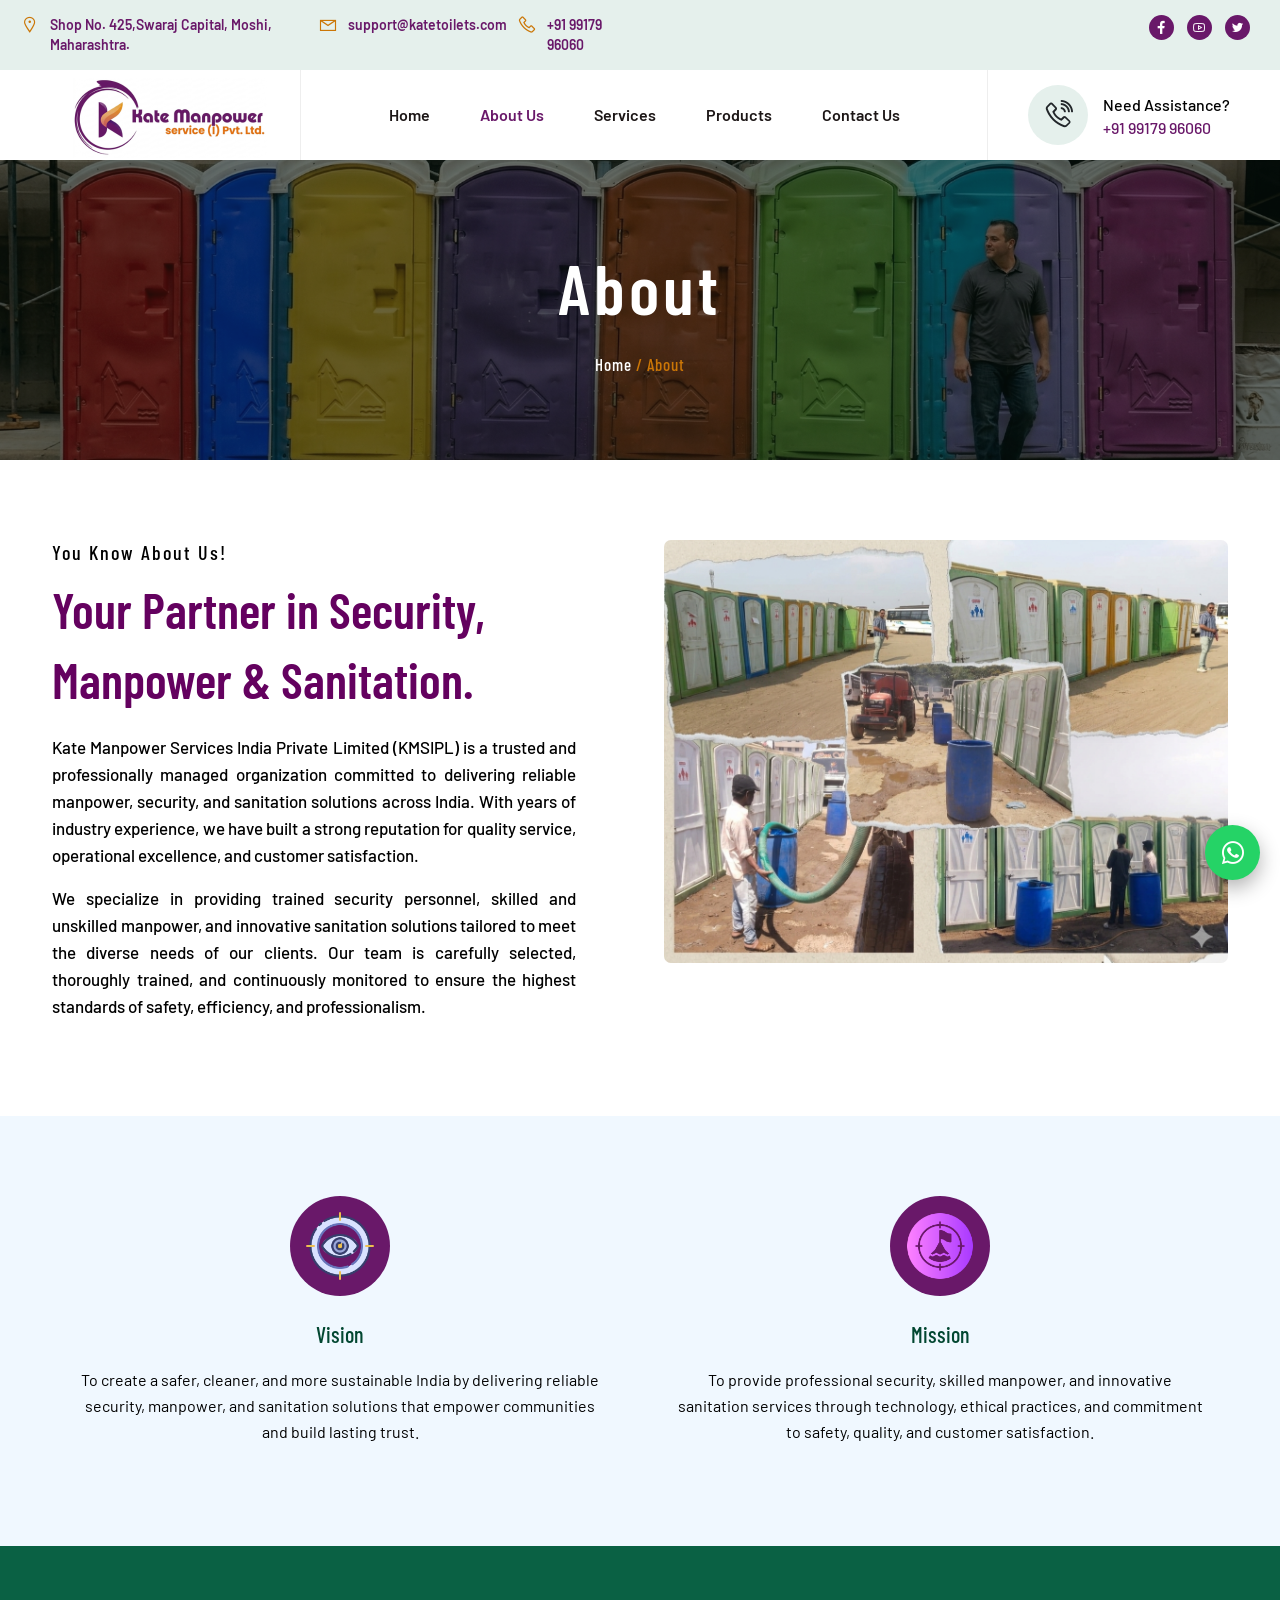
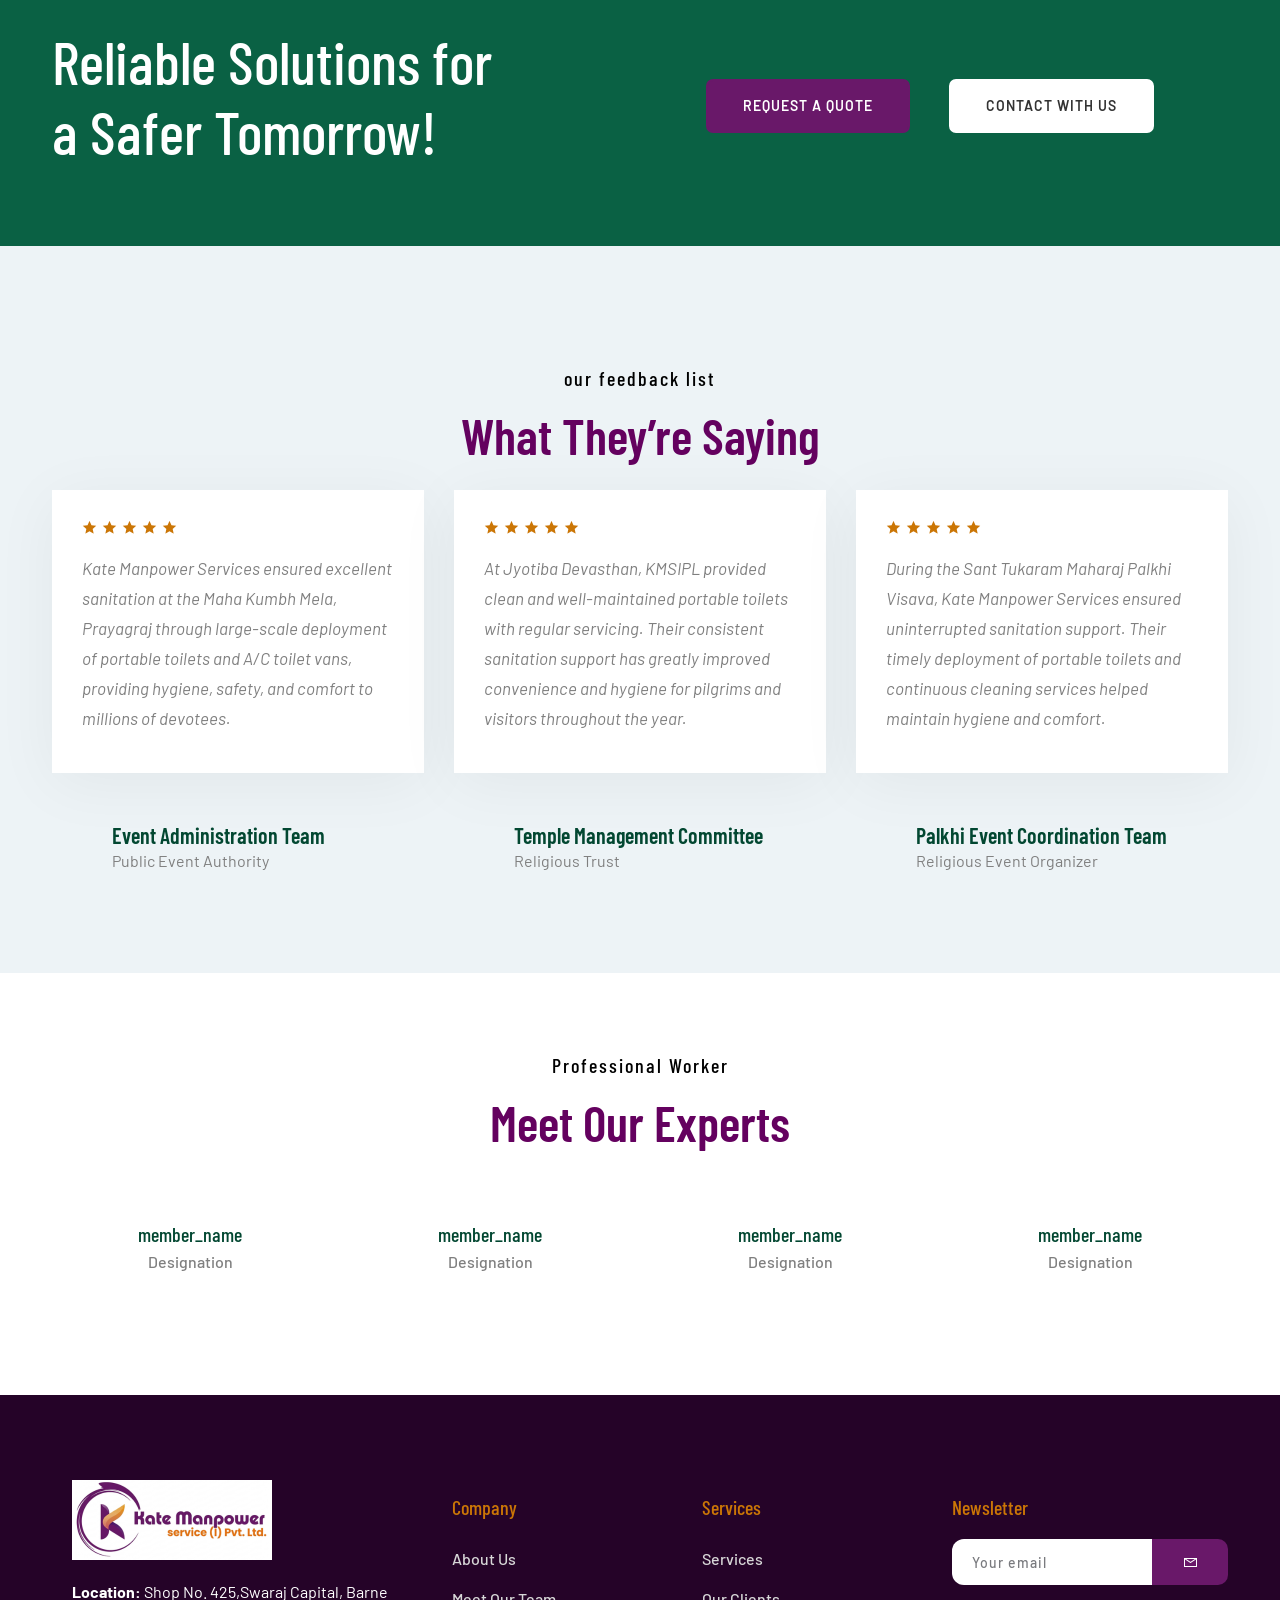
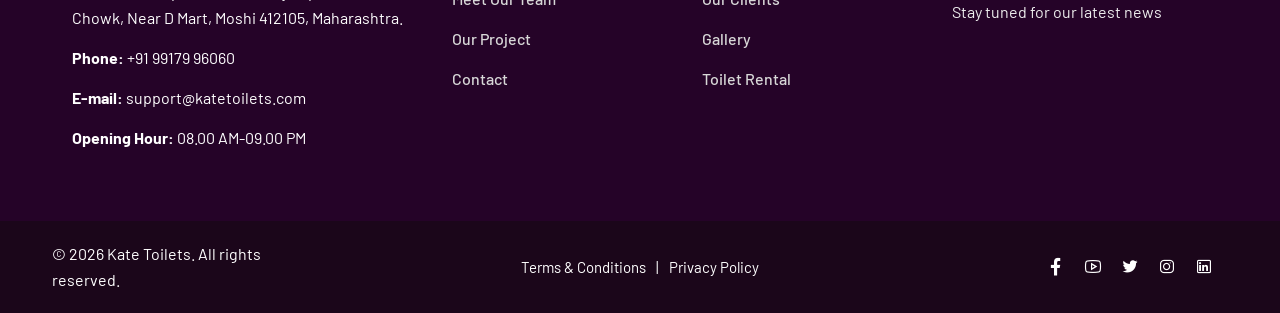
==== commit e321b87a: "new" ====
--- a/about.html
+++ b/about.html
@@ -6,7 +6,7 @@
     <meta http-equiv="X-UA-Compatible" content="IE=edge">
     <meta name="viewport" content="width=device-width, initial-scale=1.0, user-scalable=0">
 
-    <title>Home - Kate Manpower</title>
+    <title>About Us - Kate Manpower</title>
 
     <!--Favicon-->
     <link rel="icon" href="assets/img/logo f.jpg" type="image/jpg">
@@ -102,13 +102,13 @@
 
                                         </li>
                                         <li class="nav-item">
-                                            <a class="nav-link" href="#">Services
+                                            <a class="nav-link" href="services.html">Services
 
                                             </a>
 
                                         </li>
                                         <li class="nav-item">
-                                            <a class="nav-link" href="#">Project
+                                            <a class="nav-link" href="#">Products
 
                                             </a>
 
@@ -133,270 +133,132 @@
                                 <i class="las la-phone-volume"></i>
                             </div>
                             <div class="phone">
-                                <p>Have any questions?</p>
+                                <p>Need Assistance?</p>
                                 <a href="tel:9917996060">+91 99179 96060</a>
                             </div>
                         </div>
-                        
-                    </div>
-                </div>
-            </div>
-        </div>
-    </div>
-
-    	<!-- Breadcroumb Area -->
-
-	<div class="breadcroumb-area bread-bg">
-		<div class="overlay-2"></div>
-		<div class="container">
-			<div class="row">
-				<div class="col-lg-12">
-					<div class="breadcroumb-title text-center">
-						<h1>About</h1>
-						<h6><a href="index.html">Home</a> / About</h6>
-					</div>
-				</div>
-			</div>
-		</div>
-	</div>
-
-    
+
+                    </div>
+                </div>
+            </div>
+        </div>
+    </div>
+
+    <!-- Breadcroumb Area -->
+
+    <div class="breadcroumb-area bread-bg">
+        <div class="overlay-2"></div>
+        <div class="container">
+            <div class="row">
+                <div class="col-lg-12">
+                    <div class="breadcroumb-title text-center">
+                        <h1>About</h1>
+                        <h6><a href="index.html">Home</a> / About</h6>
+                    </div>
+                </div>
+            </div>
+        </div>
+    </div>
+
+
     <!-- About Section  -->
 
     <div class="about-area section-padding">
         <div class="container">
-            <div class="row">
-                <div class="col-12 col-lg-6 wow fadeInUp" data-wow-delay=".2s">
-                    <div class="about-content-wrap">
+            <div class="row gx-5">
+
+                <div class="col-lg-6 col-md-12 col-sm-12 wow fadeInUp" data-wow-delay=".4s">
+                    <div class="about-content-area">
                         <div class="section-title">
-                            <p>Waste Disposal & Recycling Services in Commercial & Domestic</p>
-                            <h2>The Pioneers In The Recycling Service!</h2>
-                        </div>
-                        <div class="about-content">
-                            <div class="row">
-                                <div class="col-12 col-lg-12">
-                                    <div class="about-content-left">
-                                        <p class="highlight">We are providing the effectively waste disposal & recycling service
-                                             with our modern technologies, we serve
-                                            commonly, client first priority.</p>
-
-                                        <p>How can better environment for future universe to recycling waste disposal? We believe the most effective strategy is to stop waste from entering the ocean in the first place.  
-                                        </p>
-                                        <div class="row mt-20">
-                                            <div class="col-lg-4 col-md-4 col-sm-4 col-4">
-                                                <div class="featured-area">
-                                                    <div class="featured-icon">
-                                                        <i class="las la-business-time"></i>
-                                                    </div>
-                                                    <div class="featured-content">
-                                                        <div class="featured-title">
-                                                            <h5>Ontime at <br>Services</h5>
-                                                        </div>
-                                                    </div>
-                                                </div>
-                                            </div>
-                                            <div class="col-lg-4 col-md-4 col-sm-4 col-4">
-                                                <div class="featured-area">
-                                                    <div class="featured-icon">
-                                                        <i class="las la-stopwatch"></i>
-                                                    </div>
-                                                    <div class="featured-content">
-                                                        <div class="featured-title">
-                                                            <h5>24/7 <br>Services</h5>
-                                                        </div>
-                                                    </div>
-                                                </div>
-                                            </div>
-                                            <div class="col-lg-4 col-md-4 col-sm-4 col-4">
-                                                <div class="featured-area">
-                                                    <div class="featured-icon">
-                                                        <i class="las la-money-check-alt"></i>
-                                                    </div>
-                                                    <div class="featured-content">
-                                                        <div class="featured-title">
-                                                            <h5>Affordable <br>Cost</h5>
-                                                        </div>
-                                                    </div>
-                                                </div>
-                                            </div>
-                                        </div>
-                                    </div>
-                                </div>
-                            </div>
-                        </div>
-                    </div>
-                </div>
-                <div class="col-12 col-lg-6 wow fadeInLeft" data-wow-delay=".4s">
-                    <div class="about-img">
-                        <img src="assets/img/about/about.jpg" alt="">
-                        <div class="about-counter">
-                            <div class="counter-icon">
-                                <img src="assets/img/icon/customer-service.png" alt="">
-                            </div>
-                            <div class="counter-number">
-                                <span class="counting" data-counterup-nums="154">4754</span>
-                            </div>
-                            <h6>Happy Customers</h6>
-                        </div>
-                    </div>
-                </div>
-
-            </div>
-        </div>
-    </div>
-
-    <!--Service Area-->
-
-    <div class="service-area sky-bg section-padding">
-        <div class="container">
-            <div class="section-title">
-                <h6>What we’re doing</h6>
-                <h2>Services We Offer</h2>
-            </div>
-            <div class="row">
-                <div class="col-xl-4 col-lg-4 col-md-6 wow fadeInUp" data-wow-delay="100ms" style="visibility: visible; animation-delay: 100ms; animation-name: fadeInUp;">
-                    <!--Services Single-->
-                    <div class="services-two_single">
-                        <div class="services-two_img-box">
-                            <div class="services-two_img">
-                                <img src="assets/img/service/service_1.jpg" alt="">
-                            </div>
-                            <div class="services-two_icon">
-                                <img src="assets/img/icon/paper.png" alt="">
-                            </div>
-                        </div>
-                        <div class="services-two_content">
-                            <h3 class="services-two_title"><a href="paper_recycle.html">Capboard/Paper Recycling</a>
-                            </h3>
-                            <p class="services-two_text">Lorem ipsum dolor sit donec amet tristique ante vel sem
-                                dictum is rhoncus elit sed.</p>
-                            <div class="services-two_bottom">
-                                <a href="paper_recycle.html" class="services-one_btn">Read More</a>
-                                <a href="paper_recycle.html" class="services-one_arrow"><span class="icon-right-arrow"></span></a>
-                            </div>
-                        </div>
-                    </div>
-                </div>
-                <div class="col-xl-4 col-lg-4 col-md-6 wow fadeInUp" data-wow-delay="200ms" style="visibility: visible; animation-delay: 200ms; animation-name: fadeInUp;">
-                    <!--Services Two Single-->
-                    <div class="services-two_single">
-                        <div class="services-two_img-box">
-                            <div class="services-two_img">
-                                <img src="assets/img/service/service_2.jpg" alt="">
-                            </div>
-                            <div class="services-two_icon">
-                                <img src="assets/img/icon/plastic.png" alt="">
-                            </div>
-                        </div>
-                        <div class="services-two_content">
-                            <h3 class="services-two_title"><a href="plastic_recycle">Plastic Recycling</a>
-                            </h3>
-                            <p class="services-two_text">Lorem ipsum dolor sit donec amet tristique ante vel sem
-                                dictum is rhoncus elit sed.</p>
-                            <div class="services-two_bottom">
-                                <a href="plastic_recycle.html" class="services-one_btn">Read More</a>
-                                <a href="plastic_recycle.html" class="services-one_arrow"><span class="icon-right-arrow"></span></a>
-                            </div>
-                        </div>
-                    </div>
-                </div>
-                <div class="col-xl-4 col-lg-4 col-md-6 wow fadeInUp" data-wow-delay="300ms" style="visibility: visible; animation-delay: 300ms; animation-name: fadeInUp;">
-                    <!--Services Two Single-->
-                    <div class="services-two_single">
-                        <div class="services-two_img-box">
-                            <div class="services-two_img">
-                                <img src="assets/img/service/service_3.jpg" alt="">
-                            </div>
-                            <div class="services-two_icon">
-                                <img src="assets/img/icon/glass.png" alt="">
-                            </div>
-                        </div>
-                        <div class="services-two_content">
-                            <h3 class="services-two_title"><a href="glass_recycle">Glass Recycling</a></h3>
-                            <p class="services-two_text">Lorem ipsum dolor sit donec amet tristique ante vel sem
-                                dictum is rhoncus elit sed.</p>
-                            <div class="services-two_bottom">
-                                <a href="glass_recycle.html" class="services-one_btn">Read More</a>
-                                <a href="glass_recycle.html" class="services-one_arrow"><span class="icon-right-arrow"></span></a>
-                            </div>
-                        </div>
-                    </div>
-                </div>
-            </div>
-        </div>
-    </div>
-
-    <!-- Choose Us Area  -->
-
-    <div class="choose_us section-padding">
-        <div class="container">
-            <div class="row">
-                <div class="col-xl-6 col-lg-6 col-12">
-                    <div class="choose_us_left">
-                        <div class="choose_us_img">
-                            <img src="assets/img/choose_us.jpg" alt="">                            
-                        </div>
-                    </div>
-                </div>
-                <div class="col-xl-6 col-lg-6 col-12">
-                    <div class="choose_us_right">
-                        <div class="section-title text-left">
-                            <h6>Our Core Feature</h6>
-                            <h2>Why You Should Take Our Services?</h2>
-                        </div>
-                        <p class="choose_us_right-text">There might be a lot of talk about reusing and recycling these days but taking discarded materials and turning them into something new is by no means a modern concept. People have been discarding and reusing materials for a very long time ago.</p>
-                        <ul class="list-unstyled choose_us_points">
-                            <li>
-                                <div class="icon">
-                                    <i class="las la-check"></i>
-                                </div>
-                                <div class="text">
-                                    <p>Convenient Pickup</p>
-                                </div>
-                            </li>
-                            <li>
-                                <div class="icon">
-                                    <i class="las la-check"></i>
-                                </div>
-                                <div class="text">
-                                    <p>Reducing Waste</p>
-                                </div>
-                            </li>
-                        </ul>
-
-                        <div class="progress-bar-area">
-                            <div class="single-bar-item">
-                                <h4>Recycling Service</h4>
-                                <div id="bar1" class="barfiller">
-                                    <span class="tip">90%</span>
-                                    <span class="fill" data-percentage="90"></span>
-                                </div>
-                            </div>
-
-                            <div class="single-bar-item">
-                                <h4>Waste Management</h4>
-                                <div id="bar2" class="barfiller">
-                                    <span class="tip">70%</span>
-                                    <span class="fill" data-percentage="70"></span>
-                                </div>
-                            </div>
-                        </div>
-                    </div>
-                </div>
-            </div>
-        </div>
-    </div>
+                            <h6 class="text-black">You Know About Us!</h6>
+                            <h2>Your Partner in Security, Manpower & Sanitation.</h2>
+                        </div>
+                        <p class="text-black">Kate Manpower Services India Private Limited (KMSIPL) is a trusted and
+                            professionally managed organization committed to delivering reliable manpower, security, and
+                            sanitation solutions across India. With years of industry experience, we have built a strong
+                            reputation for quality service, operational excellence, and customer satisfaction.</p>
+
+                        <p class="text-black">We specialize in providing trained security personnel, skilled and
+                            unskilled manpower, and innovative sanitation solutions tailored to meet the diverse needs
+                            of our clients. Our team is carefully selected, thoroughly trained, and continuously
+                            monitored to ensure the highest standards of safety, efficiency, and professionalism.</p>
+                        <!-- <p class="text-black">Driven by integrity, discipline, and innovation, KMSIPL remains committed
+                            to creating secure environments, empowered communities, and cleaner living spaces. We
+                            continuously strive to grow alongside our clients, contributing to a safer, healthier, and
+                            more sustainable future.</p> -->
+                   
+
+
+                    </div>
+                </div>
+
+                <div class="col-lg-6 col-md-12 col-sm-12 text-right wow fadeInLeft" data-wow-delay=".3s">
+                    <div class="about_image_2">
+                        <img src="assets/img/about/about2.png" alt="">
+                    </div>
+                </div>
+
+            </div>
+        </div>
+    </div>
+
+
+    <!-- Process Section  -->
+
+    <div class="process-area-2 section-padding pb-60" style="background-color: aliceblue;">
+        <div class="container">
+
+            <div class="process-wrap">
+                <div class="row">
+                    <div class="col-xl-6 col-lg-6 col-md-6 col-sm-12 wow fadeInLeft" data-wow-delay=".2s">
+                        <div class="single-process-wrap">
+                            <div class="process-icon dark-bg">
+                                <img src="assets/img/icon/vision_2812388.png" alt="">
+                            </div>
+                            <div class="process-content">
+                                <h3>Vision</h3>
+                                <p class="text-black">
+                                    To create a safer, cleaner, and more sustainable India by delivering reliable
+                                    security, manpower, and sanitation solutions that empower communities and build
+                                    lasting trust.
+                                </p>
+                            </div>
+
+                        </div>
+                    </div>
+                    <div class="col-xl-6 col-lg-6 col-md-6 col-sm-12 wow fadeInLeft" data-wow-delay=".4s">
+                        <div class="single-process-wrap">
+                            <div class="process-icon dark-bg">
+                                <img src="assets/img/icon/focus_14014455.png" alt="">
+                            </div>
+                            <div class="process-content">
+                                <h3>Mission</h3>
+                                <p class="text-black">
+                                    To provide professional security, skilled manpower, and innovative sanitation
+                                    services through technology, ethical practices, and commitment to safety, quality,
+                                    and customer satisfaction.
+                                </p>
+                            </div>
+
+                        </div>
+                    </div>
+
+                </div>
+            </div>
+        </div>
+    </div>
+
 
     <!-- CTA -->
     <div class="cta-area-2 dark-bg">
         <div class="container">
             <div class="row align-items-center">
                 <div class="col-xl-5 col-lg-6">
-                    <h2>Let's Get Your Project Started Today!</h2>
-                </div>
-                <div class="col-xl-6 col-lg-6 offset-xl-1 col-12">                    
+                    <h2>Reliable Solutions for a Safer Tomorrow!</h2>
+                </div>
+                <div class="col-xl-6 col-lg-6 offset-xl-1 col-12">
                     <div class="cta-btn-2 mt-20">
-                        <a href="#" class="main-btn">Request a Pickup</a>
+                        <a href="#" class="main-btn">Request a Quote</a>
                         <a href="#" class="main-btn white">Contact with Us</a>
                     </div>
                 </div>
@@ -404,41 +266,105 @@
         </div>
     </div>
 
-    <!-- Testimonial Section  -->
-
-    <div class="testimonial-area sky-bg section-padding">
-        <div class="container">
+    <!--Testimonial Area-->
+    <div class="testimonial-area-2 section-padding">
+        <div class="testimonial-map" style="background-image: url(assets/img/testimonial-map.png)"></div>
+        <div class="container">
+            <div class="section-title text-center">
+                <h6 class="text-black">our feedback list</h6>
+                <h2>What They’re Saying</h2>
+            </div>
             <div class="row">
-                <div class="col-12">
-                    <div class="testimonial-wrap owl-carousel">
-                        <div class="testimonial-inner">
-                            <div class="testimonial-img">
-                                <img src="assets/img/testimonial/1.jpg" alt="" >
-                            </div>
-                            <div class="testimonial-content">
-                                <p>
-                                    “They helped lead me through the process of system
-                                    selection, site layout and place my order. They were informed and has provided guidance each step.”
-                                </p>
-                                <div class="testimonial-meta">
-                                    <h6>Pat Cummins,</h6>
-                                    <span>Delta Inc.</span>
-                                </div>
-                            </div>
-                        </div>
-                        <div class="testimonial-inner">
-                            <div class="testimonial-img">
-                                <img src="assets/img/testimonial/2.jpg" alt="" >
-                            </div>
-                            <div class="testimonial-content">
-                                <p>
-                                    “They helped lead me through the process of system
-                                    selection, site layout and place my order. They were informed and has provided guidance each step.”
-                                </p>
-                                <div class="testimonial-meta">
-                                    <h6>Lin Nathasha,</h6>
-                                    <span>Expoint Logistics</span>
-                                </div>
+                <div class="col-xl-12">
+                    <div class="testimonial_carousel owl-theme owl-carousel">
+                        <!--Testimonial One Single-->
+                        <div class="testimonial_single">
+                            <p class="testimonial_rating">
+                                <i class="las la-star"></i>
+                                <i class="las la-star"></i>
+                                <i class="las la-star"></i>
+                                <i class="las la-star"></i>
+                                <i class="las la-star"></i>
+                            </p>
+                            <p class="testimonial_text">
+                                Kate Manpower Services ensured excellent sanitation at the Maha Kumbh Mela, Prayagraj
+                                through large-scale deployment of portable toilets and A/C toilet vans, providing
+                                hygiene, safety, and comfort to millions of devotees.
+                            </p>
+
+                            <div class="testimonial_author">
+                                <div class="testimonial_author-img">
+                                    <img src="assets/img/testimonial/testi-author-1.jpg" alt="">
+                                </div>
+                                <div class="testimonial_author-details">
+                                    <h4 class="testimonial_author-name">Event Administration Team</h4>
+                                    <p class="testimonial_author-title">Public Event Authority</p>
+                                </div>
+                            </div>
+                            <div class="testimonial_quote-icon">
+                                <img src="assets/img/icon/quote-icon.png" alt="">
+                            </div>
+                        </div>
+                        <!--Testimonial One Single-->
+                        <div class="testimonial_single">
+                            <p class="testimonial_rating">
+                                <i class="las la-star"></i>
+                                <i class="las la-star"></i>
+                                <i class="las la-star"></i>
+                                <i class="las la-star"></i>
+                                <i class="las la-star"></i>
+                            </p>
+                            <p class="testimonial_text">
+                                At Jyotiba Devasthan, KMSIPL provided clean and well-maintained portable toilets with
+                                regular servicing.
+                                Their consistent sanitation support has greatly improved convenience and hygiene for
+                                pilgrims and
+                                visitors throughout the year.
+                            </p>
+
+
+                            <div class="testimonial_author">
+                                <div class="testimonial_author-img">
+                                    <img src="assets/img/testimonial/testi-author-2.jpg" alt="">
+                                </div>
+                                <div class="testimonial_author-details">
+                                    <h4 class="testimonial_author-name">Temple Management Committee</h4>
+                                    <p class="testimonial_author-title">Religious Trust</p>
+                                </div>
+                            </div>
+                            <div class="testimonial_quote-icon">
+                                <img src="assets/img/icon/quote-icon.png" alt="">
+                            </div>
+                        </div>
+                        <!--Testimonial One Single-->
+                        <div class="testimonial_single">
+                            <p class="testimonial_rating">
+                                <i class="las la-star"></i>
+                                <i class="las la-star"></i>
+                                <i class="las la-star"></i>
+                                <i class="las la-star"></i>
+                                <i class="las la-star"></i>
+                            </p>
+                            <p class="testimonial_text">
+                                During the Sant Tukaram Maharaj Palkhi Visava, Kate Manpower Services ensured
+                                uninterrupted sanitation
+                                support. Their timely deployment of portable toilets and continuous cleaning services
+                                helped maintain
+                                hygiene and comfort.
+                            </p>
+
+
+                            <div class="testimonial_author">
+                                <div class="testimonial_author-img">
+                                    <img src="assets/img/testimonial/testi-author-3.jpg" alt="">
+                                </div>
+                                <div class="testimonial_author-details">
+                                    <h4 class="testimonial_author-name">Palkhi Event Coordination Team</h4>
+                                    <p class="testimonial_author-title">Religious Event Organizer</p>
+                                </div>
+                            </div>
+                            <div class="testimonial_quote-icon">
+                                <img src="assets/img/icon/quote-icon.png" alt="">
                             </div>
                         </div>
                     </div>
@@ -448,14 +374,14 @@
     </div>
 
     <!--Team Start-->
- 	<div class="team-section section-padding pb-60">
+    <div class="team-section section-padding pb-60">
         <div class="container">
             <div class="section-title text-center">
-                <h6>Professional Worker</h6>
+                <h6 class="text-black">Professional Worker</h6>
                 <h2>Meet Our Experts</h2>
             </div>
             <div class="row">
-                <div class="col-xl-3 col-lg-3 col-md-6 wow fadeInUp" data-wow-delay="100ms">                    
+                <div class="col-xl-3 col-lg-3 col-md-6 wow fadeInUp" data-wow-delay="100ms">
                     <div class="team-single">
                         <div class="team-img">
                             <img src="assets/img/team/1.jpg" alt="">
@@ -466,12 +392,12 @@
                             </ul>
                         </div>
                         <div class="team-content">
-                            <h4 class="team-name">Joseph Gill</h4>
-                            <p class="team-title">Recycling Worker</p>
-                        </div>
-                    </div>
-                </div>
-                <div class="col-xl-3 col-lg-3 col-md-6 wow fadeInUp" data-wow-delay="200ms">                    
+                           <h4 class="team-name">member_name</h4>
+                            <p class="team-title">Designation</p>
+                        </div>
+                    </div>
+                </div>
+                <div class="col-xl-3 col-lg-3 col-md-6 wow fadeInUp" data-wow-delay="200ms">
                     <div class="team-single">
                         <div class="team-img">
                             <img src="assets/img/team/2.jpg" alt="">
@@ -482,12 +408,12 @@
                             </ul>
                         </div>
                         <div class="team-content">
-                            <h4 class="team-name">Sarah Albert</h4>
-                            <p class="team-title">Recycling Worker</p>
-                        </div>
-                    </div>
-                </div>
-                <div class="col-xl-3 col-lg-3 col-md-6 wow fadeInUp" data-wow-delay="300ms">                    
+                          <h4 class="team-name">member_name</h4>
+                            <p class="team-title">Designation</p>
+                        </div>
+                    </div>
+                </div>
+                <div class="col-xl-3 col-lg-3 col-md-6 wow fadeInUp" data-wow-delay="300ms">
                     <div class="team-single">
                         <div class="team-img">
                             <img src="assets/img/team/3.jpg" alt="">
@@ -498,12 +424,12 @@
                             </ul>
                         </div>
                         <div class="team-content">
-                            <h4 class="team-name">Alex Carry</h4>
-                            <p class="team-title">Recycling Worker</p>
-                        </div>
-                    </div>
-                </div>
-                <div class="col-xl-3 col-lg-3 col-md-6 wow fadeInUp" data-wow-delay="400ms">                    
+                            <h4 class="team-name">member_name</h4>
+                            <p class="team-title">Designation</p>
+                        </div>
+                    </div>
+                </div>
+                <div class="col-xl-3 col-lg-3 col-md-6 wow fadeInUp" data-wow-delay="400ms">
                     <div class="team-single">
                         <div class="team-img">
                             <img src="assets/img/team/4.jpg" alt="">
@@ -514,16 +440,16 @@
                             </ul>
                         </div>
                         <div class="team-content">
-                            <h4 class="team-name">Watson Craig</h4>
-                            <p class="team-title">Recycling Worker</p>
-                        </div>
-                    </div>
-                </div>
-            </div>
-        </div>
-    </div>
-
- <!-- Footer Area -->
+                            <h4 class="team-name">member_name</h4>
+                            <p class="team-title">Designation</p>
+                        </div>
+                    </div>
+                </div>
+            </div>
+        </div>
+    </div>
+
+    <!-- Footer Area -->
 
     <footer class="footer-area">
         <div class="container">
--- a/assets/css/style.css
+++ b/assets/css/style.css
@@ -1852,6 +1852,7 @@
   margin: 0;
   font-size: 16px;
   font-weight: 500;
+  color: #000;
 }
 .header-area .header-inner-box .phone-number-box .phone a {
   font-size: 16px;
@@ -1968,6 +1969,7 @@
   font-size: 16px;
   font-weight: 600;
   display: block;
+  color: #1c1616;
   padding: 35px 0;
 }
 
@@ -3331,8 +3333,8 @@
   }
 }
 .process-wrap .single-process-wrap .process-icon {
-  width: 150px;
-  height: 150px;
+  width: 100px;
+  height: 100px;
   display: inline-flex;
   align-items: center;
   justify-content: center;
@@ -4804,7 +4806,7 @@
   display: block;
   background-color: rgb(255, 255, 255);
   box-shadow: 0px 10px 60px 0px rgba(0, 0, 0, 0.05);
-  padding: 60px 60px 70px;
+  padding: 30px 30px 40px;
 }
 @media only screen and (min-width: 768px) and (max-width: 991px) {
   .testimonial_single {
@@ -5004,11 +5006,11 @@
 
 /* Breadcrumb CSS */
 .breadcroumb-area {
-  background-image: url(../img/breadcrumb/breadcrumb.jpg);
+  background-image: url(../img/hero.png);
 }
 
 .service-bg {
-  background-image: url(../img/breadcrumb/service_bg.jpg);
+  background-image: url(../img/hero.png);
 }
 
 .paper-bg {
@@ -5044,7 +5046,7 @@
 }
 
 .project-bg {
-  background-image: url(../img/breadcrumb/project_bg.jpg);
+  background-image: url(../img/hero.png);
 }
 
 .blog-bg {
@@ -5052,11 +5054,11 @@
 }
 
 .contact-bg {
-  background-image: url(../img/breadcrumb/contact_bg.jpg);
+  background-image: url(../img/hero.png);
 }
 
 .breadcroumb-area {
-  height: 400px;
+  height: 300px;
   background-size: cover;
   background-position: center;
   background-color: #ddd;
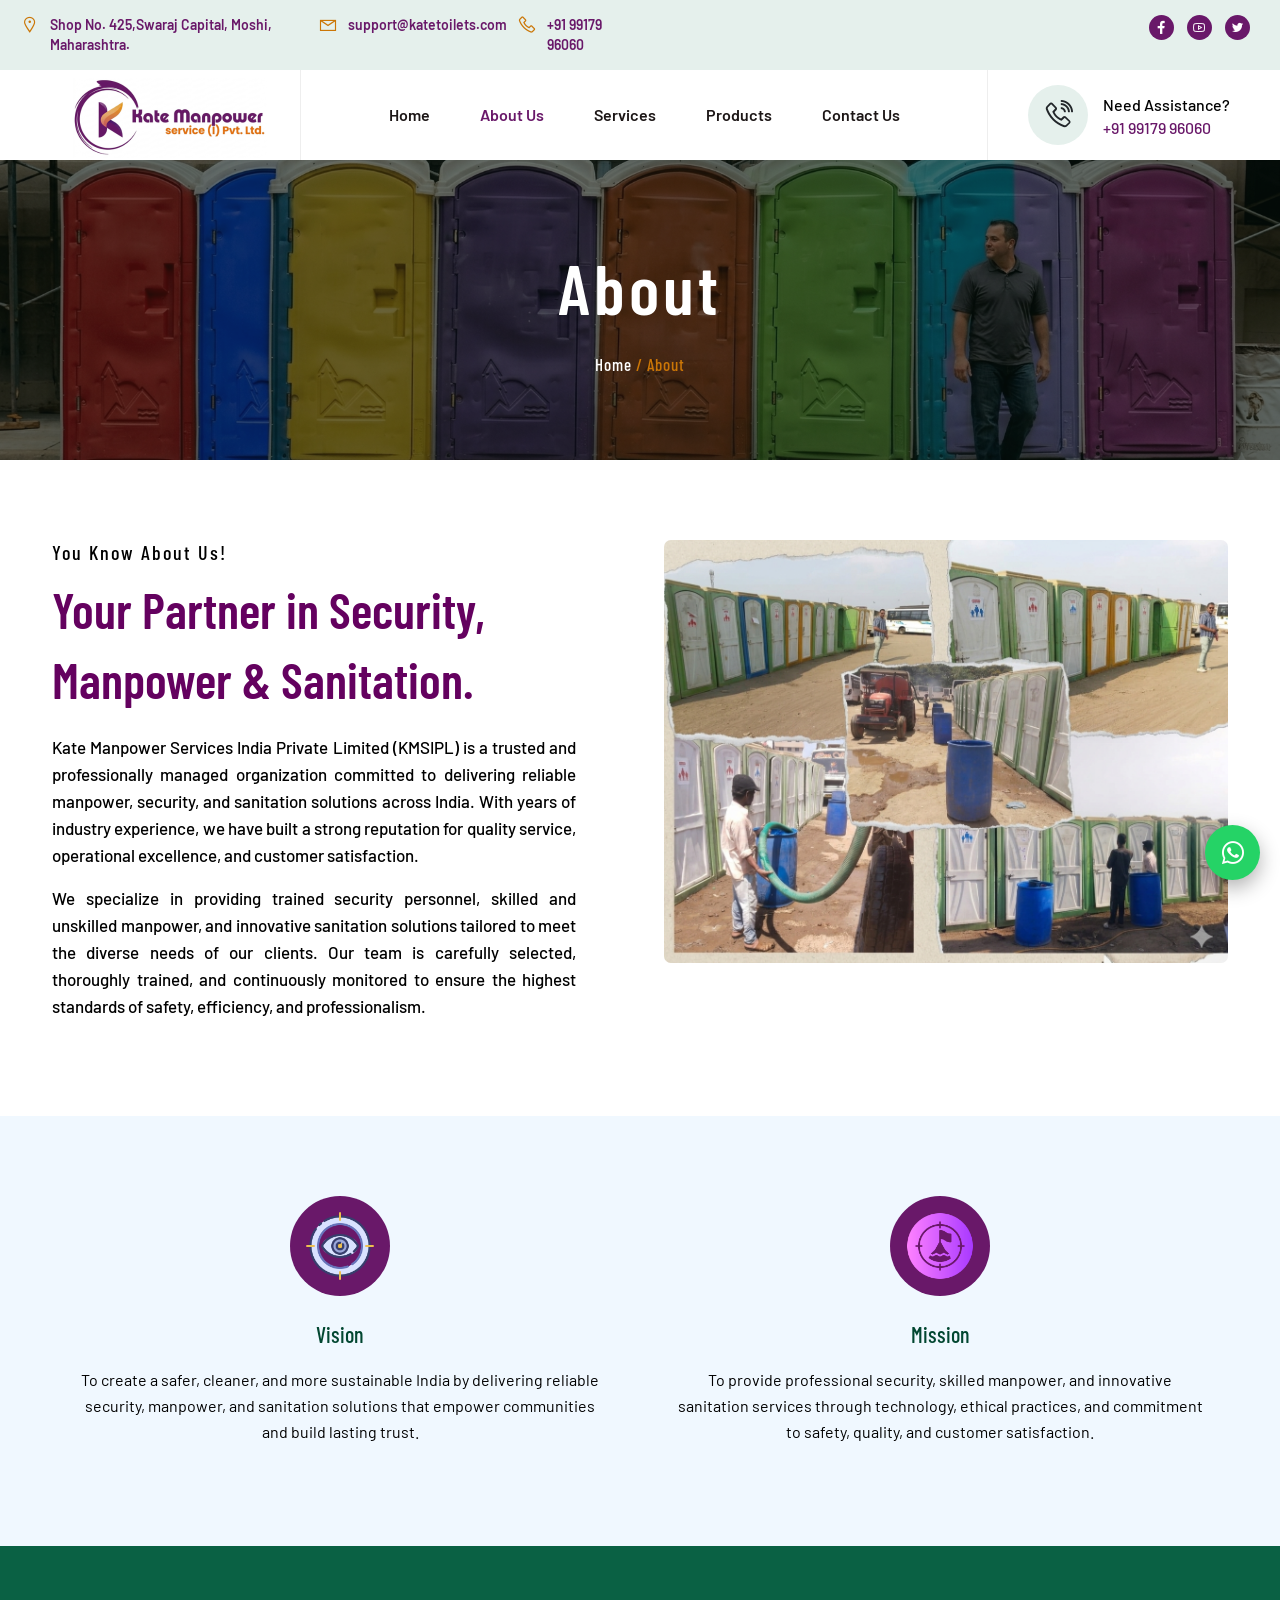
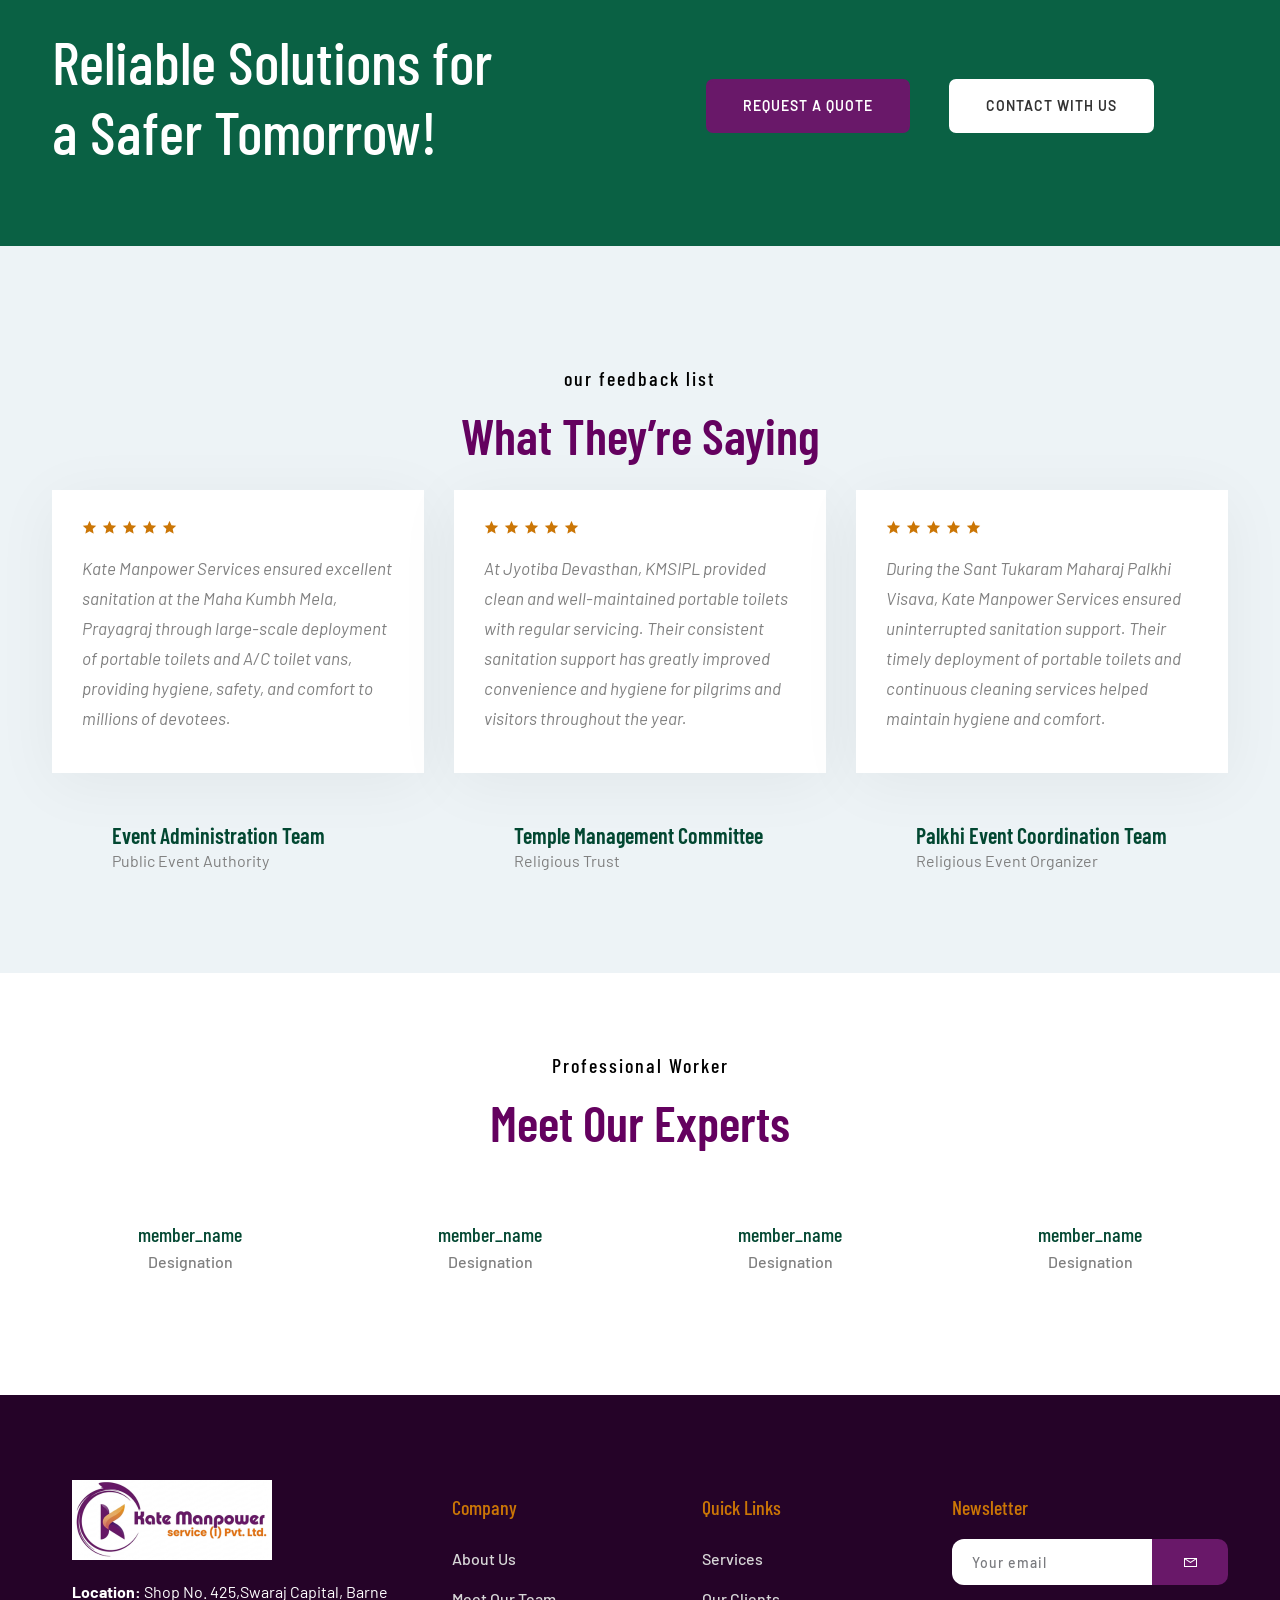
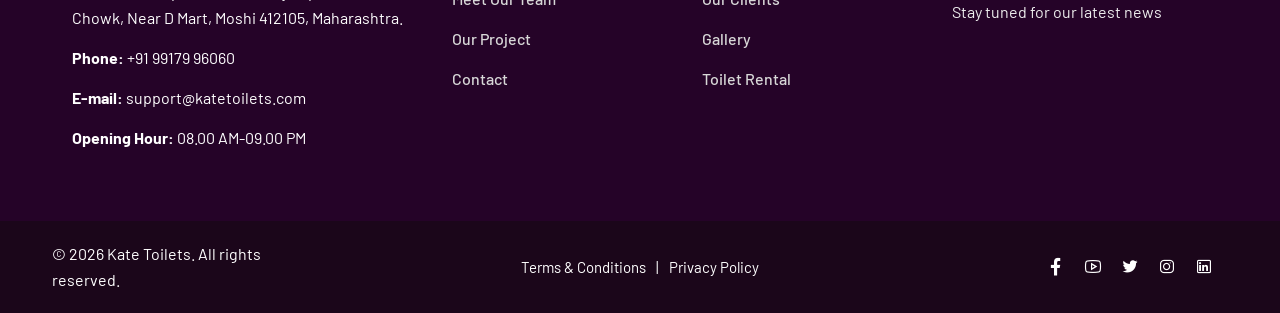
==== commit bd877d7b: "new" ====
--- a/about.html
+++ b/about.html
@@ -108,7 +108,7 @@
 
                                         </li>
                                         <li class="nav-item">
-                                            <a class="nav-link" href="#">Products
+                                            <a class="nav-link" href="products.html">Products
 
                                             </a>
 
@@ -485,7 +485,7 @@
                                 </ul>
                             </div>
                             <div class="col-lg-6 col-md-6 col-12">
-                                <h6>Services</h6>
+                                <h6>Quick Links</h6>
                                 <ul>
                                     <li>
                                         <a href="#">Services</a>
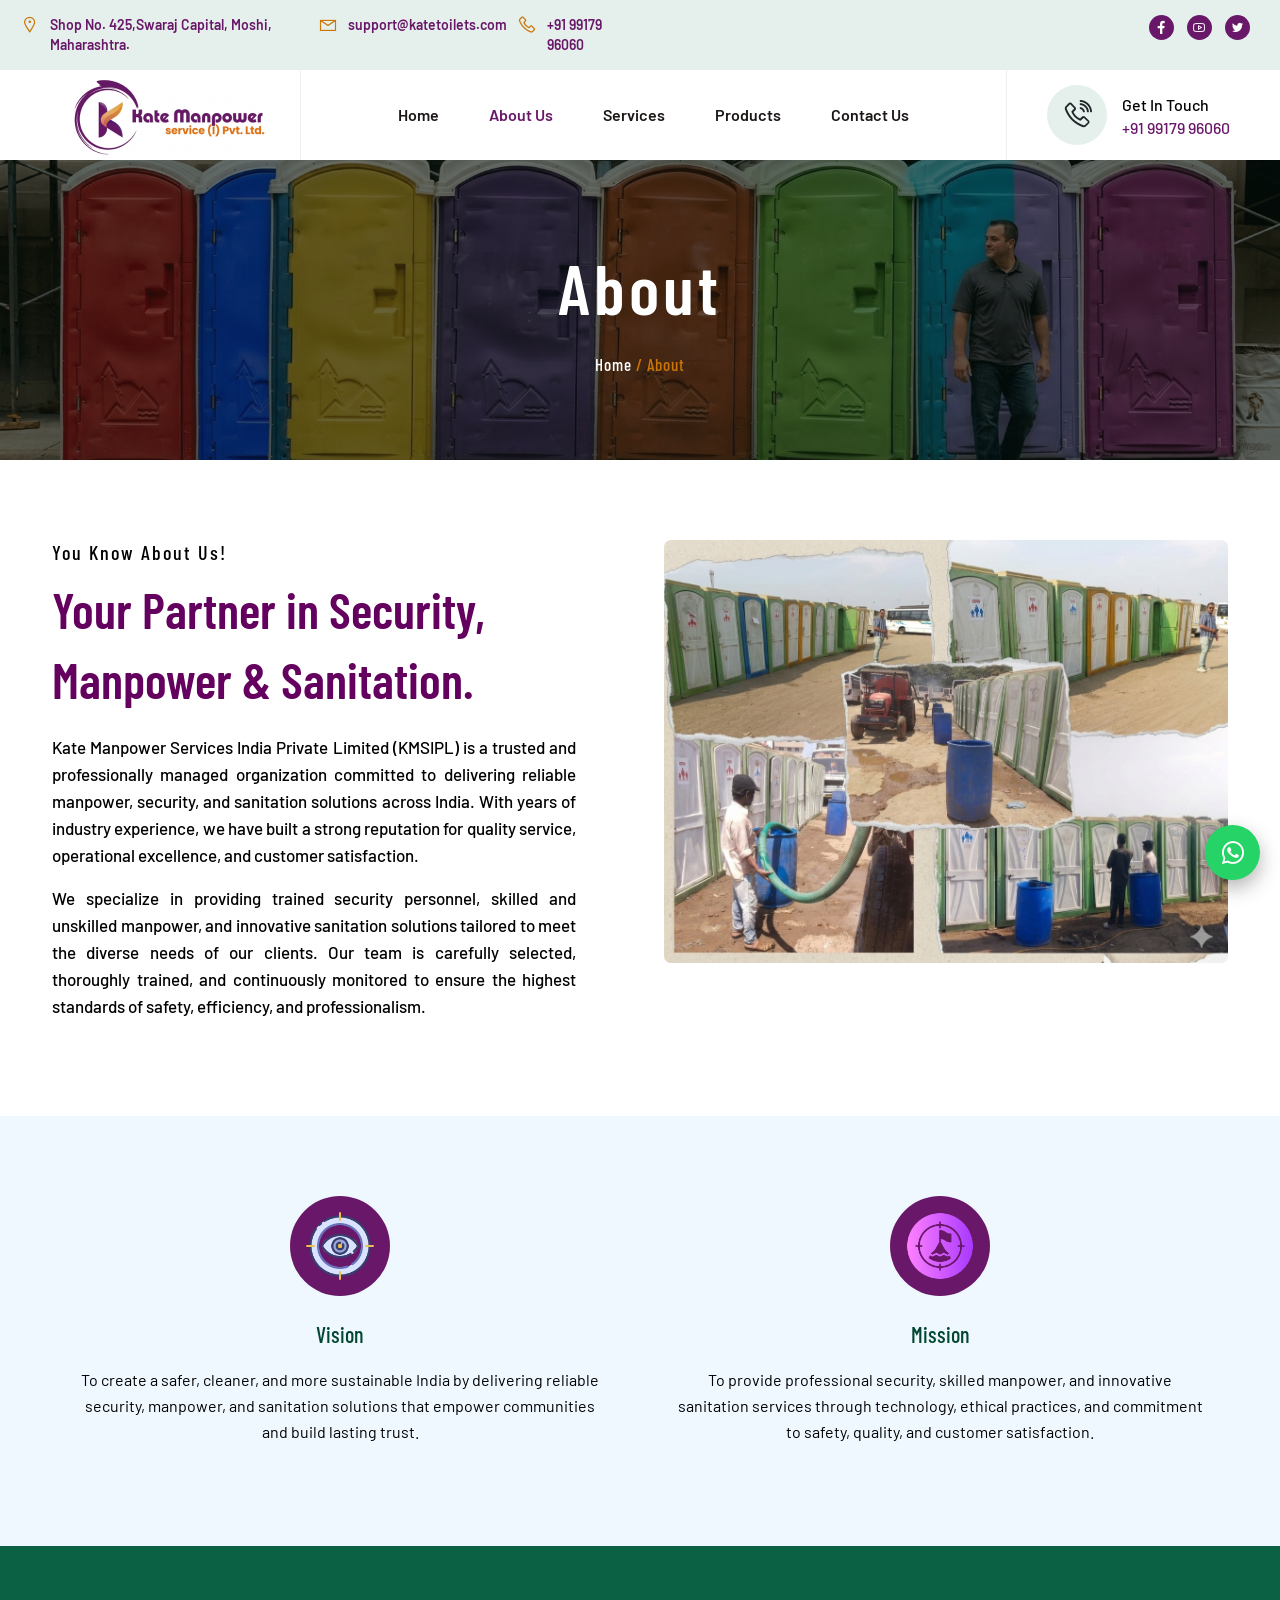
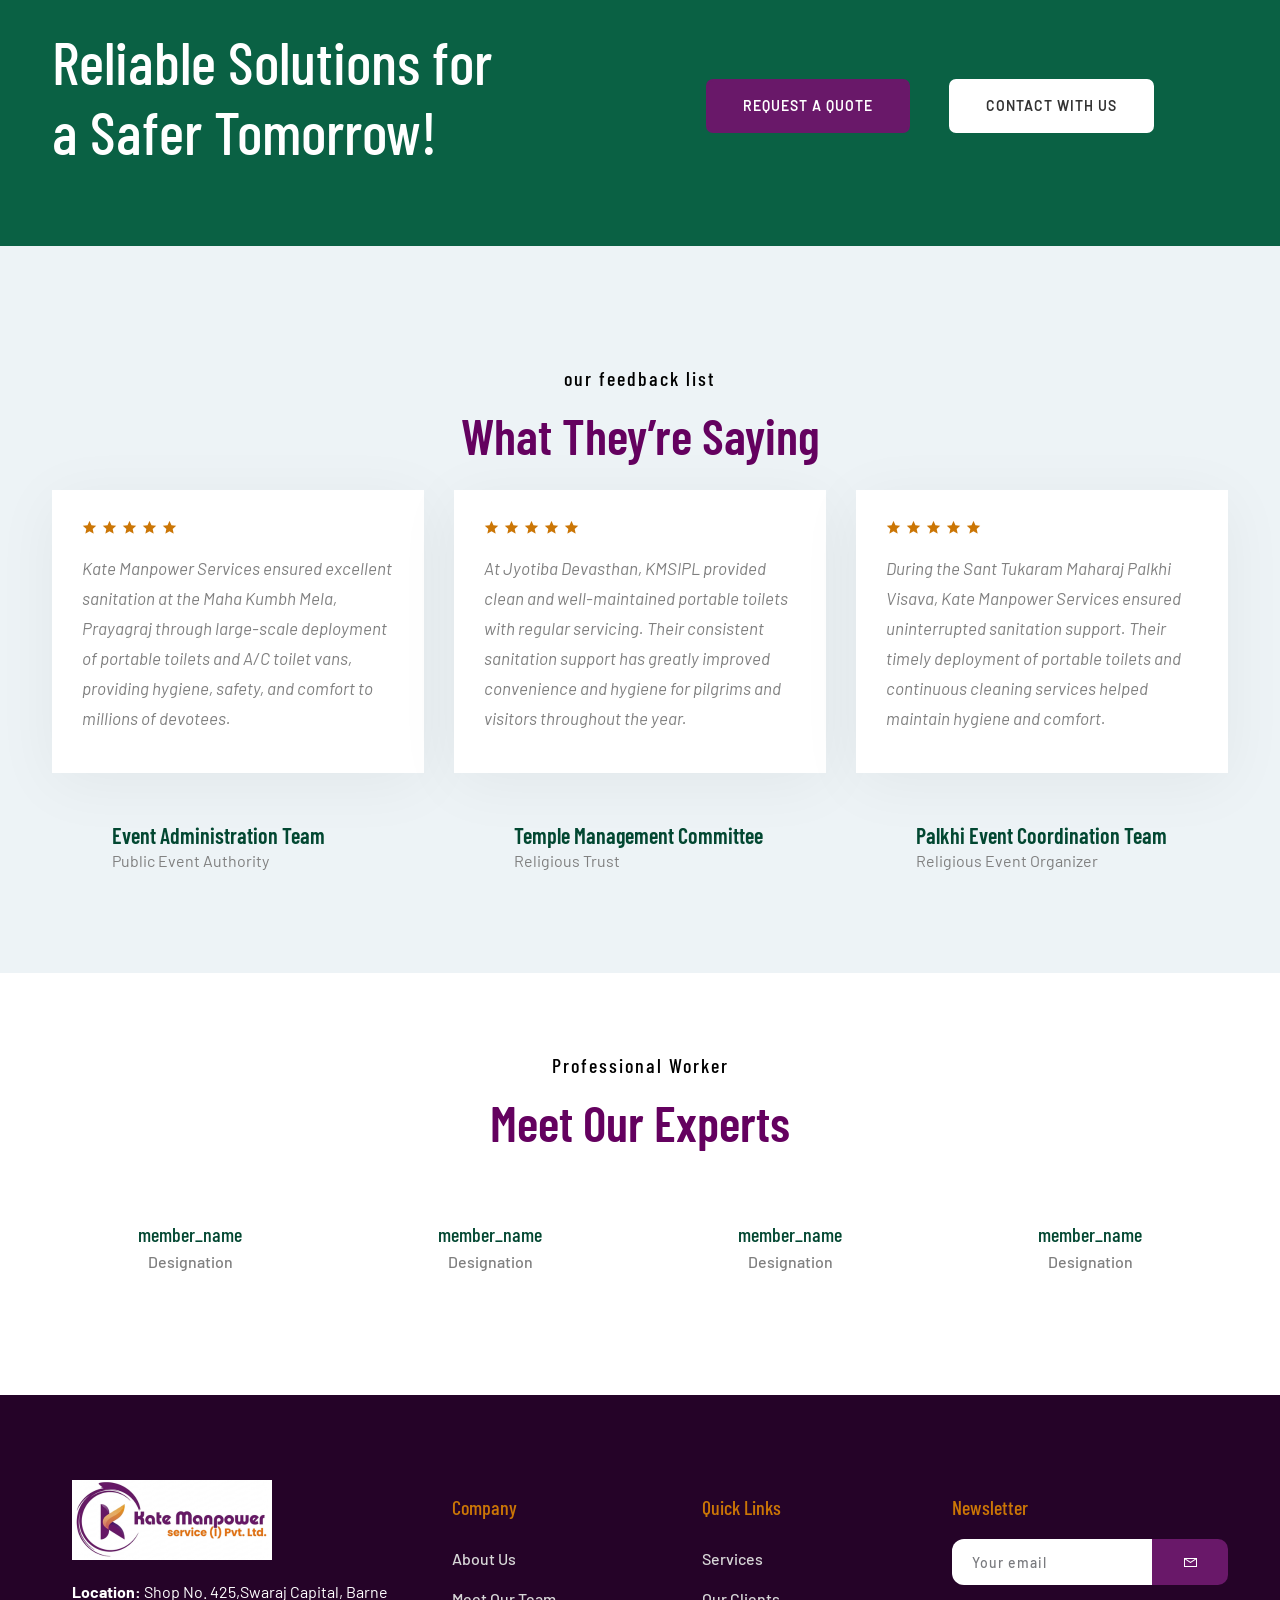
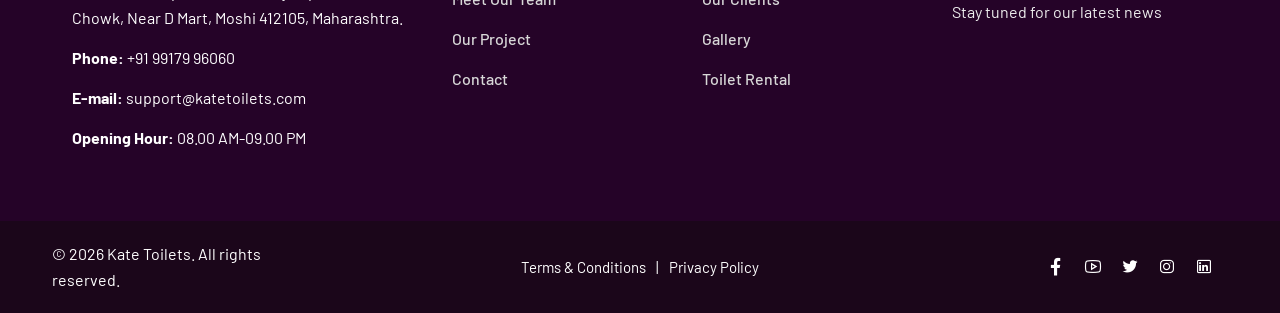
==== commit 0e1fbe89: "new" ====
--- a/about.html
+++ b/about.html
@@ -133,7 +133,7 @@
                                 <i class="las la-phone-volume"></i>
                             </div>
                             <div class="phone">
-                                <p>Need Assistance?</p>
+                                <p>Get In Touch</p>
                                 <a href="tel:9917996060">+91 99179 96060</a>
                             </div>
                         </div>
@@ -476,11 +476,11 @@
                                 <h6>Company</h6>
                                 <ul>
                                     <li>
-                                        <a href="#">About Us</a>
+                                        <a href="about.html">About Us</a>
                                         <a href="#">Meet Our Team</a>
 
                                         <a href="#">Our Project</a>
-                                        <a href="#">Contact</a>
+                                        <a href="contact.html">Contact</a>
                                     </li>
                                 </ul>
                             </div>
@@ -488,8 +488,8 @@
                                 <h6>Quick Links</h6>
                                 <ul>
                                     <li>
-                                        <a href="#">Services</a>
-                                        <a href="#">Our Clients</a>
+                                        <a href="services.html">Services</a>
+                                        <a href="our-clients.html">Our Clients</a>
                                         <a href="#">Gallery</a>
                                         <a href="#">Toilet Rental</a>
 
--- a/assets/css/style.css
+++ b/assets/css/style.css
@@ -2268,7 +2268,7 @@
 
 /* Slider CSS */
 .single-slide-item {
-  background-image: url(../img/slider/banner.png);
+  background-image: url(../img/slider/banner3.png);
   background-size: cover;
   background-position: center;
   background-color: #ddd;
@@ -2282,22 +2282,26 @@
 }
 @media (max-width: 767px) {
   .single-slide-item {
-    height: 600px;
+     height: 360px;                 /* Smaller height */
+  
+    background-position: center top;
   }
 }
 .single-slide-item h1 {
   color: #fff;
   font-size: 60px;
-  font-weight: 600;
-  line-height: 105px;
+  font-weight: 550;
+  line-height: 95px;
   letter-spacing: 1px;
   margin: 30px 0;
   font-family: "Montserrat", sans-serif;
+    /* ✨ Text Shadow */
+text-shadow: 3px 3px 12px rgba(0, 0, 0, 0.8);
 }
 @media only screen and (min-width: 992px) and (max-width: 1200px) {
   .single-slide-item h1 {
-    font-size: 85px;
-    line-height: 95px;
+    font-size: 65px;
+    line-height: 85px;
   }
 }
 @media only screen and (min-width: 768px) and (max-width: 991px) {
@@ -2335,7 +2339,7 @@
 }
 
 .hero-area-bg-2 {
-  background-image: url(../img/slider/slider1.png);
+  background-image: url(../img/slider/banner.png);
 }
 
 .hero-area-bg-3 {
@@ -7576,6 +7580,64 @@
 .whatsapp-float:hover {
   transform: scale(1.1);
 }
+
+
+/* Client Logo Section */
+.client-logo-section {
+  padding: 60px 0;
+  background-color: #f9f9f9;
+}
+
+.client-title {
+  text-align: center;
+  font-size: 32px;
+  font-weight: 600;
+  margin-bottom: 40px;
+}
+
+/* Logo Grid */
+.client-logo-grid {
+  display: grid;
+  grid-template-columns: repeat(4, 1fr); /* Desktop */
+  gap: 30px;
+  align-items: center;
+}
+
+/* Logo Card */
+.client-logo {
+  background: #fff;
+  padding: 5px;
+  border-radius: 2px;
+  text-align: center;
+  box-shadow: 0 6px 20px rgba(0, 0, 0, 0.08);
+  transition: all 0.3s ease;
+}
+
+.client-logo img {
+  max-width: 100%;
+  max-height: 150px;
+  object-fit: contain;
+  filter: grayscale(0%);
+  transition: all 0.3s ease;
+}
+
+/* Hover Effect */
+.client-logo:hover img {
+  filter: grayscale(100%);
+  transform: scale(1.05);
+}
+
+/* 📱 Mobile View */
+@media (max-width: 767px) {
+  .client-logo-grid {
+    grid-template-columns: repeat(2, 1fr); /* Mobile */
+    gap: 20px;
+  }
+
+  .client-title {
+    font-size: 26px;
+  }
+}
 /*
 
 
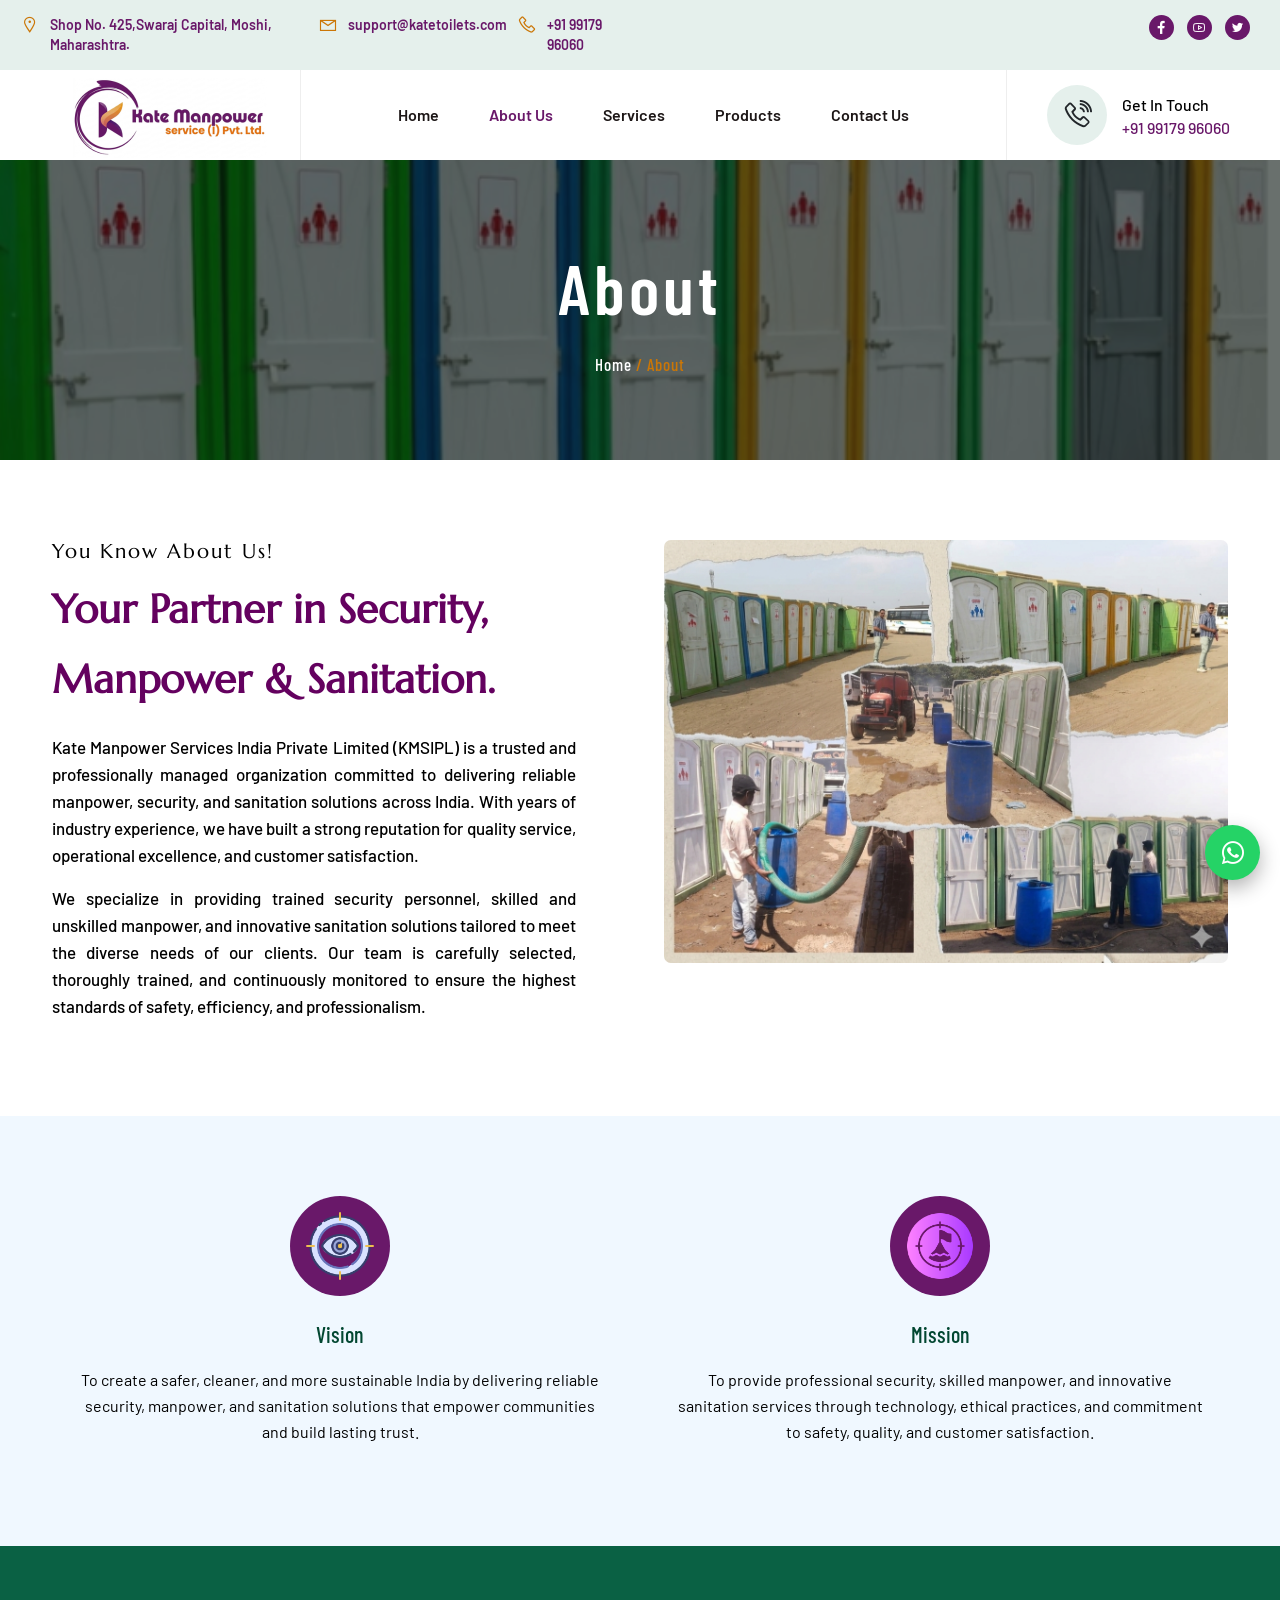
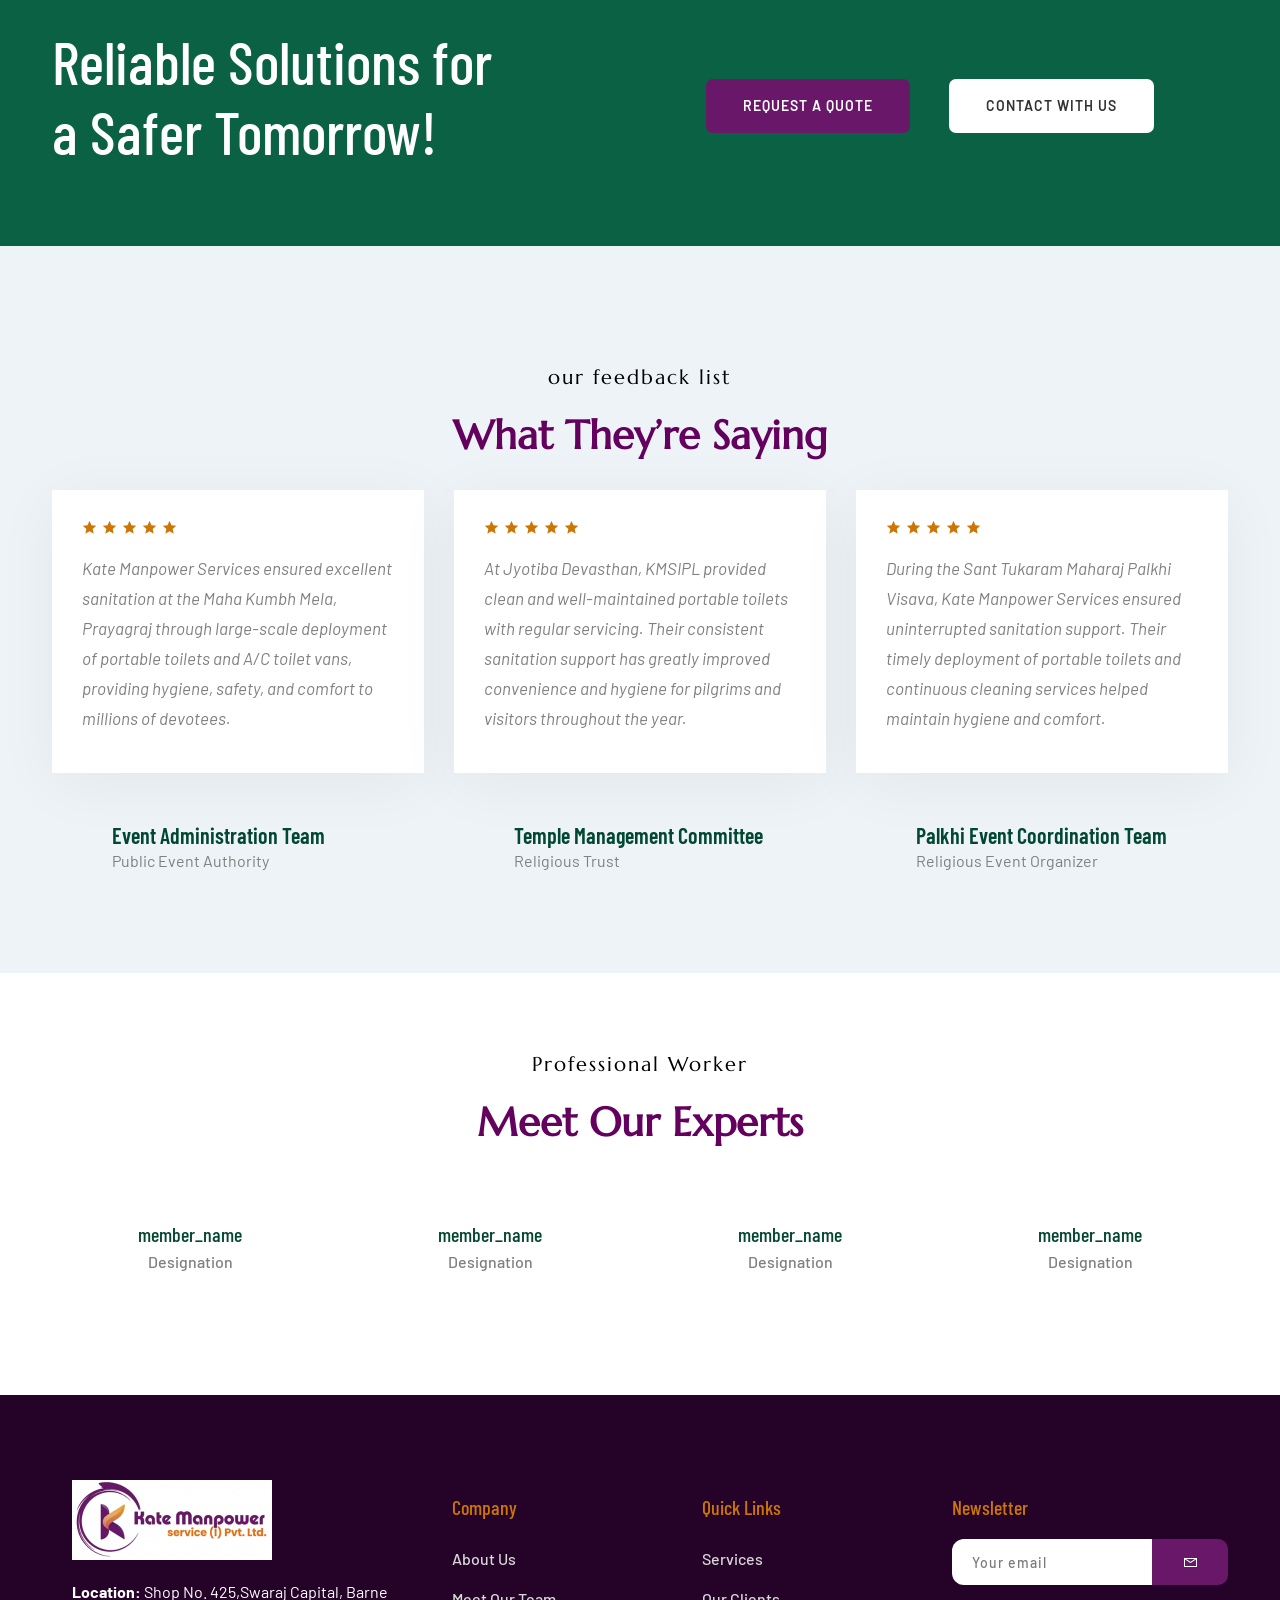
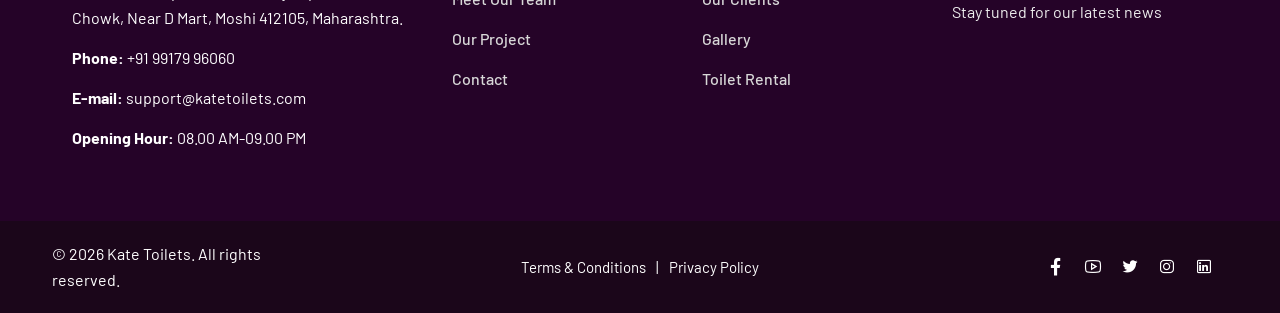
==== commit 77b729d4: "new" ====
--- a/about.html
+++ b/about.html
@@ -32,6 +32,7 @@
     <link href="assets/css/style.css" rel="stylesheet">
     <!-- Responsive CSS -->
     <link href="assets/css/responsive.css" rel="stylesheet">
+    <link href="https://fonts.googleapis.com/css2?family=Marcellus&display=swap" rel="stylesheet">
 
     <!-- jquery -->
     <script src="assets/js/jquery-1.12.4.min.js"></script>
--- a/assets/css/style.css
+++ b/assets/css/style.css
@@ -1180,9 +1180,10 @@
 
 
 .section-title h2 {
-  font-size: 50px;
+  font-size: 40px;
   font-weight: 600;
   line-height: 70px;
+  font-family: 'Marcellus', serif;
   margin: 10px 0;
   color: #64015f;
 }
@@ -1207,6 +1208,7 @@
 
 .section-title h6 {
   color: #ffffff;
+  font-family: 'Marcellus', serif;
   /* text-transform: uppercase; */
   font-size: 20px;
   font-weight: 500;
@@ -2283,7 +2285,7 @@
 @media (max-width: 767px) {
   .single-slide-item {
      height: 360px;                 /* Smaller height */
-  
+    background-size: contain;
     background-position: center top;
   }
 }
@@ -2339,7 +2341,7 @@
 }
 
 .hero-area-bg-2 {
-  background-image: url(../img/slider/banner.png);
+  background-image: url(../img/slider/banner4.png);
 }
 
 .hero-area-bg-3 {
@@ -7638,6 +7640,18 @@
     font-size: 26px;
   }
 }
+
+
+.services-two_list {
+    margin-top: 2px;
+    padding-left: 0px;
+}
+
+.services-two_list li {
+    font-size: 16px;
+    line-height: 1.6;
+    color: #000000;
+}
 /*
 
 
